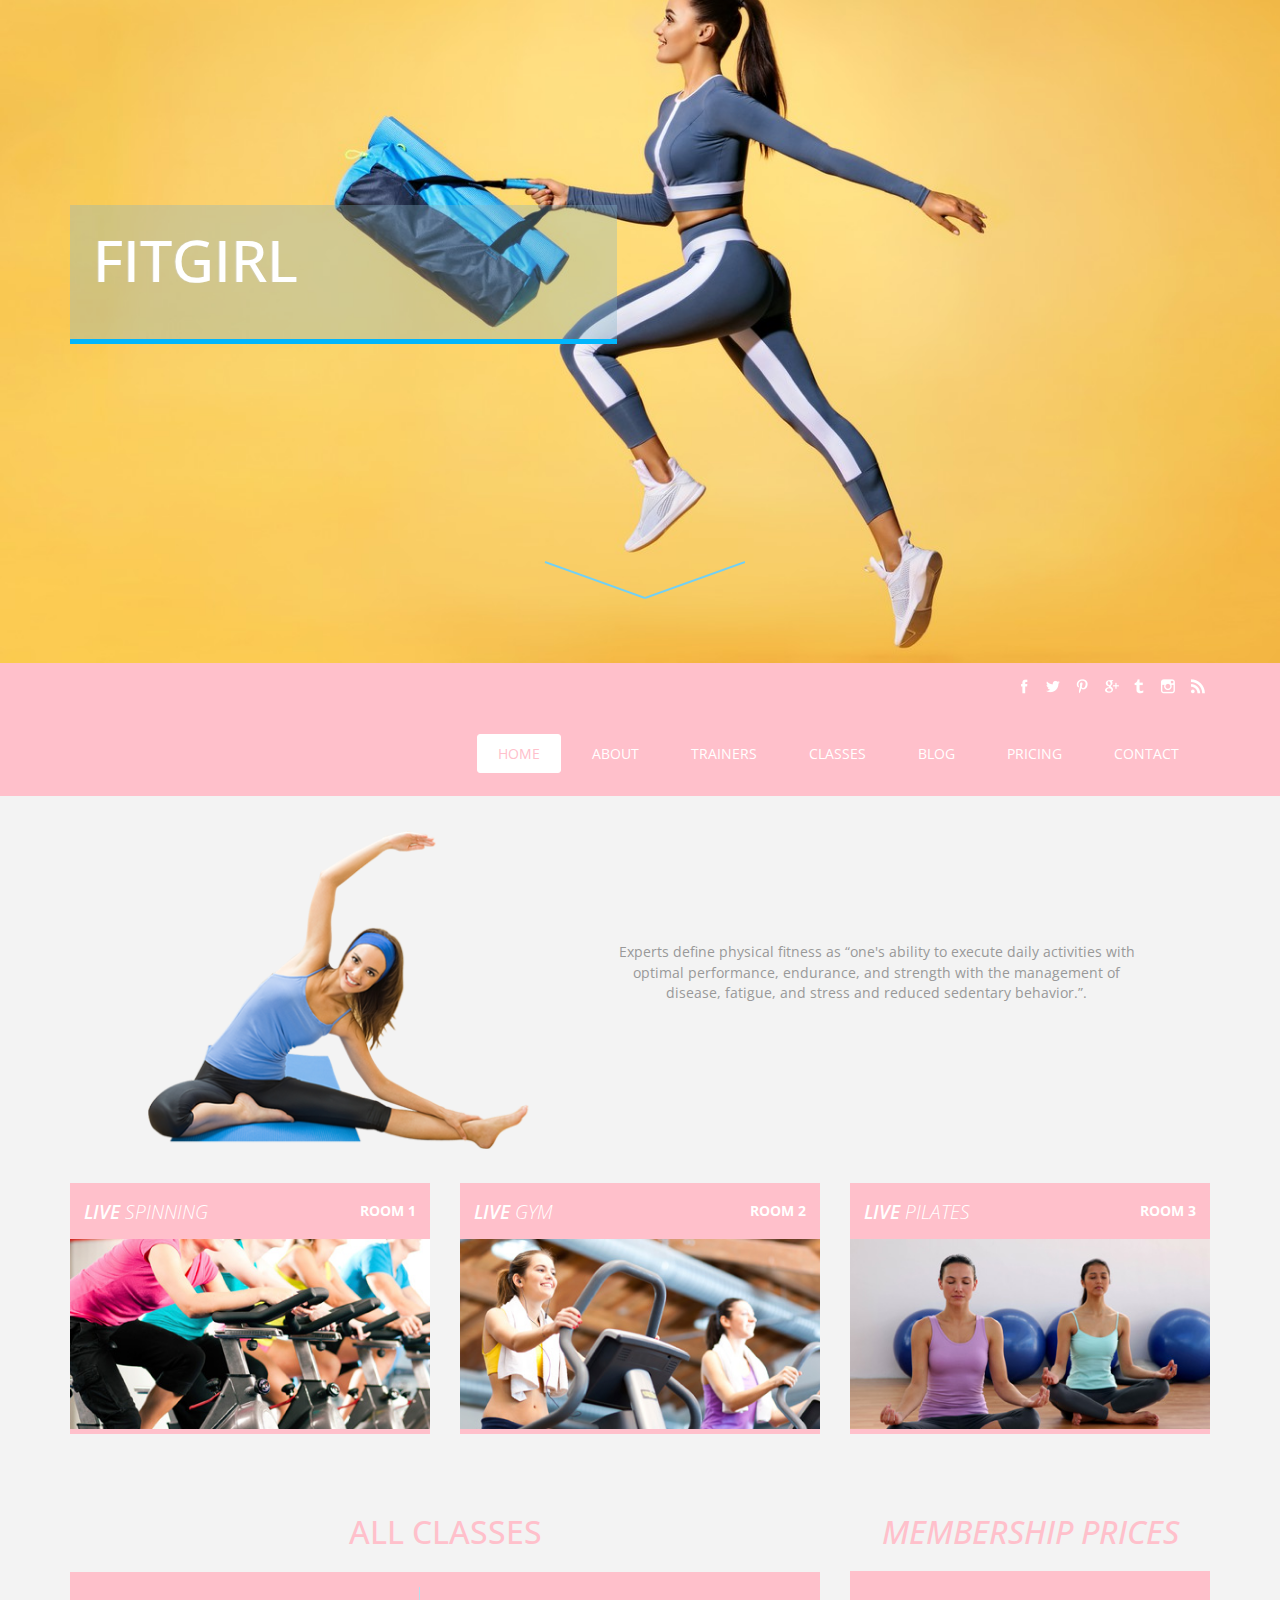
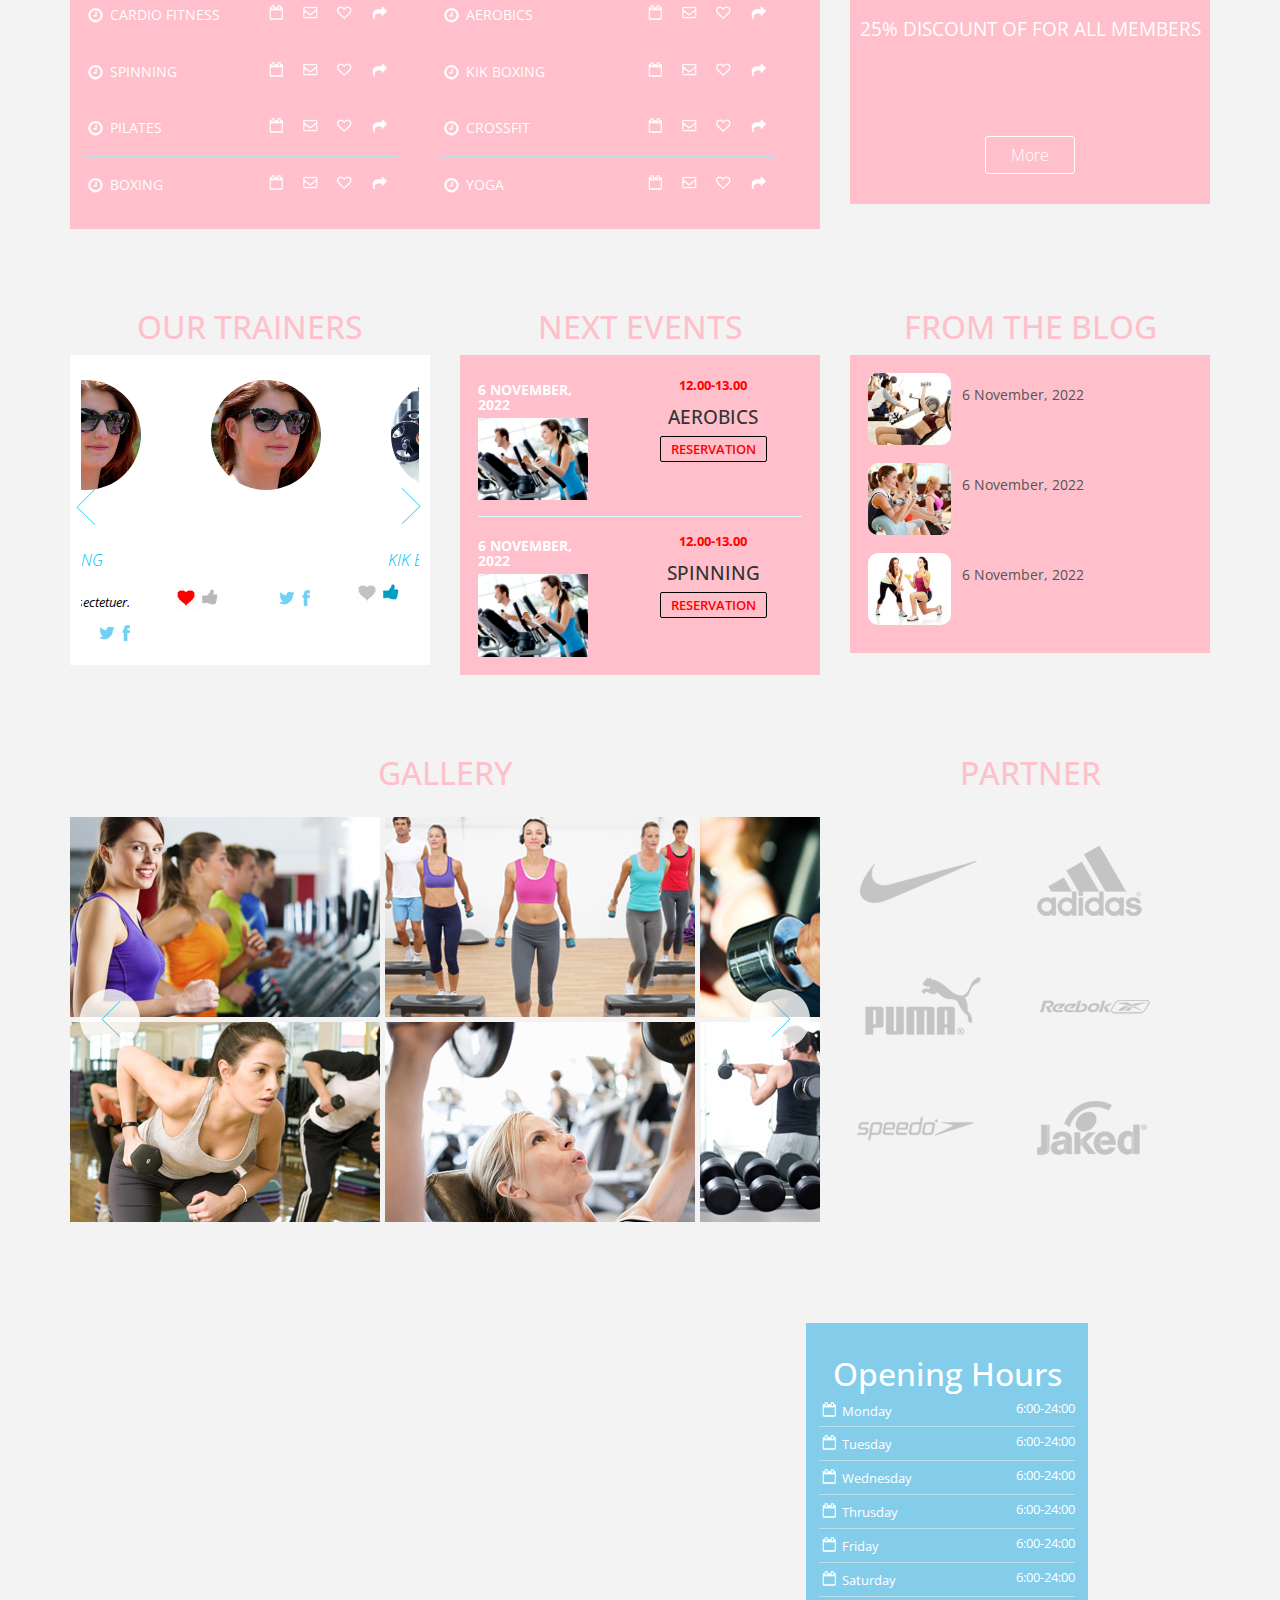
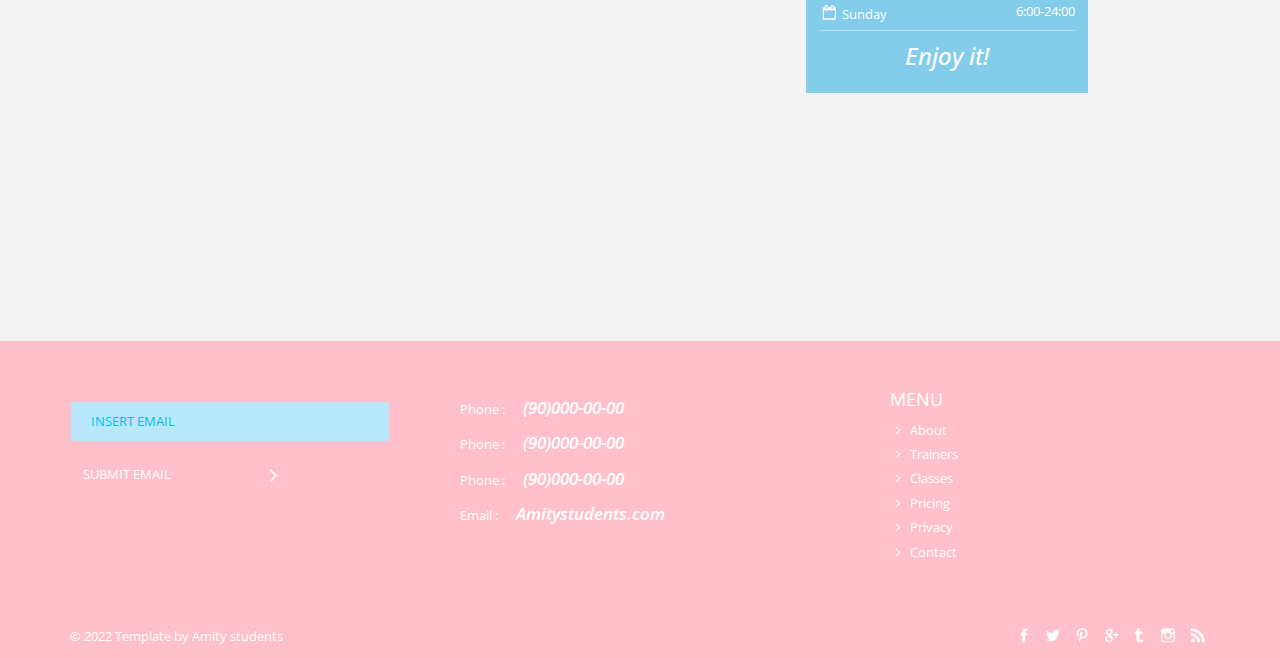
==== index.html @ ec098cc7 "new project added" ====
<!DOCTYPE HTML>
<html>
<head>
<title>Fitgirl.website</title>
<link href="css/bootstrap.css" rel='stylesheet' type='text/css' />
<link href="css/style.css" rel='stylesheet' type='text/css' />
<meta name="viewport" content="width=device-width, initial-scale=1, maximum-scale=1">
<meta http-equiv="Content-Type" content="text/html; charset=utf-8" />
<link href='http://fonts.googleapis.com/css?family=Open+Sans:400,300,600,700,800' rel='stylesheet' type='text/css'>
<link href='http://fonts.googleapis.com/css?family=Open+Sans+Condensed:300,700' rel='stylesheet' type='text/css'>
<script type="application/x-javascript"> addEventListener("load", function() { setTimeout(hideURLbar, 0); }, false); function hideURLbar(){ window.scrollTo(0,1); } </script>
<!--<link href="css/style.css" rel="stylesheet" type="text/css" media="all" />-->
<script src="js/jquery.min.js"></script>
<script type="text/javascript">
		jQuery(document).ready(function($) {
			$(".scroll").click(function(event){		
				event.preventDefault();
				$('html,body').animate({scrollTop:$(this.hash).offset().top},1200);
			});
		});
	</script>
<!-- grid-slider -->
<script type="text/javascript" src="js/jquery.mousewheel.js"></script>
<script type="text/javascript" src="js/jquery.contentcarousel.js"></script>
<script type="text/javascript" src="js/jquery.easing.1.3.js"></script>
<!-- //grid-slider -->
</head>
<body>
 <!-- start header_top -->
	<div class="header">
	   <div class="container">
		  <div class="header-text">
			<h1>FITGIRL </h1>
			<h2></h2>
			<p></p>
			<!-- <div class="banner_btn">
				<a href="#"></a> -->
			</div>
		  </div>
		  <div class="header-arrow">
		     <a href="#menu" class="class scroll"><span> </span </a>
		  </div>
	    </div>
	  </div>
	<!-- end header_top -->
	<!-- start header_bottom -->
	  <div class="header-bottom">
		 <div class="container">
			<div class="header-bottom_left">
				<!-- <i class="phone"> </i><span>1-200-346-2986</span> -->
			</div>
			<div class="social">	
			   <ul>	
				  <li class="facebook"><a href="#"><span> </span></a></li>
				  <li class="twitter"><a href="#"><span> </span></a></li>
				  <li class="pinterest"><a href="#"><span> </span></a></li>	
				  <li class="google"><a href="#"><span> </span></a></li>
				  <li class="tumblr"><a href="#"><span> </span></a></li>
				  <li class="instagram"><a href="#"><span> </span></a></li>	
				  <li class="rss"><a href="#"><span> </span></a></li>							
			   </ul>
		   </div>
		   <div class="clear"></div>
		</div>
	  </div>
	<!-- end header_bottom -->
	<!-- start menu -->
    <div class="menu" id="menu">
	  <div class="container">
		 <div class="logo">
			<a href="index.html"><img src="" alt=""/></a>
		 </div>
		 <div class="h_menu4"><!-- start h_menu4 -->
		   <a class="toggleMenu" href="#">Menu</a>
			 <ul class="nav">
			   <li class="active"><a href="index.html">Home</a></li>
			   <li><a href="about.html">About</a></li>
			   <li><a href="trainers.html">Trainers</a></li>
			   <li><a href="classes.html">Classes</a>
			   	
			   </li>
			   <li><a href="blog.html">Blog</a></li>
			   <li><a href="pricing.html">Pricing</a></li>
			   <li><a href="contact.html">Contact</a></li>
			 </ul>
			  <script type="text/javascript" src="js/nav.js"></script>
		  </div><!-- end h_menu4 -->
		 <div class="clear"></div>
	  </div>
	</div>
	<!-- end menu -->
	 <div class="main">
	 	 <div class="container">
			<!-- start content-top -->
			<div class="row content-top">
				 <div class="col-md-5">
				  <img src="images/pic.png" class="img-responsive" alt=""/> 
			     </div>
				 <div class="col-md-7 content_left_text">
				   <h3></h3>
				   <p>
					Experts define physical fitness as “one's ability to execute daily activities with optimal performance, endurance, and strength with the management of disease, fatigue, and stress and reduced sedentary behavior.”.</p>
				 </div>
            </div>
		 </div>
		<!-- end content-top -->
		<div class="container">
		    <div class="row content-middle">
		      <!-- start content-middle -->
	 	    	<div class="col-md-4"><a href="pricing.html">
	 	    		<ul class="spinning">
	 	    			<li class="live">live <span class="m_1">Spinning</span></li>
	 	    			<li class="room">Room 1</li>
	 	    			<div class="clear"></div>	
	 	    		</ul>
					 <div class="view view-fifth">
				  	   <img src="images/pic3.jpg" class="img-responsive" alt=""/>
					      <div class="mask">
	                       	<div class="info">Read More</div>
			              </div>
	                  </div>
			     </a></div>
				 <div class="col-md-4"><a href="pricing.html">
	 	    		<ul class="spinning">
	 	    			<li class="live">live <span class="m_1">Gym</span></li>
	 	    			<li class="room">Room 2</li>
	 	    			<div class="clear"></div>	
	 	    		</ul>
					 <div class="view view-fifth">
				  	   <img src="images/pic2.jpg" class="img-responsive"  alt=""/>
					      <div class="mask">
	                       	<div class="info">Read More</div>
			              </div>
	                  </div>
			     </a></div>
				 <div class="col-md-4"><a href="pricing.html">
	 	    		<ul class="spinning">
	 	    			<li class="live">live <span class="m_1">Pilates</span></li>
	 	    			<li class="room">Room 3</li>
	 	    			<div class="clear"></div>	
	 	    		</ul>
					 <div class="view view-fifth">
				  	   <img src="images/pic1.jpg" class="img-responsive" alt=""/>
					      <div class="mask">
	                       	<div class="info">Read More</div>
			              </div>
	                  </div>
			     </a></div>
				<div class="clear"></div>
		   </div>
		  <!-- end content-middle -->
		   <div class="row about">
		      <div class="col-md-8">
		     	 <h3 class="m_2">All Classes</h3>
		     	 <div class="classes">
		     	 	<div class="cardio_list">
		     	 	  <div class="cardio_sublist">
			     	 	<ul class="cardio">
			     	 		<li><i class="clock"> </i><span>Cardio Fitness</span></li>
			     	 	</ul>
			     	 	<div class="social-media">
						     <ul>
						        <li> <span class="simptip-position-bottom simptip-movable" data-tooltip="timetable"><a href="#" target="_blank"> </a></span></li>
						        <li><span class="simptip-position-bottom simptip-movable" data-tooltip="Send to"><a href="#" target="_blank"> </a> </span></li>
						        <li><span class="simptip-position-bottom simptip-movable" data-tooltip="like it"><a href="#" target="_blank"> </a></span></li>
						        <li><span class="simptip-position-bottom simptip-movable" data-tooltip="share"><a href="#" target="_blank"> </a></span></li>
						    </ul>
					   </div>
			     	 	<div class="clear"></div>
		     	 	  </div>
		     	 	  <div class="cardio_sublist">
			     	 	<ul class="cardio">
			     	 		<li><i class="clock"> </i><span>Spinning</span></li>
			     	 	</ul>
			     	 	<div class="social-media">
						     <ul>
						        <li> <span class="simptip-position-bottom simptip-movable" data-tooltip="timetable"><a href="#" target="_blank"> </a></span></li>
						        <li><span class="simptip-position-bottom simptip-movable" data-tooltip="Send to"><a href="#" target="_blank"> </a> </span></li>
						        <li><span class="simptip-position-bottom simptip-movable" data-tooltip="like it"><a href="#" target="_blank"> </a></span></li>
						        <li><span class="simptip-position-bottom simptip-movable" data-tooltip="share"><a href="#" target="_blank"> </a></span></li>
						    </ul>
					   </div>
			     	 	<div class="clear"></div>
		     	 	  </div>
		     	 	  <div class="cardio_sublist">
			     	 	<ul class="cardio">
			     	 		<li><i class="clock"> </i><span>Pilates</span></li>
			     	 	</ul>
			     	 	<div class="social-media">
						     <ul>
						        <li> <span class="simptip-position-bottom simptip-movable" data-tooltip="timetable"><a href="#" target="_blank"> </a></span></li>
						        <li><span class="simptip-position-bottom simptip-movable" data-tooltip="Send to"><a href="#" target="_blank"> </a> </span></li>
						        <li><span class="simptip-position-bottom simptip-movable" data-tooltip="like it"><a href="#" target="_blank"> </a></span></li>
						        <li><span class="simptip-position-bottom simptip-movable" data-tooltip="share"><a href="#" target="_blank"> </a></span></li>
						    </ul>
					   </div>
			     	 	<div class="clear"></div>
		     	 	  </div>
		     	 	   <div class="cardio_sublist">
			     	 	<ul class="cardio">
			     	 		<li><i class="clock"> </i><span>Boxing</span></li>
			     	 	</ul>
			     	 	<div class="social-media">
						     <ul>
						        <li> <span class="simptip-position-bottom simptip-movable" data-tooltip="timetable"><a href="#" target="_blank"> </a></span></li>
						        <li><span class="simptip-position-bottom simptip-movable" data-tooltip="Send to"><a href="#" target="_blank"> </a> </span></li>
						        <li><span class="simptip-position-bottom simptip-movable" data-tooltip="like it"><a href="#" target="_blank"> </a></span></li>
						        <li><span class="simptip-position-bottom simptip-movable" data-tooltip="share"><a href="#" target="_blank"> </a></span></li>
						    </ul>
					   </div>
			     	 	<div class="clear"></div>
		     	 	  </div>
		     	 	</div>
		     	 	<div class="cardio_list1">
		     	 	  <div class="cardio_sublist">
			     	 	<ul class="cardio">
			     	 		<li><i class="clock"> </i><span>Aerobics</span></li>
			     	 	</ul>
			     	 	<div class="social-media">
						     <ul>
						        <li> <span class="simptip-position-bottom simptip-movable" data-tooltip="timetable"><a href="#" target="_blank"> </a></span></li>
						        <li><span class="simptip-position-bottom simptip-movable" data-tooltip="Send to"><a href="#" target="_blank"> </a> </span></li>
						        <li><span class="simptip-position-bottom simptip-movable" data-tooltip="like it"><a href="#" target="_blank"> </a></span></li>
						        <li><span class="simptip-position-bottom simptip-movable" data-tooltip="share"><a href="#" target="_blank"> </a></span></li>
						    </ul>
					   </div>
			     	 	<div class="clear"></div>
		     	 	  </div>
		     	 	  <div class="cardio_sublist">
			     	 	<ul class="cardio">
			     	 		<li><i class="clock"> </i><span>Kik Boxing</span></li>
			     	 	</ul>
			     	 	<div class="social-media">
						     <ul>
						        <li> <span class="simptip-position-bottom simptip-movable" data-tooltip="timetable"><a href="#" target="_blank"> </a></span></li>
						        <li><span class="simptip-position-bottom simptip-movable" data-tooltip="Send to"><a href="#" target="_blank"> </a> </span></li>
						        <li><span class="simptip-position-bottom simptip-movable" data-tooltip="like it"><a href="#" target="_blank"> </a></span></li>
						        <li><span class="simptip-position-bottom simptip-movable" data-tooltip="share"><a href="#" target="_blank"> </a></span></li>
						    </ul>
					   </div>
			     	 	<div class="clear"></div>
		     	 	  </div>
		     	 	  <div class="cardio_sublist">
			     	 	<ul class="cardio">
			     	 		<li><i class="clock"> </i><span>CrossFit</span></li>
			     	 	</ul>
			     	 	<div class="social-media">
						     <ul>
						        <li> <span class="simptip-position-bottom simptip-movable" data-tooltip="timetable"><a href="#" target="_blank"> </a></span></li>
						        <li><span class="simptip-position-bottom simptip-movable" data-tooltip="Send to"><a href="#" target="_blank"> </a> </span></li>
						        <li><span class="simptip-position-bottom simptip-movable" data-tooltip="like it"><a href="#" target="_blank"> </a></span></li>
						        <li><span class="simptip-position-bottom simptip-movable" data-tooltip="share"><a href="#" target="_blank"> </a></span></li>
						    </ul>
					   </div>
			     	 	<div class="clear"></div>
		     	 	  </div>
		     	 	   <div class="cardio_sublist">
			     	 	<ul class="cardio">
			     	 		<li><i class="clock"> </i><span>Yoga</span></li>
			     	 	</ul>
			     	 	<div class="social-media">
						     <ul>
						        <li> <span class="simptip-position-bottom simptip-movable" data-tooltip="timetable"><a href="#" target="_blank"> </a></span></li>
						        <li><span class="simptip-position-bottom simptip-movable" data-tooltip="Send to"><a href="#" target="_blank"> </a> </span></li>
						        <li><span class="simptip-position-bottom simptip-movable" data-tooltip="like it"><a href="#" target="_blank"> </a></span></li>
						        <li><span class="simptip-position-bottom simptip-movable" data-tooltip="share"><a href="#" target="_blank"> </a></span></li>
						    </ul>
					   </div>
			     	 	<div class="clear"></div>
		     	 	  </div>
		     	 	</div>
		     	 	<div class="clear"></div>
		     	 </div>
				</div>
				<div class="col-md-4">
				  <h3 class="m_4">Membership Prices</h3>
				  <div class="members">
				   <h4 class="m_3">25% Discount of for all members</h4>
				   <p><br><br></p>
				   <div class="btn1">
				    <a href="#">More</a>
			       </div>
				  </div>
			    </div>
			    <div class="clear"></div>
			</div>
		    <div class="row content_middle_bottom">
			  <div class="col-md-4">
		        <h3 class="m_2">Our Trainers</h3>
		         <div class="course_demo">
		          <ul id="flexiselDemo3">	
					<li><img src="images/pic4.jpg" /><div class="desc">
						<h3><br><span class="m_text"></span></h3>
						<p><br> </p>
						<div class="coursel_list">
							<i class="heart1"> </i>
							<i class="like"> </i>
						</div>
						<div class="coursel_list1">
							<i class="twt"> </i>
							<i class="fb"> </i>
						</div>
						<div class="clear"></div>
					</div></li>
					<li><img src="images/pic5.jpg" /><div class="desc">
						<h3><br><span class="m_text">Kik Boxing</span></h3>
						<p></p>
						<div class="coursel_list">
							<i class="heart2"> </i>
							<i class="like1"> </i>
						</div>
						<div class="coursel_list1">
							<i class="twt"> </i>
							<i class="fb"> </i>
						</div>
						<div class="clear"></div>
					</div></li>	
					<li><img src="images/pic4.jpg" /><div class="desc">
						<h3><br><span class="m_text">Spinning</span></h3>
						<p><br> sit amet, consectetuer.</p>
						<div class="coursel_list">
							<i class="heart2"> </i>
							<i class="like1"> </i>
						</div>
						<div class="coursel_list1">
							<i class="twt"> </i>
							<i class="fb"> </i>
						</div>
						<div class="clear"></div>
					</div></li>	
					<li><img src="images/pic5.jpg" /><div class="desc">
						<h3><br><span class="m_text">Kik Boxing</span></h3>
						<p><br> sit amet, consectetuer.</p>
						<div class="coursel_list">
							<i class="heart2"> </i>
							<i class="like1"> </i>
						</div>
						<div class="coursel_list1">
							<i class="twt"> </i>
							<i class="fb"> </i>
						</div>
						<div class="clear"></div>
					</div></li>	
					<li><img src="images/pic4.jpg" /><div class="desc">
						<h3><br><span class="m_text">Spinning</span></h3>
						<p><br> sit amet, consectetuer.</p>
						<div class="coursel_list">
							<i class="heart2"> </i>
							<i class="like1"> </i>
						</div>
						<div class="coursel_list1">
							<i class="twt"> </i>
							<i class="fb"> </i>
						</div>
						<div class="clear"></div>
					</div></li>							    	  	       	   	    	
				</ul>
				<script type="text/javascript">
			$(window).load(function() {
				$("#flexiselDemo3").flexisel({
					visibleItems: 4,
					animationSpeed: 1000,
					autoPlay: true,
					autoPlaySpeed: 3000,    		
					pauseOnHover: true,
					enableResponsiveBreakpoints: true,
			    	responsiveBreakpoints: { 
			    		portrait: { 
			    			changePoint:480,
			    			visibleItems: 1
			    		}, 
			    		landscape: { 
			    			changePoint:640,
			    			visibleItems: 2
			    		},
			    		tablet: { 
			    			changePoint:768,
			    			visibleItems: 2
			    		}
			    	}
			    });
			    
			});
		</script>
		<script type="text/javascript" src="js/jquery.flexisel.js"></script>
	  </div>
     </div>
     <div class="col-md-4">
     	 <h3 class="m_2">Next Events</h3>
     	 <div class="events">
     	 	<div class="event-top">
	     	 	<ul class="event1">
	     	 		<h4>6 November, 2022</h4>
	     	 		<img src="images/pic.jpg" alt=""/>
	     	 	</ul>
	     	 	<ul class="event1_text">
	     	 		<span class="m_5">12.00-13.00</span>
	     	 		<h4>Aerobics</h4>
	     	 		<p> </p>
	     	 		<div class="btn2">
					   <a href="#">Reservation</a>
					</div>
	     	 	</ul>
     	 		<div class="clear"></div>
     	 	</div>
     	 	<div class="event-bottom">
	     	 	<ul class="event1">
	     	 		<h4>6 November, 2022</h4>
	     	 		<img src="images/pic.jpg" alt=""/>
	     	 	</ul>
	     	 	<ul class="event1_text">
	     	 		<span class="m_5">12.00-13.00</span>
	     	 		<h4>Spinning</h4>
	     	 		<p> </p>
	     	 		<div class="btn2">
					   <a href="#">Reservation</a>
					</div>
	     	 	</ul>
     	 		<div class="clear"></div>
     	 	</div>
     	 </div>
     </div>
     <div class="col-md-4">
     	 <h3 class="m_2">From the blog</h3>
     	 <div class="blog_events">
     	 	<ul class="tab-left1">
				<span class="tab1-img"><img src="images/pic7.jpg" alt=""></span>
				<div class="tab-text1">
				 <p><a href="#"></a></p>
				 <span class="m_date">6 November, 2022</span>
				</div>
				<div class="clear"></div>
			</ul>
			<ul class="tab-left1">
				<span class="tab1-img"><img src="images/pic6.jpg" alt=""></span>
				<div class="tab-text1">
				 <p><a href="#"></a></p>
				 <span class="m_date">6 November, 2022</span>
				</div>
				<div class="clear"></div>
			</ul>
			<ul class="tab-last1">
				<span class="tab1-img"><img src="images/pic8.jpg" alt=""></span>
				<div class="tab-text1">
				 <p><a href="#"></a></p>
				 <span class="m_date">6 November, 2022</span>
				</div>
				<div class="clear"></div>
			</ul>
     	 </div>
     </div>
     <div class="clear"></div>
     </div>
      <div class="row about">
		 <div class="col-md-8">
		     	 <h3 class="m_2">Gallery</h3>
		     	 <div id="ca-container" class="ca-container">
				    <div class="ca-wrapper">
				         <div class="ca-item ca-item-1">
						   <div class="ca-item-main">
								<div class="ca-icon"> </div>
								<div class="ca-icon1"> </div>
							</div>
						  </div>
						<div class="ca-item ca-item-2">
							<div class="ca-item-main">
								<div class="ca-icon"> </div>
								<div class="ca-icon2"> </div>
							</div>
						</div>
						<div class="ca-item ca-item-3">
							<div class="ca-item-main">
								<div class="ca-icon"> </div>
								<div class="ca-icon3"> </div>
							</div>
						</div>
						<div class="ca-item ca-item-4">
							<div class="ca-item-main">
								<div class="ca-icon"> </div>
								<div class="ca-icon4"> </div>
						     </div>
						</div>
						<div class="ca-item ca-item-5">
							<div class="ca-item-main">
								<div class="ca-icon"> </div>
								<div class="ca-icon5"> </div>
							</div>
						</div>
						<div class="ca-item ca-item-6">
							<div class="ca-item-main">
								<div class="ca-icon"> </div>
								<div class="ca-icon6"> </div>
							</div>
						</div>
						<div class="ca-item ca-item-7">
							<div class="ca-item-main">
								<div class="ca-icon"> </div>
								<div class="ca-icon7"> </div>
							</div>
						</div>
						<div class="ca-item ca-item-8">
							<div class="ca-item-main">
								<div class="ca-icon"> </div>
								<div class="ca-icon"> </div>
							</div>
						</div>
			    </div>
			 </div>
				    <script type="text/javascript">
						$('#ca-container').contentcarousel();
					</script>
		   </div>
		   <div class="col-md-4">
		   	 <h3 class="m_2">Partner</h3>
			  <ul class="partner">
			  	<li><img src="images/p6.png" alt=""/></li>
			  	<li><img src="images/p5.png" alt=""/></li>
			  	<li><img src="images/p4.png" alt=""/></li>
			  	<li><img src="images/p3.png" alt=""/></li>
			  	<li><img src="images/p2.png" alt=""/></li>
			  	<li><img src="images/p1.png" alt=""/></li>
			  	 <div class="clear"></div>
			  </ul>
		   </div>
	       <div class="clear"></div>
	      </div>
	     </div>
		</div>
	    <div class="map">
			<!-- <iframe width="100%" height="450" frameborder="0" scrolling="no" marginheight="0" marginwidth="0" src="http://maps.google.com/maps?f=q&amp;source=s_q&amp;hl=en&amp;geocode=&amp;q=United+Kingdom&amp;aq=0&amp;oq=un&amp;sll=37.0625,-95.677068&amp;sspn=48.956293,107.138672&amp;ie=UTF8&amp;hq=&amp;hnear=United+Kingdom&amp;ll=55.378051,-3.435973&amp;spn=135.795411,68.554687&amp;t=m&amp;z=2&amp;output=embed"> </iframe><br /><small><a href="http://maps.google.com/maps?f=q&amp;source=embed&amp;hl=en&amp;geocode=&amp;q=United+Kingdom&amp;aq=0&amp;oq=un&amp;sll=37.0625,-95.677068&amp;sspn=48.956293,107.138672&amp;ie=UTF8&amp;hq=&amp;hnear=United+Kingdom&amp;ll=55.378051,-3.435973&amp;spn=135.795411,68.554687&amp;t=m&amp;z=2" style="color:#666;font-size:12px;text-align:left"> </a></small> -->
			<iframe  width="100%" height="450" frameborder="0" scrolling="no" marginheight="0" marginwidth="0" src="https://www.google.com/maps/embed?pb=!1m18!1m12!1m3!1d2996.1581965877367!2d69.2599583!3d41.32717325!2m3!1f0!2f0!3f0!3m2!1i1024!2i768!4f13.1!3m3!1m2!1s0x38ae8b6bd8f1e5a1%3A0x97e3d4b2f7c71704!2z0JvQsNCx0LfQsNC6LCDQotCw0YjQutC10L3Rgg!5e0!3m2!1sru!2s!4v1670506796847!5m2!1sru!2s" width="600" height="450" style="border:0;" allowfullscreen="" loading="lazy" referrerpolicy="no-referrer-when-downgrade"></iframe>
			<div class="opening_hours">
			 <ul class="times">
			 	<h3>Opening <span class="opening">Hours</span></h3>
			 	<li><i class="calender"> </i><span class="week">Monday</span><div class="hours">6:00-24:00</div>  <div class="clear"></div></li>
			 	<li><i class="calender"> </i><span class="week">Tuesday</span><div class="hours">6:00-24:00</div>  <div class="clear"></div></li>
			 	<li><i class="calender"> </i><span class="week">Wednesday</span><div class="hours">6:00-24:00</div>  <div class="clear"></div></li>
			 	<li><i class="calender"> </i><span class="week">Thrusday</span><div class="hours">6:00-24:00</div>  <div class="clear"></div></li>
			 	<li><i class="calender"> </i><span class="week">Friday</span><div class="hours">6:00-24:00</div>  <div class="clear"></div></li>
			 	<li><i class="calender"> </i><span class="week">Saturday</span><div class="hours">6:00-24:00</div>  <div class="clear"></div></li>
			 	<li><i class="calender"> </i><span class="week">Sunday</span><div class="hours">6:00-24:00</div>  <div class="clear"></div></li>
			    <p></p>
			 	<h4>Enjoy it!</h4>
			 </ul>
		    </div>
		 </div>
		 <div class="footer-top">
		 	<ul class="twitter_footer">
		 	 <!-- <li>
		 	   <i class="twt_icon"> </i><p>aliquam erat volutpat. Ut wisi enim ad minim veniam, quis nostrud exerci tation ullamcorper suscipit lobortis nisl ut aliquip ex ea commodo consequat. Duis autem vel  <span class="m_6">2 days ago</span></p>
		 	   <div class="clear"></div>
		 	 </li> -->
		 	</ul>
		 </div>
		 <div class="footer-bottom">
		   <div class="container">
		 	 <div class="row section group">
				<div class="col-md-4">
				   <h4 class="m_7"></h4>
				   <p class="m_8"></p>
				      <form class="subscribe">
			             <input type="text" value="Insert Email" onfocus="this.value = '';" onblur="if (this.value == '') {this.value = 'Insert Email';}">
					  </form>
			          <div class="subscribe1">
			            <a href="#">Submit Email<i class="but_arrow"> </i></a>
			          </div>
				</div>
				<div class="col-md-4">
					<div class="f-logo">
						<!-- <img src="images/logo.png" alt=""/> -->
					</div>
					<p class="m_9"></p>
					<p class="address">Phone : &nbsp;&nbsp;&nbsp;&nbsp;&nbsp;<span class="m_10">(90)000-00-00 </span></p>
					<p class="address">Phone : &nbsp;&nbsp;&nbsp;&nbsp;&nbsp;<span class="m_10">(90)000-00-00 </span></p>
					<p class="address">Phone : &nbsp;&nbsp;&nbsp;&nbsp;&nbsp;<span class="m_10">(90)000-00-00 </span></p>

					<p class="address">Email : &nbsp;&nbsp;&nbsp;&nbsp;&nbsp;<span class="m_10">Amitystudents.com</span></p>
				</div>
				<div class="col-md-4">
					<ul class="list">
						<h4 class="m_7">Menu</h4>
						<li><a href="#">About</a></li>
						<li><a href="#">Trainers</a></li>
						<li><a href="#">Classes</a></li>
						<li><a href="#">Pricing</a></li>
						<li><a href="#">Privacy</a></li>
						<li><a href="#">Contact</a></li>
					</ul>
					<!-- <ul class="list1">
						<h4 class="m_7">Community</h4>
						<li><a href="#">Blog</a></li>
						<li><a href="#">Forum</a></li>
						<li><a href="#">Support</a></li>
						<li><a href="#">Newsletter</a></li>
					</ul> -->
				</div>
				<div class="clear"></div>
	  		  </div>
		 	</div>
		 </div>
		 <div class="copyright">
		  <div class="container">
		    <div class="copy">
		        <p>© 2022 Template by Amity students <a href="http://amity.uz" target="_blank"> </a></p>
		    </div>
		    <div class="social">	
			   <ul>	
				  <li class="facebook"><a href="#"><span> </span></a></li>
				  <li class="twitter"><a href="#"><span> </span></a></li>
				  <li class="pinterest"><a href="#"><span> </span></a></li>	
				  <li class="google"><a href="#"><span> </span></a></li>
				  <li class="tumblr"><a href="#"><span> </span></a></li>
				  <li class="instagram"><a href="#"><span> </span></a></li>	
				  <li class="rss"><a href="#"><span> </span></a></li>							
			   </ul>
		    </div>
		   <div class="clear"></div>
		  </div>
	     </div>
</body>
</html>
---- css/style.css ----
.clear{clear: both;}
html, body{
	font-family: 'Open Sans', sans-serif;
	background: #F3F3F3;
	font-size: 100%;
}
body a{
 	transition: 0.5s all;
	-webkit-transition: 0.5s all;
	-moz-transition: 0.5s all;
	-o-transition: 0.5s all;
}
.header {
	width: 100%;
	height: 100%;
	top: 0px;
	left: 0px;
	background: url(../images/running-girl-sports-fashion-activewear-leggings-fitness-body.jpeg)no-repeat center top;
	background-size: 100% 100%;
	padding:16% 0 0 0;
	-webkit-background-size: cover;
	-moz-background-size: cover;
	-o-background-size: cover;
	background-size: cover;
	background-position: center;
}
.header-text{
	background:rgba(135, 181, 201, 0.35);
	width:48%;
	padding:2%;
	border-bottom:5px solid #02b6fc;
}
.header-text h1{
	color:#fff;
	font-size:3.6em;
	text-shadow: -1px 0px 1px rgba(214, 214, 214, 0.59);
	-webkit-text-shadow: -1px 0px 1px rgba(214, 214, 214, 0.59);
	-moz-text-shadow: -1px 0px 1px rgba(214, 214, 214, 0.59);
	-o-text-shadow: -1px 0px 1px rgba(214, 214, 214, 0.59);
	text-transform:uppercase;
	font-family: 'Open Sans Condensed', sans-serif;
	margin:0;
}
.header-text h2{
	color: #FFF;
	font-size: 1.7em;
	text-shadow: -1px 0px 1px rgba(214, 214, 214, 0.59);
	-webkit-text-shadow: -1px 0px 1px rgba(214, 214, 214, 0.59);
	-moz-text-shadow: -1px 0px 1px rgba(214, 214, 214, 0.59);
	-o-text-shadow: -1px 0px 1px rgba(214, 214, 214, 0.59);
	text-transform: uppercase;
	font-weight: 100;
	margin: 10px 0 5px 0;
}
.header-text p{
	color:#fff;
	font-size:0.85em;
	line-height:1.5em;
	font-weight:100;
	width:80%;
	margin-bottom:5%;
}
.banner_btn{
	text-align:center;
}
.banner_btn a{
	background: none;
	font-size: 1em;
	padding:9px 30px;
	color: #FFF;
	cursor: pointer;
	outline: none;
	-webkit-appearance: none;
	-webkit-transition: all 0.3s;
	-moz-transition: all 0.3s;
	transition: all 0.3s;
	text-transform: uppercase;
	font-weight: 100;
	border-radius:5px;
	-webkit-border-radius: 5px;
	-moz-border-radius:5px;
	-o-border-radius:5px;
	border: 1px solid #FFF;
}
.banner_btn a:hover{
	background:rgba(255, 255, 255, 0.35);
	color:#000;
	text-decoration: none;
}
.header-arrow{
	text-align:center;
	padding:16% 0 5% 0;
}
.header-arrow a span {
	width:209px;
	height: 50px;
	display: inline-block;
	background: url(../images/img-sprite.png) no-repeat 0px 0px;
	vertical-align: middle;
}
.header-bottom_left {
	float: left;
}
.header-bottom {
	background: pink;
	padding:10px 0 5px 0;
}
i.phone {
	background: url(../images/img-sprite.png) no-repeat -220px -8px;
	width: 20px;
	height: 20px;
	float: left;
	margin-right: 10px;
}
.header-bottom_left span {
	color:pink;
	font-size: 0.85em;
}
.social{
	float: right;
}
.social ul{
	margin:0;
	padding:0;
}
.social ul li:first-child, ol li:first-child {
	margin-top: 0px;
	margin-left: 0;
}
.social li {
	background: none;
	display: inline-block;
}
li.facebook a span {
	height: 25px;
	width: 25px;
	display: block;
	background: url(../images/img-sprite.png)no-repeat -250px -10px;
}
li.facebook a span:hover{
	background: url(../images/img-sprite.png)no-repeat -8px -207px #FFF;
}
li.twitter a span {
	height: 25px;
	width: 25px;
	display: block;
	background: url(../images/img-sprite.png)no-repeat -276px -10px;
}
li.twitter a span:hover{
	background: url(../images/img-sprite.png)no-repeat -33px -207px #FFF;
}
li.pinterest a span {
	height: 25px;
	width: 25px;
	display: block;
	background: url(../images/img-sprite.png)no-repeat -304px -10px;
}
li.pinterest a span:hover{
	background: url(../images/img-sprite.png)no-repeat -63px -207px #FFF;
}
li.google a span {
	height: 25px;
	width: 25px;
	display: block;
	background: url(../images/img-sprite.png)no-repeat -332px -10px;
}
li.google a span:hover{
	background: url(../images/img-sprite.png)no-repeat -91px -207px #FFF;
}
li.tumblr a span {
	height: 25px;
	width: 25px;
	display: block;
	background: url(../images/img-sprite.png)no-repeat -361px -10px;
}
li.tumblr a span:hover{
	background: url(../images/img-sprite.png)no-repeat -119px -207px #fff;
}
li.instagram a span {
	height: 25px;
	width: 25px;
	display: block;
	background: url(../images/img-sprite.png)no-repeat -389px -10px;
}
li.instagram a span:hover{
	background: url(../images/img-sprite.png)no-repeat -146px -207px #fff;
}
li.rss a span {
	height: 25px;
	width: 25px;
	display: block;
	background: url(../images/img-sprite.png)no-repeat -418px -10px;
}
li.rss a span:hover{
	background: url(../images/img-sprite.png)no-repeat -176px -207px #fff;
}
.menu{
	padding: 2% 0 1.8% 0;
	background: pink;
	z-index: 9999;
	width: 100%;
	clear: both;
}
.logo{
	float:left;
}
/* start h_menu */
.h_menu4{
	float:right;
}
.toggleMenu {
    display:  none;
    background:pink;
    padding: 10px 15px;
    width: 100%;
    color: #fff;
}
.nav {
    list-style: none;
     *zoom: 1;
}
.nav:before,
.nav:after {
    content: " "; 
    display: table; 
}
.nav:after {
    clear: both;
}
.nav ul {
    list-style: none;
    width:12em;
}
.nav li a {
	display: block;
	padding:9px 20px;
	color: #fff;
	font-size:0.85em;
	text-transform:uppercase;
	font-weight:400;
	margin-right: 10px;
	border:1px solid pink;
}
.nav li {
    position: relative;
}
.nav li.active a, .nav li a:hover {
	border:1px solid #fff;
	border-radius:3px;
	-webkit-border-radius:3px;
	-moz-border-radius:3px;
	-o-border-radius:3px;
	-webkit-transition: all 0.3s ease-out;
	-moz-transition: all 0.3s ease-out;
	-ms-transition: all 0.3s ease-out;
	-o-transition: all 0.3s ease-out;
	transition: all 0.3s ease-out;
	background:#fff;
	color:pink;
}
.nav > li {
    float: left;
}
.nav > li > a.parent {
   background: url(../images/nav_arrow.png) no-repeat 15px 15px #FFF;
	color: pink;
	border-radius: 3px;
	-webkit-border-radius: 3px;
	-moz-border-radius: 3px;
	-o-border-radius: 3px;
	border: none;
	padding: 10px 20px 10px 40px;
}
.nav li  ul {
    position: absolute;
    left:-9999px;
   	padding:27px 13px;
    z-index:9999;
}
.nav > li.hover > ul {
    left:-10px;
}
.nav li li.hover ul {
    left: 100%;
    top: 0;
    -webkit-transition: background .2s linear;
	-moz-transition: background .2s linear;
	-ms-transition: background .2s linear;
	-o-transition:  background .2s linear;
	transition: background .2s linear;
}
.nav li li a {
	font-size: 0.8725em;
	padding: 10px;
	display: block;
	color: pink;
	border-radius:3px;
	-webkit-border-radius:3px;
	-moz-border-radius:3px;
	-o-border-radius:3px;
	background:#fff;
	position: relative;
	z-index:9999;
	border-top: 1px solid rgba(233, 233, 233, 0.09);
	-webkit-transition: all 0.3s ease-out;
	-moz-transition: all 0.3s ease-out;
	-ms-transition: all 0.3s ease-out;
	-o-transition: all 0.3s ease-out;
	transition: all 0.3s ease-out;
	border:none;
	text-decoration: none;
}
.nav li li li a {
    background:#249578;
    z-index:200;
    border-top: 1px solid #1d7a62;
}
.nav li li a:hover{
	background:pink;
	color:#fff;
	border-bottom:none;
	border:none;
}
a:hover, a:focus {
	color:#D8F3FD;
	text-decoration:none;
}
/***** Media Quries *****/
@media screen and (max-width: 768px) {
	.h_logo4{
		text-align:center;
		float: none;
		margin: 4% 0;
	}
	.h_menu4{
		float: none;
		margin: 10px 0 0px;
	}
	.toggleMenu {
		padding: 10px 15px;
		width: 96%;
		text-align:center;
	}
	.nav li a {
		padding: 10px 15px;
	}
	.active {
        display: block;
    }
    .nav > li {
        float: none;
    }
    .nav > li > .parent {
        background-position: 95% 50% !important;
    }
   .nav ul {
        display: block;
        width: 100%;
    }
   .nav > li.hover > ul , .nav li li.hover ul {
        position: static;
    }
}
@media screen and (max-width: 640px) {
	.toggleMenu {
		width: 95%;
	}
}
@media screen and (max-width: 480px) {
	.toggleMenu {
		width: 92%;
	}
}
@media screen and (max-width: 320px) {
	.toggleMenu {
		width:100%;
	}
}
/*--main--*/
.content-top{
	padding:3% 0;
	width: 89%;
	margin: 0 auto;
}
.content_left_text {
	padding:10% 0 0 5%;
}
.content_left_text h3 {
	color: #555;
	font-size: 2.7em;
	font-weight: 100;
	margin: 0 0 10px;
}
.content_left_text p {
	color: #999;
	font-size: 0.85em;
	line-height: 1.5em;
}
.content_left_text{
	text-align: center;
}
ul.spinning{
	background:pink;
	padding:4%;
	list-style: none;
	margin-bottom: 0;
}
ul.spinning li.live{
	float:left;
	font-style:italic;
	text-transform:uppercase;
	color:#fff;
	font-size:1.2em;
	font-weight: 600;
}
span.m_1{
	font-weight:100;
}
ul.spinning li.room{
	float:right;
	color:#fff;
	font-size:0.85em;
	text-transform:uppercase;
	margin-top:3px;
	font-weight: 700;
}
.view {
   overflow: hidden;
   position: relative;
   border-bottom: 5px solid pink;
}
.view .mask,.view .content {
   position: absolute;
   overflow: hidden;
   top:80px;
   left: 130px;
}
.view-fifth img {
   -webkit-transition: all 0.3s ease-in-out;
   -moz-transition: all 0.3s ease-in-out;
   -o-transition: all 0.3s ease-in-out;
   -ms-transition: all 0.3s ease-in-out;
   transition: all 0.3s ease-in-out;
}
.view-fifth .mask {
  -webkit-transform: translateX(-300px);
   -moz-transform: translateX(-300px);
   -o-transform: translateX(-300px);
   -ms-transform: translateX(-300px);
   transform: translateX(-300px);
   -ms-filter: "progid: DXImageTransform.Microsoft.Alpha(Opacity=100)";
   filter: alpha(opacity=100);
   opacity: 1;
   -webkit-transition: all 0.3s ease-in-out;
   -moz-transition: all 0.3s ease-in-out;
   -o-transition: all 0.3s ease-in-out;
   -ms-transition: all 0.3s ease-in-out;
   transition: all 0.3s ease-in-out;
}
.view-fifth:hover .mask {
   -webkit-transform: translateX(0px);
   -moz-transform: translateX(0px);
   -o-transform: translateX(0px);
   -ms-transform: translateX(0px);
   transform: translateX(0px);
}
.view1{
   overflow: hidden;
   position: relative;
}
.view1 .mask1,.view1 .content {
   position: absolute;
   overflow: hidden;
   top:130px;
   left:90px;
}
.info {
   display: inline-block;
   text-decoration: none;
   padding: 7px 14px;
   background:pink;
   color: #fff;
   text-transform: uppercase;
  	font-size:0.9em;
}
.info:hover {
   background:#000;
}
.view-fifth1 img {
   -webkit-transition: all 0.3s ease-in-out;
   -moz-transition: all 0.3s ease-in-out;
   -o-transition: all 0.3s ease-in-out;
   -ms-transition: all 0.3s ease-in-out;
   transition: all 0.3s ease-in-out;
}
.view-fifth1 .mask1 {
  -webkit-transform: translateX(-300px);
   -moz-transform: translateX(-300px);
   -o-transform: translateX(-300px);
   -ms-transform: translateX(-300px);
   transform: translateX(-300px);
   -ms-filter: "progid: DXImageTransform.Microsoft.Alpha(Opacity=100)";
   filter: alpha(opacity=100);
   opacity: 1;
   -webkit-transition: all 0.3s ease-in-out;
   -moz-transition: all 0.3s ease-in-out;
   -o-transition: all 0.3s ease-in-out;
   -ms-transition: all 0.3s ease-in-out;
   transition: all 0.3s ease-in-out;
}
.view-fifth1:hover .mask1 {
   -webkit-transform: translateX(0px);
   -moz-transform: translateX(0px);
   -o-transform: translateX(0px);
   -ms-transform: translateX(0px);
   transform: translateX(0px);
}	
.about{
	margin-top:7%;
}
h3.m_2{
	text-align:center;
	color:pink;
	text-transform:uppercase;
	font-size:2em;
	font-family: 'Open Sans Condensed', sans-serif;
	margin: 0 0 3%;
}
h3.m_4{
	text-align:center;
	color:pink;
	text-transform:uppercase;
	font-size:2em;
	font-family: 'Open Sans Condensed', sans-serif;
	font-style:italic;
	margin: 0 0 6%;
}
.classes{
	background:pink;
	padding:2%;
}
/*---social-icons-----*/
.social-media {
	float:right;
}
.social-media li{
	float:left;
	margin: 0px 4px 0px 0;
	display:inline-block;
}
.social-media li a {
	height:30px;
	width:30px;
	display: block;
}
.social-media li a:hover {
	zoom: 1;
	filter: alpha(opacity=50);
	opacity: 0.8;
	-webkit-transition: opacity .15s ease-in-out;
	-moz-transition: opacity .15s ease-in-out;
	-ms-transition: opacity .15s ease-in-out;
	-o-transition: opacity .15s ease-in-out;
	transition: opacity .15s ease-in-out;
}
/*--------social simptip--------*/
[data-tooltip] {
	position: relative;
	display: inline-block;
}
[data-tooltip].simptip-position-bottom:before {
	border-top-color:#fff;
}
[data-tooltip].simptip-position-bottom:after {
	background-color:#fff;
	color:#00BFF0;
}
[data-tooltip]:before {
	content: '';
	position: absolute;
	border-width: 6px;
	border-style: solid;
	border-color: rgba(0, 0, 0, 0);
}
[data-tooltip]:before, [data-tooltip]:after {
	position: absolute;
	visibility: hidden;
	opacity: 0;
	z-index: 999999;
}
[data-tooltip]:after {
	height:34px;
	padding: 11px 11px 0;
	font-size:0.85em;
	line-height: 11px;
	text-transform:uppercase;
	content: attr(data-tooltip);
	white-space: nowrap;
}
[data-tooltip]:hover, [data-tooltip]:focus {
	background-color: rgba(0, 0, 0, 0);
}
[data-tooltip]:hover:before, [data-tooltip]:hover:after, [data-tooltip]:focus:before, [data-tooltip]:focus:after {
	visibility: visible;
	opacity: 1;
}
.simptip-position-bottom.simptip-movable:before {
	margin-top:30px;
}
.simptip-position-bottom.simptip-movable:after {
	margin-top: -3px;
}
.simptip-position-bottom:before, .simptip-position-bottom:after, .simptip-position-top:before, .simptip-position-top:after {
	left: 32%;
}
.simptip-position-bottom:before, .simptip-position-bottom:after {
	top:-130%;
}
.simptip-position-bottom:after, .simptip-position-top:after {
	margin-left: -18px;
}
.simptip-position-right.simptip-movable:before, .simptip-position-right.simptip-movable:after, .simptip-position-left.simptip-movable:before, .simptip-position-left.simptip-movable:after, .simptip-position-top.simptip-movable:before, .simptip-position-top.simptip-movable:after, .simptip-position-bottom.simptip-movable:before, .simptip-position-bottom.simptip-movable:after {
	-webkit-transition: all .1s linear;
	-moz-transition: all .1s linear;
	-o-transition: all .1s linear;
	-ms-transition: all .1s linear;
	transition: all .1s linear;
	font-family: 'Open Sans Condensed', sans-serif;
	border-radius:2px;
	-webkit-border-radius:2px;
	-moz-border-radius:2px;
	-o-border-radius:2px;
}
.simptip-position-bottom.simptip-movable:hover:before, .simptip-position-bottom.simptip-movable:hover:after {
	-webkit-transform: translateY(10px);
	-moz-transform: translateY(10px);
	-ms-transform: translateY(10px);
	-o-transform: translateY(10px);
	transform: translateY(10px);
}
/*------------end social simptip----------------*/
.social-media li:nth-child(1) a{
	background: url(../images/img-sprite.png) -44px -73px;
}
.social-media li:nth-child(2) a{
	background: url(../images/img-sprite.png) -84px -74px;
}
.social-media li:nth-child(3) a{
	background: url(../images/img-sprite.png) -118px -75px;
}
.social-media li:nth-child(4) a{
	background: url(../images/img-sprite.png) -152px -74px;
}
ul.cardio{
	float:left;
	margin:8px 0 0 0;
	list-style: none;
	padding:0;
}
i.clock{
	width: 20px;
	height: 20px;
	background: url(../images/img-sprite.png) no-repeat -15px -78px;
	float: left;
}
ul.cardio span{
	color:#fff;
	font-size:0.85em;
	text-transform:uppercase;
	vertical-align:top;
	margin-left: 5px;
}
ul.tooltip{
	float:right;
}
.cardio_list{
	width: 46.5%;
	float: left;
	border-right: 1px solid #B9DEEC;
	padding: 0 3% 0 0;
	margin-right: 3%;
}
.cardio_list1{
	width: 46.5%;
	float: left;
}
.cardio_sublist{
	border-bottom: 1px solid #B9DEEC;
	padding:10px 0;
}
.members{
	background:pink;
	padding:10.3% 0%;
	text-align:center;
}
h4.m_3{
	color: #FFF;
	font-size: 1.2em;
	text-transform: uppercase;
	font-weight: 400;
	margin-bottom:3%;
}
.members p{
	color: #FFF;
	font-size: 1em;
	line-height: 1.5em;
	font-weight: 100;
}
.btn1{
	padding-top:10%;
}
.btn1 a {
	background: none;
	font-size: 1em;
	padding:7px 25px;
	color: #FFF;
	cursor: pointer;
	outline: none;
	-webkit-appearance: none;
	-webkit-transition: all 0.3s;
	-moz-transition: all 0.3s;
	transition: all 0.3s;
	font-weight: 100;
	border-radius: 3px;
	-webkit-border-radius: 3px;
	-moz-border-radius: 3px;
	-o-border-radius: 3px;
	border: 1px solid #FFF;
}
.btn1 a:hover{
	background:#fff;
	color: #00BFF0;
	text-decoration: none;
}
/*--content-middle-botoom--*/
.content_middle_bottom {
	padding-top:7%;
}
#flexiselDemo1, #flexiselDemo2, #flexiselDemo3 {
	display: none;
}
.nbs-flexisel-container {
	position: relative;
	max-width: 100%;
}
.nbs-flexisel-ul {
	position: relative;
	width: 9999px;
	margin: 0px;
	padding: 0px;
	list-style-type: none;
	text-align: center;
}
.nbs-flexisel-inner {
	overflow: hidden;
	margin: 0 auto;
	width:100%;
  	background: #FFF;
}
.nbs-flexisel-item {
	float: left;
	margin:0px;
	padding:0px;
	cursor: pointer;
	position: relative;
	line-height: 0px;
	width:180px !important;
}
.course_demo{
	background: #FFF;
	padding:0% 3% 0 3%;
}
.nbs-flexisel-item img {
	  width: 100%;
	  cursor: pointer;
	  positon: relative;
	  max-width: 110px;
	  max-height:110px;
	  margin-top:25px;
	  margin-bottom: 10px;
	  display:inline;
	  border-radius:100px;
}
/*** Navigation ***/
.nbs-flexisel-nav-left,
.nbs-flexisel-nav-right {
  width:50px;
  height:50px;
  position: absolute;
  cursor: pointer;
  z-index: 100;
}
.nbs-flexisel-nav-left {
  	left:-30px;
  	background: url(../images/img-sprite.png) -184px -66px no-repeat;
}
.nbs-flexisel-nav-right {
  	right:-26px;
 	background: url(../images/img-sprite.png)-244px -66px no-repeat;
}
.desc{
	padding:10px 0 20px;
	width:80%;
}
.desc h3{
	text-align:center;
	line-height:20px;
	color:#00BFF0;
	font-size:1em;
	font-weight:600;
	text-transform:uppercase;
	margin-bottom: 10px;
}
span.m_text{
	font-style:italic;
	font-weight:100;
}
.desc p{
	color: #000;
	font-size: 0.8125em;
	font-style: italic;
	line-height:15px;
	text-align: center;
	margin-bottom: 10px;
}
i.heart1{
	background: url(../images/img-sprite.png)no-repeat -303px -76px;
	width: 20px;
	height: 25px;
	display: inline-block;
	cursor:pointer;
}
i.like{
	background: url(../images/img-sprite.png)no-repeat -350px -75px;
	width: 20px;
	height: 25px;
	display: inline-block;
	cursor:pointer;
}
i.twt{
	background: url(../images/img-sprite.png)no-repeat -390px -76px;
	width: 20px;
	height: 25px;
	display: inline-block;
	cursor:pointer;
}
i.fb{
	background: url(../images/img-sprite.png)no-repeat -432px -77px;
	width: 20px;
	height: 25px;
	display: inline-block;
	cursor:pointer;
}
i.heart2{
	background: url(../images/img-sprite.png)no-repeat -18px -136px;
	width: 20px;
	height: 25px;
	display: inline-block;
}
i.like1{
	background: url(../images/img-sprite.png)no-repeat -59px -136px;
	width: 20px;
	height: 25px;
	display: inline-block;
	cursor: pointer;
}
.coursel_list{
	float:left;
}
.coursel_list1{
	float:right;
}
.events{
	background:pink;
	padding:5%;
}
ul.event1{
	width: 34%;
	float: left;
	padding:0;
	margin:0;
}
ul.event1 img{
	max-width:100%;
}
ul.event1_text{
	width:65%;
	float:left;
	text-align:center;
	margin:0;
}
.event1 h4{
	font-size:0.85em;
	color:#fff;
	text-transform:uppercase;
	font-weight:bold;
	margin-bottom: 5px;
}
span.m_5{
	color:#ff0000;
	font-size:0.8125em;
	font-weight:bold;
}
ul.event1_text h4{
	font-size:1.2em;
	text-transform:uppercase;
	color:#333;
}
ul.event1_text p{
	color:#333;
	font-size:0.8125em;
	line-height:1.5em;
}
.btn2{
	margin-top:10px;
}
.event-top{
	border-bottom: 1px solid #E0F6FF;
	padding-bottom: 16px;
	margin-bottom: 12px;
}
.btn2 a {
	background: none;
	font-size: 0.8125em;
	padding: 3px 10px;
	color: #F00;
	cursor: pointer;
	outline: none;
	-webkit-appearance: none;
	-webkit-transition: all 0.3s;
	-moz-transition: all 0.3s;
	transition: all 0.3s;
	border-radius: 2px;
	-webkit-border-radius: 2px;
	-moz-border-radius: 2px;
	-o-border-radius: 2px;
	border: 1px solid #000;
	font-weight: 600;
	text-transform: uppercase;
}
.btn2 a:hover {
	color:#00BFF0;
	text-decoration: none;
}
.blog_events{
	background:pink;
	padding:5%;
}
.tab-left1 {
	margin-bottom:5.5%;
	padding: 0;
}
.tab-last1 {
	padding:0;
}
span.tab1-img {
	float: left;
	width:25.5%;
	margin-right:3.6%;
}
span.tab1-img img{
	border-radius:10px;
	-webkit-border-radius:10px;
	-moz-border-radius:10px;
	-o-border-radius:10px;
	display:block;
	max-width: 100%;
}
.tab-text1{
	float: left;
	width:70.5%;
}
.tab-text1 p a{
	color: #fff;
	font-size: 0.8125em;
	line-height: 1.5em;
	-webkit-transition: all 0.3s ease-out;
	-moz-transition: all 0.3s ease-out;
	-ms-transition: all 0.3s ease-out;
	-o-transition: all 0.3s ease-out;
	transition: all 0.3s ease-out;
}
.tab-text1 p a:hover{
	color: #00BFF0;
	text-decoration: none;
}	
.tab-text1 p {
	margin-bottom: 10px;
}
span.m_date{
	color:#555;
	font-size:0.85em;
}
/*--gallery--*/
/* Circular Content Carousel Style */
.ca-container{
	position: relative;
	height:430px;
}
.ca-container1{
	position: relative;
	padding-top:1em;
	height: 450px;
}
.ca-wrapper{
	width:100%;
	height:100%;
	position:relative;
}
.ca-item{
	position:relative;
	float:left;
	width:315px;
	height:100%;
	text-align:center;
}
.ca-item-main{
	position: absolute;
	top: 5px;
	left:0px;
	right: 5px;
	bottom: 5px;
	overflow: hidden;
}
.ca-icon{
	width:100%;
	height: 200px;
	display: block;
	position: relative;
	margin: 0 auto;
	background: transparent url(../images/pic12.jpg) no-repeat center center;
	margin-bottom: 5px;
}
.ca-icon1{
	width:100%;
	height: 200px;
	display: block;
	position: relative;
	margin: 0 auto;
	background: transparent url(../images/pic11.jpg) no-repeat center center;
	margin-bottom: 5px;
}
.ca-icon2{
	width:100%;
	height: 200px;
	display: block;
	position: relative;
	margin: 0 auto;
	background: transparent url(../images/pic10.jpg) no-repeat center center;
	margin-bottom: 5px;
}
.ca-icon3{
	width:100%;
	height: 200px;
	display: block;
	position: relative;
	margin: 0 auto;
	background: transparent url(../images/pic14.jpg) no-repeat center center;
	margin-bottom: 5px;
}
.ca-icon4{
	width:100%;
	height: 200px;
	display: block;
	position: relative;
	margin: 0 auto;
	background: transparent url(../images/pic15.jpg) no-repeat center center;
	margin-bottom: 5px;
}
.ca-icon5{
	width:100%;
	height: 200px;
	display: block;
	position: relative;
	margin: 0 auto;
	background: transparent url(../images/pic16.jpg) no-repeat center center;
	margin-bottom: 5px;
}
.ca-icon6{
	width:100%;
	height: 200px;
	display: block;
	position: relative;
	margin: 0 auto;
	background: transparent url(../images/pic17.jpg) no-repeat center center;
	margin-bottom: 5px;
}
.ca-icon7{
	width:100%;
	height: 200px;
	display: block;
	position: relative;
	margin: 0 auto;
	background: transparent url(../images/pic17.jpg) no-repeat center center;
	margin-bottom: 5px;
}
.ca-item-2 .ca-icon{
	background-image:url(../images/pic10.jpg);
}
.ca-item-2 .ca-icon1{
	background-image:url(../images/pic1.jpg);
}
.ca-item-2 .ca-icon2{
	background-image:url(../images/pic13.jpg);
}
.ca-item-2 .ca-icon3{
	background-image:url(../images/pic10.jpg);
}
.ca-item-2 .ca-icon4{
	background-image:url(../images/pic13.jpg);
}
.ca-item-2 .ca-icon5{
	background-image:url(../images/pic12.jpg);
}
.ca-item-2 .ca-icon6{
	background-image:url(../images/pic11.jpg);
}
.ca-item-2 .ca-icon7{
	background-image:url(../images/pic15.jpg);
}
.ca-item-3 .ca-icon{
	background-image:url(../images/pic15.jpg);
}
.ca-item-4 .ca-icon{
	background-image:url(../images/pic9.jpg);
}
.ca-content-wrapper{
	background:ghostwhite;
	position:absolute;
	width:0px; /* expands to width of the wrapper minus 1 element */
	height:440px;
	top:5px;
	text-align:left;
	z-index:10000;
	overflow:hidden;
}
.ca-content{
	width:100%;
	overflow:hidden;
}
.ca-content-text{
	padding: 10px 36px;
	color: #999;
	line-height: 1.8em;
	font-weight: 300;
	font-size: 0.875em;
}
.ca-content-text p{
	padding-bottom:5px;
}
.ca-content h6{
	margin:25px 20px 0px 35px;
	font-size:1.2em;
	padding-bottom:5px;
	color:#252525;
	border-bottom:2px solid #eee;
	text-shadow: 1px 1px 1px #eee;
}
.ca-nav span{
	width:70px;
	height:70px;
	background: url(../images/img-sprite.png)no-repeat -137px -119px; 
	position:absolute;
	top:50%;
	margin-top:-43px;
	text-indent:-9000px;
	cursor:pointer;
	z-index:100;
	left:5px;
}
.ca-nav span.ca-nav-next{
	background: url(../images/img-sprite.png)no-repeat -233px -119px;
	left:auto;
	right:5px;
}
.ca-nav span:hover{
	opacity:1.0;
}
ul.partner{
	margin: 8% 0 0 0;
	padding: 0;
}
ul.partner li{
	display: inline-block;
	margin:6% 0;
	width: 49%;
	vertical-align: middle;
}
.map{
	padding-top:5%;
	position:relative;
}
.opening_hours{
	position: absolute;
	background:rgba(46, 176, 226, 0.57);
	top: 15.5%;
	left: 63%;
	padding: 1%;
	width: 22%;
}
span.opening{
	font-family: 'Open Sans', sans-serif;
}
ul.times h3{
	color:#fff;
	font-size:2em;
	font-family: 'Open Sans Condensed', sans-serif;
	text-align:center;
	margin-bottom: 3%;
}
ul.times{
	list-style:none;
	padding: 0;
	margin: 0;
}
ul.times li{
	border-bottom:1px solid #B9DEEC;
	margin-bottom: 5px;
	padding-bottom: 5px;
}
ul.times p{
	color:#fff;
	font-size:0.8125em;
	line-height:1.5em;
	text-align:center;
	margin-top:5%;
}
ul.times h4{
	font-size: 1.5em;
	color: #FFF;
	font-family: 'Open Sans', sans-serif;
	font-weight: italic;
	text-align: center;
	font-style: italic;
	margin-top: 5%;
}
i.calender{
	background: url(../images/img-sprite.png)-49px -78px;
	width:20px;
	height:20px;
	float:left;
	margin-right: 1%;
}
span.week{
	color:#fff;
	font-size:0.8125em;
	font-family: 'Open Sans', sans-serif;
}
.hours{
	float:right;
	font-size:0.8125em;
	color:#fff;
}
/*--footer-top--*/
.footer-top{
	width:60%;
	margin:0 auto;
	padding:7% 0;
}
i.twt_icon{
	background: url(../images/img-sprite.png)no-repeat -335px -119px;
	width: 80px;
	height: 70px;
	float: left;
	margin-right: 5%;
}
ul.twitter_footer li p{
	color: pink;
	font-size: 0.85em;
	line-height: 1.5em;
	margin:10px 0 0;
	width: 86.5%;
	float: left;
}
span.m_6{
	color:pink;
}
ul.twitter_footer{
	list-style:none;
	padding:0;
	margin: 0;
}
/*--fooer-bottom--*/
.footer-bottom{
	background:pink;
	padding:3% 0;
}
h4.m_7 {
	color:#fff;
	font-size: 1.1em;
	font-weight:400;
	margin-bottom:6%;
	text-transform:uppercase;
}
.copyright{
	background:pink;
	padding:10px 0 2px;
}
.copy{
	float:left;
	margin-top: 5px;
}
.copy p{
	color:#fff;
	font-size:0.8125em;
}
.copy p a{
	color:#DBF5FF;
}
.copy p a:hover{
	color:#000;
}
p.m_8{
	color:#fff;
	font-size:0.85em;
	line-height:1.5em;
	text-transform:uppercase;
	margin-bottom: 4%;
}
.subscribe{
	margin-bottom:4%;
}
.subscribe input[type="text"] {
	background: #B9E8FA;
	transition: border-color 0.3s;
	-o-transition: border-color 0.3s;
	-ms-transition: border-color 0.3s;
	-moz-transition: border-color 0.3s;
	-webkit-transition: border-color 0.3s;
	-webkit-appearance: none;
	border: 1px solid pink;
	font-family: 'Open Sans', sans-serif;
	outline: none;
	font-size: 0.8125em;
	padding: 10px 20px;
	color: #00BFF0;
	position: relative;
	width:89%;
	text-transform: uppercase;
}
.subscribe1 {
	width:65%;
	background:pink;
}
.subscribe1:hover {
	background:pink;
}
.subscribe1 a{
	font-family: 'Open Sans', sans-serif;
	display: inline-block;
	border: none;
	color: #FFF;
	outline: none;
	font-size: 0.8125em;
	-webkit-appearance: none;
	text-transform: uppercase;
	padding: 5px 13px 10px;
	-webkit-transition: all 0.3s ease-out;
	-moz-transition: all 0.3s ease-out;
	-ms-transition: all 0.3s ease-out;
	-o-transition: all 0.3s ease-out;
	transition: all 0.3s ease-out;
	text-decoration: none;
}
i.but_arrow{
	background: url(../images/img-sprite.png) no-repeat -442px -128px;
	width: 20px;
	height: 23px;
	display: inline-block;
	margin: 0 0px 0 96px;
	vertical-align: bottom;
}
.f-logo{
	text-align: center;
	margin-top: -10px;
	padding-bottom: 2%;
}
p.m_9{
	color:#fff;
	font-size:0.8125em;
	line-height:1.8em;
	margin-bottom: 5%;
}
p.address{
	color:#fff;
	font-size:0.8125em;
	line-height:1.5em;
}
span.m_10{
	font-style:italic;
	font-size:1.3em;
	font-weight:600;
	line-height: 1.5em;
}
ul.list li a {
	color: #FFF;
	font-size: 0.8125em;
	line-height:1.8em;
}
ul.list li a:hover {
	color:#555;
	text-decoration: none;
}
ul.list {
	float: left;
	width: 50%;
}
ul.list1 {
	float: right;
	width: 50%;
}
ul.list1 li a {
	color: #FFF;
	font-size: 0.8125em;
	line-height:1.8em;
	text-decoration: none;
}
ul.list1 li a:hover {
	color:#000;
}
ul.list li {
	list-style-image: url(../images/list_arrow.png);
	margin: 0 20px 0px;
}
ul.list1 li {
	list-style-image: url(../images/list_arrow.png);
	margin: 0 20px 0px;
}
/*--about--*/
.about_banner_wrap{
	position:relative;
}
h1.m_11{
	color: #FFF;
	background: pink;
	padding: 7px 50px;
	font-size: 2em;
	text-transform: uppercase;
	font-weight: 100;
	position: absolute;
	top:-48px;
	text-align: center;
	left:14%;
	margin:0;
}
.about-wrapper {
	background:pink;
}
.about-top {
	padding: 7% 0;
	width: 89%;
	margin: 0 auto;
}
.about-left-text{
	text-align:center;
}
.about-left-text h2 {
	font-size: 2.5em;
	font-weight: 100;
	color: #FFF;
	margin:7% 0 1% 0;
}
.about-left-text  p {
	font-size: 1.1em;
	color: #FFF;
	line-height: 1.5em;
	font-weight: 100;
	margin-bottom: 10px;
}
.about-left-text h4 {
	font-size: 0.95em;
	font-weight: 600;
	color: #FFF;
}
span.m_12 {
	font-style: italic;
	font-weight: 400;
}
.about_trainer{
	padding:7% 0;
}
.about_box{
	margin-bottom:2.6%;
}
.box1{
	background:pink;
	padding:8% 5% 4% 5%;
}
.box1_left{
	width: 42.5%;
	float: left;
	text-align: center;
	border-right: 1px solid pink;
	margin-right: 20px;
	padding-right: 20px;
}
.box1_right{
	width: 45.5%;
	float: left;
}
.box1_left img{
	border-radius:100px;
	-webkit-border-radius:100px;
	-moz-border-radius:100px;
	-o-border-radius:100px;
}
.desc1 h3 {
	text-align: center;
	line-height: 20px;
	color: #fff;
	font-size: 1em;
	font-weight:600;
	text-transform: uppercase;
	margin-bottom: 10px;
}
.desc1 p{
	color: #fff;
	font-size: 0.8125em;
	font-style: italic;
	line-height: 20px;
	text-align: center;
	margin-bottom: 10px;
	line-height: 1.3em;
}
i.a_twt {
	background: url(../images/img-sprite.png)no-repeat -316px -209px;
	width: 20px;
	height: 25px;
	display: inline-block;
	cursor: pointer;
}
i.a_fb {
	background: url(../images/img-sprite.png)no-repeat -354px -209px;
	width: 20px;
	height: 25px;
	display: inline-block;
	cursor: pointer;
}
i.a_heart{
	background: url(../images/img-sprite.png)no-repeat -395px -209px;
	width: 20px;
	height: 25px;
	display: inline-block;
	cursor: pointer;
}
i.a_heart:hover, i.a_fb:hover, i.a_twt:hover, i.like1:hover, i.heart1:hover, i.like:hover, i.twt:hover, i.twt:hover, i.fb:hover{
	opacity:0.5;
}
.box1_right h4{
	color: #FFF;
	font-size:0.9em;
	text-transform: uppercase;
	margin-bottom: 5px;
}
.box1_right p{
	color:#fff;
	font-size:0.79em;
	line-height:1.5em;
	margin-bottom:20px;
}
h4.right_text {
	color:pink;
}
p.para1{
	color:#fff;
	font-size:0.79em;
	line-height:1.5em;
}
.box2{
	background:#fff;
	padding: 8% 5% 4% 5%;
}
.desc2 h3 {
	text-align: center;
	line-height: 20px;
	color:pink;
	font-size: 1em;
	font-weight: 600;
	text-transform: uppercase;
	margin-bottom: 10px;
}
.desc2 p {
	color: #000;
	font-size: 0.8125em;
	font-style: italic;
	line-height: 20px;
	text-align: center;
	margin-bottom: 10px;
	line-height: 1.3em;
}
p.right_text1 {
	color: pink;
	font-size: 0.79em;
	line-height: 1.5em;
	margin-bottom: 20px;
}
p.right_text2 {
	color: pink;
}
.login{
	background:pink;
	padding:4% 0;
}
.login_details{
	width:70%;
	margin:0 auto;
}
.join{
	text-align:center;
	border-right: 1px solid pink;
}
.join h3{
	color:#fff;
	font-style:italic;
	font-size:2em;
	font-weight:bold;
	text-transform:uppercase;
	margin-bottom: 3px;
}
.join h4{
	color: #FFF;
	font-size: 1.3em;
	font-weight: 600;
	margin-bottom: 3%;
}
.join p{
	color: #FFF;
	font-size:0.8125em;
	line-height:1.5em;
}
.btn3{
	margin-top:7%;
}
.btn3 a {
	background:#ff0000;
	font-size:0.85em;
	padding:12px 80px;
	color: #FFF;
	cursor: pointer;
	outline: none;
	-webkit-appearance: none;
	-webkit-transition: all 0.3s;
	-moz-transition: all 0.3s;
	transition: all 0.3s;
	border-radius: 3px;
	-webkit-border-radius: 3px;
	-moz-border-radius: 3px;
	-o-border-radius: 3px;
	border:none;
	text-transform:uppercase;
}
.btn3 a:hover{
	background:#DF0606;
	text-decoration: none;
}
.join-right h3{
	color:#222;
	font-style:italic;
	font-size:2em;
	font-weight:bold;
	text-transform:uppercase;
	margin-bottom: 3px;
}
.join-right h4{
	color: #222;
	font-size: 1.3em;
	font-weight: 600;
	margin-bottom: 3%;
}
.join-right{
	text-align:center;
}
.join-right p{
	color: #222;
	font-size:0.8125em;
	line-height:1.5em;
}
.btn4{
	float:left;
	margin-left:20%;
}
.btn4 a {
	background:#fff;
	font-size:0.85em;
	padding:12px 45px;
	color:pink;
	cursor: pointer;
	outline: none;
	-webkit-appearance: none;
	-webkit-transition: all 0.3s;
	-moz-transition: all 0.3s;
	transition: all 0.3s;
	border-radius: 3px;
	-webkit-border-radius: 3px;
	-moz-border-radius: 3px;
	-o-border-radius: 3px;
	border:none;
	text-transform:uppercase;
}
.btn4 a:hover {
	background: pink;
	color:#fff;
	text-decoration: none;
}
.buttons_login{
	padding-top:7%;
}
.p-ww{
	float:left;
	margin-top: -12px;
}
.p-ww input[type="text"] {
	font-family: 'Open Sans', sans-serif;
	padding: 12px 20px;
	border: none;
	outline: none;
	width:70%;
	color: #FFF;
	text-transform: uppercase;
	font-weight: 400;
	font-size: 0.85em;
	border-radius: 0.15em;
	-webkit-border-radius: 0.15em;
	-moz-border-radius: 0.15em;
	-o-border-radius: 0.15em;
	background: pink;
	border-radius: 3px;
	-webkit-border-radius: 3px;
	-moz-border-radius: 3px;
	-o-border-radius: 3px;
	cursor: pointer;
}
.p-ww input[type="text"]:hover {
	background: pink;
}
.testimonial{
	padding:6% 0;
	text-align:center;
}
i.quot {
	width: 100px;
	height: 100px;
	background: url(../images/img-sprite.png)no-repeat pink 10px -241px;
	display: block;
	border-radius: 100px;
	-webkit-border-radius: 100px;
	-moz-border-radius: 100px;
	-o-border-radius: 100px;
	margin: 0 auto;
}
.testimonial p{
	font-style:italic;
	font-size:1em;
	color:#888;
	line-height:1.8em;
	margin-top:5%;
}
p.ceo{
	color:#000;
	font-size:1em;
	font-style: normal;
	margin-top: 3%;
}
span.ceo1{
	color:pink;
	font-size:1em;
	text-transform:uppercase;
}
.about_gallery{
	background:#e6e6e6;
	padding:4% 0;
}
/*--trainers--*/
.border {
	border: 5px solid pink;
}
/******** SAP ************/
.sap_tabs{
	clear:both;
	margin:5% 0;
}
.facts{
	padding: 5% 5% 1% 5%;
}
.top1{
	margin-top: 2%;
}
.resp-tabs-list {
	width: 100%;
	text-align: center;
	margin-bottom:4%;
}
.resp-tab-item{
	color: pink;
	font-size: 1.5em;
	text-transform: uppercase;
	cursor: pointer;
	padding: 12px 0;
	display: inline-block;
	margin: 0;
	text-align: center;
	list-style: none;
	float: dis;
	width: 11.28%;
	outline: none;
	-webkit-transition: all 0.3s ease-out;
	-moz-transition: all 0.3s ease-out;
	-ms-transition: all 0.3s ease-out;
	-o-transition: all 0.3s ease-out;
	transition: all 0.3s ease-out;
	font-family: 'Open Sans Condensed', sans-serif;
	margin: 0 auto;
}
.resp-tab-item:hover {
	border: 1px solid pink;
	background: #FFF;
}
.resp-tab-active{
	background: none;
	text-shadow: none;
	color:pink;
	border: 1px solid pink;
	border-radius: 3px;
	-webkit-border-radius: 3px;
	-moz-border-radius: 3px;
	-o-border-radius: 3px;
}
.resp-tabs-container {
	padding: 0px;
	background-color: #fff;
	clear: left;
}
h2.resp-accordion {
	cursor: pointer;
	padding: 5px;
	display: none;
}
.resp-tab-content {
	display: none;
}
.resp-content-active, .resp-accordion-active {
   display: block;
}
h2.resp-accordion {
	font-size:1em;
	margin: 0px;
	padding: 10px 15px;
	background:#F7FDFF;
	margin:10px 0;
	color:pink;
}
h2.resp-accordion:hover{
	background:pink;
	text-shadow: none;
	color: #FFF;
}
@media only screen and (max-width:768px) {
	.sap_tabs{
		padding-top:0;
	}
	.resp-tabs-container{
		padding:10px;
	}
ul.resp-tabs-list {
  	display: none;
}
h2.resp-accordion {
  	display: block;
}
.resp-vtabs .resp-tab-content {
  	border: 1px solid #C1C1C1;
}
.resp-vtabs .resp-tabs-container {
	border: none;
	float: none;
	width: 100%;
	min-height: initial;
	clear: none;
}
.resp-accordion-closed {
	display: none !important;
}
}
span.tab-img{
	float: left;
	width: 30.5%;
	margin-right: 2.6%;
}
.tab-text{
	float:left;
	width: 66.5%;
}
.tab-text p{
	margin-bottom: 10px;
}
.tab-text p a{
	color: #777;
	font-size: 0.95em;
	line-height: 1.5em;
	text-transform: uppercase;
}
.tab-text p a:hover{
	color:red;
}
.post-meta {
	font-size: 14px;
	margin-bottom: 10px;
}
.post-meta img{
	vertical-align:middle;
	margin-top: -2px;
}
.post-meta a {
	color: #777;
	margin-right: 10px;
}
.post-meta a:hover{
	color:red;
}
.tab-left{
	margin-bottom:5%;
	padding: 0;
}
.timetable {
	width: 100%;
	font-size: 11px;
	margin-top: 30px;
}
.timetable th, .timetable td {
	width: 12.5%;
	text-align: center;
	padding: 15px;
	border:1px solid #E2E2E2;
	background:#fff;
	font-size: 14px;
	color: #555;
}
.timetable .event {
	background-color:#72D0F4;
	color: #FFF;
	border-bottom: 1px solid pink;
	border-right: 1px solid pink;
	line-height: 150%;
}
.timetable .event:hover {
	background:#fff;
	color:pink;
}
.timetable .event a {
	display: block;
	color: #FFF;
	font-weight: bold;
	text-decoration: none;
}
.timetable .event:hover a {
	color:pink;
}
.trainers_middle_bottom{
	padding:3% 0 7% 0;
}
.traine_login{
	padding:4% 0;
	background:pink;
	margin-bottom:5%;
}
.timetable_small{
	display:none;
}
/*--classes--*/
.classes_wrapper {
	padding:6% 0;
}
.class_left{
	width:45.5%;
	float:left;
}
.class_right{
	width:54.5%;
	float: left;
	background: pink;
	padding: 4%;
}
.class_right h3{
	color:#fff;
	font-size:1.3em;
	text-transform:uppercase;
	text-align:center;
	font-weight:100;
	margin: 0 0 5px;
}
.class_right p{
	color:#fff;
	font-size:0.8125em;
	line-height:1.5em;
	margin-bottom: 8%;
}
.class_box{
	margin-bottom:2.6%;
}
.class_img{
	width:88%;
	margin:0 auto;
}
.class_img img{
	float: left;
	width:30.5%;
	margin-right:15px;
	border-radius: 100px;
	-webkit-border-radius: 100px;
	-moz-border-radius: 100px;
	-o-border-radius: 100px;
}
.class_desc{
	width:62.5%;
	float: left;
}
.class_desc h4{
	color:#fff;
	font-size:1em;
	font-weight:100;
	text-transform:uppercase;
	margin:0;
}
.class_desc h5{
	color:#fff;
	font-size:0.95em;
	font-weight:600;
	text-transform:uppercase;
	margin: 5px 0;
}
ul.buttons_class li.btn5{
	float:left;
	list-style: none;
}
ul.buttons_class li.btn5 a{
	background: none;
	font-size: 0.8125em;
	padding: 5px 10px;
	color: #FFF;
	cursor: pointer;
	outline: none;
	-webkit-appearance: none;
	-webkit-transition: all 0.3s;
	-moz-transition: all 0.3s;
	transition: all 0.3s;
	border-radius: 3px;
	-webkit-border-radius: 3px;
	-moz-border-radius: 3px;
	-o-border-radius: 3px;
	border: 1px solid #FFF;
	text-transform: uppercase;
	text-decoration:none;
}
ul.buttons_class li.btn5 a:hover{
	background:#fff;
	color:pink;
}
ul.buttons_class li.btn6{
	float:right;
	list-style:none;
}
ul.buttons_class li.btn6 a {
	background: none;
	font-size: 0.8125em;
	padding: 5px 10px;
	color: #FFF;
	cursor: pointer;
	outline: none;
	-webkit-appearance: none;
	-webkit-transition: all 0.3s;
	-moz-transition: all 0.3s;
	transition: all 0.3s;
	border-radius: 3px;
	-webkit-border-radius: 3px;
	-moz-border-radius: 3px;
	-o-border-radius: 3px;
	border: 1px solid #FFF;
	text-transform: uppercase;
	text-decoration:none;
}
ul.buttons_class li.btn6 a:hover{
	background:#fff;
	color:pink;
}
ul.buttons_class{
	padding: 5% 0 0 0;
}
.class_right1 {
	width:54.5%;
	float: left;
	background: #fff;
	padding:3.3%;
}
.class_right1 h3 {
	color:pink;
	font-size: 1.3em;
	text-transform: uppercase;
	text-align: center;
	font-weight: 100;
	margin: 0 0 5px 0;
}
.class_right1 p {
	color:pink;
	font-size: 0.8125em;
	line-height: 1.5em;
	margin-bottom: 8%;
}
.class_desc1 h4 {
	color:pink;
	font-size: 1em;
	font-weight: 100;
	text-transform: uppercase;
	margin:0;
}
.class_desc1 h5 {
	color:pink;
	font-size:0.95em;
	font-weight: 600;
	text-transform: uppercase;
	margin: 5px 0;
}
ul.buttons_class li.btn7 {
	float: left;
	list-style: none;
}
ul.buttons_class li.btn7 a {
	background: none;
	font-size: 0.8125em;
	padding: 5px 10px;
	color:pink;
	cursor: pointer;
	outline: none;
	-webkit-appearance: none;
	-webkit-transition: all 0.3s;
	-moz-transition: all 0.3s;
	transition: all 0.3s;
	border-radius: 3px;
	-webkit-border-radius: 3px;
	-moz-border-radius: 3px;
	-o-border-radius: 3px;
	border: 1px solid pink;
	text-transform: uppercase;
	text-decoration: none;
}
ul.buttons_class li.btn7 a:hover {
	background:pink;
	color:#fff;
}
ul.buttons_class li.btn8{
	float: right;
	list-style: none;
}
ul.buttons_class li.btn8 a {
	background: none;
	font-size: 0.8125em;
	padding: 5px 10px;
	color:pink;
	cursor: pointer;
	outline: none;
	-webkit-appearance: none;
	-webkit-transition: all 0.3s;
	-moz-transition: all 0.3s;
	transition: all 0.3s;
	border-radius: 3px;
	-webkit-border-radius: 3px;
	-moz-border-radius: 3px;
	-o-border-radius: 3px;
	border: 1px solid pink;
	text-transform: uppercase;
	list-style:none; 
	text-decoration: none;
}
ul.buttons_class li.btn8 a:hover {
	background:pink;
	color:#fff;
}
.classes_bottom{
	padding-bottom:6%;
}
span.class_1{
	font-size:13px;
	vertical-align: middle;
	margin-right: 40%;
}
/*--single_class--*/
.single-top {
	padding: 6% 0;
}
.single_class-left{
	background:#fff;
}
.single_class-left img{
	max-width:100%;
	display: inline-block;
}
.singe_desc{
	padding:4% 2% 2% 2%;
}
.singe_desc p{
	color: #888;
	font-size: 0.85em;
	line-height: 1.8em;
}
.single_times{
	background:pink;
	padding: 4%;
	margin-bottom:8%;
	list-style: none;
}
.single_grid{
	padding:5.6% 0 0 0;
	list-style: none;
	margin-bottom: 0;
}
li.grid1{
	width: 24.5%;
	float: left;
	text-align: center;
	margin-right: 4%;
	padding-right: 3%;
	border-right: 1px solid #B9DEEC;
}
li.grid1 img{
	border-radius:100px;
	-webkit-border-radius:100px;
	-moz-border-radius:100px;
	-o-border-radius:100px;
}
li.grid1 h4{
	line-height: 20px;
	color:pink;
	font-size: 1em;
	font-weight: 600;
	text-transform: uppercase;
	margin-bottom: 10px;
}
li.grid1 p {
	color: #333;
	font-size: 0.8125em;
	font-style: italic;
	line-height: 20px;
	margin-bottom: 10px;
	line-height: 1.3em;
}
li.grid2{
	width: 33.5%;
	float: left;
	margin-right: 4%;
	padding-right: 3%;
	border-right: 1px solid #B9DEEC;
}
li.grid3{
	width:33.5%;
	float:left;
}
h3.m_13{
	color:pink;
	font-size:1.2em;
	text-transform:uppercase;
	text-align: center;
	margin: 0 0 20px;
}	
ul.list1_class li {
	list-style-image: url(../images/a3.png);
	margin: 0 25px 10px;
	vertical-align: bottom;
}
p.price{
	font-size:1em;
	float: right;
	background:pink;
	padding: 2px 10px;
	color:#fff;
	line-height: 1.5em;
}
ul.list2_class li {
	list-style-image: url(../images/a4.png);
	margin: 0 15px 10px;
}
ul.list2_class li a {
	color: #888;
	font-size: 0.85em;
	vertical-align: top;
	text-decoration: none;
}
ul.list2_class li a:hover {
	color:pink;
	vertical-align: top;
}
ul.list1_class li a{
	color:#888;
	font-size:0.85em;
	vertical-align: top;
	text-decoration: none;
}
ul.list1_class li a:hover{
	color:pink;
}
ul.single_times h3 {
	color: #FFF;
	font-size: 2em;
	font-family: 'Open Sans Condensed', sans-serif;
	text-align: center;
	margin-bottom:5%;
}
ul.single_times li {
	border-bottom: 1px solid #B9DEEC;
	margin-bottom:10px;
	padding-bottom:10px;
}
span.week_class {
	color: #FFF;
	font-size: 0.85em;
	font-family: 'Open Sans', sans-serif;
}
.hours_class{
	float: right;
	font-size: 0.85em;
	color: #FFF;
}
ul.list1_class, ul.list2_class{
	padding:0;
}
/*--blog--*/
.blog_grid h3{
	padding:2%;
	margin:0;
}
.blog_grid h3 a{
	color:pink;
	font-size:21px;
	line-height:1.5em;
	text-decoration:none;
}
.blog_grid h3 a:hover{
	color:pink;
}
i.document{
	width: 35px;
	height: 40px;
	background: url(../images/img-sprite.png)no-repeat -360px -267px #00BFF0;
	float: right;
	margin:-92px 0px 0 0px;
}
ul.links{
	float:left;
	text-align:center;
	padding: 0;
	margin: 0;
}
ul.links ul li {
	display: inline-block;
	margin-right: 20px;
}
ul.links ul li a {
	color: #4D606E;
	font-size: 0.85em;
	padding-left: 10px;
}
ul.links li {
	display: inline-block;
	margin-right:30px;
}
i.blog_icon1 {
	width: 30px;
	height: 30px;
	background: url(../images/img-sprite.png)no-repeat -108px -274px;
	display: inline-block;
}
i.blog_icon2 {
	width: 30px;
	height: 30px;
	background: url(../images/img-sprite.png)no-repeat -172px -272px;
	display: inline-block;
}
i.blog_icon3 {
	width: 30px;
	height: 30px;
	background: url(../images/img-sprite.png)no-repeat -238px -273px;
	display: inline-block;
}
i.blog_icon4 {
	width: 30px;
	height: 30px;
	background: url(../images/img-sprite.png)no-repeat -304px -274px;
	display: inline-block;
}
ul.links li a {
	color:#00BFF0;
	font-size: 0.8125em;
	padding-left: 10px;
	font-style: italic;
}
ul.links li a:hover {
	text-decoration:underline;
}
.btn_blog{
	float:right;
	margin-top:20px;
}
.btn_blog a {
	background: none;
	font-size: 1em;
	color: #ff0000;
	cursor: pointer;
	outline: none;
	-webkit-appearance: none;
	-webkit-transition: all 0.3s;
	-moz-transition: all 0.3s;
	transition: all 0.3s;
	font-style:italic;
	border: 1px solid #FFF;
	text-decoration: none;
}
.btn_blog a:hover {
	color:pink;
}
.comments{
	padding:3%;
	list-style:none;
}
ul.comment_head{
	list-style:none;
	padding: 0;
}
.blog_box{
	padding-bottom: 5%;
	margin-bottom: 5%;
	border-bottom: 2px ridge #FFF;
}
.blog_grid{
	background: #FFF;
}
.blog_grid img{
	max-width:100%;
}
i.document1{
	width: 35px;
	height: 40px;
	background: url(../images/img-sprite.png)no-repeat -414px -265px #F00086;
	float: right;
	margin: -92px 0px 0 0px;
}
i.document2{
	width: 35px;
	height: 40px;
	background: url(../images/img-sprite.png)no-repeat -464px -262px #F0AD00;
	float: right;
	margin: -92px 0px 0 0px;
}
i.document3{
	width: 35px;
	height: 40px;
	background: url(../images/img-sprite.png)no-repeat #00BFF0 -15px -335px;
	float: right;
	margin: -92px 0px 0 0px;
}
ul.dc_pagination {
	overflow: hidden;
	margin: 3% 0 2% 0;
}
ul.dc_pagination li:first-child {
	margin-left: 0px;
	text-transform: uppercase;
}
ul.dc_pagination li {
	display: inline-block;
	margin: 0px;
	margin-left: 5px;
	padding: 0px;
}
ul.dc_pagination li a {
	color: #000;
	display: block;
	padding: 8px 15px 8px 15px;
	text-decoration: none;
	font-size:0.85em;
}
ul.dc_paginationA06 li a:hover, ul.dc_paginationA06 li a.current {
	background:pink;
	color: #FFF;
	border-radius:3px;
	-webkit-border-radius:3px;
	-moz-border-radius:3px;
	-o-border-radius:3px;
}
ul.blog-list{
	background: pink;
	padding: 6%;
	margin-bottom:8%;
}
ul.blog-list h4, ul.recent-list h4{
	color:#fff;
	font-size:1.1em;
	text-transform:uppercase;
	margin-bottom: 7%;
}
ul.blog-list li {
	list-style-image: url(../images/a1.png);
	margin: 0 40px 10px;
}
ul.blog-list li a {
	color: #fff;
	text-transform:uppercase;
	font-size: 0.85em;
	vertical-align: top;
	text-decoration: none;
}
ul.blog-list li a:hover {
	color:#BCEBFD;
}
ul.recent-list{
	background:pink;
	padding: 6%;
	margin-bottom:8%;
}
ul.recent-list li {
	list-style-image: url(../images/a2.png);
	margin: 0 30px 10px;
	border-bottom: 1px solid #B9DEEC;
	padding-bottom: 10px;
}
ul.recent-list li a {
	color: #fff;
	font-size: 0.85em;
	vertical-align: top;
	text-decoration: none;
}
ul.recent-list li span{
	color:#333;
	font-size:0.85em;
}
ul.recent-list li a:hover {
	color: #BCEBFD;
}
h3.m_14 {
	text-align: center;
	color: pink;
	text-transform: uppercase;
	font-size: 2em;
	font-family: 'Open Sans Condensed', sans-serif;
	font-style: italic;
	margin-bottom: 4%;
	padding-top:8%;
}
ul.blog-list1{
	padding-top: 8%;
	list-style: none;
	margin: 0;
	padding: 8% 0 0 0;
}
ul.blog-list1 h4, ul.archive-list h4{
	color: pink;
	font-size: 1.1em;
	text-transform: uppercase;
	margin-bottom:4%;
}
ul.blog-list1 li {
	float: left;
	background: pink;
	padding: 5px;
	margin:5px;
}
ul.blog-list1 li a {
	color: #fff;
	font-size: 0.85em;
	text-decoration: none;
}
ul.blog-list1 li a:hover {
	color:#333;
}
ul.archive-list{
	background:#e6e6e6;
	padding: 6%;
	margin-top: 8%;
}
ul.archive-list li {
	list-style-image: url(../images/a3.png);
	margin: 0 40px 10px;
}
ul.archive-list li a {
	color:pink;
	text-transform: uppercase;
	font-size: 0.85em;
	vertical-align: top;
	text-decoration: none;
}
ul.archive-list li a:hover {
	color:#fff;
}
h3.m_15 {
	text-align: center;
	color: pink;
	text-transform: uppercase;
	font-size: 2em;
	font-family: 'Open Sans Condensed', sans-serif;
	padding-top: 8%;
	margin: 0;
}
.video_player {
	width:100%;
}
ul.partner_blog {
	margin-top: 8%;
}
ul.partner_blog li {
	display: inline-block;
	width: 49%;
	vertical-align: middle;
}
/*--blog_single--*/
ul.links_blog{
	padding: 2%;
	text-decoration: none;
	margin: 0;
}
ul.links_blog li {
	display: inline-block;
	margin-right: 12%;
}
ul.links_blog li a {
	color: pink;
	font-size: 0.8125em;
	padding-left:15px;
	font-style: italic;
	vertical-align:middle;
}
ul.links_blog li a:hover {
	text-decoration:underline;
}
i.blog_icon5 {
	width: 30px;
	height: 30px;
	background: url(../images/img-sprite.png)no-repeat -108px -274px;
	float: left;
}
i.blog_icon6 {
	width: 30px;
	height: 30px;
	background: url(../images/img-sprite.png)no-repeat -172px -272px;
	float: left;
}
i.blog_icon7 {
	width: 30px;
	height: 30px;
	background: url(../images/img-sprite.png)no-repeat -238px -273px;
	float: left;
}
i.blog_icon8 {
	width: 30px;
	height: 30px;
	background: url(../images/img-sprite.png)no-repeat -304px -274px;
	float: left;
}
ul.links_blog h3{
	margin: 0 0 2% 0;
}
ul.links_blog h3 a {
	color:pink;
	font-size: 24px;
	line-height: 1.5em;
	text-decoration: none;
}
ul.links_blog h3 a:hover {
	color:#333;
}
.blog_single_grid{
	background:#fff;
}
.blog_single_grid img{
	max-width:100%;
}
p.m_16{
	color:#888;
	font-size:0.85em;
	line-height:1.8em;
}
p.m_17{
	color:#888;
	font-size:0.85em;
	line-height:1.8em;
	margin:3% 0;
}
.blog_single_desc{
	padding:4%;
}
ul.social_blog{
	background:pink;
	padding: 20px 20px 15px;
}
ul.social_blog li:first-child{
	margin-top: 0px;
	margin-left: 0;
}
ul.social_blog li {
	background: none;
	display: inline-block;
	margin-right: 6px;
}
ul.social_blog h3{
	float: left;
	margin:12px 20px 0 0;
	color: #FFF;
	font-size: 1em;
	text-transform: uppercase;
}
li.fb a span {
	height: 40px;
	width: 40px;
	display: block;
	background: url(../images/img-sprite.png)no-repeat -73px -333px #526da3;
	border-radius:5px;
	-webkit-border-radius:5px;
	-moz-border-radius:5px;
	-o-border-radius:5px;
}
li.fb a span:hover {
	background: url(../images/img-sprite.png)no-repeat -73px -333px #375590;
}
li.tw a span {
	height: 40px;
	width: 40px;
	display: block;
	background: url(../images/img-sprite.png)no-repeat -132px -333px #73bfe6;
	border-radius:5px;
	-webkit-border-radius:5px;
	-moz-border-radius:5px;
	-o-border-radius:5px;
}
li.tw a span:hover {
	background: url(../images/img-sprite.png)no-repeat -132px -333px #5badd8;
}
li.google_blog a span {
	height: 40px;
	width: 40px;
	display: block;
	background: url(../images/img-sprite.png)no-repeat -192px -333px #e2534b;
	border-radius:5px;
	-webkit-border-radius:5px;
	-moz-border-radius:5px;
	-o-border-radius:5px;
}
li.google_blog a span:hover {
	background: url(../images/img-sprite.png)no-repeat -192px -333px #d13b33;
}
li.linkedin a span {
	height: 40px;
	width: 40px;
	display: block;
	background: url(../images/img-sprite.png)no-repeat -251px -333px #527aa3;
	border-radius:5px;
	-webkit-border-radius:5px;
	-moz-border-radius:5px;
	-o-border-radius:5px;
}
li.linkedin a span:hover {
	background: url(../images/img-sprite.png)no-repeat -251px -333px #245587;
}
ul.comments li {
	padding-bottom: 30px;
}
i.preview {
	background: url(../images/img-sprite.png)no-repeat -303px -314px #7F8C8C;
	width: 70px;
	height:70px;
	float: left;
	border-radius:5px;
	-webkit-border-radius:5px;
	-moz-border-radius:5px;
	-o-border-radius:5px;
}
.data {
	float: left;
	width:89.5%;
	background: #F8F8F8;
	padding:1.5% 4%;
}
.data p{
	color:#777;
	font-size:0.85em;
	line-height:1.8em;
	margin: 0;
}
ul.comments li.middle {
	padding: 0 0px 0 3%;
	margin-bottom: 30px;
}
.data-middle {
	float: left;
	width:89.5%;
	background: #F8F8F8;
	padding: 1.5% 4%;
}
.data-middle  p {
	color: #777;
	font-size: 0.85em;
	line-height: 1.8em;
	margin: 0;
}
ul.comments h4{
	color: pink;
	font-size: 1.5em;
	font-weight: 600;
	padding:3% 0;
}
ul.comment_head h5{
	font-weight:600;
	font-size:1.2em;
	color:pink;
	float: left;
	margin: 0;
}
span.m_21 a{
	color:#555;
	font-size:12px;
	font-weight:600;
	vertical-align: inherit;
}
span.m_21 a:hover{
	color:#888;
}
i.reply{
	height: 40px;
	width:35px;
	float:left;
	background: url(../images/img-sprite.png)no-repeat -375px -332px;
}
.reply1{
	float:right;
}
span.m_22 a{
	color:pink;
	font-size:0.85em;
	text-transform:uppercase;
	vertical-align: -webkit-baseline-middle;
}
span.m_22 a:hover{
	color:#555;
}
#commentform p {
	position: relative;
	padding: 8px 0;
	font-size: 1em;
}
#commentform label {
	display: block; 
	font-size:1em; 
	float: right;
	margin-top:15px;
	color:#00BFF0;
	margin-right:20%;
}
#commentform span {
	color: #A60000;
	position: absolute;
}
#commentform input[type="text"] {
	padding: 13px 20px;
	width: 60%;
	color: #FFF;
	font-size:0.85em;
	border: 1px solid pink;
	background: #72D0F4;
	outline: none;
	display: block;
	font-family: 'Open Sans', sans-serif;
}
#commentform textarea {
	padding: 13px 20px;
	width:60%;
	color: #fff;
	font-size:0.85em;
	outline: none;
	height:150px;
	display: block;
	resize: none;
	border: 1px solid pink;
	background: pink;
	font-family: 'Open Sans', sans-serif;
}
#commentform input[type="submit"] {
	padding: 16px 80px;
	color: #FFF;
	background: #F00;
	outline: none;
	border: none;
	text-transform: uppercase;
	cursor: pointer;
	-webkit-appearance: none;
	font-size: 1.3em;
	font-family: 'Open Sans', sans-serif;
	font-weight: 600;
}
#commentform input[type="submit"]:hover {
	background:#555;
}
/*--pricing--*/
ul.price_list{
	list-style:none;
	padding:0;
}
ul.price_list p{
	margin:0;
}
ul.price1{
	background:pink;
	text-align:center;
	padding:5%;
}
ul.price1 h4{
	color:#fff;
	font-size:1.1em;
	text-transform:uppercase;
	margin-bottom: 3%;
}
ul.price1 h3{
	color: #FFF;
	font-size: 3em;
	text-transform: uppercase;
	font-weight: 600;
	margin: 5% 0;
}
ul.price_list p  a{
	line-height: 1.8em;
	font-size:0.85em;
	color: #fff;
	text-decoration: none;
}
ul.price_list p a:hover{
	color:#B0E8FD
}
ul.price_list1{
	padding:0;
	list-style:none;
}
ul.price_list img {
	vertical-align:middle;
	margin-right: 6px;
}
li.price_but{
	background: none;
	font-size: 0.85em;
	padding:8px 20px;
	color: #FFF;
	cursor: pointer;
	outline: none;
	-webkit-appearance: none;
	-webkit-transition: all 0.3s;
	-moz-transition: all 0.3s;
	transition: all 0.3s;
	border-radius: 3px;
	-webkit-border-radius: 3px;
	-moz-border-radius: 3px;
	-o-border-radius: 3px;
	border: 1px solid #FFF;
	text-transform: uppercase;
	text-decoration: none;
	width: 55%;
	margin: 5% auto;
}
li.price_but:hover{
	background:#fff;
	color:pink;
}
h2.m_25 {
	font-size: 3em;
	color: #FFF;
	font-weight: 600;
	margin: 3.4% 0;
}
h2 small {
	font-size: 17px;
	vertical-align: text-top;
	color: #FFF;
}
ul.price2{
	background:#fff;
	text-align:center;
	padding:5%;
}
ul.price2 h4 {
	color:pink;
	font-size: 1.1em;
	text-transform: uppercase;
	margin-bottom: 3%;
}
h2.m_26{
	font-size: 3em;
	color:pink;
	font-weight: 600;
	margin: 3.4% 0;
}
ul.price_list1 p {
	margin:0;
}
ul.price_list1 p a {
	line-height: 1.8em;
	font-size: 0.85em;
	color:pink;
	text-decoration: none;
}
ul.price_list1 p a:hover {
	color:pink;
}
ul.price_list1 img {
	vertical-align: middle;
	margin-right: 6px;
}
li.price_but1{
	background: none;
	font-size: 0.85em;
	padding:8px 20px;
	color:pink;
	cursor: pointer;
	outline: none;
	-webkit-appearance: none;
	-webkit-transition: all 0.3s;
	-moz-transition: all 0.3s;
	transition: all 0.3s;
	border-radius: 3px;
	-webkit-border-radius: 3px;
	-moz-border-radius: 3px;
	-o-border-radius: 3px;
	border: 1px solid pink;
	text-transform: uppercase;
	text-decoration: none;
	width: 55%;
	margin: 5% auto;
}
li.price_but1:hover{
	background:pink;
	color:#fff;
}
.price_plans{
	padding:5% 0;
}
ul.price_question{
	background:#e6e6e6;
	padding:4% 0;
	list-style: none;
}
li.question_left{
	width:73.5%;
	float: left;
	margin-right: 6.6%;
}
li.question_left h4{
	color:pink;
	font-size:2em;
	font-weight:600;
	margin: 0 0 5px;
}
li.question_left p{
	color:pink;
	font-size:1em;
	margin: 0;
}
li.question_right{
	width:19.5%;
	float: left;
	background: #F00;
	padding: 10px;
	color: #FFF;
	font-weight: 600;
	font-size: 1.5em;
	text-align: center;
	margin-top:5px;
}
.pricing{
	padding:5% 0;
}
/*--contact--*/
.contact{
	background:pink;
	padding:5% 0;
}
p.contact_msg{
	color:#fff;
	font-size:0.85em;
	margin-bottom:10px;
}
.to input[type="text"] {
	padding:10px;
	width:29%;
	font-size:0.85em;
	font-family: 'Open Sans', sans-serif;
	margin: 10px 0;
	border:none;
	color: #fff;
	background: pink;
	float: left;
	outline: none;
}
.text{
	float:left;
	width:63%;
}
.text input[type="text"], .text textarea {
	width:96.5%;
	font-size:0.85em;
	margin: 10px 0;
	border:none;
	color: #fff;
	font-family: 'Open Sans', sans-serif;
	outline: none;
	background: pink;
	height: 100px;
	padding:10px;
	resize:none;
}
.form-submit1{
	float:left;
	margin: 10px 0px 0 6px;
}
.form-submit1 input[type="submit"] {
	color: #FFF;
	font-family: 'Open Sans', sans-serif;
	font-size: 0.95em;
	font-weight: normal;
	padding: 10px 34px 10px 10px;
	text-transform: uppercase;
	background: url(../images/submit_arrow.png)no-repeat 180px 13px #E25050;
	display: inline-block;
	-webkit-transition: all 0.3s ease-out;
	-moz-transition: all 0.3s ease-out;
	-ms-transition: all 0.3s ease-out;
	-o-transition: all 0.3s ease-out;
	transition: all 0.3s ease-out;
	font-weight: 100;
	border: none;
	cursor: pointer;
}
.form-submit1 input[type="submit"]:hover {
	background: url(../images/submit_arrow.png)no-repeat 180px 13px #555;
}
p.m_msg{
	color:pink;
	font-size:0.8125em;
	margin:10px;
}
ul.contact_info{
	padding: 0;
	list-style: none;
	margin: 0;
}
i.mobile{
	height: 20px;
	width: 15px;
	float: left;
	background: url(../images/img-sprite.png)no-repeat -430px -338px;
	margin-right: 2%;
}
i.message{
	height: 20px;
	width: 15px;
	float: left;
	background: url(../images/img-sprite.png)no-repeat -470px -337px;
	margin-right: 2%;
}
ul.contact_info span{
	color:#fff;
	font-size:0.8125em;
}
ul.contact_info span.msg{
	cursor:pointer;
}
ul.contact_info span.msg:hover{
	text-decoration:underline;
}
.contact_hours {
	background:pink;
	padding:6%;
}
span.contact_week {
	color: #FFF;
	font-size: 0.85em;
	font-family: 'Open Sans', sans-serif;
}
.hours1{
	float: right;
	font-size: 0.85em;
	color: #FFF;
}
ul.times_contact h3 {
	color: #FFF;
	font-size: 2em;
	font-family: 'Open Sans Condensed', sans-serif;
	text-align: center;
	margin-bottom: 3%;
}
ul.times_contact{
	padding: 0;
	list-style: none;
	margin: 0;
}
ul.times_contact li {
	border-bottom: 1px solid #B9DEEC;
	margin-bottom:10px;
	padding-bottom:10px;
}
ul.times_contact p{
	color: #FFF;
	font-size: 1em;
	text-align: center;
	font-weight: 100;
	margin:5% 0 2%;
	line-height: 1.5em;
}
ul.times_contact h4 {
	font-size: 1.8em;
	color: #FFF;
	font-family: 'Open Sans', sans-serif;
	font-weight: italic;
	text-align: center;
	font-style: italic;
	font-weight:600;
}
.contact_bottom{
	background: pink;
	padding: 1.5% 3%;
	width: 64%;
	float: right;
	margin-top: -9%;
	border-radius: 5px;
	-webkit-border-radius: 5px;
	-moz-border-radius: 5px;
	-o-border-radius: 5px;
	margin-right: 14px;
}
.contact_bottom h3 {
	color: #FFF;
	font-style: italic;
	font-size:1.5em;
	font-weight: bold;
	text-transform: uppercase;
	margin:0 0 3px;
	text-align: center;
}
ul.btn_contact{
	float:right;
	margin:22px 0 0;
}
ul.btn_contact a {
	background: #F00;
	font-size: 0.85em;
	padding:10px 50px;
	color: #FFF;
	cursor: pointer;
	outline: none;
	-webkit-appearance: none;
	-webkit-transition: all 0.3s;
	-moz-transition: all 0.3s;
	transition: all 0.3s;
	border-radius: 3px;
	-webkit-border-radius: 3px;
	-moz-border-radius: 3px;
	-o-border-radius: 3px;
	border: none;
	text-transform: uppercase;
}
ul.btn_contact a:hover {
	background: #EB0101;
	text-decoration:none;
}
span.m_26{
	color: #FFF;
	font-size: 18px;
	font-family: 'Open Sans', sans-serif;
	font-style: normal;
	font-weight: 400;
	text-transform: none;
}
ul.join_text{
	float:left;
	width:66%;
	padding:0;
	margin: 0;
}
ul.join_text p{
	color:#fff;
	font-size:0.8125em;
	line-height:1.5em;
	margin: 0;
}
.contact-top h3 {
	color: #FFF;
	font-size: 1em;
	text-transform: uppercase;
	font-weight: 100;
	margin: 0 0 5px;
}
.contact-top_right h3 {
	color: #FFF;
	font-size: 1em;
	text-transform: uppercase;
	font-weight: 100;
	margin: 0 0 5px;
}
.contact-top_right p {
	color: #FFF;
	font-size: 0.8125em;
	line-height: 1.8em;
	margin: 9% 0 7%;
}
/*--login--*/
.login_top {
	padding: 4% 0;
}
.login-page {
	padding:4%;
	background: #FFF;
}
h4.title {
	color: pink;
	margin-bottom: 0.5em;
	font-size: 1em;
	line-height: 1.2;
	font-weight: normal;
	margin-top: 0px;
	letter-spacing: -1px;
	text-transform: uppercase;
	border-bottom: 1px solid #ECECEC;
	padding-bottom: 13px;
}
.login-page p {
	color: #777;
	font-size: 0.85em;
	line-height: 1.8em;
}
.button1 input[type="submit"] {
	background:pink;
	border: none;
	color: #FFF;
	padding: 10px 20px;
	cursor: pointer;
	float: right;
	font-family: 'Open Sans', sans-serif;
	outline: none;
	font-size: 1em;
}
.button1 input[type="submit"]:hover {
	background: #555;
}
#login-form label {
	color: #777;
	line-height: 2.8em;
	font-size: 0.95em;
	font-weight: 400;
	margin: 0;
	display: block;
}
input.inputbox, input.required, div.k2AccountPage input[type="text"] {
	background: #FFF;
	outline-color: pink;
	border: 1px solid #EEE;
	color: inherit;
	padding: 7px 20px;
	width: 100%;
	font-family: 'Open Sans', sans-serif;
	font-size: 0.85em;
}
.remember {
	margin-top: 6%;
}
p#login-form-remember {
	float: left;
}
fieldset.input input[type="submit"] {
	background: pink;
	border: none;
	color: #FFF;
	padding: 10px 30px;
	cursor: pointer;
	float: right;
	font-family: 'Open Sans', sans-serif;
	outline: none;
	font-size:1em;
}
fieldset.input input[type="submit"]:hover {
	background:#555;
}
#login-form label a {
	color: #777;
	color:0.85em;
}
#login-form label a:hover {
	color:pink;
}
.button1 {
	float: right;
	margin-top:8%;
}
.button1 input[type="submit"] {
	background: pink;
	border: none;
	color: #FFF;
	padding: 10px 20px;
	cursor: pointer;
	float: right;
	font-family: 'Open Sans', sans-serif;
	outline: none;
	font-size: 1em;
}
.button1 input[type="submit"]:hover {
	background:#555;
}
.register-top-grid h3, .register-bottom-grid h3 {
	color:pink;
	font-size: 1em;
	padding-bottom: 5px;
	margin: 0;
}
.register-top-grid div, .register-bottom-grid div {
	width: 48%;
	float: left;
	margin: 10px 0;
}
.register-top-grid span, .register-bottom-grid span {
	color:#555;
	font-size: 0.85em;
	padding-bottom: 0.2em;
	display: block;
	text-transform: uppercase;
}
.register-top-grid input[type="text"], .register-bottom-grid input[type="text"] {
	border: 1px solid #EEE;
	outline-color:pink;
	width: 96%;
	font-size: 1em;
	padding: 0.5em;
	font-family: 'Open Sans', sans-serif;
}
.checkbox {
	margin-bottom: 4px;
	padding-left: 27px;
	font-size: 1.1em;
	line-height: 27px;
	cursor: pointer;
}
.checkbox {
	float: left;
	margin-left: 8px;
	position: relative;
	font-weight: 600;
}
.checkbox:last-child {
	margin-bottom: 4px;
}
.checkbox:last-child {
	margin-bottom: 0;
}
.news-letter {
	color: #555;
	font-weight:600;
	font-size: 0.85em;
	margin-bottom: 1em;
	display: block;
	text-transform: uppercase;
	transition: 0.5s all;
	-webkit-transition: 0.5s all;
	-moz-transition: 0.5s all;
	-o-transition: 0.5s all;
	clear: both;
}
.checkbox i {
	position: absolute;
	bottom: 5px;
	left: 0;
	display: block;
	width:20px;
	height:20px;
	outline: none;
	border: 2px solid #DDD;
}
.checkbox input + i:after {
	content: '';
	background: url("../images/tick1.png") no-repeat 1px 2px;
	top: -1px;
	left: -1px;
	width: 15px;
	height: 15px;
	font: normal 12px/16px FontAwesome;
	text-align: center;
}
.checkbox input + i:after {
	position: absolute;
	opacity: 0;
	transition: opacity 0.1s;
	-o-transition: opacity 0.1s;
	-ms-transition: opacity 0.1s;
	-moz-transition: opacity 0.1s;
	-webkit-transition: opacity 0.1s;
}
.checkbox input {
	position: absolute;
	left: -9999px;
}
.checkbox input:checked + i:after {
	opacity: 1;
}
.news-letter:hover {
	color:pink;
}
.register-grids form input[type="submit"] {
	background:#E25050;
	color: #FFF;
	font-size: 0.8em;
	padding:0.8em 2.2em;
	border:none;
	transition: 0.5s all;
	-webkit-transition: 0.5s all;
	-moz-transition: 0.5s all;
	-o-transition: 0.5s all;
	display: inline-block;
	font-family: 'Open Sans', sans-serif;
	cursor: pointer;
	outline: none;
	text-transform: uppercase;
}
.register-grids form input[type="submit"]:hover {
	background:#555;
}
.register-grids{
	padding:4% 0;
}
/*--responsive design--*/
@media (max-width:1366px){
.btn4 {
	margin-left: 18%;
}
h1.m_11 {
	left: 9%;
}
ul.twitter_footer li p {
	width: 84.5%;
}
}
@media (max-width:1280px){
.btn4 {
	margin-left: 13%;
}
h1.m_11 {
	left:6%;
}
ul.twitter_footer li p {
	width: 83.5%;
}
}
@media (max-width:1024px){
.btn4 {
	margin-left:0%;
}
h1.m_11 {
	left:6%;
}
ul.twitter_footer li p {
	width: 81.5%;
	margin: 0;
}
.header-text h1 {
	font-size: 3em;
}
.header-text h2 {
	font-size: 1.2em;
}
.header-text p {
	font-size: 0.8125em;
}
.btn a {
	padding: 7px 20px;
}
.nav li a {
	padding: 7px 15px;
	margin-right: 3px;
}
.nav > li > a.parent {
	background: url(../images/nav_arrow.png) no-repeat 12px 15px #FFF;
	padding: 10px 20px 8px 30px;
}
.nav li ul {
	padding: 20px 13px;
}
.view .mask, .view .content {
	top: 60px;
	left: 95px;
}
.content_left_text h3 {
	font-size: 2.1em;
}
.content_left_text {
	padding: 9% 0 0 5%;
}
.social-media li {
	margin:0;
}
.tab-text1 p {
	line-height: 0;
}
.event1 h4 {
	font-size: 0.8125em;
}
.opening_hours {
	top: 10%;
	width: 27%;
}
i.twt_icon {
	margin-right: 2%;
}
i.but_arrow {
	margin: 0 0px 0 54px;
}
h1.m_11 {
	top: -39px;
	font-size: 1.5em;
}
.about-left-text h2 {
	font-size:2em;
}
.about-left-text p {
	font-size: 0.85em;
}
.btn3 a {
	padding: 10px 50px;
}
.btn4 a {
	padding: 10px 30px;
}
.p-ww input[type="text"] {
	padding: 10px 15px;
}
.p-ww {
	margin-top: -9px;
}
.testimonial p {
	font-size: 0.85em;
}
.resp-tab-item {
	font-size: 1.1em;
	padding: 7px 0;
}
.timetable th, .timetable td {
	font-size: 12px;
}
.class_img {
	width: 100%;
}
.class_desc {
	width: 61.5%;
}
ul.list2_class li a,ul.list1_class li a {
	font-size: 0.8125em;
}
ul.list1_class li {
	margin: 0 15px 10px;
}
.blog_grid h3 a {
	font-size: 17px;
}
i.document, i.document1, i.document2, i.document3{
	margin: -81px 0px 0 0px;
}
ul.links_blog h3 a {
	font-size: 20px;
}
ul.links_blog li {
	margin-right: 9%;
}
li.question_right {
	font-size:1em;
}
.form-submit1 input[type="submit"] {
	padding: 10px 15px 10px 5px;
	background: url(../images/submit_arrow.png)no-repeat 170px 12px #E25050;
}
.form-submit1 input[type="submit"]:hover {
	background: url(../images/submit_arrow.png)no-repeat 170px 12px #E25050;
}
ul.btn_contact a {
	padding: 10px 30px;
}
span.m_26 {
	font-size: 17px;
}
.contact_bottom {
	margin-top: -12%;
	margin-right: 12px;
}
.data, .data-middle{
	width: 86.5%;
}
}
@media (max-width:768px){
  .timetable
	{
		display:none;
	}
	.timetable_small
	{
		display: block;
	}
	.facts{
		padding:10px;
	}
	ul.items_list{
		list-style:none;
		padding:0;
		margin-bottom: 4%;
	}
	ul.items_list h3{
		font-size: 18px;
		color: #555;
		margin: 0 0 10px;
		display: inline-block;
		border-bottom: 1px solid pink;
		padding-bottom: 5px;
	}
	ul.items_list li{
		border-bottom:1px solid #ECECEC;
		padding-bottom:7px;
		margin-bottom:7px;
	}
	ul.items_list li a{
		color:#555;
		font-size:0.8125em;
	}
	ul.items_list p{
		float:left;
		margin:0;
	}
	span.m_31{
		float:right;
		color:#555;
		font-size:0.8125em;
	}
	.logo {
		float: none;
		text-align: center;
	}
	h3.m_4 {
		margin: 4% 0 3%;
	}
	.members {
		padding:2%;
	}
	.btn1 {
		padding: 2% 0;
	}
	h3.m_2 {
		margin:3% 0;
	}
	.blog_events {
		padding: 2%;
	}
	ul.spinning {
		padding: 2%;
	}
	.tab-left1 {
		margin-bottom: 2.5%;
	}
	ul.partner li {
	   margin:0;
	}
	.footer-top {
		width: 80%;
	}
	h4.m_7 {
		margin-bottom: 2%;
	}
	.f-logo {
		padding-bottom: 0%;
		margin: 2% 0;
	}
	p.m_8 {
		margin-bottom: 2%;
	}
	.subscribe {
		margin-bottom: 1%;
	}
	p.m_9 {
		margin-bottom: 1%;
	}
	p.address {
		margin: 0;
	}
	.subscribe1 {
		width: 29%;
	}
	ul.list {
		padding: 0;
	}
	.box1, .box2{
		padding: 2%;
		margin-bottom: 15px;
	}
	.join {
		border-right: 0;
	}
	.join h3, .join-right h3 {
		font-size: 1.5em;
		margin: 0;
	}
	.join h4, .join-right h4 {
		font-size: 1em;
		margin-bottom:0;
	}
	.join p {
		margin: 10px 0 0;
	}
	.btn3 {
		margin: 4% 0 6%;
	}
	ul.price1, ul.price2{
		padding: 2%;
		margin-bottom: 20px;
	}
	ul.price1 h3, ul.price2 h3 {
		margin: 1% 0;
	}
	li.price_but, li.price_but1{
		padding: 1% 0;
		width: 20%;
		margin: 2% auto;
	}
	h2.m_26 {
		margin: 1% 0;
	}
	li.question_left h4 {
		font-size: 1.5em;
	}
	li.question_left p {
		font-size: 0.8125em;
	}
	.contact-top_right p {
		margin:1% 0;
	}
	.contact_hours {
		padding: 2%;
	}
	.contact_bottom {
		margin-top: 20px;
		margin-right: 0;
		width: 99%;
	}
	ul.recent-list, ul.blog-list{
		padding: 2%;
	}
	ul.blog-list h4, ul.recent-list h4 {
		margin-bottom: 2%;
	}
	li.grid2 {
		margin-right: 2%;
	}
	.class_left {
		margin-bottom: 10px;
		width: 42.5%;
	}
}
@media (max-width:640px){
	.header-text p {
		display: none;
	}
	.header-text h1 {
		font-size: 2.5em;
	}
	.banner_btn a {
		font-size: 0.85em;
		padding: 6px 20px;
	}
	.header-text h2 {
		font-size: 1em;
	}
	.banner_btn {
		margin: 20px 0 10px;
	}
	.subscribe1 {
		width: 34%;
	}
	.opening_hours {
		top: 6%;
		width: 37%;
		left: 57%;
	}
}
@media (max-width:480px){
	.header-text h2 {
		display: none;
	}
	.header-text h1 {
		font-size: 2em;
	}
	.subscribe1 {
		width: 45%;
	}
	.btn4 a {
		padding: 6px 15px;
		font-size: 0.8125em;
	}
	h1.m_11 {
		top: -39px;
		font-size: 1.2em;
		padding: 10px 20px;
	}
	.class_left img {
		width: 100%;
		height: 100%;
	}
	.class_desc h5 {
		font-size: 0.85em;
	}
	.cardio_list {
		width: 100%;
		float: none;
		border-right: none;
		padding: 0 0% 0 0;
		margin-right: 0;
	}
	.cardio_list1 {
		width: 100%;
		float: none;
	}
	li.grid1, li.grid2, li.grid3{
		width: 100%;
		float: none;
		margin-right: 0;
		padding-right: 0;
		border-right: none;
	}
	ul.links_blog h3 a {
		font-size: 15px;
	}
	ul.links_blog li a {
		padding-left:7px;
	}
	ul.links_blog li {
		margin-right: 5%;
	}
	span.class_1 {
		display: none;
	}
	.data, .data-middle {
		width: 81.5%;
	}
	ul.twitter_footer li p {
		width: 75.5%;
		margin: 0;
	}
	ul.dc_pagination {
		padding: 0;
	}
	i.document, i.document1, i.document2, i.document3 {
		margin: -101px 0px 0 0px;
	}
	ul.dc_pagination li a {
		padding: 4px 8px 4px 8px;
	}
	#commentform input[type="submit"] {
		padding: 10px 50px;
		font-size: 1em;
	}	
	.to input[type="text"] {
		margin-left: 0px !important;
		width: 100%;
		padding:8px;
		font-size:0.8125em;
	}
	.text {
		float: none;
		width: 100%;
	}
	.text textarea {
		width:100%;
		padding:8px;
		font-size:0.8125em;
	}
	ul.btn_contact a {
		padding: 7px 10px;
		font-size: 0.8125em;
	}
	.contact_bottom h3 {
		font-size: 1.2em;
	}
	ul.btn_contact {
		margin: 38px 0 0;
	}
	.header-arrow a span {
		width: 100px;
		height: 25px;
		background: url(../images/img-sprite.png) no-repeat -325px -421px;
	}
}
@media (max-width:320px){
	.header-text h1 {
		font-size: 1.3em;
		
	}
	.banner_btn a {
		font-size: 0.8125em;
		padding: 3px 5px;
	}
	.header-bottom_left, .social{
		float: none;
	}
	.content_left_text h3 {
		font-size: 1.3em;
	}
	h3.m_2 {
		font-size: 1.5em;
	}
	h3.m_4 {
		margin:5% 0 4%;
		font-size: 1.5em;
	}
	.members p {
		font-size: 0.8125em;
	}
	.btn1 {
		padding: 2% 0 5%;
	}
	.opening_hours {
		top: 3%;
		width: 74%;
		left: 23%;
	}
	ul.twitter_footer li p {
		width: 65.5%;
		margin: 0;
	}
	.subscribe1 {
		width:70%;
	}
	.copy {
		float: none;
	}
	.toggleMenu {
		padding: 5px 15px;
	}
	.about-left-text h2 {
		font-size: 1.3em;
	}
	.login_details {
		width: 100%;
	}
	.btn3 a {
		padding: 7px 25px;
	}
	.p-ww input[type="text"] {
		padding:6px 10px;
		font-size: 0.8125em;
		width: 60%;
	}
	.class_left, .class_right, .class_right1{
		width: 100%;
		float: none;
	}
	.blog_grid h3 a {
		font-size: 13px;
	}
	i.document, i.document1, i.document2, i.document3 {
		margin: -93px 0px 0 0px;
	}
	ul.dc_pagination {
		padding: 0;
		margin-bottom: 20px;
	}
	ul.dc_pagination li a {
		padding: 3px 2px 3px 2px;
		font-size: 12px;
	}
	p.m_16 {
		display:none;
	}
	ul.social_blog h3 {
		margin: 8px 10px 0 0;
	}
	ul.social_blog li {
		margin-right: 0px;
	}
	p.m_17 {
		font-size: 0.8125em;
	}
	.data, .data-middle {
		width: 71.5%;
	}
	#commentform label {
		float: none;
		margin-top: 0;
		margin-right: 0;
		font-size:0.8125em;
	}
	#commentform input[type="text"] {
		padding: 6px 15px;
		width: 100%;
	}
	.data p, .data-middle p{
		font-size: 0.8125em;
		line-height: 1.5em;
	}
	#commentform textarea {
		padding: 10px 15px;
		width: 100%;
		height: 100px;
	}
	h3.m_14 {
		font-size:1.5em;
	}
	li.price_but, li.price_but1 {
		padding: 1% 0;
		width: 32%;
		margin: 2% auto;
		font-size: 0.8125em;
	}
	li.question_left {
		width: 100%;
		float: none;
		margin-right: 0;
	}
	li.question_right {
		font-size: 1em;
		width: 60%;
		float: none;
	}
	.footer-top {
		width: 100%;
	}
	ul.price1 h3, ul.price2 h3, h2.m_25, h2.m_26 {
		font-size: 2em;
	}
	.text {
		float: none;
		width: 100%;
	}
	.to input[type="text"] {
		padding: 5px;
		width: 26%;
	}
	.form-submit1 {
		float: none;
		margin: 0;
	}
	ul.join_text {
		float: none;
		width: 100%;
	}
	ul.btn_contact {
		float: none;
		margin: 15px 0;
	}
	.header-arrow {
		padding: 8% 0 7% 0;
	}
	.banner_btn {
		margin: 10px 0 10px;
	}
	.social {
		float:none;
		text-align:center;
	}
	.to input[type="text"] {
		margin-left: 0px !important;
		width: 100%;
		padding:8px;
		font-size:0.8125em;
	}
	.text {
		float: none;
		width: 100%;
	}
	.text textarea {
		width:100%;
		padding:8px;
		font-size:0.8125em;
	}
	ul.btn_contact a {
		padding: 7px 10px;
		font-size: 0.8125em;
	}
	.contact_bottom h3 {
		font-size: 1.2em;
	}
	ul.btn_contact {
		text-align: center;
		padding: 0;
	}
	ul.partner li img{
		width:100%;
	}
	ul.partner li {
		width: 32%;
	}
	.singe_desc p {
		font-size: 0.8125em;
	}
	ul.partner_blog {
		padding: 0;
	}
	ul.partner_blog li img{
		width:100%;
	}
	ul.partner_blog li {
		width: 31%;
	}
	ul.list1 {
		padding: 0;
	}
	ul.social_blog h3 {
		margin: 10px 8px 0 0;
		font-size: 0.85em;
	}
	ul.comment_head h5 {
		font-size: 1em;
	}
	.register-top-grid div, .register-bottom-grid div {
		width: 100%;
		float: none;
	}
	.course_demo {
		padding: 0 5%;
	}
}
---- css/style.css ----
.clear{clear: both;}
html, body{
	font-family: 'Open Sans', sans-serif;
	background: #F3F3F3;
	font-size: 100%;
}
body a{
 	transition: 0.5s all;
	-webkit-transition: 0.5s all;
	-moz-transition: 0.5s all;
	-o-transition: 0.5s all;
}
.header {
	width: 100%;
	height: 100%;
	top: 0px;
	left: 0px;
	background: url(../images/running-girl-sports-fashion-activewear-leggings-fitness-body.jpeg)no-repeat center top;
	background-size: 100% 100%;
	padding:16% 0 0 0;
	-webkit-background-size: cover;
	-moz-background-size: cover;
	-o-background-size: cover;
	background-size: cover;
	background-position: center;
}
.header-text{
	background:rgba(135, 181, 201, 0.35);
	width:48%;
	padding:2%;
	border-bottom:5px solid #02b6fc;
}
.header-text h1{
	color:#fff;
	font-size:3.6em;
	text-shadow: -1px 0px 1px rgba(214, 214, 214, 0.59);
	-webkit-text-shadow: -1px 0px 1px rgba(214, 214, 214, 0.59);
	-moz-text-shadow: -1px 0px 1px rgba(214, 214, 214, 0.59);
	-o-text-shadow: -1px 0px 1px rgba(214, 214, 214, 0.59);
	text-transform:uppercase;
	font-family: 'Open Sans Condensed', sans-serif;
	margin:0;
}
.header-text h2{
	color: #FFF;
	font-size: 1.7em;
	text-shadow: -1px 0px 1px rgba(214, 214, 214, 0.59);
	-webkit-text-shadow: -1px 0px 1px rgba(214, 214, 214, 0.59);
	-moz-text-shadow: -1px 0px 1px rgba(214, 214, 214, 0.59);
	-o-text-shadow: -1px 0px 1px rgba(214, 214, 214, 0.59);
	text-transform: uppercase;
	font-weight: 100;
	margin: 10px 0 5px 0;
}
.header-text p{
	color:#fff;
	font-size:0.85em;
	line-height:1.5em;
	font-weight:100;
	width:80%;
	margin-bottom:5%;
}
.banner_btn{
	text-align:center;
}
.banner_btn a{
	background: none;
	font-size: 1em;
	padding:9px 30px;
	color: #FFF;
	cursor: pointer;
	outline: none;
	-webkit-appearance: none;
	-webkit-transition: all 0.3s;
	-moz-transition: all 0.3s;
	transition: all 0.3s;
	text-transform: uppercase;
	font-weight: 100;
	border-radius:5px;
	-webkit-border-radius: 5px;
	-moz-border-radius:5px;
	-o-border-radius:5px;
	border: 1px solid #FFF;
}
.banner_btn a:hover{
	background:rgba(255, 255, 255, 0.35);
	color:#000;
	text-decoration: none;
}
.header-arrow{
	text-align:center;
	padding:16% 0 5% 0;
}
.header-arrow a span {
	width:209px;
	height: 50px;
	display: inline-block;
	background: url(../images/img-sprite.png) no-repeat 0px 0px;
	vertical-align: middle;
}
.header-bottom_left {
	float: left;
}
.header-bottom {
	background: pink;
	padding:10px 0 5px 0;
}
i.phone {
	background: url(../images/img-sprite.png) no-repeat -220px -8px;
	width: 20px;
	height: 20px;
	float: left;
	margin-right: 10px;
}
.header-bottom_left span {
	color:pink;
	font-size: 0.85em;
}
.social{
	float: right;
}
.social ul{
	margin:0;
	padding:0;
}
.social ul li:first-child, ol li:first-child {
	margin-top: 0px;
	margin-left: 0;
}
.social li {
	background: none;
	display: inline-block;
}
li.facebook a span {
	height: 25px;
	width: 25px;
	display: block;
	background: url(../images/img-sprite.png)no-repeat -250px -10px;
}
li.facebook a span:hover{
	background: url(../images/img-sprite.png)no-repeat -8px -207px #FFF;
}
li.twitter a span {
	height: 25px;
	width: 25px;
	display: block;
	background: url(../images/img-sprite.png)no-repeat -276px -10px;
}
li.twitter a span:hover{
	background: url(../images/img-sprite.png)no-repeat -33px -207px #FFF;
}
li.pinterest a span {
	height: 25px;
	width: 25px;
	display: block;
	background: url(../images/img-sprite.png)no-repeat -304px -10px;
}
li.pinterest a span:hover{
	background: url(../images/img-sprite.png)no-repeat -63px -207px #FFF;
}
li.google a span {
	height: 25px;
	width: 25px;
	display: block;
	background: url(../images/img-sprite.png)no-repeat -332px -10px;
}
li.google a span:hover{
	background: url(../images/img-sprite.png)no-repeat -91px -207px #FFF;
}
li.tumblr a span {
	height: 25px;
	width: 25px;
	display: block;
	background: url(../images/img-sprite.png)no-repeat -361px -10px;
}
li.tumblr a span:hover{
	background: url(../images/img-sprite.png)no-repeat -119px -207px #fff;
}
li.instagram a span {
	height: 25px;
	width: 25px;
	display: block;
	background: url(../images/img-sprite.png)no-repeat -389px -10px;
}
li.instagram a span:hover{
	background: url(../images/img-sprite.png)no-repeat -146px -207px #fff;
}
li.rss a span {
	height: 25px;
	width: 25px;
	display: block;
	background: url(../images/img-sprite.png)no-repeat -418px -10px;
}
li.rss a span:hover{
	background: url(../images/img-sprite.png)no-repeat -176px -207px #fff;
}
.menu{
	padding: 2% 0 1.8% 0;
	background: pink;
	z-index: 9999;
	width: 100%;
	clear: both;
}
.logo{
	float:left;
}
/* start h_menu */
.h_menu4{
	float:right;
}
.toggleMenu {
    display:  none;
    background:pink;
    padding: 10px 15px;
    width: 100%;
    color: #fff;
}
.nav {
    list-style: none;
     *zoom: 1;
}
.nav:before,
.nav:after {
    content: " "; 
    display: table; 
}
.nav:after {
    clear: both;
}
.nav ul {
    list-style: none;
    width:12em;
}
.nav li a {
	display: block;
	padding:9px 20px;
	color: #fff;
	font-size:0.85em;
	text-transform:uppercase;
	font-weight:400;
	margin-right: 10px;
	border:1px solid pink;
}
.nav li {
    position: relative;
}
.nav li.active a, .nav li a:hover {
	border:1px solid #fff;
	border-radius:3px;
	-webkit-border-radius:3px;
	-moz-border-radius:3px;
	-o-border-radius:3px;
	-webkit-transition: all 0.3s ease-out;
	-moz-transition: all 0.3s ease-out;
	-ms-transition: all 0.3s ease-out;
	-o-transition: all 0.3s ease-out;
	transition: all 0.3s ease-out;
	background:#fff;
	color:pink;
}
.nav > li {
    float: left;
}
.nav > li > a.parent {
   background: url(../images/nav_arrow.png) no-repeat 15px 15px #FFF;
	color: pink;
	border-radius: 3px;
	-webkit-border-radius: 3px;
	-moz-border-radius: 3px;
	-o-border-radius: 3px;
	border: none;
	padding: 10px 20px 10px 40px;
}
.nav li  ul {
    position: absolute;
    left:-9999px;
   	padding:27px 13px;
    z-index:9999;
}
.nav > li.hover > ul {
    left:-10px;
}
.nav li li.hover ul {
    left: 100%;
    top: 0;
    -webkit-transition: background .2s linear;
	-moz-transition: background .2s linear;
	-ms-transition: background .2s linear;
	-o-transition:  background .2s linear;
	transition: background .2s linear;
}
.nav li li a {
	font-size: 0.8725em;
	padding: 10px;
	display: block;
	color: pink;
	border-radius:3px;
	-webkit-border-radius:3px;
	-moz-border-radius:3px;
	-o-border-radius:3px;
	background:#fff;
	position: relative;
	z-index:9999;
	border-top: 1px solid rgba(233, 233, 233, 0.09);
	-webkit-transition: all 0.3s ease-out;
	-moz-transition: all 0.3s ease-out;
	-ms-transition: all 0.3s ease-out;
	-o-transition: all 0.3s ease-out;
	transition: all 0.3s ease-out;
	border:none;
	text-decoration: none;
}
.nav li li li a {
    background:#249578;
    z-index:200;
    border-top: 1px solid #1d7a62;
}
.nav li li a:hover{
	background:pink;
	color:#fff;
	border-bottom:none;
	border:none;
}
a:hover, a:focus {
	color:#D8F3FD;
	text-decoration:none;
}
/***** Media Quries *****/
@media screen and (max-width: 768px) {
	.h_logo4{
		text-align:center;
		float: none;
		margin: 4% 0;
	}
	.h_menu4{
		float: none;
		margin: 10px 0 0px;
	}
	.toggleMenu {
		padding: 10px 15px;
		width: 96%;
		text-align:center;
	}
	.nav li a {
		padding: 10px 15px;
	}
	.active {
        display: block;
    }
    .nav > li {
        float: none;
    }
    .nav > li > .parent {
        background-position: 95% 50% !important;
    }
   .nav ul {
        display: block;
        width: 100%;
    }
   .nav > li.hover > ul , .nav li li.hover ul {
        position: static;
    }
}
@media screen and (max-width: 640px) {
	.toggleMenu {
		width: 95%;
	}
}
@media screen and (max-width: 480px) {
	.toggleMenu {
		width: 92%;
	}
}
@media screen and (max-width: 320px) {
	.toggleMenu {
		width:100%;
	}
}
/*--main--*/
.content-top{
	padding:3% 0;
	width: 89%;
	margin: 0 auto;
}
.content_left_text {
	padding:10% 0 0 5%;
}
.content_left_text h3 {
	color: #555;
	font-size: 2.7em;
	font-weight: 100;
	margin: 0 0 10px;
}
.content_left_text p {
	color: #999;
	font-size: 0.85em;
	line-height: 1.5em;
}
.content_left_text{
	text-align: center;
}
ul.spinning{
	background:pink;
	padding:4%;
	list-style: none;
	margin-bottom: 0;
}
ul.spinning li.live{
	float:left;
	font-style:italic;
	text-transform:uppercase;
	color:#fff;
	font-size:1.2em;
	font-weight: 600;
}
span.m_1{
	font-weight:100;
}
ul.spinning li.room{
	float:right;
	color:#fff;
	font-size:0.85em;
	text-transform:uppercase;
	margin-top:3px;
	font-weight: 700;
}
.view {
   overflow: hidden;
   position: relative;
   border-bottom: 5px solid pink;
}
.view .mask,.view .content {
   position: absolute;
   overflow: hidden;
   top:80px;
   left: 130px;
}
.view-fifth img {
   -webkit-transition: all 0.3s ease-in-out;
   -moz-transition: all 0.3s ease-in-out;
   -o-transition: all 0.3s ease-in-out;
   -ms-transition: all 0.3s ease-in-out;
   transition: all 0.3s ease-in-out;
}
.view-fifth .mask {
  -webkit-transform: translateX(-300px);
   -moz-transform: translateX(-300px);
   -o-transform: translateX(-300px);
   -ms-transform: translateX(-300px);
   transform: translateX(-300px);
   -ms-filter: "progid: DXImageTransform.Microsoft.Alpha(Opacity=100)";
   filter: alpha(opacity=100);
   opacity: 1;
   -webkit-transition: all 0.3s ease-in-out;
   -moz-transition: all 0.3s ease-in-out;
   -o-transition: all 0.3s ease-in-out;
   -ms-transition: all 0.3s ease-in-out;
   transition: all 0.3s ease-in-out;
}
.view-fifth:hover .mask {
   -webkit-transform: translateX(0px);
   -moz-transform: translateX(0px);
   -o-transform: translateX(0px);
   -ms-transform: translateX(0px);
   transform: translateX(0px);
}
.view1{
   overflow: hidden;
   position: relative;
}
.view1 .mask1,.view1 .content {
   position: absolute;
   overflow: hidden;
   top:130px;
   left:90px;
}
.info {
   display: inline-block;
   text-decoration: none;
   padding: 7px 14px;
   background:pink;
   color: #fff;
   text-transform: uppercase;
  	font-size:0.9em;
}
.info:hover {
   background:#000;
}
.view-fifth1 img {
   -webkit-transition: all 0.3s ease-in-out;
   -moz-transition: all 0.3s ease-in-out;
   -o-transition: all 0.3s ease-in-out;
   -ms-transition: all 0.3s ease-in-out;
   transition: all 0.3s ease-in-out;
}
.view-fifth1 .mask1 {
  -webkit-transform: translateX(-300px);
   -moz-transform: translateX(-300px);
   -o-transform: translateX(-300px);
   -ms-transform: translateX(-300px);
   transform: translateX(-300px);
   -ms-filter: "progid: DXImageTransform.Microsoft.Alpha(Opacity=100)";
   filter: alpha(opacity=100);
   opacity: 1;
   -webkit-transition: all 0.3s ease-in-out;
   -moz-transition: all 0.3s ease-in-out;
   -o-transition: all 0.3s ease-in-out;
   -ms-transition: all 0.3s ease-in-out;
   transition: all 0.3s ease-in-out;
}
.view-fifth1:hover .mask1 {
   -webkit-transform: translateX(0px);
   -moz-transform: translateX(0px);
   -o-transform: translateX(0px);
   -ms-transform: translateX(0px);
   transform: translateX(0px);
}	
.about{
	margin-top:7%;
}
h3.m_2{
	text-align:center;
	color:pink;
	text-transform:uppercase;
	font-size:2em;
	font-family: 'Open Sans Condensed', sans-serif;
	margin: 0 0 3%;
}
h3.m_4{
	text-align:center;
	color:pink;
	text-transform:uppercase;
	font-size:2em;
	font-family: 'Open Sans Condensed', sans-serif;
	font-style:italic;
	margin: 0 0 6%;
}
.classes{
	background:pink;
	padding:2%;
}
/*---social-icons-----*/
.social-media {
	float:right;
}
.social-media li{
	float:left;
	margin: 0px 4px 0px 0;
	display:inline-block;
}
.social-media li a {
	height:30px;
	width:30px;
	display: block;
}
.social-media li a:hover {
	zoom: 1;
	filter: alpha(opacity=50);
	opacity: 0.8;
	-webkit-transition: opacity .15s ease-in-out;
	-moz-transition: opacity .15s ease-in-out;
	-ms-transition: opacity .15s ease-in-out;
	-o-transition: opacity .15s ease-in-out;
	transition: opacity .15s ease-in-out;
}
/*--------social simptip--------*/
[data-tooltip] {
	position: relative;
	display: inline-block;
}
[data-tooltip].simptip-position-bottom:before {
	border-top-color:#fff;
}
[data-tooltip].simptip-position-bottom:after {
	background-color:#fff;
	color:#00BFF0;
}
[data-tooltip]:before {
	content: '';
	position: absolute;
	border-width: 6px;
	border-style: solid;
	border-color: rgba(0, 0, 0, 0);
}
[data-tooltip]:before, [data-tooltip]:after {
	position: absolute;
	visibility: hidden;
	opacity: 0;
	z-index: 999999;
}
[data-tooltip]:after {
	height:34px;
	padding: 11px 11px 0;
	font-size:0.85em;
	line-height: 11px;
	text-transform:uppercase;
	content: attr(data-tooltip);
	white-space: nowrap;
}
[data-tooltip]:hover, [data-tooltip]:focus {
	background-color: rgba(0, 0, 0, 0);
}
[data-tooltip]:hover:before, [data-tooltip]:hover:after, [data-tooltip]:focus:before, [data-tooltip]:focus:after {
	visibility: visible;
	opacity: 1;
}
.simptip-position-bottom.simptip-movable:before {
	margin-top:30px;
}
.simptip-position-bottom.simptip-movable:after {
	margin-top: -3px;
}
.simptip-position-bottom:before, .simptip-position-bottom:after, .simptip-position-top:before, .simptip-position-top:after {
	left: 32%;
}
.simptip-position-bottom:before, .simptip-position-bottom:after {
	top:-130%;
}
.simptip-position-bottom:after, .simptip-position-top:after {
	margin-left: -18px;
}
.simptip-position-right.simptip-movable:before, .simptip-position-right.simptip-movable:after, .simptip-position-left.simptip-movable:before, .simptip-position-left.simptip-movable:after, .simptip-position-top.simptip-movable:before, .simptip-position-top.simptip-movable:after, .simptip-position-bottom.simptip-movable:before, .simptip-position-bottom.simptip-movable:after {
	-webkit-transition: all .1s linear;
	-moz-transition: all .1s linear;
	-o-transition: all .1s linear;
	-ms-transition: all .1s linear;
	transition: all .1s linear;
	font-family: 'Open Sans Condensed', sans-serif;
	border-radius:2px;
	-webkit-border-radius:2px;
	-moz-border-radius:2px;
	-o-border-radius:2px;
}
.simptip-position-bottom.simptip-movable:hover:before, .simptip-position-bottom.simptip-movable:hover:after {
	-webkit-transform: translateY(10px);
	-moz-transform: translateY(10px);
	-ms-transform: translateY(10px);
	-o-transform: translateY(10px);
	transform: translateY(10px);
}
/*------------end social simptip----------------*/
.social-media li:nth-child(1) a{
	background: url(../images/img-sprite.png) -44px -73px;
}
.social-media li:nth-child(2) a{
	background: url(../images/img-sprite.png) -84px -74px;
}
.social-media li:nth-child(3) a{
	background: url(../images/img-sprite.png) -118px -75px;
}
.social-media li:nth-child(4) a{
	background: url(../images/img-sprite.png) -152px -74px;
}
ul.cardio{
	float:left;
	margin:8px 0 0 0;
	list-style: none;
	padding:0;
}
i.clock{
	width: 20px;
	height: 20px;
	background: url(../images/img-sprite.png) no-repeat -15px -78px;
	float: left;
}
ul.cardio span{
	color:#fff;
	font-size:0.85em;
	text-transform:uppercase;
	vertical-align:top;
	margin-left: 5px;
}
ul.tooltip{
	float:right;
}
.cardio_list{
	width: 46.5%;
	float: left;
	border-right: 1px solid #B9DEEC;
	padding: 0 3% 0 0;
	margin-right: 3%;
}
.cardio_list1{
	width: 46.5%;
	float: left;
}
.cardio_sublist{
	border-bottom: 1px solid #B9DEEC;
	padding:10px 0;
}
.members{
	background:pink;
	padding:10.3% 0%;
	text-align:center;
}
h4.m_3{
	color: #FFF;
	font-size: 1.2em;
	text-transform: uppercase;
	font-weight: 400;
	margin-bottom:3%;
}
.members p{
	color: #FFF;
	font-size: 1em;
	line-height: 1.5em;
	font-weight: 100;
}
.btn1{
	padding-top:10%;
}
.btn1 a {
	background: none;
	font-size: 1em;
	padding:7px 25px;
	color: #FFF;
	cursor: pointer;
	outline: none;
	-webkit-appearance: none;
	-webkit-transition: all 0.3s;
	-moz-transition: all 0.3s;
	transition: all 0.3s;
	font-weight: 100;
	border-radius: 3px;
	-webkit-border-radius: 3px;
	-moz-border-radius: 3px;
	-o-border-radius: 3px;
	border: 1px solid #FFF;
}
.btn1 a:hover{
	background:#fff;
	color: #00BFF0;
	text-decoration: none;
}
/*--content-middle-botoom--*/
.content_middle_bottom {
	padding-top:7%;
}
#flexiselDemo1, #flexiselDemo2, #flexiselDemo3 {
	display: none;
}
.nbs-flexisel-container {
	position: relative;
	max-width: 100%;
}
.nbs-flexisel-ul {
	position: relative;
	width: 9999px;
	margin: 0px;
	padding: 0px;
	list-style-type: none;
	text-align: center;
}
.nbs-flexisel-inner {
	overflow: hidden;
	margin: 0 auto;
	width:100%;
  	background: #FFF;
}
.nbs-flexisel-item {
	float: left;
	margin:0px;
	padding:0px;
	cursor: pointer;
	position: relative;
	line-height: 0px;
	width:180px !important;
}
.course_demo{
	background: #FFF;
	padding:0% 3% 0 3%;
}
.nbs-flexisel-item img {
	  width: 100%;
	  cursor: pointer;
	  positon: relative;
	  max-width: 110px;
	  max-height:110px;
	  margin-top:25px;
	  margin-bottom: 10px;
	  display:inline;
	  border-radius:100px;
}
/*** Navigation ***/
.nbs-flexisel-nav-left,
.nbs-flexisel-nav-right {
  width:50px;
  height:50px;
  position: absolute;
  cursor: pointer;
  z-index: 100;
}
.nbs-flexisel-nav-left {
  	left:-30px;
  	background: url(../images/img-sprite.png) -184px -66px no-repeat;
}
.nbs-flexisel-nav-right {
  	right:-26px;
 	background: url(../images/img-sprite.png)-244px -66px no-repeat;
}
.desc{
	padding:10px 0 20px;
	width:80%;
}
.desc h3{
	text-align:center;
	line-height:20px;
	color:#00BFF0;
	font-size:1em;
	font-weight:600;
	text-transform:uppercase;
	margin-bottom: 10px;
}
span.m_text{
	font-style:italic;
	font-weight:100;
}
.desc p{
	color: #000;
	font-size: 0.8125em;
	font-style: italic;
	line-height:15px;
	text-align: center;
	margin-bottom: 10px;
}
i.heart1{
	background: url(../images/img-sprite.png)no-repeat -303px -76px;
	width: 20px;
	height: 25px;
	display: inline-block;
	cursor:pointer;
}
i.like{
	background: url(../images/img-sprite.png)no-repeat -350px -75px;
	width: 20px;
	height: 25px;
	display: inline-block;
	cursor:pointer;
}
i.twt{
	background: url(../images/img-sprite.png)no-repeat -390px -76px;
	width: 20px;
	height: 25px;
	display: inline-block;
	cursor:pointer;
}
i.fb{
	background: url(../images/img-sprite.png)no-repeat -432px -77px;
	width: 20px;
	height: 25px;
	display: inline-block;
	cursor:pointer;
}
i.heart2{
	background: url(../images/img-sprite.png)no-repeat -18px -136px;
	width: 20px;
	height: 25px;
	display: inline-block;
}
i.like1{
	background: url(../images/img-sprite.png)no-repeat -59px -136px;
	width: 20px;
	height: 25px;
	display: inline-block;
	cursor: pointer;
}
.coursel_list{
	float:left;
}
.coursel_list1{
	float:right;
}
.events{
	background:pink;
	padding:5%;
}
ul.event1{
	width: 34%;
	float: left;
	padding:0;
	margin:0;
}
ul.event1 img{
	max-width:100%;
}
ul.event1_text{
	width:65%;
	float:left;
	text-align:center;
	margin:0;
}
.event1 h4{
	font-size:0.85em;
	color:#fff;
	text-transform:uppercase;
	font-weight:bold;
	margin-bottom: 5px;
}
span.m_5{
	color:#ff0000;
	font-size:0.8125em;
	font-weight:bold;
}
ul.event1_text h4{
	font-size:1.2em;
	text-transform:uppercase;
	color:#333;
}
ul.event1_text p{
	color:#333;
	font-size:0.8125em;
	line-height:1.5em;
}
.btn2{
	margin-top:10px;
}
.event-top{
	border-bottom: 1px solid #E0F6FF;
	padding-bottom: 16px;
	margin-bottom: 12px;
}
.btn2 a {
	background: none;
	font-size: 0.8125em;
	padding: 3px 10px;
	color: #F00;
	cursor: pointer;
	outline: none;
	-webkit-appearance: none;
	-webkit-transition: all 0.3s;
	-moz-transition: all 0.3s;
	transition: all 0.3s;
	border-radius: 2px;
	-webkit-border-radius: 2px;
	-moz-border-radius: 2px;
	-o-border-radius: 2px;
	border: 1px solid #000;
	font-weight: 600;
	text-transform: uppercase;
}
.btn2 a:hover {
	color:#00BFF0;
	text-decoration: none;
}
.blog_events{
	background:pink;
	padding:5%;
}
.tab-left1 {
	margin-bottom:5.5%;
	padding: 0;
}
.tab-last1 {
	padding:0;
}
span.tab1-img {
	float: left;
	width:25.5%;
	margin-right:3.6%;
}
span.tab1-img img{
	border-radius:10px;
	-webkit-border-radius:10px;
	-moz-border-radius:10px;
	-o-border-radius:10px;
	display:block;
	max-width: 100%;
}
.tab-text1{
	float: left;
	width:70.5%;
}
.tab-text1 p a{
	color: #fff;
	font-size: 0.8125em;
	line-height: 1.5em;
	-webkit-transition: all 0.3s ease-out;
	-moz-transition: all 0.3s ease-out;
	-ms-transition: all 0.3s ease-out;
	-o-transition: all 0.3s ease-out;
	transition: all 0.3s ease-out;
}
.tab-text1 p a:hover{
	color: #00BFF0;
	text-decoration: none;
}	
.tab-text1 p {
	margin-bottom: 10px;
}
span.m_date{
	color:#555;
	font-size:0.85em;
}
/*--gallery--*/
/* Circular Content Carousel Style */
.ca-container{
	position: relative;
	height:430px;
}
.ca-container1{
	position: relative;
	padding-top:1em;
	height: 450px;
}
.ca-wrapper{
	width:100%;
	height:100%;
	position:relative;
}
.ca-item{
	position:relative;
	float:left;
	width:315px;
	height:100%;
	text-align:center;
}
.ca-item-main{
	position: absolute;
	top: 5px;
	left:0px;
	right: 5px;
	bottom: 5px;
	overflow: hidden;
}
.ca-icon{
	width:100%;
	height: 200px;
	display: block;
	position: relative;
	margin: 0 auto;
	background: transparent url(../images/pic12.jpg) no-repeat center center;
	margin-bottom: 5px;
}
.ca-icon1{
	width:100%;
	height: 200px;
	display: block;
	position: relative;
	margin: 0 auto;
	background: transparent url(../images/pic11.jpg) no-repeat center center;
	margin-bottom: 5px;
}
.ca-icon2{
	width:100%;
	height: 200px;
	display: block;
	position: relative;
	margin: 0 auto;
	background: transparent url(../images/pic10.jpg) no-repeat center center;
	margin-bottom: 5px;
}
.ca-icon3{
	width:100%;
	height: 200px;
	display: block;
	position: relative;
	margin: 0 auto;
	background: transparent url(../images/pic14.jpg) no-repeat center center;
	margin-bottom: 5px;
}
.ca-icon4{
	width:100%;
	height: 200px;
	display: block;
	position: relative;
	margin: 0 auto;
	background: transparent url(../images/pic15.jpg) no-repeat center center;
	margin-bottom: 5px;
}
.ca-icon5{
	width:100%;
	height: 200px;
	display: block;
	position: relative;
	margin: 0 auto;
	background: transparent url(../images/pic16.jpg) no-repeat center center;
	margin-bottom: 5px;
}
.ca-icon6{
	width:100%;
	height: 200px;
	display: block;
	position: relative;
	margin: 0 auto;
	background: transparent url(../images/pic17.jpg) no-repeat center center;
	margin-bottom: 5px;
}
.ca-icon7{
	width:100%;
	height: 200px;
	display: block;
	position: relative;
	margin: 0 auto;
	background: transparent url(../images/pic17.jpg) no-repeat center center;
	margin-bottom: 5px;
}
.ca-item-2 .ca-icon{
	background-image:url(../images/pic10.jpg);
}
.ca-item-2 .ca-icon1{
	background-image:url(../images/pic1.jpg);
}
.ca-item-2 .ca-icon2{
	background-image:url(../images/pic13.jpg);
}
.ca-item-2 .ca-icon3{
	background-image:url(../images/pic10.jpg);
}
.ca-item-2 .ca-icon4{
	background-image:url(../images/pic13.jpg);
}
.ca-item-2 .ca-icon5{
	background-image:url(../images/pic12.jpg);
}
.ca-item-2 .ca-icon6{
	background-image:url(../images/pic11.jpg);
}
.ca-item-2 .ca-icon7{
	background-image:url(../images/pic15.jpg);
}
.ca-item-3 .ca-icon{
	background-image:url(../images/pic15.jpg);
}
.ca-item-4 .ca-icon{
	background-image:url(../images/pic9.jpg);
}
.ca-content-wrapper{
	background:ghostwhite;
	position:absolute;
	width:0px; /* expands to width of the wrapper minus 1 element */
	height:440px;
	top:5px;
	text-align:left;
	z-index:10000;
	overflow:hidden;
}
.ca-content{
	width:100%;
	overflow:hidden;
}
.ca-content-text{
	padding: 10px 36px;
	color: #999;
	line-height: 1.8em;
	font-weight: 300;
	font-size: 0.875em;
}
.ca-content-text p{
	padding-bottom:5px;
}
.ca-content h6{
	margin:25px 20px 0px 35px;
	font-size:1.2em;
	padding-bottom:5px;
	color:#252525;
	border-bottom:2px solid #eee;
	text-shadow: 1px 1px 1px #eee;
}
.ca-nav span{
	width:70px;
	height:70px;
	background: url(../images/img-sprite.png)no-repeat -137px -119px; 
	position:absolute;
	top:50%;
	margin-top:-43px;
	text-indent:-9000px;
	cursor:pointer;
	z-index:100;
	left:5px;
}
.ca-nav span.ca-nav-next{
	background: url(../images/img-sprite.png)no-repeat -233px -119px;
	left:auto;
	right:5px;
}
.ca-nav span:hover{
	opacity:1.0;
}
ul.partner{
	margin: 8% 0 0 0;
	padding: 0;
}
ul.partner li{
	display: inline-block;
	margin:6% 0;
	width: 49%;
	vertical-align: middle;
}
.map{
	padding-top:5%;
	position:relative;
}
.opening_hours{
	position: absolute;
	background:rgba(46, 176, 226, 0.57);
	top: 15.5%;
	left: 63%;
	padding: 1%;
	width: 22%;
}
span.opening{
	font-family: 'Open Sans', sans-serif;
}
ul.times h3{
	color:#fff;
	font-size:2em;
	font-family: 'Open Sans Condensed', sans-serif;
	text-align:center;
	margin-bottom: 3%;
}
ul.times{
	list-style:none;
	padding: 0;
	margin: 0;
}
ul.times li{
	border-bottom:1px solid #B9DEEC;
	margin-bottom: 5px;
	padding-bottom: 5px;
}
ul.times p{
	color:#fff;
	font-size:0.8125em;
	line-height:1.5em;
	text-align:center;
	margin-top:5%;
}
ul.times h4{
	font-size: 1.5em;
	color: #FFF;
	font-family: 'Open Sans', sans-serif;
	font-weight: italic;
	text-align: center;
	font-style: italic;
	margin-top: 5%;
}
i.calender{
	background: url(../images/img-sprite.png)-49px -78px;
	width:20px;
	height:20px;
	float:left;
	margin-right: 1%;
}
span.week{
	color:#fff;
	font-size:0.8125em;
	font-family: 'Open Sans', sans-serif;
}
.hours{
	float:right;
	font-size:0.8125em;
	color:#fff;
}
/*--footer-top--*/
.footer-top{
	width:60%;
	margin:0 auto;
	padding:7% 0;
}
i.twt_icon{
	background: url(../images/img-sprite.png)no-repeat -335px -119px;
	width: 80px;
	height: 70px;
	float: left;
	margin-right: 5%;
}
ul.twitter_footer li p{
	color: pink;
	font-size: 0.85em;
	line-height: 1.5em;
	margin:10px 0 0;
	width: 86.5%;
	float: left;
}
span.m_6{
	color:pink;
}
ul.twitter_footer{
	list-style:none;
	padding:0;
	margin: 0;
}
/*--fooer-bottom--*/
.footer-bottom{
	background:pink;
	padding:3% 0;
}
h4.m_7 {
	color:#fff;
	font-size: 1.1em;
	font-weight:400;
	margin-bottom:6%;
	text-transform:uppercase;
}
.copyright{
	background:pink;
	padding:10px 0 2px;
}
.copy{
	float:left;
	margin-top: 5px;
}
.copy p{
	color:#fff;
	font-size:0.8125em;
}
.copy p a{
	color:#DBF5FF;
}
.copy p a:hover{
	color:#000;
}
p.m_8{
	color:#fff;
	font-size:0.85em;
	line-height:1.5em;
	text-transform:uppercase;
	margin-bottom: 4%;
}
.subscribe{
	margin-bottom:4%;
}
.subscribe input[type="text"] {
	background: #B9E8FA;
	transition: border-color 0.3s;
	-o-transition: border-color 0.3s;
	-ms-transition: border-color 0.3s;
	-moz-transition: border-color 0.3s;
	-webkit-transition: border-color 0.3s;
	-webkit-appearance: none;
	border: 1px solid pink;
	font-family: 'Open Sans', sans-serif;
	outline: none;
	font-size: 0.8125em;
	padding: 10px 20px;
	color: #00BFF0;
	position: relative;
	width:89%;
	text-transform: uppercase;
}
.subscribe1 {
	width:65%;
	background:pink;
}
.subscribe1:hover {
	background:pink;
}
.subscribe1 a{
	font-family: 'Open Sans', sans-serif;
	display: inline-block;
	border: none;
	color: #FFF;
	outline: none;
	font-size: 0.8125em;
	-webkit-appearance: none;
	text-transform: uppercase;
	padding: 5px 13px 10px;
	-webkit-transition: all 0.3s ease-out;
	-moz-transition: all 0.3s ease-out;
	-ms-transition: all 0.3s ease-out;
	-o-transition: all 0.3s ease-out;
	transition: all 0.3s ease-out;
	text-decoration: none;
}
i.but_arrow{
	background: url(../images/img-sprite.png) no-repeat -442px -128px;
	width: 20px;
	height: 23px;
	display: inline-block;
	margin: 0 0px 0 96px;
	vertical-align: bottom;
}
.f-logo{
	text-align: center;
	margin-top: -10px;
	padding-bottom: 2%;
}
p.m_9{
	color:#fff;
	font-size:0.8125em;
	line-height:1.8em;
	margin-bottom: 5%;
}
p.address{
	color:#fff;
	font-size:0.8125em;
	line-height:1.5em;
}
span.m_10{
	font-style:italic;
	font-size:1.3em;
	font-weight:600;
	line-height: 1.5em;
}
ul.list li a {
	color: #FFF;
	font-size: 0.8125em;
	line-height:1.8em;
}
ul.list li a:hover {
	color:#555;
	text-decoration: none;
}
ul.list {
	float: left;
	width: 50%;
}
ul.list1 {
	float: right;
	width: 50%;
}
ul.list1 li a {
	color: #FFF;
	font-size: 0.8125em;
	line-height:1.8em;
	text-decoration: none;
}
ul.list1 li a:hover {
	color:#000;
}
ul.list li {
	list-style-image: url(../images/list_arrow.png);
	margin: 0 20px 0px;
}
ul.list1 li {
	list-style-image: url(../images/list_arrow.png);
	margin: 0 20px 0px;
}
/*--about--*/
.about_banner_wrap{
	position:relative;
}
h1.m_11{
	color: #FFF;
	background: pink;
	padding: 7px 50px;
	font-size: 2em;
	text-transform: uppercase;
	font-weight: 100;
	position: absolute;
	top:-48px;
	text-align: center;
	left:14%;
	margin:0;
}
.about-wrapper {
	background:pink;
}
.about-top {
	padding: 7% 0;
	width: 89%;
	margin: 0 auto;
}
.about-left-text{
	text-align:center;
}
.about-left-text h2 {
	font-size: 2.5em;
	font-weight: 100;
	color: #FFF;
	margin:7% 0 1% 0;
}
.about-left-text  p {
	font-size: 1.1em;
	color: #FFF;
	line-height: 1.5em;
	font-weight: 100;
	margin-bottom: 10px;
}
.about-left-text h4 {
	font-size: 0.95em;
	font-weight: 600;
	color: #FFF;
}
span.m_12 {
	font-style: italic;
	font-weight: 400;
}
.about_trainer{
	padding:7% 0;
}
.about_box{
	margin-bottom:2.6%;
}
.box1{
	background:pink;
	padding:8% 5% 4% 5%;
}
.box1_left{
	width: 42.5%;
	float: left;
	text-align: center;
	border-right: 1px solid pink;
	margin-right: 20px;
	padding-right: 20px;
}
.box1_right{
	width: 45.5%;
	float: left;
}
.box1_left img{
	border-radius:100px;
	-webkit-border-radius:100px;
	-moz-border-radius:100px;
	-o-border-radius:100px;
}
.desc1 h3 {
	text-align: center;
	line-height: 20px;
	color: #fff;
	font-size: 1em;
	font-weight:600;
	text-transform: uppercase;
	margin-bottom: 10px;
}
.desc1 p{
	color: #fff;
	font-size: 0.8125em;
	font-style: italic;
	line-height: 20px;
	text-align: center;
	margin-bottom: 10px;
	line-height: 1.3em;
}
i.a_twt {
	background: url(../images/img-sprite.png)no-repeat -316px -209px;
	width: 20px;
	height: 25px;
	display: inline-block;
	cursor: pointer;
}
i.a_fb {
	background: url(../images/img-sprite.png)no-repeat -354px -209px;
	width: 20px;
	height: 25px;
	display: inline-block;
	cursor: pointer;
}
i.a_heart{
	background: url(../images/img-sprite.png)no-repeat -395px -209px;
	width: 20px;
	height: 25px;
	display: inline-block;
	cursor: pointer;
}
i.a_heart:hover, i.a_fb:hover, i.a_twt:hover, i.like1:hover, i.heart1:hover, i.like:hover, i.twt:hover, i.twt:hover, i.fb:hover{
	opacity:0.5;
}
.box1_right h4{
	color: #FFF;
	font-size:0.9em;
	text-transform: uppercase;
	margin-bottom: 5px;
}
.box1_right p{
	color:#fff;
	font-size:0.79em;
	line-height:1.5em;
	margin-bottom:20px;
}
h4.right_text {
	color:pink;
}
p.para1{
	color:#fff;
	font-size:0.79em;
	line-height:1.5em;
}
.box2{
	background:#fff;
	padding: 8% 5% 4% 5%;
}
.desc2 h3 {
	text-align: center;
	line-height: 20px;
	color:pink;
	font-size: 1em;
	font-weight: 600;
	text-transform: uppercase;
	margin-bottom: 10px;
}
.desc2 p {
	color: #000;
	font-size: 0.8125em;
	font-style: italic;
	line-height: 20px;
	text-align: center;
	margin-bottom: 10px;
	line-height: 1.3em;
}
p.right_text1 {
	color: pink;
	font-size: 0.79em;
	line-height: 1.5em;
	margin-bottom: 20px;
}
p.right_text2 {
	color: pink;
}
.login{
	background:pink;
	padding:4% 0;
}
.login_details{
	width:70%;
	margin:0 auto;
}
.join{
	text-align:center;
	border-right: 1px solid pink;
}
.join h3{
	color:#fff;
	font-style:italic;
	font-size:2em;
	font-weight:bold;
	text-transform:uppercase;
	margin-bottom: 3px;
}
.join h4{
	color: #FFF;
	font-size: 1.3em;
	font-weight: 600;
	margin-bottom: 3%;
}
.join p{
	color: #FFF;
	font-size:0.8125em;
	line-height:1.5em;
}
.btn3{
	margin-top:7%;
}
.btn3 a {
	background:#ff0000;
	font-size:0.85em;
	padding:12px 80px;
	color: #FFF;
	cursor: pointer;
	outline: none;
	-webkit-appearance: none;
	-webkit-transition: all 0.3s;
	-moz-transition: all 0.3s;
	transition: all 0.3s;
	border-radius: 3px;
	-webkit-border-radius: 3px;
	-moz-border-radius: 3px;
	-o-border-radius: 3px;
	border:none;
	text-transform:uppercase;
}
.btn3 a:hover{
	background:#DF0606;
	text-decoration: none;
}
.join-right h3{
	color:#222;
	font-style:italic;
	font-size:2em;
	font-weight:bold;
	text-transform:uppercase;
	margin-bottom: 3px;
}
.join-right h4{
	color: #222;
	font-size: 1.3em;
	font-weight: 600;
	margin-bottom: 3%;
}
.join-right{
	text-align:center;
}
.join-right p{
	color: #222;
	font-size:0.8125em;
	line-height:1.5em;
}
.btn4{
	float:left;
	margin-left:20%;
}
.btn4 a {
	background:#fff;
	font-size:0.85em;
	padding:12px 45px;
	color:pink;
	cursor: pointer;
	outline: none;
	-webkit-appearance: none;
	-webkit-transition: all 0.3s;
	-moz-transition: all 0.3s;
	transition: all 0.3s;
	border-radius: 3px;
	-webkit-border-radius: 3px;
	-moz-border-radius: 3px;
	-o-border-radius: 3px;
	border:none;
	text-transform:uppercase;
}
.btn4 a:hover {
	background: pink;
	color:#fff;
	text-decoration: none;
}
.buttons_login{
	padding-top:7%;
}
.p-ww{
	float:left;
	margin-top: -12px;
}
.p-ww input[type="text"] {
	font-family: 'Open Sans', sans-serif;
	padding: 12px 20px;
	border: none;
	outline: none;
	width:70%;
	color: #FFF;
	text-transform: uppercase;
	font-weight: 400;
	font-size: 0.85em;
	border-radius: 0.15em;
	-webkit-border-radius: 0.15em;
	-moz-border-radius: 0.15em;
	-o-border-radius: 0.15em;
	background: pink;
	border-radius: 3px;
	-webkit-border-radius: 3px;
	-moz-border-radius: 3px;
	-o-border-radius: 3px;
	cursor: pointer;
}
.p-ww input[type="text"]:hover {
	background: pink;
}
.testimonial{
	padding:6% 0;
	text-align:center;
}
i.quot {
	width: 100px;
	height: 100px;
	background: url(../images/img-sprite.png)no-repeat pink 10px -241px;
	display: block;
	border-radius: 100px;
	-webkit-border-radius: 100px;
	-moz-border-radius: 100px;
	-o-border-radius: 100px;
	margin: 0 auto;
}
.testimonial p{
	font-style:italic;
	font-size:1em;
	color:#888;
	line-height:1.8em;
	margin-top:5%;
}
p.ceo{
	color:#000;
	font-size:1em;
	font-style: normal;
	margin-top: 3%;
}
span.ceo1{
	color:pink;
	font-size:1em;
	text-transform:uppercase;
}
.about_gallery{
	background:#e6e6e6;
	padding:4% 0;
}
/*--trainers--*/
.border {
	border: 5px solid pink;
}
/******** SAP ************/
.sap_tabs{
	clear:both;
	margin:5% 0;
}
.facts{
	padding: 5% 5% 1% 5%;
}
.top1{
	margin-top: 2%;
}
.resp-tabs-list {
	width: 100%;
	text-align: center;
	margin-bottom:4%;
}
.resp-tab-item{
	color: pink;
	font-size: 1.5em;
	text-transform: uppercase;
	cursor: pointer;
	padding: 12px 0;
	display: inline-block;
	margin: 0;
	text-align: center;
	list-style: none;
	float: dis;
	width: 11.28%;
	outline: none;
	-webkit-transition: all 0.3s ease-out;
	-moz-transition: all 0.3s ease-out;
	-ms-transition: all 0.3s ease-out;
	-o-transition: all 0.3s ease-out;
	transition: all 0.3s ease-out;
	font-family: 'Open Sans Condensed', sans-serif;
	margin: 0 auto;
}
.resp-tab-item:hover {
	border: 1px solid pink;
	background: #FFF;
}
.resp-tab-active{
	background: none;
	text-shadow: none;
	color:pink;
	border: 1px solid pink;
	border-radius: 3px;
	-webkit-border-radius: 3px;
	-moz-border-radius: 3px;
	-o-border-radius: 3px;
}
.resp-tabs-container {
	padding: 0px;
	background-color: #fff;
	clear: left;
}
h2.resp-accordion {
	cursor: pointer;
	padding: 5px;
	display: none;
}
.resp-tab-content {
	display: none;
}
.resp-content-active, .resp-accordion-active {
   display: block;
}
h2.resp-accordion {
	font-size:1em;
	margin: 0px;
	padding: 10px 15px;
	background:#F7FDFF;
	margin:10px 0;
	color:pink;
}
h2.resp-accordion:hover{
	background:pink;
	text-shadow: none;
	color: #FFF;
}
@media only screen and (max-width:768px) {
	.sap_tabs{
		padding-top:0;
	}
	.resp-tabs-container{
		padding:10px;
	}
ul.resp-tabs-list {
  	display: none;
}
h2.resp-accordion {
  	display: block;
}
.resp-vtabs .resp-tab-content {
  	border: 1px solid #C1C1C1;
}
.resp-vtabs .resp-tabs-container {
	border: none;
	float: none;
	width: 100%;
	min-height: initial;
	clear: none;
}
.resp-accordion-closed {
	display: none !important;
}
}
span.tab-img{
	float: left;
	width: 30.5%;
	margin-right: 2.6%;
}
.tab-text{
	float:left;
	width: 66.5%;
}
.tab-text p{
	margin-bottom: 10px;
}
.tab-text p a{
	color: #777;
	font-size: 0.95em;
	line-height: 1.5em;
	text-transform: uppercase;
}
.tab-text p a:hover{
	color:red;
}
.post-meta {
	font-size: 14px;
	margin-bottom: 10px;
}
.post-meta img{
	vertical-align:middle;
	margin-top: -2px;
}
.post-meta a {
	color: #777;
	margin-right: 10px;
}
.post-meta a:hover{
	color:red;
}
.tab-left{
	margin-bottom:5%;
	padding: 0;
}
.timetable {
	width: 100%;
	font-size: 11px;
	margin-top: 30px;
}
.timetable th, .timetable td {
	width: 12.5%;
	text-align: center;
	padding: 15px;
	border:1px solid #E2E2E2;
	background:#fff;
	font-size: 14px;
	color: #555;
}
.timetable .event {
	background-color:#72D0F4;
	color: #FFF;
	border-bottom: 1px solid pink;
	border-right: 1px solid pink;
	line-height: 150%;
}
.timetable .event:hover {
	background:#fff;
	color:pink;
}
.timetable .event a {
	display: block;
	color: #FFF;
	font-weight: bold;
	text-decoration: none;
}
.timetable .event:hover a {
	color:pink;
}
.trainers_middle_bottom{
	padding:3% 0 7% 0;
}
.traine_login{
	padding:4% 0;
	background:pink;
	margin-bottom:5%;
}
.timetable_small{
	display:none;
}
/*--classes--*/
.classes_wrapper {
	padding:6% 0;
}
.class_left{
	width:45.5%;
	float:left;
}
.class_right{
	width:54.5%;
	float: left;
	background: pink;
	padding: 4%;
}
.class_right h3{
	color:#fff;
	font-size:1.3em;
	text-transform:uppercase;
	text-align:center;
	font-weight:100;
	margin: 0 0 5px;
}
.class_right p{
	color:#fff;
	font-size:0.8125em;
	line-height:1.5em;
	margin-bottom: 8%;
}
.class_box{
	margin-bottom:2.6%;
}
.class_img{
	width:88%;
	margin:0 auto;
}
.class_img img{
	float: left;
	width:30.5%;
	margin-right:15px;
	border-radius: 100px;
	-webkit-border-radius: 100px;
	-moz-border-radius: 100px;
	-o-border-radius: 100px;
}
.class_desc{
	width:62.5%;
	float: left;
}
.class_desc h4{
	color:#fff;
	font-size:1em;
	font-weight:100;
	text-transform:uppercase;
	margin:0;
}
.class_desc h5{
	color:#fff;
	font-size:0.95em;
	font-weight:600;
	text-transform:uppercase;
	margin: 5px 0;
}
ul.buttons_class li.btn5{
	float:left;
	list-style: none;
}
ul.buttons_class li.btn5 a{
	background: none;
	font-size: 0.8125em;
	padding: 5px 10px;
	color: #FFF;
	cursor: pointer;
	outline: none;
	-webkit-appearance: none;
	-webkit-transition: all 0.3s;
	-moz-transition: all 0.3s;
	transition: all 0.3s;
	border-radius: 3px;
	-webkit-border-radius: 3px;
	-moz-border-radius: 3px;
	-o-border-radius: 3px;
	border: 1px solid #FFF;
	text-transform: uppercase;
	text-decoration:none;
}
ul.buttons_class li.btn5 a:hover{
	background:#fff;
	color:pink;
}
ul.buttons_class li.btn6{
	float:right;
	list-style:none;
}
ul.buttons_class li.btn6 a {
	background: none;
	font-size: 0.8125em;
	padding: 5px 10px;
	color: #FFF;
	cursor: pointer;
	outline: none;
	-webkit-appearance: none;
	-webkit-transition: all 0.3s;
	-moz-transition: all 0.3s;
	transition: all 0.3s;
	border-radius: 3px;
	-webkit-border-radius: 3px;
	-moz-border-radius: 3px;
	-o-border-radius: 3px;
	border: 1px solid #FFF;
	text-transform: uppercase;
	text-decoration:none;
}
ul.buttons_class li.btn6 a:hover{
	background:#fff;
	color:pink;
}
ul.buttons_class{
	padding: 5% 0 0 0;
}
.class_right1 {
	width:54.5%;
	float: left;
	background: #fff;
	padding:3.3%;
}
.class_right1 h3 {
	color:pink;
	font-size: 1.3em;
	text-transform: uppercase;
	text-align: center;
	font-weight: 100;
	margin: 0 0 5px 0;
}
.class_right1 p {
	color:pink;
	font-size: 0.8125em;
	line-height: 1.5em;
	margin-bottom: 8%;
}
.class_desc1 h4 {
	color:pink;
	font-size: 1em;
	font-weight: 100;
	text-transform: uppercase;
	margin:0;
}
.class_desc1 h5 {
	color:pink;
	font-size:0.95em;
	font-weight: 600;
	text-transform: uppercase;
	margin: 5px 0;
}
ul.buttons_class li.btn7 {
	float: left;
	list-style: none;
}
ul.buttons_class li.btn7 a {
	background: none;
	font-size: 0.8125em;
	padding: 5px 10px;
	color:pink;
	cursor: pointer;
	outline: none;
	-webkit-appearance: none;
	-webkit-transition: all 0.3s;
	-moz-transition: all 0.3s;
	transition: all 0.3s;
	border-radius: 3px;
	-webkit-border-radius: 3px;
	-moz-border-radius: 3px;
	-o-border-radius: 3px;
	border: 1px solid pink;
	text-transform: uppercase;
	text-decoration: none;
}
ul.buttons_class li.btn7 a:hover {
	background:pink;
	color:#fff;
}
ul.buttons_class li.btn8{
	float: right;
	list-style: none;
}
ul.buttons_class li.btn8 a {
	background: none;
	font-size: 0.8125em;
	padding: 5px 10px;
	color:pink;
	cursor: pointer;
	outline: none;
	-webkit-appearance: none;
	-webkit-transition: all 0.3s;
	-moz-transition: all 0.3s;
	transition: all 0.3s;
	border-radius: 3px;
	-webkit-border-radius: 3px;
	-moz-border-radius: 3px;
	-o-border-radius: 3px;
	border: 1px solid pink;
	text-transform: uppercase;
	list-style:none; 
	text-decoration: none;
}
ul.buttons_class li.btn8 a:hover {
	background:pink;
	color:#fff;
}
.classes_bottom{
	padding-bottom:6%;
}
span.class_1{
	font-size:13px;
	vertical-align: middle;
	margin-right: 40%;
}
/*--single_class--*/
.single-top {
	padding: 6% 0;
}
.single_class-left{
	background:#fff;
}
.single_class-left img{
	max-width:100%;
	display: inline-block;
}
.singe_desc{
	padding:4% 2% 2% 2%;
}
.singe_desc p{
	color: #888;
	font-size: 0.85em;
	line-height: 1.8em;
}
.single_times{
	background:pink;
	padding: 4%;
	margin-bottom:8%;
	list-style: none;
}
.single_grid{
	padding:5.6% 0 0 0;
	list-style: none;
	margin-bottom: 0;
}
li.grid1{
	width: 24.5%;
	float: left;
	text-align: center;
	margin-right: 4%;
	padding-right: 3%;
	border-right: 1px solid #B9DEEC;
}
li.grid1 img{
	border-radius:100px;
	-webkit-border-radius:100px;
	-moz-border-radius:100px;
	-o-border-radius:100px;
}
li.grid1 h4{
	line-height: 20px;
	color:pink;
	font-size: 1em;
	font-weight: 600;
	text-transform: uppercase;
	margin-bottom: 10px;
}
li.grid1 p {
	color: #333;
	font-size: 0.8125em;
	font-style: italic;
	line-height: 20px;
	margin-bottom: 10px;
	line-height: 1.3em;
}
li.grid2{
	width: 33.5%;
	float: left;
	margin-right: 4%;
	padding-right: 3%;
	border-right: 1px solid #B9DEEC;
}
li.grid3{
	width:33.5%;
	float:left;
}
h3.m_13{
	color:pink;
	font-size:1.2em;
	text-transform:uppercase;
	text-align: center;
	margin: 0 0 20px;
}	
ul.list1_class li {
	list-style-image: url(../images/a3.png);
	margin: 0 25px 10px;
	vertical-align: bottom;
}
p.price{
	font-size:1em;
	float: right;
	background:pink;
	padding: 2px 10px;
	color:#fff;
	line-height: 1.5em;
}
ul.list2_class li {
	list-style-image: url(../images/a4.png);
	margin: 0 15px 10px;
}
ul.list2_class li a {
	color: #888;
	font-size: 0.85em;
	vertical-align: top;
	text-decoration: none;
}
ul.list2_class li a:hover {
	color:pink;
	vertical-align: top;
}
ul.list1_class li a{
	color:#888;
	font-size:0.85em;
	vertical-align: top;
	text-decoration: none;
}
ul.list1_class li a:hover{
	color:pink;
}
ul.single_times h3 {
	color: #FFF;
	font-size: 2em;
	font-family: 'Open Sans Condensed', sans-serif;
	text-align: center;
	margin-bottom:5%;
}
ul.single_times li {
	border-bottom: 1px solid #B9DEEC;
	margin-bottom:10px;
	padding-bottom:10px;
}
span.week_class {
	color: #FFF;
	font-size: 0.85em;
	font-family: 'Open Sans', sans-serif;
}
.hours_class{
	float: right;
	font-size: 0.85em;
	color: #FFF;
}
ul.list1_class, ul.list2_class{
	padding:0;
}
/*--blog--*/
.blog_grid h3{
	padding:2%;
	margin:0;
}
.blog_grid h3 a{
	color:pink;
	font-size:21px;
	line-height:1.5em;
	text-decoration:none;
}
.blog_grid h3 a:hover{
	color:pink;
}
i.document{
	width: 35px;
	height: 40px;
	background: url(../images/img-sprite.png)no-repeat -360px -267px #00BFF0;
	float: right;
	margin:-92px 0px 0 0px;
}
ul.links{
	float:left;
	text-align:center;
	padding: 0;
	margin: 0;
}
ul.links ul li {
	display: inline-block;
	margin-right: 20px;
}
ul.links ul li a {
	color: #4D606E;
	font-size: 0.85em;
	padding-left: 10px;
}
ul.links li {
	display: inline-block;
	margin-right:30px;
}
i.blog_icon1 {
	width: 30px;
	height: 30px;
	background: url(../images/img-sprite.png)no-repeat -108px -274px;
	display: inline-block;
}
i.blog_icon2 {
	width: 30px;
	height: 30px;
	background: url(../images/img-sprite.png)no-repeat -172px -272px;
	display: inline-block;
}
i.blog_icon3 {
	width: 30px;
	height: 30px;
	background: url(../images/img-sprite.png)no-repeat -238px -273px;
	display: inline-block;
}
i.blog_icon4 {
	width: 30px;
	height: 30px;
	background: url(../images/img-sprite.png)no-repeat -304px -274px;
	display: inline-block;
}
ul.links li a {
	color:#00BFF0;
	font-size: 0.8125em;
	padding-left: 10px;
	font-style: italic;
}
ul.links li a:hover {
	text-decoration:underline;
}
.btn_blog{
	float:right;
	margin-top:20px;
}
.btn_blog a {
	background: none;
	font-size: 1em;
	color: #ff0000;
	cursor: pointer;
	outline: none;
	-webkit-appearance: none;
	-webkit-transition: all 0.3s;
	-moz-transition: all 0.3s;
	transition: all 0.3s;
	font-style:italic;
	border: 1px solid #FFF;
	text-decoration: none;
}
.btn_blog a:hover {
	color:pink;
}
.comments{
	padding:3%;
	list-style:none;
}
ul.comment_head{
	list-style:none;
	padding: 0;
}
.blog_box{
	padding-bottom: 5%;
	margin-bottom: 5%;
	border-bottom: 2px ridge #FFF;
}
.blog_grid{
	background: #FFF;
}
.blog_grid img{
	max-width:100%;
}
i.document1{
	width: 35px;
	height: 40px;
	background: url(../images/img-sprite.png)no-repeat -414px -265px #F00086;
	float: right;
	margin: -92px 0px 0 0px;
}
i.document2{
	width: 35px;
	height: 40px;
	background: url(../images/img-sprite.png)no-repeat -464px -262px #F0AD00;
	float: right;
	margin: -92px 0px 0 0px;
}
i.document3{
	width: 35px;
	height: 40px;
	background: url(../images/img-sprite.png)no-repeat #00BFF0 -15px -335px;
	float: right;
	margin: -92px 0px 0 0px;
}
ul.dc_pagination {
	overflow: hidden;
	margin: 3% 0 2% 0;
}
ul.dc_pagination li:first-child {
	margin-left: 0px;
	text-transform: uppercase;
}
ul.dc_pagination li {
	display: inline-block;
	margin: 0px;
	margin-left: 5px;
	padding: 0px;
}
ul.dc_pagination li a {
	color: #000;
	display: block;
	padding: 8px 15px 8px 15px;
	text-decoration: none;
	font-size:0.85em;
}
ul.dc_paginationA06 li a:hover, ul.dc_paginationA06 li a.current {
	background:pink;
	color: #FFF;
	border-radius:3px;
	-webkit-border-radius:3px;
	-moz-border-radius:3px;
	-o-border-radius:3px;
}
ul.blog-list{
	background: pink;
	padding: 6%;
	margin-bottom:8%;
}
ul.blog-list h4, ul.recent-list h4{
	color:#fff;
	font-size:1.1em;
	text-transform:uppercase;
	margin-bottom: 7%;
}
ul.blog-list li {
	list-style-image: url(../images/a1.png);
	margin: 0 40px 10px;
}
ul.blog-list li a {
	color: #fff;
	text-transform:uppercase;
	font-size: 0.85em;
	vertical-align: top;
	text-decoration: none;
}
ul.blog-list li a:hover {
	color:#BCEBFD;
}
ul.recent-list{
	background:pink;
	padding: 6%;
	margin-bottom:8%;
}
ul.recent-list li {
	list-style-image: url(../images/a2.png);
	margin: 0 30px 10px;
	border-bottom: 1px solid #B9DEEC;
	padding-bottom: 10px;
}
ul.recent-list li a {
	color: #fff;
	font-size: 0.85em;
	vertical-align: top;
	text-decoration: none;
}
ul.recent-list li span{
	color:#333;
	font-size:0.85em;
}
ul.recent-list li a:hover {
	color: #BCEBFD;
}
h3.m_14 {
	text-align: center;
	color: pink;
	text-transform: uppercase;
	font-size: 2em;
	font-family: 'Open Sans Condensed', sans-serif;
	font-style: italic;
	margin-bottom: 4%;
	padding-top:8%;
}
ul.blog-list1{
	padding-top: 8%;
	list-style: none;
	margin: 0;
	padding: 8% 0 0 0;
}
ul.blog-list1 h4, ul.archive-list h4{
	color: pink;
	font-size: 1.1em;
	text-transform: uppercase;
	margin-bottom:4%;
}
ul.blog-list1 li {
	float: left;
	background: pink;
	padding: 5px;
	margin:5px;
}
ul.blog-list1 li a {
	color: #fff;
	font-size: 0.85em;
	text-decoration: none;
}
ul.blog-list1 li a:hover {
	color:#333;
}
ul.archive-list{
	background:#e6e6e6;
	padding: 6%;
	margin-top: 8%;
}
ul.archive-list li {
	list-style-image: url(../images/a3.png);
	margin: 0 40px 10px;
}
ul.archive-list li a {
	color:pink;
	text-transform: uppercase;
	font-size: 0.85em;
	vertical-align: top;
	text-decoration: none;
}
ul.archive-list li a:hover {
	color:#fff;
}
h3.m_15 {
	text-align: center;
	color: pink;
	text-transform: uppercase;
	font-size: 2em;
	font-family: 'Open Sans Condensed', sans-serif;
	padding-top: 8%;
	margin: 0;
}
.video_player {
	width:100%;
}
ul.partner_blog {
	margin-top: 8%;
}
ul.partner_blog li {
	display: inline-block;
	width: 49%;
	vertical-align: middle;
}
/*--blog_single--*/
ul.links_blog{
	padding: 2%;
	text-decoration: none;
	margin: 0;
}
ul.links_blog li {
	display: inline-block;
	margin-right: 12%;
}
ul.links_blog li a {
	color: pink;
	font-size: 0.8125em;
	padding-left:15px;
	font-style: italic;
	vertical-align:middle;
}
ul.links_blog li a:hover {
	text-decoration:underline;
}
i.blog_icon5 {
	width: 30px;
	height: 30px;
	background: url(../images/img-sprite.png)no-repeat -108px -274px;
	float: left;
}
i.blog_icon6 {
	width: 30px;
	height: 30px;
	background: url(../images/img-sprite.png)no-repeat -172px -272px;
	float: left;
}
i.blog_icon7 {
	width: 30px;
	height: 30px;
	background: url(../images/img-sprite.png)no-repeat -238px -273px;
	float: left;
}
i.blog_icon8 {
	width: 30px;
	height: 30px;
	background: url(../images/img-sprite.png)no-repeat -304px -274px;
	float: left;
}
ul.links_blog h3{
	margin: 0 0 2% 0;
}
ul.links_blog h3 a {
	color:pink;
	font-size: 24px;
	line-height: 1.5em;
	text-decoration: none;
}
ul.links_blog h3 a:hover {
	color:#333;
}
.blog_single_grid{
	background:#fff;
}
.blog_single_grid img{
	max-width:100%;
}
p.m_16{
	color:#888;
	font-size:0.85em;
	line-height:1.8em;
}
p.m_17{
	color:#888;
	font-size:0.85em;
	line-height:1.8em;
	margin:3% 0;
}
.blog_single_desc{
	padding:4%;
}
ul.social_blog{
	background:pink;
	padding: 20px 20px 15px;
}
ul.social_blog li:first-child{
	margin-top: 0px;
	margin-left: 0;
}
ul.social_blog li {
	background: none;
	display: inline-block;
	margin-right: 6px;
}
ul.social_blog h3{
	float: left;
	margin:12px 20px 0 0;
	color: #FFF;
	font-size: 1em;
	text-transform: uppercase;
}
li.fb a span {
	height: 40px;
	width: 40px;
	display: block;
	background: url(../images/img-sprite.png)no-repeat -73px -333px #526da3;
	border-radius:5px;
	-webkit-border-radius:5px;
	-moz-border-radius:5px;
	-o-border-radius:5px;
}
li.fb a span:hover {
	background: url(../images/img-sprite.png)no-repeat -73px -333px #375590;
}
li.tw a span {
	height: 40px;
	width: 40px;
	display: block;
	background: url(../images/img-sprite.png)no-repeat -132px -333px #73bfe6;
	border-radius:5px;
	-webkit-border-radius:5px;
	-moz-border-radius:5px;
	-o-border-radius:5px;
}
li.tw a span:hover {
	background: url(../images/img-sprite.png)no-repeat -132px -333px #5badd8;
}
li.google_blog a span {
	height: 40px;
	width: 40px;
	display: block;
	background: url(../images/img-sprite.png)no-repeat -192px -333px #e2534b;
	border-radius:5px;
	-webkit-border-radius:5px;
	-moz-border-radius:5px;
	-o-border-radius:5px;
}
li.google_blog a span:hover {
	background: url(../images/img-sprite.png)no-repeat -192px -333px #d13b33;
}
li.linkedin a span {
	height: 40px;
	width: 40px;
	display: block;
	background: url(../images/img-sprite.png)no-repeat -251px -333px #527aa3;
	border-radius:5px;
	-webkit-border-radius:5px;
	-moz-border-radius:5px;
	-o-border-radius:5px;
}
li.linkedin a span:hover {
	background: url(../images/img-sprite.png)no-repeat -251px -333px #245587;
}
ul.comments li {
	padding-bottom: 30px;
}
i.preview {
	background: url(../images/img-sprite.png)no-repeat -303px -314px #7F8C8C;
	width: 70px;
	height:70px;
	float: left;
	border-radius:5px;
	-webkit-border-radius:5px;
	-moz-border-radius:5px;
	-o-border-radius:5px;
}
.data {
	float: left;
	width:89.5%;
	background: #F8F8F8;
	padding:1.5% 4%;
}
.data p{
	color:#777;
	font-size:0.85em;
	line-height:1.8em;
	margin: 0;
}
ul.comments li.middle {
	padding: 0 0px 0 3%;
	margin-bottom: 30px;
}
.data-middle {
	float: left;
	width:89.5%;
	background: #F8F8F8;
	padding: 1.5% 4%;
}
.data-middle  p {
	color: #777;
	font-size: 0.85em;
	line-height: 1.8em;
	margin: 0;
}
ul.comments h4{
	color: pink;
	font-size: 1.5em;
	font-weight: 600;
	padding:3% 0;
}
ul.comment_head h5{
	font-weight:600;
	font-size:1.2em;
	color:pink;
	float: left;
	margin: 0;
}
span.m_21 a{
	color:#555;
	font-size:12px;
	font-weight:600;
	vertical-align: inherit;
}
span.m_21 a:hover{
	color:#888;
}
i.reply{
	height: 40px;
	width:35px;
	float:left;
	background: url(../images/img-sprite.png)no-repeat -375px -332px;
}
.reply1{
	float:right;
}
span.m_22 a{
	color:pink;
	font-size:0.85em;
	text-transform:uppercase;
	vertical-align: -webkit-baseline-middle;
}
span.m_22 a:hover{
	color:#555;
}
#commentform p {
	position: relative;
	padding: 8px 0;
	font-size: 1em;
}
#commentform label {
	display: block; 
	font-size:1em; 
	float: right;
	margin-top:15px;
	color:#00BFF0;
	margin-right:20%;
}
#commentform span {
	color: #A60000;
	position: absolute;
}
#commentform input[type="text"] {
	padding: 13px 20px;
	width: 60%;
	color: #FFF;
	font-size:0.85em;
	border: 1px solid pink;
	background: #72D0F4;
	outline: none;
	display: block;
	font-family: 'Open Sans', sans-serif;
}
#commentform textarea {
	padding: 13px 20px;
	width:60%;
	color: #fff;
	font-size:0.85em;
	outline: none;
	height:150px;
	display: block;
	resize: none;
	border: 1px solid pink;
	background: pink;
	font-family: 'Open Sans', sans-serif;
}
#commentform input[type="submit"] {
	padding: 16px 80px;
	color: #FFF;
	background: #F00;
	outline: none;
	border: none;
	text-transform: uppercase;
	cursor: pointer;
	-webkit-appearance: none;
	font-size: 1.3em;
	font-family: 'Open Sans', sans-serif;
	font-weight: 600;
}
#commentform input[type="submit"]:hover {
	background:#555;
}
/*--pricing--*/
ul.price_list{
	list-style:none;
	padding:0;
}
ul.price_list p{
	margin:0;
}
ul.price1{
	background:pink;
	text-align:center;
	padding:5%;
}
ul.price1 h4{
	color:#fff;
	font-size:1.1em;
	text-transform:uppercase;
	margin-bottom: 3%;
}
ul.price1 h3{
	color: #FFF;
	font-size: 3em;
	text-transform: uppercase;
	font-weight: 600;
	margin: 5% 0;
}
ul.price_list p  a{
	line-height: 1.8em;
	font-size:0.85em;
	color: #fff;
	text-decoration: none;
}
ul.price_list p a:hover{
	color:#B0E8FD
}
ul.price_list1{
	padding:0;
	list-style:none;
}
ul.price_list img {
	vertical-align:middle;
	margin-right: 6px;
}
li.price_but{
	background: none;
	font-size: 0.85em;
	padding:8px 20px;
	color: #FFF;
	cursor: pointer;
	outline: none;
	-webkit-appearance: none;
	-webkit-transition: all 0.3s;
	-moz-transition: all 0.3s;
	transition: all 0.3s;
	border-radius: 3px;
	-webkit-border-radius: 3px;
	-moz-border-radius: 3px;
	-o-border-radius: 3px;
	border: 1px solid #FFF;
	text-transform: uppercase;
	text-decoration: none;
	width: 55%;
	margin: 5% auto;
}
li.price_but:hover{
	background:#fff;
	color:pink;
}
h2.m_25 {
	font-size: 3em;
	color: #FFF;
	font-weight: 600;
	margin: 3.4% 0;
}
h2 small {
	font-size: 17px;
	vertical-align: text-top;
	color: #FFF;
}
ul.price2{
	background:#fff;
	text-align:center;
	padding:5%;
}
ul.price2 h4 {
	color:pink;
	font-size: 1.1em;
	text-transform: uppercase;
	margin-bottom: 3%;
}
h2.m_26{
	font-size: 3em;
	color:pink;
	font-weight: 600;
	margin: 3.4% 0;
}
ul.price_list1 p {
	margin:0;
}
ul.price_list1 p a {
	line-height: 1.8em;
	font-size: 0.85em;
	color:pink;
	text-decoration: none;
}
ul.price_list1 p a:hover {
	color:pink;
}
ul.price_list1 img {
	vertical-align: middle;
	margin-right: 6px;
}
li.price_but1{
	background: none;
	font-size: 0.85em;
	padding:8px 20px;
	color:pink;
	cursor: pointer;
	outline: none;
	-webkit-appearance: none;
	-webkit-transition: all 0.3s;
	-moz-transition: all 0.3s;
	transition: all 0.3s;
	border-radius: 3px;
	-webkit-border-radius: 3px;
	-moz-border-radius: 3px;
	-o-border-radius: 3px;
	border: 1px solid pink;
	text-transform: uppercase;
	text-decoration: none;
	width: 55%;
	margin: 5% auto;
}
li.price_but1:hover{
	background:pink;
	color:#fff;
}
.price_plans{
	padding:5% 0;
}
ul.price_question{
	background:#e6e6e6;
	padding:4% 0;
	list-style: none;
}
li.question_left{
	width:73.5%;
	float: left;
	margin-right: 6.6%;
}
li.question_left h4{
	color:pink;
	font-size:2em;
	font-weight:600;
	margin: 0 0 5px;
}
li.question_left p{
	color:pink;
	font-size:1em;
	margin: 0;
}
li.question_right{
	width:19.5%;
	float: left;
	background: #F00;
	padding: 10px;
	color: #FFF;
	font-weight: 600;
	font-size: 1.5em;
	text-align: center;
	margin-top:5px;
}
.pricing{
	padding:5% 0;
}
/*--contact--*/
.contact{
	background:pink;
	padding:5% 0;
}
p.contact_msg{
	color:#fff;
	font-size:0.85em;
	margin-bottom:10px;
}
.to input[type="text"] {
	padding:10px;
	width:29%;
	font-size:0.85em;
	font-family: 'Open Sans', sans-serif;
	margin: 10px 0;
	border:none;
	color: #fff;
	background: pink;
	float: left;
	outline: none;
}
.text{
	float:left;
	width:63%;
}
.text input[type="text"], .text textarea {
	width:96.5%;
	font-size:0.85em;
	margin: 10px 0;
	border:none;
	color: #fff;
	font-family: 'Open Sans', sans-serif;
	outline: none;
	background: pink;
	height: 100px;
	padding:10px;
	resize:none;
}
.form-submit1{
	float:left;
	margin: 10px 0px 0 6px;
}
.form-submit1 input[type="submit"] {
	color: #FFF;
	font-family: 'Open Sans', sans-serif;
	font-size: 0.95em;
	font-weight: normal;
	padding: 10px 34px 10px 10px;
	text-transform: uppercase;
	background: url(../images/submit_arrow.png)no-repeat 180px 13px #E25050;
	display: inline-block;
	-webkit-transition: all 0.3s ease-out;
	-moz-transition: all 0.3s ease-out;
	-ms-transition: all 0.3s ease-out;
	-o-transition: all 0.3s ease-out;
	transition: all 0.3s ease-out;
	font-weight: 100;
	border: none;
	cursor: pointer;
}
.form-submit1 input[type="submit"]:hover {
	background: url(../images/submit_arrow.png)no-repeat 180px 13px #555;
}
p.m_msg{
	color:pink;
	font-size:0.8125em;
	margin:10px;
}
ul.contact_info{
	padding: 0;
	list-style: none;
	margin: 0;
}
i.mobile{
	height: 20px;
	width: 15px;
	float: left;
	background: url(../images/img-sprite.png)no-repeat -430px -338px;
	margin-right: 2%;
}
i.message{
	height: 20px;
	width: 15px;
	float: left;
	background: url(../images/img-sprite.png)no-repeat -470px -337px;
	margin-right: 2%;
}
ul.contact_info span{
	color:#fff;
	font-size:0.8125em;
}
ul.contact_info span.msg{
	cursor:pointer;
}
ul.contact_info span.msg:hover{
	text-decoration:underline;
}
.contact_hours {
	background:pink;
	padding:6%;
}
span.contact_week {
	color: #FFF;
	font-size: 0.85em;
	font-family: 'Open Sans', sans-serif;
}
.hours1{
	float: right;
	font-size: 0.85em;
	color: #FFF;
}
ul.times_contact h3 {
	color: #FFF;
	font-size: 2em;
	font-family: 'Open Sans Condensed', sans-serif;
	text-align: center;
	margin-bottom: 3%;
}
ul.times_contact{
	padding: 0;
	list-style: none;
	margin: 0;
}
ul.times_contact li {
	border-bottom: 1px solid #B9DEEC;
	margin-bottom:10px;
	padding-bottom:10px;
}
ul.times_contact p{
	color: #FFF;
	font-size: 1em;
	text-align: center;
	font-weight: 100;
	margin:5% 0 2%;
	line-height: 1.5em;
}
ul.times_contact h4 {
	font-size: 1.8em;
	color: #FFF;
	font-family: 'Open Sans', sans-serif;
	font-weight: italic;
	text-align: center;
	font-style: italic;
	font-weight:600;
}
.contact_bottom{
	background: pink;
	padding: 1.5% 3%;
	width: 64%;
	float: right;
	margin-top: -9%;
	border-radius: 5px;
	-webkit-border-radius: 5px;
	-moz-border-radius: 5px;
	-o-border-radius: 5px;
	margin-right: 14px;
}
.contact_bottom h3 {
	color: #FFF;
	font-style: italic;
	font-size:1.5em;
	font-weight: bold;
	text-transform: uppercase;
	margin:0 0 3px;
	text-align: center;
}
ul.btn_contact{
	float:right;
	margin:22px 0 0;
}
ul.btn_contact a {
	background: #F00;
	font-size: 0.85em;
	padding:10px 50px;
	color: #FFF;
	cursor: pointer;
	outline: none;
	-webkit-appearance: none;
	-webkit-transition: all 0.3s;
	-moz-transition: all 0.3s;
	transition: all 0.3s;
	border-radius: 3px;
	-webkit-border-radius: 3px;
	-moz-border-radius: 3px;
	-o-border-radius: 3px;
	border: none;
	text-transform: uppercase;
}
ul.btn_contact a:hover {
	background: #EB0101;
	text-decoration:none;
}
span.m_26{
	color: #FFF;
	font-size: 18px;
	font-family: 'Open Sans', sans-serif;
	font-style: normal;
	font-weight: 400;
	text-transform: none;
}
ul.join_text{
	float:left;
	width:66%;
	padding:0;
	margin: 0;
}
ul.join_text p{
	color:#fff;
	font-size:0.8125em;
	line-height:1.5em;
	margin: 0;
}
.contact-top h3 {
	color: #FFF;
	font-size: 1em;
	text-transform: uppercase;
	font-weight: 100;
	margin: 0 0 5px;
}
.contact-top_right h3 {
	color: #FFF;
	font-size: 1em;
	text-transform: uppercase;
	font-weight: 100;
	margin: 0 0 5px;
}
.contact-top_right p {
	color: #FFF;
	font-size: 0.8125em;
	line-height: 1.8em;
	margin: 9% 0 7%;
}
/*--login--*/
.login_top {
	padding: 4% 0;
}
.login-page {
	padding:4%;
	background: #FFF;
}
h4.title {
	color: pink;
	margin-bottom: 0.5em;
	font-size: 1em;
	line-height: 1.2;
	font-weight: normal;
	margin-top: 0px;
	letter-spacing: -1px;
	text-transform: uppercase;
	border-bottom: 1px solid #ECECEC;
	padding-bottom: 13px;
}
.login-page p {
	color: #777;
	font-size: 0.85em;
	line-height: 1.8em;
}
.button1 input[type="submit"] {
	background:pink;
	border: none;
	color: #FFF;
	padding: 10px 20px;
	cursor: pointer;
	float: right;
	font-family: 'Open Sans', sans-serif;
	outline: none;
	font-size: 1em;
}
.button1 input[type="submit"]:hover {
	background: #555;
}
#login-form label {
	color: #777;
	line-height: 2.8em;
	font-size: 0.95em;
	font-weight: 400;
	margin: 0;
	display: block;
}
input.inputbox, input.required, div.k2AccountPage input[type="text"] {
	background: #FFF;
	outline-color: pink;
	border: 1px solid #EEE;
	color: inherit;
	padding: 7px 20px;
	width: 100%;
	font-family: 'Open Sans', sans-serif;
	font-size: 0.85em;
}
.remember {
	margin-top: 6%;
}
p#login-form-remember {
	float: left;
}
fieldset.input input[type="submit"] {
	background: pink;
	border: none;
	color: #FFF;
	padding: 10px 30px;
	cursor: pointer;
	float: right;
	font-family: 'Open Sans', sans-serif;
	outline: none;
	font-size:1em;
}
fieldset.input input[type="submit"]:hover {
	background:#555;
}
#login-form label a {
	color: #777;
	color:0.85em;
}
#login-form label a:hover {
	color:pink;
}
.button1 {
	float: right;
	margin-top:8%;
}
.button1 input[type="submit"] {
	background: pink;
	border: none;
	color: #FFF;
	padding: 10px 20px;
	cursor: pointer;
	float: right;
	font-family: 'Open Sans', sans-serif;
	outline: none;
	font-size: 1em;
}
.button1 input[type="submit"]:hover {
	background:#555;
}
.register-top-grid h3, .register-bottom-grid h3 {
	color:pink;
	font-size: 1em;
	padding-bottom: 5px;
	margin: 0;
}
.register-top-grid div, .register-bottom-grid div {
	width: 48%;
	float: left;
	margin: 10px 0;
}
.register-top-grid span, .register-bottom-grid span {
	color:#555;
	font-size: 0.85em;
	padding-bottom: 0.2em;
	display: block;
	text-transform: uppercase;
}
.register-top-grid input[type="text"], .register-bottom-grid input[type="text"] {
	border: 1px solid #EEE;
	outline-color:pink;
	width: 96%;
	font-size: 1em;
	padding: 0.5em;
	font-family: 'Open Sans', sans-serif;
}
.checkbox {
	margin-bottom: 4px;
	padding-left: 27px;
	font-size: 1.1em;
	line-height: 27px;
	cursor: pointer;
}
.checkbox {
	float: left;
	margin-left: 8px;
	position: relative;
	font-weight: 600;
}
.checkbox:last-child {
	margin-bottom: 4px;
}
.checkbox:last-child {
	margin-bottom: 0;
}
.news-letter {
	color: #555;
	font-weight:600;
	font-size: 0.85em;
	margin-bottom: 1em;
	display: block;
	text-transform: uppercase;
	transition: 0.5s all;
	-webkit-transition: 0.5s all;
	-moz-transition: 0.5s all;
	-o-transition: 0.5s all;
	clear: both;
}
.checkbox i {
	position: absolute;
	bottom: 5px;
	left: 0;
	display: block;
	width:20px;
	height:20px;
	outline: none;
	border: 2px solid #DDD;
}
.checkbox input + i:after {
	content: '';
	background: url("../images/tick1.png") no-repeat 1px 2px;
	top: -1px;
	left: -1px;
	width: 15px;
	height: 15px;
	font: normal 12px/16px FontAwesome;
	text-align: center;
}
.checkbox input + i:after {
	position: absolute;
	opacity: 0;
	transition: opacity 0.1s;
	-o-transition: opacity 0.1s;
	-ms-transition: opacity 0.1s;
	-moz-transition: opacity 0.1s;
	-webkit-transition: opacity 0.1s;
}
.checkbox input {
	position: absolute;
	left: -9999px;
}
.checkbox input:checked + i:after {
	opacity: 1;
}
.news-letter:hover {
	color:pink;
}
.register-grids form input[type="submit"] {
	background:#E25050;
	color: #FFF;
	font-size: 0.8em;
	padding:0.8em 2.2em;
	border:none;
	transition: 0.5s all;
	-webkit-transition: 0.5s all;
	-moz-transition: 0.5s all;
	-o-transition: 0.5s all;
	display: inline-block;
	font-family: 'Open Sans', sans-serif;
	cursor: pointer;
	outline: none;
	text-transform: uppercase;
}
.register-grids form input[type="submit"]:hover {
	background:#555;
}
.register-grids{
	padding:4% 0;
}
/*--responsive design--*/
@media (max-width:1366px){
.btn4 {
	margin-left: 18%;
}
h1.m_11 {
	left: 9%;
}
ul.twitter_footer li p {
	width: 84.5%;
}
}
@media (max-width:1280px){
.btn4 {
	margin-left: 13%;
}
h1.m_11 {
	left:6%;
}
ul.twitter_footer li p {
	width: 83.5%;
}
}
@media (max-width:1024px){
.btn4 {
	margin-left:0%;
}
h1.m_11 {
	left:6%;
}
ul.twitter_footer li p {
	width: 81.5%;
	margin: 0;
}
.header-text h1 {
	font-size: 3em;
}
.header-text h2 {
	font-size: 1.2em;
}
.header-text p {
	font-size: 0.8125em;
}
.btn a {
	padding: 7px 20px;
}
.nav li a {
	padding: 7px 15px;
	margin-right: 3px;
}
.nav > li > a.parent {
	background: url(../images/nav_arrow.png) no-repeat 12px 15px #FFF;
	padding: 10px 20px 8px 30px;
}
.nav li ul {
	padding: 20px 13px;
}
.view .mask, .view .content {
	top: 60px;
	left: 95px;
}
.content_left_text h3 {
	font-size: 2.1em;
}
.content_left_text {
	padding: 9% 0 0 5%;
}
.social-media li {
	margin:0;
}
.tab-text1 p {
	line-height: 0;
}
.event1 h4 {
	font-size: 0.8125em;
}
.opening_hours {
	top: 10%;
	width: 27%;
}
i.twt_icon {
	margin-right: 2%;
}
i.but_arrow {
	margin: 0 0px 0 54px;
}
h1.m_11 {
	top: -39px;
	font-size: 1.5em;
}
.about-left-text h2 {
	font-size:2em;
}
.about-left-text p {
	font-size: 0.85em;
}
.btn3 a {
	padding: 10px 50px;
}
.btn4 a {
	padding: 10px 30px;
}
.p-ww input[type="text"] {
	padding: 10px 15px;
}
.p-ww {
	margin-top: -9px;
}
.testimonial p {
	font-size: 0.85em;
}
.resp-tab-item {
	font-size: 1.1em;
	padding: 7px 0;
}
.timetable th, .timetable td {
	font-size: 12px;
}
.class_img {
	width: 100%;
}
.class_desc {
	width: 61.5%;
}
ul.list2_class li a,ul.list1_class li a {
	font-size: 0.8125em;
}
ul.list1_class li {
	margin: 0 15px 10px;
}
.blog_grid h3 a {
	font-size: 17px;
}
i.document, i.document1, i.document2, i.document3{
	margin: -81px 0px 0 0px;
}
ul.links_blog h3 a {
	font-size: 20px;
}
ul.links_blog li {
	margin-right: 9%;
}
li.question_right {
	font-size:1em;
}
.form-submit1 input[type="submit"] {
	padding: 10px 15px 10px 5px;
	background: url(../images/submit_arrow.png)no-repeat 170px 12px #E25050;
}
.form-submit1 input[type="submit"]:hover {
	background: url(../images/submit_arrow.png)no-repeat 170px 12px #E25050;
}
ul.btn_contact a {
	padding: 10px 30px;
}
span.m_26 {
	font-size: 17px;
}
.contact_bottom {
	margin-top: -12%;
	margin-right: 12px;
}
.data, .data-middle{
	width: 86.5%;
}
}
@media (max-width:768px){
  .timetable
	{
		display:none;
	}
	.timetable_small
	{
		display: block;
	}
	.facts{
		padding:10px;
	}
	ul.items_list{
		list-style:none;
		padding:0;
		margin-bottom: 4%;
	}
	ul.items_list h3{
		font-size: 18px;
		color: #555;
		margin: 0 0 10px;
		display: inline-block;
		border-bottom: 1px solid pink;
		padding-bottom: 5px;
	}
	ul.items_list li{
		border-bottom:1px solid #ECECEC;
		padding-bottom:7px;
		margin-bottom:7px;
	}
	ul.items_list li a{
		color:#555;
		font-size:0.8125em;
	}
	ul.items_list p{
		float:left;
		margin:0;
	}
	span.m_31{
		float:right;
		color:#555;
		font-size:0.8125em;
	}
	.logo {
		float: none;
		text-align: center;
	}
	h3.m_4 {
		margin: 4% 0 3%;
	}
	.members {
		padding:2%;
	}
	.btn1 {
		padding: 2% 0;
	}
	h3.m_2 {
		margin:3% 0;
	}
	.blog_events {
		padding: 2%;
	}
	ul.spinning {
		padding: 2%;
	}
	.tab-left1 {
		margin-bottom: 2.5%;
	}
	ul.partner li {
	   margin:0;
	}
	.footer-top {
		width: 80%;
	}
	h4.m_7 {
		margin-bottom: 2%;
	}
	.f-logo {
		padding-bottom: 0%;
		margin: 2% 0;
	}
	p.m_8 {
		margin-bottom: 2%;
	}
	.subscribe {
		margin-bottom: 1%;
	}
	p.m_9 {
		margin-bottom: 1%;
	}
	p.address {
		margin: 0;
	}
	.subscribe1 {
		width: 29%;
	}
	ul.list {
		padding: 0;
	}
	.box1, .box2{
		padding: 2%;
		margin-bottom: 15px;
	}
	.join {
		border-right: 0;
	}
	.join h3, .join-right h3 {
		font-size: 1.5em;
		margin: 0;
	}
	.join h4, .join-right h4 {
		font-size: 1em;
		margin-bottom:0;
	}
	.join p {
		margin: 10px 0 0;
	}
	.btn3 {
		margin: 4% 0 6%;
	}
	ul.price1, ul.price2{
		padding: 2%;
		margin-bottom: 20px;
	}
	ul.price1 h3, ul.price2 h3 {
		margin: 1% 0;
	}
	li.price_but, li.price_but1{
		padding: 1% 0;
		width: 20%;
		margin: 2% auto;
	}
	h2.m_26 {
		margin: 1% 0;
	}
	li.question_left h4 {
		font-size: 1.5em;
	}
	li.question_left p {
		font-size: 0.8125em;
	}
	.contact-top_right p {
		margin:1% 0;
	}
	.contact_hours {
		padding: 2%;
	}
	.contact_bottom {
		margin-top: 20px;
		margin-right: 0;
		width: 99%;
	}
	ul.recent-list, ul.blog-list{
		padding: 2%;
	}
	ul.blog-list h4, ul.recent-list h4 {
		margin-bottom: 2%;
	}
	li.grid2 {
		margin-right: 2%;
	}
	.class_left {
		margin-bottom: 10px;
		width: 42.5%;
	}
}
@media (max-width:640px){
	.header-text p {
		display: none;
	}
	.header-text h1 {
		font-size: 2.5em;
	}
	.banner_btn a {
		font-size: 0.85em;
		padding: 6px 20px;
	}
	.header-text h2 {
		font-size: 1em;
	}
	.banner_btn {
		margin: 20px 0 10px;
	}
	.subscribe1 {
		width: 34%;
	}
	.opening_hours {
		top: 6%;
		width: 37%;
		left: 57%;
	}
}
@media (max-width:480px){
	.header-text h2 {
		display: none;
	}
	.header-text h1 {
		font-size: 2em;
	}
	.subscribe1 {
		width: 45%;
	}
	.btn4 a {
		padding: 6px 15px;
		font-size: 0.8125em;
	}
	h1.m_11 {
		top: -39px;
		font-size: 1.2em;
		padding: 10px 20px;
	}
	.class_left img {
		width: 100%;
		height: 100%;
	}
	.class_desc h5 {
		font-size: 0.85em;
	}
	.cardio_list {
		width: 100%;
		float: none;
		border-right: none;
		padding: 0 0% 0 0;
		margin-right: 0;
	}
	.cardio_list1 {
		width: 100%;
		float: none;
	}
	li.grid1, li.grid2, li.grid3{
		width: 100%;
		float: none;
		margin-right: 0;
		padding-right: 0;
		border-right: none;
	}
	ul.links_blog h3 a {
		font-size: 15px;
	}
	ul.links_blog li a {
		padding-left:7px;
	}
	ul.links_blog li {
		margin-right: 5%;
	}
	span.class_1 {
		display: none;
	}
	.data, .data-middle {
		width: 81.5%;
	}
	ul.twitter_footer li p {
		width: 75.5%;
		margin: 0;
	}
	ul.dc_pagination {
		padding: 0;
	}
	i.document, i.document1, i.document2, i.document3 {
		margin: -101px 0px 0 0px;
	}
	ul.dc_pagination li a {
		padding: 4px 8px 4px 8px;
	}
	#commentform input[type="submit"] {
		padding: 10px 50px;
		font-size: 1em;
	}	
	.to input[type="text"] {
		margin-left: 0px !important;
		width: 100%;
		padding:8px;
		font-size:0.8125em;
	}
	.text {
		float: none;
		width: 100%;
	}
	.text textarea {
		width:100%;
		padding:8px;
		font-size:0.8125em;
	}
	ul.btn_contact a {
		padding: 7px 10px;
		font-size: 0.8125em;
	}
	.contact_bottom h3 {
		font-size: 1.2em;
	}
	ul.btn_contact {
		margin: 38px 0 0;
	}
	.header-arrow a span {
		width: 100px;
		height: 25px;
		background: url(../images/img-sprite.png) no-repeat -325px -421px;
	}
}
@media (max-width:320px){
	.header-text h1 {
		font-size: 1.3em;
		
	}
	.banner_btn a {
		font-size: 0.8125em;
		padding: 3px 5px;
	}
	.header-bottom_left, .social{
		float: none;
	}
	.content_left_text h3 {
		font-size: 1.3em;
	}
	h3.m_2 {
		font-size: 1.5em;
	}
	h3.m_4 {
		margin:5% 0 4%;
		font-size: 1.5em;
	}
	.members p {
		font-size: 0.8125em;
	}
	.btn1 {
		padding: 2% 0 5%;
	}
	.opening_hours {
		top: 3%;
		width: 74%;
		left: 23%;
	}
	ul.twitter_footer li p {
		width: 65.5%;
		margin: 0;
	}
	.subscribe1 {
		width:70%;
	}
	.copy {
		float: none;
	}
	.toggleMenu {
		padding: 5px 15px;
	}
	.about-left-text h2 {
		font-size: 1.3em;
	}
	.login_details {
		width: 100%;
	}
	.btn3 a {
		padding: 7px 25px;
	}
	.p-ww input[type="text"] {
		padding:6px 10px;
		font-size: 0.8125em;
		width: 60%;
	}
	.class_left, .class_right, .class_right1{
		width: 100%;
		float: none;
	}
	.blog_grid h3 a {
		font-size: 13px;
	}
	i.document, i.document1, i.document2, i.document3 {
		margin: -93px 0px 0 0px;
	}
	ul.dc_pagination {
		padding: 0;
		margin-bottom: 20px;
	}
	ul.dc_pagination li a {
		padding: 3px 2px 3px 2px;
		font-size: 12px;
	}
	p.m_16 {
		display:none;
	}
	ul.social_blog h3 {
		margin: 8px 10px 0 0;
	}
	ul.social_blog li {
		margin-right: 0px;
	}
	p.m_17 {
		font-size: 0.8125em;
	}
	.data, .data-middle {
		width: 71.5%;
	}
	#commentform label {
		float: none;
		margin-top: 0;
		margin-right: 0;
		font-size:0.8125em;
	}
	#commentform input[type="text"] {
		padding: 6px 15px;
		width: 100%;
	}
	.data p, .data-middle p{
		font-size: 0.8125em;
		line-height: 1.5em;
	}
	#commentform textarea {
		padding: 10px 15px;
		width: 100%;
		height: 100px;
	}
	h3.m_14 {
		font-size:1.5em;
	}
	li.price_but, li.price_but1 {
		padding: 1% 0;
		width: 32%;
		margin: 2% auto;
		font-size: 0.8125em;
	}
	li.question_left {
		width: 100%;
		float: none;
		margin-right: 0;
	}
	li.question_right {
		font-size: 1em;
		width: 60%;
		float: none;
	}
	.footer-top {
		width: 100%;
	}
	ul.price1 h3, ul.price2 h3, h2.m_25, h2.m_26 {
		font-size: 2em;
	}
	.text {
		float: none;
		width: 100%;
	}
	.to input[type="text"] {
		padding: 5px;
		width: 26%;
	}
	.form-submit1 {
		float: none;
		margin: 0;
	}
	ul.join_text {
		float: none;
		width: 100%;
	}
	ul.btn_contact {
		float: none;
		margin: 15px 0;
	}
	.header-arrow {
		padding: 8% 0 7% 0;
	}
	.banner_btn {
		margin: 10px 0 10px;
	}
	.social {
		float:none;
		text-align:center;
	}
	.to input[type="text"] {
		margin-left: 0px !important;
		width: 100%;
		padding:8px;
		font-size:0.8125em;
	}
	.text {
		float: none;
		width: 100%;
	}
	.text textarea {
		width:100%;
		padding:8px;
		font-size:0.8125em;
	}
	ul.btn_contact a {
		padding: 7px 10px;
		font-size: 0.8125em;
	}
	.contact_bottom h3 {
		font-size: 1.2em;
	}
	ul.btn_contact {
		text-align: center;
		padding: 0;
	}
	ul.partner li img{
		width:100%;
	}
	ul.partner li {
		width: 32%;
	}
	.singe_desc p {
		font-size: 0.8125em;
	}
	ul.partner_blog {
		padding: 0;
	}
	ul.partner_blog li img{
		width:100%;
	}
	ul.partner_blog li {
		width: 31%;
	}
	ul.list1 {
		padding: 0;
	}
	ul.social_blog h3 {
		margin: 10px 8px 0 0;
		font-size: 0.85em;
	}
	ul.comment_head h5 {
		font-size: 1em;
	}
	.register-top-grid div, .register-bottom-grid div {
		width: 100%;
		float: none;
	}
	.course_demo {
		padding: 0 5%;
	}
}
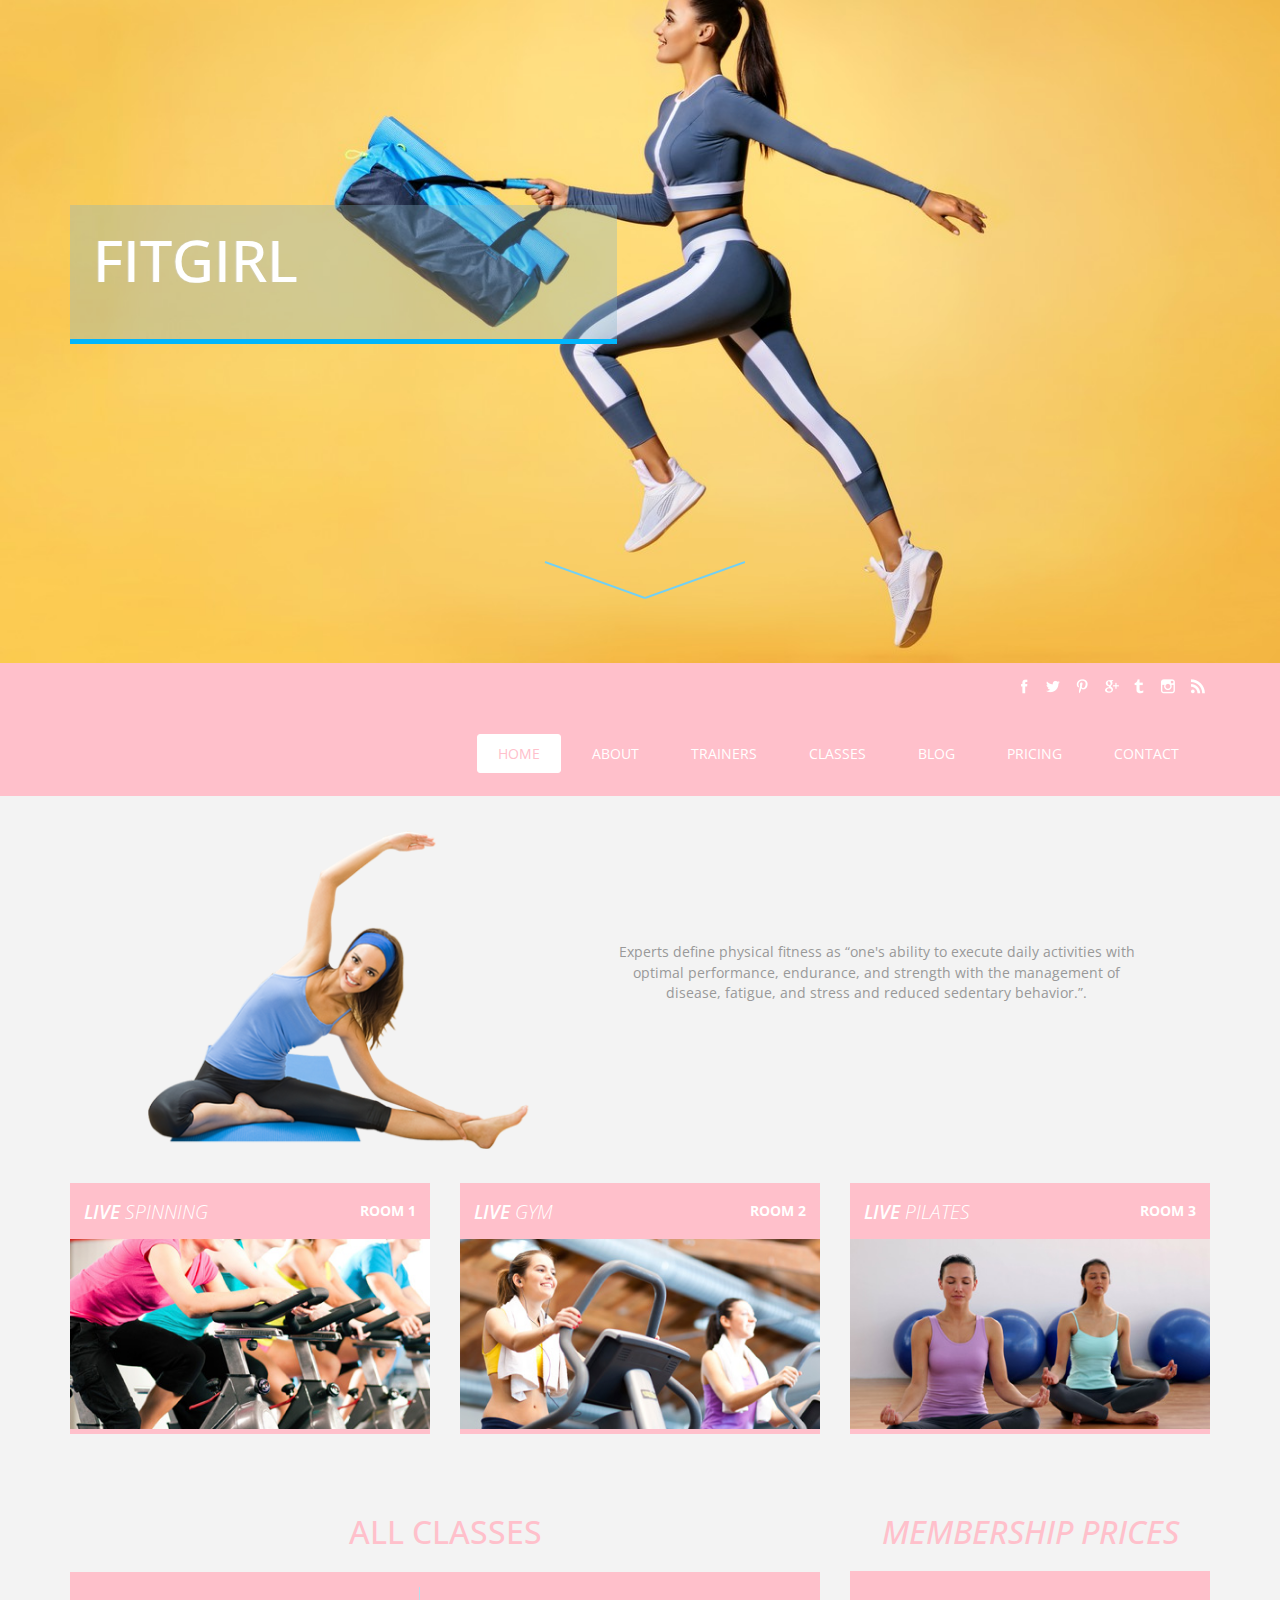
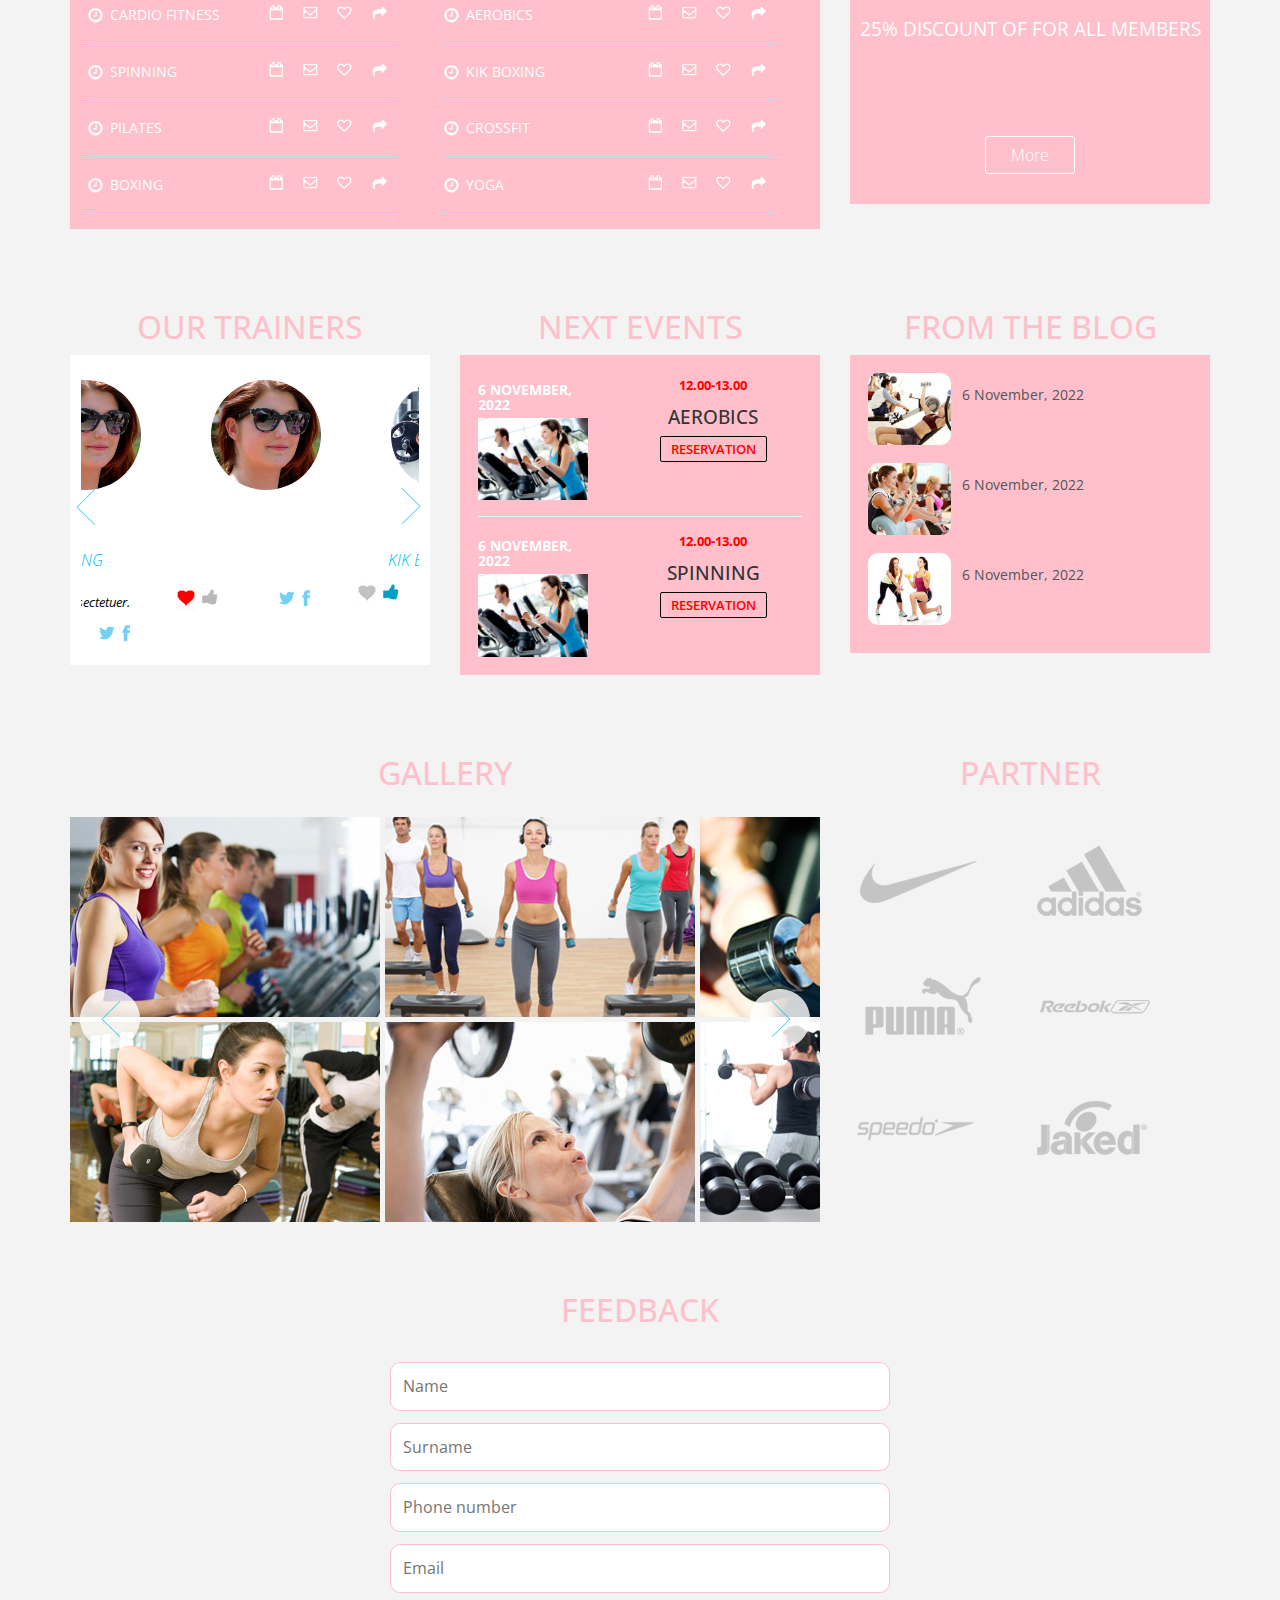
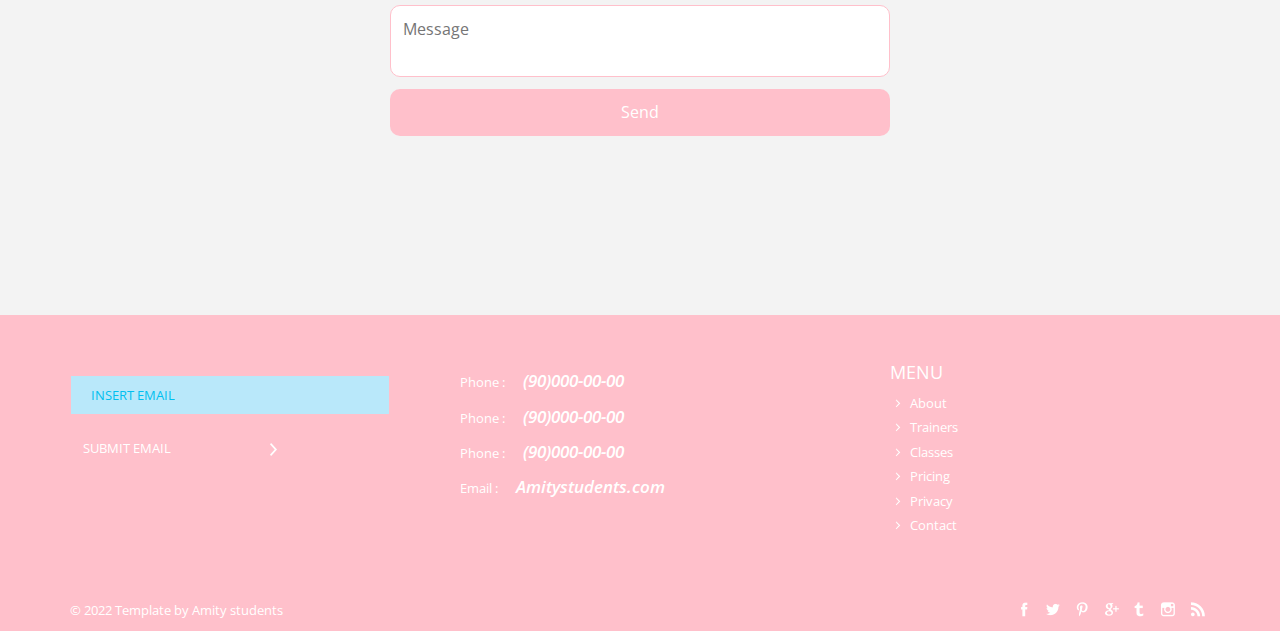
==== commit 48d119db: "add: feedback" ====
--- a/index.html
+++ b/index.html
@@ -1,569 +1,654 @@
 <!DOCTYPE HTML>
 <html>
+
 <head>
-<title>Fitgirl.website</title>
-<link href="css/bootstrap.css" rel='stylesheet' type='text/css' />
-<link href="css/style.css" rel='stylesheet' type='text/css' />
-<meta name="viewport" content="width=device-width, initial-scale=1, maximum-scale=1">
-<meta http-equiv="Content-Type" content="text/html; charset=utf-8" />
-<link href='http://fonts.googleapis.com/css?family=Open+Sans:400,300,600,700,800' rel='stylesheet' type='text/css'>
-<link href='http://fonts.googleapis.com/css?family=Open+Sans+Condensed:300,700' rel='stylesheet' type='text/css'>
-<script type="application/x-javascript"> addEventListener("load", function() { setTimeout(hideURLbar, 0); }, false); function hideURLbar(){ window.scrollTo(0,1); } </script>
-<!--<link href="css/style.css" rel="stylesheet" type="text/css" media="all" />-->
-<script src="js/jquery.min.js"></script>
-<script type="text/javascript">
-		jQuery(document).ready(function($) {
-			$(".scroll").click(function(event){		
+	<title>Fitgirl.website</title>
+	<link href="css/bootstrap.css" rel='stylesheet' type='text/css' />
+	<link href="css/style.css" rel='stylesheet' type='text/css' />
+	<meta name="viewport" content="width=device-width, initial-scale=1, maximum-scale=1">
+	<meta http-equiv="Content-Type" content="text/html; charset=utf-8" />
+	<link href='http://fonts.googleapis.com/css?family=Open+Sans:400,300,600,700,800' rel='stylesheet' type='text/css'>
+	<link href='http://fonts.googleapis.com/css?family=Open+Sans+Condensed:300,700' rel='stylesheet' type='text/css'>
+	<script
+		type="application/x-javascript"> addEventListener("load", function() { setTimeout(hideURLbar, 0); }, false); function hideURLbar(){ window.scrollTo(0,1); } </script>
+	<!--<link href="css/style.css" rel="stylesheet" type="text/css" media="all" />-->
+	<script src="js/jquery.min.js"></script>
+	<script type="text/javascript">
+		jQuery(document).ready(function ($) {
+			$(".scroll").click(function (event) {
 				event.preventDefault();
-				$('html,body').animate({scrollTop:$(this.hash).offset().top},1200);
+				$('html,body').animate({ scrollTop: $(this.hash).offset().top }, 1200);
 			});
 		});
 	</script>
-<!-- grid-slider -->
-<script type="text/javascript" src="js/jquery.mousewheel.js"></script>
-<script type="text/javascript" src="js/jquery.contentcarousel.js"></script>
-<script type="text/javascript" src="js/jquery.easing.1.3.js"></script>
-<!-- //grid-slider -->
+	<!-- grid-slider -->
+	<script type="text/javascript" src="js/jquery.mousewheel.js"></script>
+	<script type="text/javascript" src="js/jquery.contentcarousel.js"></script>
+	<script type="text/javascript" src="js/jquery.easing.1.3.js"></script>
+	<!-- //grid-slider -->
 </head>
+
 <body>
- <!-- start header_top -->
+	<!-- start header_top -->
 	<div class="header">
-	   <div class="container">
-		  <div class="header-text">
-			<h1>FITGIRL </h1>
-			<h2></h2>
-			<p></p>
-			<!-- <div class="banner_btn">
+		<div class="container">
+			<div class="header-text">
+				<h1>FITGIRL </h1>
+				<h2></h2>
+				<p></p>
+				<!-- <div class="banner_btn">
 				<a href="#"></a> -->
 			</div>
-		  </div>
-		  <div class="header-arrow">
-		     <a href="#menu" class="class scroll"><span> </span </a>
-		  </div>
-	    </div>
-	  </div>
+		</div>
+		<div class="header-arrow">
+			<a href="#menu" class="class scroll"><span> </span </a>
+		</div>
+	</div>
+	</div>
 	<!-- end header_top -->
 	<!-- start header_bottom -->
-	  <div class="header-bottom">
-		 <div class="container">
+	<div class="header-bottom">
+		<div class="container">
 			<div class="header-bottom_left">
 				<!-- <i class="phone"> </i><span>1-200-346-2986</span> -->
 			</div>
-			<div class="social">	
-			   <ul>	
-				  <li class="facebook"><a href="#"><span> </span></a></li>
-				  <li class="twitter"><a href="#"><span> </span></a></li>
-				  <li class="pinterest"><a href="#"><span> </span></a></li>	
-				  <li class="google"><a href="#"><span> </span></a></li>
-				  <li class="tumblr"><a href="#"><span> </span></a></li>
-				  <li class="instagram"><a href="#"><span> </span></a></li>	
-				  <li class="rss"><a href="#"><span> </span></a></li>							
-			   </ul>
-		   </div>
-		   <div class="clear"></div>
-		</div>
-	  </div>
+			<div class="social">
+				<ul>
+					<li class="facebook"><a href="#"><span> </span></a></li>
+					<li class="twitter"><a href="#"><span> </span></a></li>
+					<li class="pinterest"><a href="#"><span> </span></a></li>
+					<li class="google"><a href="#"><span> </span></a></li>
+					<li class="tumblr"><a href="#"><span> </span></a></li>
+					<li class="instagram"><a href="#"><span> </span></a></li>
+					<li class="rss"><a href="#"><span> </span></a></li>
+				</ul>
+			</div>
+			<div class="clear"></div>
+		</div>
+	</div>
 	<!-- end header_bottom -->
 	<!-- start menu -->
-    <div class="menu" id="menu">
-	  <div class="container">
-		 <div class="logo">
-			<a href="index.html"><img src="" alt=""/></a>
-		 </div>
-		 <div class="h_menu4"><!-- start h_menu4 -->
-		   <a class="toggleMenu" href="#">Menu</a>
-			 <ul class="nav">
-			   <li class="active"><a href="index.html">Home</a></li>
-			   <li><a href="about.html">About</a></li>
-			   <li><a href="trainers.html">Trainers</a></li>
-			   <li><a href="classes.html">Classes</a>
-			   	
-			   </li>
-			   <li><a href="blog.html">Blog</a></li>
-			   <li><a href="pricing.html">Pricing</a></li>
-			   <li><a href="contact.html">Contact</a></li>
-			 </ul>
-			  <script type="text/javascript" src="js/nav.js"></script>
-		  </div><!-- end h_menu4 -->
-		 <div class="clear"></div>
-	  </div>
+	<div class="menu" id="menu">
+		<div class="container">
+			<div class="logo">
+				<a href="index.html"><img src="" alt="" /></a>
+			</div>
+			<div class="h_menu4"><!-- start h_menu4 -->
+				<a class="toggleMenu" href="#">Menu</a>
+				<ul class="nav">
+					<li class="active"><a href="index.html">Home</a></li>
+					<li><a href="about.html">About</a></li>
+					<li><a href="trainers.html">Trainers</a></li>
+					<li><a href="classes.html">Classes</a>
+
+					</li>
+					<li><a href="blog.html">Blog</a></li>
+					<li><a href="pricing.html">Pricing</a></li>
+					<li><a href="contact.html">Contact</a></li>
+				</ul>
+				<script type="text/javascript" src="js/nav.js"></script>
+			</div><!-- end h_menu4 -->
+			<div class="clear"></div>
+		</div>
 	</div>
 	<!-- end menu -->
-	 <div class="main">
-	 	 <div class="container">
+	<div class="main">
+		<div class="container">
 			<!-- start content-top -->
 			<div class="row content-top">
-				 <div class="col-md-5">
-				  <img src="images/pic.png" class="img-responsive" alt=""/> 
-			     </div>
-				 <div class="col-md-7 content_left_text">
-				   <h3></h3>
-				   <p>
-					Experts define physical fitness as “one's ability to execute daily activities with optimal performance, endurance, and strength with the management of disease, fatigue, and stress and reduced sedentary behavior.”.</p>
-				 </div>
-            </div>
-		 </div>
+				<div class="col-md-5">
+					<img src="images/pic.png" class="img-responsive" alt="" />
+				</div>
+				<div class="col-md-7 content_left_text">
+					<h3></h3>
+					<p>
+						Experts define physical fitness as “one's ability to execute daily activities with optimal performance,
+						endurance, and strength with the management of disease, fatigue, and stress and reduced sedentary
+						behavior.”.</p>
+				</div>
+			</div>
+		</div>
 		<!-- end content-top -->
 		<div class="container">
-		    <div class="row content-middle">
-		      <!-- start content-middle -->
-	 	    	<div class="col-md-4"><a href="pricing.html">
-	 	    		<ul class="spinning">
-	 	    			<li class="live">live <span class="m_1">Spinning</span></li>
-	 	    			<li class="room">Room 1</li>
-	 	    			<div class="clear"></div>	
-	 	    		</ul>
-					 <div class="view view-fifth">
-				  	   <img src="images/pic3.jpg" class="img-responsive" alt=""/>
-					      <div class="mask">
-	                       	<div class="info">Read More</div>
-			              </div>
-	                  </div>
-			     </a></div>
-				 <div class="col-md-4"><a href="pricing.html">
-	 	    		<ul class="spinning">
-	 	    			<li class="live">live <span class="m_1">Gym</span></li>
-	 	    			<li class="room">Room 2</li>
-	 	    			<div class="clear"></div>	
-	 	    		</ul>
-					 <div class="view view-fifth">
-				  	   <img src="images/pic2.jpg" class="img-responsive"  alt=""/>
-					      <div class="mask">
-	                       	<div class="info">Read More</div>
-			              </div>
-	                  </div>
-			     </a></div>
-				 <div class="col-md-4"><a href="pricing.html">
-	 	    		<ul class="spinning">
-	 	    			<li class="live">live <span class="m_1">Pilates</span></li>
-	 	    			<li class="room">Room 3</li>
-	 	    			<div class="clear"></div>	
-	 	    		</ul>
-					 <div class="view view-fifth">
-				  	   <img src="images/pic1.jpg" class="img-responsive" alt=""/>
-					      <div class="mask">
-	                       	<div class="info">Read More</div>
-			              </div>
-	                  </div>
-			     </a></div>
+			<div class="row content-middle">
+				<!-- start content-middle -->
+				<div class="col-md-4"><a href="pricing.html">
+						<ul class="spinning">
+							<li class="live">live <span class="m_1">Spinning</span></li>
+							<li class="room">Room 1</li>
+							<div class="clear"></div>
+						</ul>
+						<div class="view view-fifth">
+							<img src="images/pic3.jpg" class="img-responsive" alt="" />
+							<div class="mask">
+								<div class="info">Read More</div>
+							</div>
+						</div>
+					</a></div>
+				<div class="col-md-4"><a href="pricing.html">
+						<ul class="spinning">
+							<li class="live">live <span class="m_1">Gym</span></li>
+							<li class="room">Room 2</li>
+							<div class="clear"></div>
+						</ul>
+						<div class="view view-fifth">
+							<img src="images/pic2.jpg" class="img-responsive" alt="" />
+							<div class="mask">
+								<div class="info">Read More</div>
+							</div>
+						</div>
+					</a></div>
+				<div class="col-md-4"><a href="pricing.html">
+						<ul class="spinning">
+							<li class="live">live <span class="m_1">Pilates</span></li>
+							<li class="room">Room 3</li>
+							<div class="clear"></div>
+						</ul>
+						<div class="view view-fifth">
+							<img src="images/pic1.jpg" class="img-responsive" alt="" />
+							<div class="mask">
+								<div class="info">Read More</div>
+							</div>
+						</div>
+					</a></div>
 				<div class="clear"></div>
-		   </div>
-		  <!-- end content-middle -->
-		   <div class="row about">
-		      <div class="col-md-8">
-		     	 <h3 class="m_2">All Classes</h3>
-		     	 <div class="classes">
-		     	 	<div class="cardio_list">
-		     	 	  <div class="cardio_sublist">
-			     	 	<ul class="cardio">
-			     	 		<li><i class="clock"> </i><span>Cardio Fitness</span></li>
-			     	 	</ul>
-			     	 	<div class="social-media">
-						     <ul>
-						        <li> <span class="simptip-position-bottom simptip-movable" data-tooltip="timetable"><a href="#" target="_blank"> </a></span></li>
-						        <li><span class="simptip-position-bottom simptip-movable" data-tooltip="Send to"><a href="#" target="_blank"> </a> </span></li>
-						        <li><span class="simptip-position-bottom simptip-movable" data-tooltip="like it"><a href="#" target="_blank"> </a></span></li>
-						        <li><span class="simptip-position-bottom simptip-movable" data-tooltip="share"><a href="#" target="_blank"> </a></span></li>
-						    </ul>
-					   </div>
-			     	 	<div class="clear"></div>
-		     	 	  </div>
-		     	 	  <div class="cardio_sublist">
-			     	 	<ul class="cardio">
-			     	 		<li><i class="clock"> </i><span>Spinning</span></li>
-			     	 	</ul>
-			     	 	<div class="social-media">
-						     <ul>
-						        <li> <span class="simptip-position-bottom simptip-movable" data-tooltip="timetable"><a href="#" target="_blank"> </a></span></li>
-						        <li><span class="simptip-position-bottom simptip-movable" data-tooltip="Send to"><a href="#" target="_blank"> </a> </span></li>
-						        <li><span class="simptip-position-bottom simptip-movable" data-tooltip="like it"><a href="#" target="_blank"> </a></span></li>
-						        <li><span class="simptip-position-bottom simptip-movable" data-tooltip="share"><a href="#" target="_blank"> </a></span></li>
-						    </ul>
-					   </div>
-			     	 	<div class="clear"></div>
-		     	 	  </div>
-		     	 	  <div class="cardio_sublist">
-			     	 	<ul class="cardio">
-			     	 		<li><i class="clock"> </i><span>Pilates</span></li>
-			     	 	</ul>
-			     	 	<div class="social-media">
-						     <ul>
-						        <li> <span class="simptip-position-bottom simptip-movable" data-tooltip="timetable"><a href="#" target="_blank"> </a></span></li>
-						        <li><span class="simptip-position-bottom simptip-movable" data-tooltip="Send to"><a href="#" target="_blank"> </a> </span></li>
-						        <li><span class="simptip-position-bottom simptip-movable" data-tooltip="like it"><a href="#" target="_blank"> </a></span></li>
-						        <li><span class="simptip-position-bottom simptip-movable" data-tooltip="share"><a href="#" target="_blank"> </a></span></li>
-						    </ul>
-					   </div>
-			     	 	<div class="clear"></div>
-		     	 	  </div>
-		     	 	   <div class="cardio_sublist">
-			     	 	<ul class="cardio">
-			     	 		<li><i class="clock"> </i><span>Boxing</span></li>
-			     	 	</ul>
-			     	 	<div class="social-media">
-						     <ul>
-						        <li> <span class="simptip-position-bottom simptip-movable" data-tooltip="timetable"><a href="#" target="_blank"> </a></span></li>
-						        <li><span class="simptip-position-bottom simptip-movable" data-tooltip="Send to"><a href="#" target="_blank"> </a> </span></li>
-						        <li><span class="simptip-position-bottom simptip-movable" data-tooltip="like it"><a href="#" target="_blank"> </a></span></li>
-						        <li><span class="simptip-position-bottom simptip-movable" data-tooltip="share"><a href="#" target="_blank"> </a></span></li>
-						    </ul>
-					   </div>
-			     	 	<div class="clear"></div>
-		     	 	  </div>
-		     	 	</div>
-		     	 	<div class="cardio_list1">
-		     	 	  <div class="cardio_sublist">
-			     	 	<ul class="cardio">
-			     	 		<li><i class="clock"> </i><span>Aerobics</span></li>
-			     	 	</ul>
-			     	 	<div class="social-media">
-						     <ul>
-						        <li> <span class="simptip-position-bottom simptip-movable" data-tooltip="timetable"><a href="#" target="_blank"> </a></span></li>
-						        <li><span class="simptip-position-bottom simptip-movable" data-tooltip="Send to"><a href="#" target="_blank"> </a> </span></li>
-						        <li><span class="simptip-position-bottom simptip-movable" data-tooltip="like it"><a href="#" target="_blank"> </a></span></li>
-						        <li><span class="simptip-position-bottom simptip-movable" data-tooltip="share"><a href="#" target="_blank"> </a></span></li>
-						    </ul>
-					   </div>
-			     	 	<div class="clear"></div>
-		     	 	  </div>
-		     	 	  <div class="cardio_sublist">
-			     	 	<ul class="cardio">
-			     	 		<li><i class="clock"> </i><span>Kik Boxing</span></li>
-			     	 	</ul>
-			     	 	<div class="social-media">
-						     <ul>
-						        <li> <span class="simptip-position-bottom simptip-movable" data-tooltip="timetable"><a href="#" target="_blank"> </a></span></li>
-						        <li><span class="simptip-position-bottom simptip-movable" data-tooltip="Send to"><a href="#" target="_blank"> </a> </span></li>
-						        <li><span class="simptip-position-bottom simptip-movable" data-tooltip="like it"><a href="#" target="_blank"> </a></span></li>
-						        <li><span class="simptip-position-bottom simptip-movable" data-tooltip="share"><a href="#" target="_blank"> </a></span></li>
-						    </ul>
-					   </div>
-			     	 	<div class="clear"></div>
-		     	 	  </div>
-		     	 	  <div class="cardio_sublist">
-			     	 	<ul class="cardio">
-			     	 		<li><i class="clock"> </i><span>CrossFit</span></li>
-			     	 	</ul>
-			     	 	<div class="social-media">
-						     <ul>
-						        <li> <span class="simptip-position-bottom simptip-movable" data-tooltip="timetable"><a href="#" target="_blank"> </a></span></li>
-						        <li><span class="simptip-position-bottom simptip-movable" data-tooltip="Send to"><a href="#" target="_blank"> </a> </span></li>
-						        <li><span class="simptip-position-bottom simptip-movable" data-tooltip="like it"><a href="#" target="_blank"> </a></span></li>
-						        <li><span class="simptip-position-bottom simptip-movable" data-tooltip="share"><a href="#" target="_blank"> </a></span></li>
-						    </ul>
-					   </div>
-			     	 	<div class="clear"></div>
-		     	 	  </div>
-		     	 	   <div class="cardio_sublist">
-			     	 	<ul class="cardio">
-			     	 		<li><i class="clock"> </i><span>Yoga</span></li>
-			     	 	</ul>
-			     	 	<div class="social-media">
-						     <ul>
-						        <li> <span class="simptip-position-bottom simptip-movable" data-tooltip="timetable"><a href="#" target="_blank"> </a></span></li>
-						        <li><span class="simptip-position-bottom simptip-movable" data-tooltip="Send to"><a href="#" target="_blank"> </a> </span></li>
-						        <li><span class="simptip-position-bottom simptip-movable" data-tooltip="like it"><a href="#" target="_blank"> </a></span></li>
-						        <li><span class="simptip-position-bottom simptip-movable" data-tooltip="share"><a href="#" target="_blank"> </a></span></li>
-						    </ul>
-					   </div>
-			     	 	<div class="clear"></div>
-		     	 	  </div>
-		     	 	</div>
-		     	 	<div class="clear"></div>
-		     	 </div>
+			</div>
+			<!-- end content-middle -->
+			<div class="row about">
+				<div class="col-md-8">
+					<h3 class="m_2">All Classes</h3>
+					<div class="classes">
+						<div class="cardio_list">
+							<div class="cardio_sublist">
+								<ul class="cardio">
+									<li><i class="clock"> </i><span>Cardio Fitness</span></li>
+								</ul>
+								<div class="social-media">
+									<ul>
+										<li> <span class="simptip-position-bottom simptip-movable" data-tooltip="timetable"><a href="#"
+													target="_blank"> </a></span></li>
+										<li><span class="simptip-position-bottom simptip-movable" data-tooltip="Send to"><a href="#"
+													target="_blank"> </a> </span></li>
+										<li><span class="simptip-position-bottom simptip-movable" data-tooltip="like it"><a href="#"
+													target="_blank"> </a></span></li>
+										<li><span class="simptip-position-bottom simptip-movable" data-tooltip="share"><a href="#"
+													target="_blank"> </a></span></li>
+									</ul>
+								</div>
+								<div class="clear"></div>
+							</div>
+							<div class="cardio_sublist">
+								<ul class="cardio">
+									<li><i class="clock"> </i><span>Spinning</span></li>
+								</ul>
+								<div class="social-media">
+									<ul>
+										<li> <span class="simptip-position-bottom simptip-movable" data-tooltip="timetable"><a href="#"
+													target="_blank"> </a></span></li>
+										<li><span class="simptip-position-bottom simptip-movable" data-tooltip="Send to"><a href="#"
+													target="_blank"> </a> </span></li>
+										<li><span class="simptip-position-bottom simptip-movable" data-tooltip="like it"><a href="#"
+													target="_blank"> </a></span></li>
+										<li><span class="simptip-position-bottom simptip-movable" data-tooltip="share"><a href="#"
+													target="_blank"> </a></span></li>
+									</ul>
+								</div>
+								<div class="clear"></div>
+							</div>
+							<div class="cardio_sublist">
+								<ul class="cardio">
+									<li><i class="clock"> </i><span>Pilates</span></li>
+								</ul>
+								<div class="social-media">
+									<ul>
+										<li> <span class="simptip-position-bottom simptip-movable" data-tooltip="timetable"><a href="#"
+													target="_blank"> </a></span></li>
+										<li><span class="simptip-position-bottom simptip-movable" data-tooltip="Send to"><a href="#"
+													target="_blank"> </a> </span></li>
+										<li><span class="simptip-position-bottom simptip-movable" data-tooltip="like it"><a href="#"
+													target="_blank"> </a></span></li>
+										<li><span class="simptip-position-bottom simptip-movable" data-tooltip="share"><a href="#"
+													target="_blank"> </a></span></li>
+									</ul>
+								</div>
+								<div class="clear"></div>
+							</div>
+							<div class="cardio_sublist">
+								<ul class="cardio">
+									<li><i class="clock"> </i><span>Boxing</span></li>
+								</ul>
+								<div class="social-media">
+									<ul>
+										<li> <span class="simptip-position-bottom simptip-movable" data-tooltip="timetable"><a href="#"
+													target="_blank"> </a></span></li>
+										<li><span class="simptip-position-bottom simptip-movable" data-tooltip="Send to"><a href="#"
+													target="_blank"> </a> </span></li>
+										<li><span class="simptip-position-bottom simptip-movable" data-tooltip="like it"><a href="#"
+													target="_blank"> </a></span></li>
+										<li><span class="simptip-position-bottom simptip-movable" data-tooltip="share"><a href="#"
+													target="_blank"> </a></span></li>
+									</ul>
+								</div>
+								<div class="clear"></div>
+							</div>
+						</div>
+						<div class="cardio_list1">
+							<div class="cardio_sublist">
+								<ul class="cardio">
+									<li><i class="clock"> </i><span>Aerobics</span></li>
+								</ul>
+								<div class="social-media">
+									<ul>
+										<li> <span class="simptip-position-bottom simptip-movable" data-tooltip="timetable"><a href="#"
+													target="_blank"> </a></span></li>
+										<li><span class="simptip-position-bottom simptip-movable" data-tooltip="Send to"><a href="#"
+													target="_blank"> </a> </span></li>
+										<li><span class="simptip-position-bottom simptip-movable" data-tooltip="like it"><a href="#"
+													target="_blank"> </a></span></li>
+										<li><span class="simptip-position-bottom simptip-movable" data-tooltip="share"><a href="#"
+													target="_blank"> </a></span></li>
+									</ul>
+								</div>
+								<div class="clear"></div>
+							</div>
+							<div class="cardio_sublist">
+								<ul class="cardio">
+									<li><i class="clock"> </i><span>Kik Boxing</span></li>
+								</ul>
+								<div class="social-media">
+									<ul>
+										<li> <span class="simptip-position-bottom simptip-movable" data-tooltip="timetable"><a href="#"
+													target="_blank"> </a></span></li>
+										<li><span class="simptip-position-bottom simptip-movable" data-tooltip="Send to"><a href="#"
+													target="_blank"> </a> </span></li>
+										<li><span class="simptip-position-bottom simptip-movable" data-tooltip="like it"><a href="#"
+													target="_blank"> </a></span></li>
+										<li><span class="simptip-position-bottom simptip-movable" data-tooltip="share"><a href="#"
+													target="_blank"> </a></span></li>
+									</ul>
+								</div>
+								<div class="clear"></div>
+							</div>
+							<div class="cardio_sublist">
+								<ul class="cardio">
+									<li><i class="clock"> </i><span>CrossFit</span></li>
+								</ul>
+								<div class="social-media">
+									<ul>
+										<li> <span class="simptip-position-bottom simptip-movable" data-tooltip="timetable"><a href="#"
+													target="_blank"> </a></span></li>
+										<li><span class="simptip-position-bottom simptip-movable" data-tooltip="Send to"><a href="#"
+													target="_blank"> </a> </span></li>
+										<li><span class="simptip-position-bottom simptip-movable" data-tooltip="like it"><a href="#"
+													target="_blank"> </a></span></li>
+										<li><span class="simptip-position-bottom simptip-movable" data-tooltip="share"><a href="#"
+													target="_blank"> </a></span></li>
+									</ul>
+								</div>
+								<div class="clear"></div>
+							</div>
+							<div class="cardio_sublist">
+								<ul class="cardio">
+									<li><i class="clock"> </i><span>Yoga</span></li>
+								</ul>
+								<div class="social-media">
+									<ul>
+										<li> <span class="simptip-position-bottom simptip-movable" data-tooltip="timetable"><a href="#"
+													target="_blank"> </a></span></li>
+										<li><span class="simptip-position-bottom simptip-movable" data-tooltip="Send to"><a href="#"
+													target="_blank"> </a> </span></li>
+										<li><span class="simptip-position-bottom simptip-movable" data-tooltip="like it"><a href="#"
+													target="_blank"> </a></span></li>
+										<li><span class="simptip-position-bottom simptip-movable" data-tooltip="share"><a href="#"
+													target="_blank"> </a></span></li>
+									</ul>
+								</div>
+								<div class="clear"></div>
+							</div>
+						</div>
+						<div class="clear"></div>
+					</div>
 				</div>
 				<div class="col-md-4">
-				  <h3 class="m_4">Membership Prices</h3>
-				  <div class="members">
-				   <h4 class="m_3">25% Discount of for all members</h4>
-				   <p><br><br></p>
-				   <div class="btn1">
-				    <a href="#">More</a>
-			       </div>
-				  </div>
-			    </div>
-			    <div class="clear"></div>
-			</div>
-		    <div class="row content_middle_bottom">
-			  <div class="col-md-4">
-		        <h3 class="m_2">Our Trainers</h3>
-		         <div class="course_demo">
-		          <ul id="flexiselDemo3">	
-					<li><img src="images/pic4.jpg" /><div class="desc">
-						<h3><br><span class="m_text"></span></h3>
-						<p><br> </p>
-						<div class="coursel_list">
-							<i class="heart1"> </i>
-							<i class="like"> </i>
-						</div>
-						<div class="coursel_list1">
-							<i class="twt"> </i>
-							<i class="fb"> </i>
-						</div>
-						<div class="clear"></div>
-					</div></li>
-					<li><img src="images/pic5.jpg" /><div class="desc">
-						<h3><br><span class="m_text">Kik Boxing</span></h3>
-						<p></p>
-						<div class="coursel_list">
-							<i class="heart2"> </i>
-							<i class="like1"> </i>
-						</div>
-						<div class="coursel_list1">
-							<i class="twt"> </i>
-							<i class="fb"> </i>
-						</div>
-						<div class="clear"></div>
-					</div></li>	
-					<li><img src="images/pic4.jpg" /><div class="desc">
-						<h3><br><span class="m_text">Spinning</span></h3>
-						<p><br> sit amet, consectetuer.</p>
-						<div class="coursel_list">
-							<i class="heart2"> </i>
-							<i class="like1"> </i>
-						</div>
-						<div class="coursel_list1">
-							<i class="twt"> </i>
-							<i class="fb"> </i>
-						</div>
-						<div class="clear"></div>
-					</div></li>	
-					<li><img src="images/pic5.jpg" /><div class="desc">
-						<h3><br><span class="m_text">Kik Boxing</span></h3>
-						<p><br> sit amet, consectetuer.</p>
-						<div class="coursel_list">
-							<i class="heart2"> </i>
-							<i class="like1"> </i>
-						</div>
-						<div class="coursel_list1">
-							<i class="twt"> </i>
-							<i class="fb"> </i>
-						</div>
-						<div class="clear"></div>
-					</div></li>	
-					<li><img src="images/pic4.jpg" /><div class="desc">
-						<h3><br><span class="m_text">Spinning</span></h3>
-						<p><br> sit amet, consectetuer.</p>
-						<div class="coursel_list">
-							<i class="heart2"> </i>
-							<i class="like1"> </i>
-						</div>
-						<div class="coursel_list1">
-							<i class="twt"> </i>
-							<i class="fb"> </i>
-						</div>
-						<div class="clear"></div>
-					</div></li>							    	  	       	   	    	
-				</ul>
-				<script type="text/javascript">
-			$(window).load(function() {
-				$("#flexiselDemo3").flexisel({
-					visibleItems: 4,
-					animationSpeed: 1000,
-					autoPlay: true,
-					autoPlaySpeed: 3000,    		
-					pauseOnHover: true,
-					enableResponsiveBreakpoints: true,
-			    	responsiveBreakpoints: { 
-			    		portrait: { 
-			    			changePoint:480,
-			    			visibleItems: 1
-			    		}, 
-			    		landscape: { 
-			    			changePoint:640,
-			    			visibleItems: 2
-			    		},
-			    		tablet: { 
-			    			changePoint:768,
-			    			visibleItems: 2
-			    		}
-			    	}
-			    });
-			    
-			});
-		</script>
-		<script type="text/javascript" src="js/jquery.flexisel.js"></script>
-	  </div>
-     </div>
-     <div class="col-md-4">
-     	 <h3 class="m_2">Next Events</h3>
-     	 <div class="events">
-     	 	<div class="event-top">
-	     	 	<ul class="event1">
-	     	 		<h4>6 November, 2022</h4>
-	     	 		<img src="images/pic.jpg" alt=""/>
-	     	 	</ul>
-	     	 	<ul class="event1_text">
-	     	 		<span class="m_5">12.00-13.00</span>
-	     	 		<h4>Aerobics</h4>
-	     	 		<p> </p>
-	     	 		<div class="btn2">
-					   <a href="#">Reservation</a>
+					<h3 class="m_4">Membership Prices</h3>
+					<div class="members">
+						<h4 class="m_3">25% Discount of for all members</h4>
+						<p><br><br></p>
+						<div class="btn1">
+							<a href="#">More</a>
+						</div>
 					</div>
-	     	 	</ul>
-     	 		<div class="clear"></div>
-     	 	</div>
-     	 	<div class="event-bottom">
-	     	 	<ul class="event1">
-	     	 		<h4>6 November, 2022</h4>
-	     	 		<img src="images/pic.jpg" alt=""/>
-	     	 	</ul>
-	     	 	<ul class="event1_text">
-	     	 		<span class="m_5">12.00-13.00</span>
-	     	 		<h4>Spinning</h4>
-	     	 		<p> </p>
-	     	 		<div class="btn2">
-					   <a href="#">Reservation</a>
+				</div>
+				<div class="clear"></div>
+			</div>
+			<div class="row content_middle_bottom">
+				<div class="col-md-4">
+					<h3 class="m_2">Our Trainers</h3>
+					<div class="course_demo">
+						<ul id="flexiselDemo3">
+							<li><img src="images/pic4.jpg" />
+								<div class="desc">
+									<h3><br><span class="m_text"></span></h3>
+									<p><br> </p>
+									<div class="coursel_list">
+										<i class="heart1"> </i>
+										<i class="like"> </i>
+									</div>
+									<div class="coursel_list1">
+										<i class="twt"> </i>
+										<i class="fb"> </i>
+									</div>
+									<div class="clear"></div>
+								</div>
+							</li>
+							<li><img src="images/pic5.jpg" />
+								<div class="desc">
+									<h3><br><span class="m_text">Kik Boxing</span></h3>
+									<p></p>
+									<div class="coursel_list">
+										<i class="heart2"> </i>
+										<i class="like1"> </i>
+									</div>
+									<div class="coursel_list1">
+										<i class="twt"> </i>
+										<i class="fb"> </i>
+									</div>
+									<div class="clear"></div>
+								</div>
+							</li>
+							<li><img src="images/pic4.jpg" />
+								<div class="desc">
+									<h3><br><span class="m_text">Spinning</span></h3>
+									<p><br> sit amet, consectetuer.</p>
+									<div class="coursel_list">
+										<i class="heart2"> </i>
+										<i class="like1"> </i>
+									</div>
+									<div class="coursel_list1">
+										<i class="twt"> </i>
+										<i class="fb"> </i>
+									</div>
+									<div class="clear"></div>
+								</div>
+							</li>
+							<li><img src="images/pic5.jpg" />
+								<div class="desc">
+									<h3><br><span class="m_text">Kik Boxing</span></h3>
+									<p><br> sit amet, consectetuer.</p>
+									<div class="coursel_list">
+										<i class="heart2"> </i>
+										<i class="like1"> </i>
+									</div>
+									<div class="coursel_list1">
+										<i class="twt"> </i>
+										<i class="fb"> </i>
+									</div>
+									<div class="clear"></div>
+								</div>
+							</li>
+							<li><img src="images/pic4.jpg" />
+								<div class="desc">
+									<h3><br><span class="m_text">Spinning</span></h3>
+									<p><br> sit amet, consectetuer.</p>
+									<div class="coursel_list">
+										<i class="heart2"> </i>
+										<i class="like1"> </i>
+									</div>
+									<div class="coursel_list1">
+										<i class="twt"> </i>
+										<i class="fb"> </i>
+									</div>
+									<div class="clear"></div>
+								</div>
+							</li>
+						</ul>
+						<script type="text/javascript">
+							$(window).load(function () {
+								$("#flexiselDemo3").flexisel({
+									visibleItems: 4,
+									animationSpeed: 1000,
+									autoPlay: true,
+									autoPlaySpeed: 3000,
+									pauseOnHover: true,
+									enableResponsiveBreakpoints: true,
+									responsiveBreakpoints: {
+										portrait: {
+											changePoint: 480,
+											visibleItems: 1
+										},
+										landscape: {
+											changePoint: 640,
+											visibleItems: 2
+										},
+										tablet: {
+											changePoint: 768,
+											visibleItems: 2
+										}
+									}
+								});
+
+							});
+						</script>
+						<script type="text/javascript" src="js/jquery.flexisel.js"></script>
 					</div>
-	     	 	</ul>
-     	 		<div class="clear"></div>
-     	 	</div>
-     	 </div>
-     </div>
-     <div class="col-md-4">
-     	 <h3 class="m_2">From the blog</h3>
-     	 <div class="blog_events">
-     	 	<ul class="tab-left1">
-				<span class="tab1-img"><img src="images/pic7.jpg" alt=""></span>
-				<div class="tab-text1">
-				 <p><a href="#"></a></p>
-				 <span class="m_date">6 November, 2022</span>
+				</div>
+				<div class="col-md-4">
+					<h3 class="m_2">Next Events</h3>
+					<div class="events">
+						<div class="event-top">
+							<ul class="event1">
+								<h4>6 November, 2022</h4>
+								<img src="images/pic.jpg" alt="" />
+							</ul>
+							<ul class="event1_text">
+								<span class="m_5">12.00-13.00</span>
+								<h4>Aerobics</h4>
+								<p> </p>
+								<div class="btn2">
+									<a href="#">Reservation</a>
+								</div>
+							</ul>
+							<div class="clear"></div>
+						</div>
+						<div class="event-bottom">
+							<ul class="event1">
+								<h4>6 November, 2022</h4>
+								<img src="images/pic.jpg" alt="" />
+							</ul>
+							<ul class="event1_text">
+								<span class="m_5">12.00-13.00</span>
+								<h4>Spinning</h4>
+								<p> </p>
+								<div class="btn2">
+									<a href="#">Reservation</a>
+								</div>
+							</ul>
+							<div class="clear"></div>
+						</div>
+					</div>
+				</div>
+				<div class="col-md-4">
+					<h3 class="m_2">From the blog</h3>
+					<div class="blog_events">
+						<ul class="tab-left1">
+							<span class="tab1-img"><img src="images/pic7.jpg" alt=""></span>
+							<div class="tab-text1">
+								<p><a href="#"></a></p>
+								<span class="m_date">6 November, 2022</span>
+							</div>
+							<div class="clear"></div>
+						</ul>
+						<ul class="tab-left1">
+							<span class="tab1-img"><img src="images/pic6.jpg" alt=""></span>
+							<div class="tab-text1">
+								<p><a href="#"></a></p>
+								<span class="m_date">6 November, 2022</span>
+							</div>
+							<div class="clear"></div>
+						</ul>
+						<ul class="tab-last1">
+							<span class="tab1-img"><img src="images/pic8.jpg" alt=""></span>
+							<div class="tab-text1">
+								<p><a href="#"></a></p>
+								<span class="m_date">6 November, 2022</span>
+							</div>
+							<div class="clear"></div>
+						</ul>
+					</div>
 				</div>
 				<div class="clear"></div>
-			</ul>
-			<ul class="tab-left1">
-				<span class="tab1-img"><img src="images/pic6.jpg" alt=""></span>
-				<div class="tab-text1">
-				 <p><a href="#"></a></p>
-				 <span class="m_date">6 November, 2022</span>
-				</div>
-				<div class="clear"></div>
-			</ul>
-			<ul class="tab-last1">
-				<span class="tab1-img"><img src="images/pic8.jpg" alt=""></span>
-				<div class="tab-text1">
-				 <p><a href="#"></a></p>
-				 <span class="m_date">6 November, 2022</span>
-				</div>
-				<div class="clear"></div>
-			</ul>
-     	 </div>
-     </div>
-     <div class="clear"></div>
-     </div>
-      <div class="row about">
-		 <div class="col-md-8">
-		     	 <h3 class="m_2">Gallery</h3>
-		     	 <div id="ca-container" class="ca-container">
-				    <div class="ca-wrapper">
-				         <div class="ca-item ca-item-1">
-						   <div class="ca-item-main">
-								<div class="ca-icon"> </div>
-								<div class="ca-icon1"> </div>
-							</div>
-						  </div>
-						<div class="ca-item ca-item-2">
-							<div class="ca-item-main">
-								<div class="ca-icon"> </div>
-								<div class="ca-icon2"> </div>
-							</div>
-						</div>
-						<div class="ca-item ca-item-3">
-							<div class="ca-item-main">
-								<div class="ca-icon"> </div>
-								<div class="ca-icon3"> </div>
-							</div>
-						</div>
-						<div class="ca-item ca-item-4">
-							<div class="ca-item-main">
-								<div class="ca-icon"> </div>
-								<div class="ca-icon4"> </div>
-						     </div>
-						</div>
-						<div class="ca-item ca-item-5">
-							<div class="ca-item-main">
-								<div class="ca-icon"> </div>
-								<div class="ca-icon5"> </div>
-							</div>
-						</div>
-						<div class="ca-item ca-item-6">
-							<div class="ca-item-main">
-								<div class="ca-icon"> </div>
-								<div class="ca-icon6"> </div>
-							</div>
-						</div>
-						<div class="ca-item ca-item-7">
-							<div class="ca-item-main">
-								<div class="ca-icon"> </div>
-								<div class="ca-icon7"> </div>
-							</div>
-						</div>
-						<div class="ca-item ca-item-8">
-							<div class="ca-item-main">
-								<div class="ca-icon"> </div>
-								<div class="ca-icon"> </div>
-							</div>
-						</div>
-			    </div>
-			 </div>
-				    <script type="text/javascript">
+			</div>
+			<div class="row about">
+				<div class="col-md-8">
+					<h3 class="m_2">Gallery</h3>
+					<div id="ca-container" class="ca-container">
+						<div class="ca-wrapper">
+							<div class="ca-item ca-item-1">
+								<div class="ca-item-main">
+									<div class="ca-icon"> </div>
+									<div class="ca-icon1"> </div>
+								</div>
+							</div>
+							<div class="ca-item ca-item-2">
+								<div class="ca-item-main">
+									<div class="ca-icon"> </div>
+									<div class="ca-icon2"> </div>
+								</div>
+							</div>
+							<div class="ca-item ca-item-3">
+								<div class="ca-item-main">
+									<div class="ca-icon"> </div>
+									<div class="ca-icon3"> </div>
+								</div>
+							</div>
+							<div class="ca-item ca-item-4">
+								<div class="ca-item-main">
+									<div class="ca-icon"> </div>
+									<div class="ca-icon4"> </div>
+								</div>
+							</div>
+							<div class="ca-item ca-item-5">
+								<div class="ca-item-main">
+									<div class="ca-icon"> </div>
+									<div class="ca-icon5"> </div>
+								</div>
+							</div>
+							<div class="ca-item ca-item-6">
+								<div class="ca-item-main">
+									<div class="ca-icon"> </div>
+									<div class="ca-icon6"> </div>
+								</div>
+							</div>
+							<div class="ca-item ca-item-7">
+								<div class="ca-item-main">
+									<div class="ca-icon"> </div>
+									<div class="ca-icon7"> </div>
+								</div>
+							</div>
+							<div class="ca-item ca-item-8">
+								<div class="ca-item-main">
+									<div class="ca-icon"> </div>
+									<div class="ca-icon"> </div>
+								</div>
+							</div>
+						</div>
+					</div>
+					<script type="text/javascript">
 						$('#ca-container').contentcarousel();
 					</script>
-		   </div>
-		   <div class="col-md-4">
-		   	 <h3 class="m_2">Partner</h3>
-			  <ul class="partner">
-			  	<li><img src="images/p6.png" alt=""/></li>
-			  	<li><img src="images/p5.png" alt=""/></li>
-			  	<li><img src="images/p4.png" alt=""/></li>
-			  	<li><img src="images/p3.png" alt=""/></li>
-			  	<li><img src="images/p2.png" alt=""/></li>
-			  	<li><img src="images/p1.png" alt=""/></li>
-			  	 <div class="clear"></div>
-			  </ul>
-		   </div>
-	       <div class="clear"></div>
-	      </div>
-	     </div>
-		</div>
-	    <div class="map">
-			<!-- <iframe width="100%" height="450" frameborder="0" scrolling="no" marginheight="0" marginwidth="0" src="http://maps.google.com/maps?f=q&amp;source=s_q&amp;hl=en&amp;geocode=&amp;q=United+Kingdom&amp;aq=0&amp;oq=un&amp;sll=37.0625,-95.677068&amp;sspn=48.956293,107.138672&amp;ie=UTF8&amp;hq=&amp;hnear=United+Kingdom&amp;ll=55.378051,-3.435973&amp;spn=135.795411,68.554687&amp;t=m&amp;z=2&amp;output=embed"> </iframe><br /><small><a href="http://maps.google.com/maps?f=q&amp;source=embed&amp;hl=en&amp;geocode=&amp;q=United+Kingdom&amp;aq=0&amp;oq=un&amp;sll=37.0625,-95.677068&amp;sspn=48.956293,107.138672&amp;ie=UTF8&amp;hq=&amp;hnear=United+Kingdom&amp;ll=55.378051,-3.435973&amp;spn=135.795411,68.554687&amp;t=m&amp;z=2" style="color:#666;font-size:12px;text-align:left"> </a></small> -->
-			<iframe  width="100%" height="450" frameborder="0" scrolling="no" marginheight="0" marginwidth="0" src="https://www.google.com/maps/embed?pb=!1m18!1m12!1m3!1d2996.1581965877367!2d69.2599583!3d41.32717325!2m3!1f0!2f0!3f0!3m2!1i1024!2i768!4f13.1!3m3!1m2!1s0x38ae8b6bd8f1e5a1%3A0x97e3d4b2f7c71704!2z0JvQsNCx0LfQsNC6LCDQotCw0YjQutC10L3Rgg!5e0!3m2!1sru!2s!4v1670506796847!5m2!1sru!2s" width="600" height="450" style="border:0;" allowfullscreen="" loading="lazy" referrerpolicy="no-referrer-when-downgrade"></iframe>
-			<div class="opening_hours">
-			 <ul class="times">
-			 	<h3>Opening <span class="opening">Hours</span></h3>
-			 	<li><i class="calender"> </i><span class="week">Monday</span><div class="hours">6:00-24:00</div>  <div class="clear"></div></li>
-			 	<li><i class="calender"> </i><span class="week">Tuesday</span><div class="hours">6:00-24:00</div>  <div class="clear"></div></li>
-			 	<li><i class="calender"> </i><span class="week">Wednesday</span><div class="hours">6:00-24:00</div>  <div class="clear"></div></li>
-			 	<li><i class="calender"> </i><span class="week">Thrusday</span><div class="hours">6:00-24:00</div>  <div class="clear"></div></li>
-			 	<li><i class="calender"> </i><span class="week">Friday</span><div class="hours">6:00-24:00</div>  <div class="clear"></div></li>
-			 	<li><i class="calender"> </i><span class="week">Saturday</span><div class="hours">6:00-24:00</div>  <div class="clear"></div></li>
-			 	<li><i class="calender"> </i><span class="week">Sunday</span><div class="hours">6:00-24:00</div>  <div class="clear"></div></li>
-			    <p></p>
-			 	<h4>Enjoy it!</h4>
-			 </ul>
-		    </div>
-		 </div>
-		 <div class="footer-top">
-		 	<ul class="twitter_footer">
-		 	 <!-- <li>
+				</div>
+				<div class="col-md-4">
+					<h3 class="m_2">Partner</h3>
+					<ul class="partner">
+						<li><img src="images/p6.png" alt="" /></li>
+						<li><img src="images/p5.png" alt="" /></li>
+						<li><img src="images/p4.png" alt="" /></li>
+						<li><img src="images/p3.png" alt="" /></li>
+						<li><img src="images/p2.png" alt="" /></li>
+						<li><img src="images/p1.png" alt="" /></li>
+						<div class="clear"></div>
+					</ul>
+				</div>
+				<div class="clear"></div>
+			</div>
+		</div>
+	</div>
+	<!-- <div class="map">
+		<iframe width="100%" height="450" frameborder="0" scrolling="no" marginheight="0" marginwidth="0" src="http://maps.google.com/maps?f=q&amp;source=s_q&amp;hl=en&amp;geocode=&amp;q=United+Kingdom&amp;aq=0&amp;oq=un&amp;sll=37.0625,-95.677068&amp;sspn=48.956293,107.138672&amp;ie=UTF8&amp;hq=&amp;hnear=United+Kingdom&amp;ll=55.378051,-3.435973&amp;spn=135.795411,68.554687&amp;t=m&amp;z=2&amp;output=embed"> </iframe><br /><small><a href="http://maps.google.com/maps?f=q&amp;source=embed&amp;hl=en&amp;geocode=&amp;q=United+Kingdom&amp;aq=0&amp;oq=un&amp;sll=37.0625,-95.677068&amp;sspn=48.956293,107.138672&amp;ie=UTF8&amp;hq=&amp;hnear=United+Kingdom&amp;ll=55.378051,-3.435973&amp;spn=135.795411,68.554687&amp;t=m&amp;z=2" style="color:#666;font-size:12px;text-align:left"> </a></small>
+		<iframe width="100%" height="450" frameborder="0" scrolling="no" marginheight="0" marginwidth="0"
+			src="https://www.google.com/maps/embed?pb=!1m18!1m12!1m3!1d2996.1581965877367!2d69.2599583!3d41.32717325!2m3!1f0!2f0!3f0!3m2!1i1024!2i768!4f13.1!3m3!1m2!1s0x38ae8b6bd8f1e5a1%3A0x97e3d4b2f7c71704!2z0JvQsNCx0LfQsNC6LCDQotCw0YjQutC10L3Rgg!5e0!3m2!1sru!2s!4v1670506796847!5m2!1sru!2s"
+			width="600" height="450" style="border:0;" allowfullscreen="" loading="lazy"
+			referrerpolicy="no-referrer-when-downgrade"></iframe>
+		<div class="opening_hours">
+			<ul class="times">
+				<h3>Opening <span class="opening">Hours</span></h3>
+				<li><i class="calender"> </i><span class="week">Monday</span>
+					<div class="hours">6:00-24:00</div>
+					<div class="clear"></div>
+				</li>
+				<li><i class="calender"> </i><span class="week">Tuesday</span>
+					<div class="hours">6:00-24:00</div>
+					<div class="clear"></div>
+				</li>
+				<li><i class="calender"> </i><span class="week">Wednesday</span>
+					<div class="hours">6:00-24:00</div>
+					<div class="clear"></div>
+				</li>
+				<li><i class="calender"> </i><span class="week">Thrusday</span>
+					<div class="hours">6:00-24:00</div>
+					<div class="clear"></div>
+				</li>
+				<li><i class="calender"> </i><span class="week">Friday</span>
+					<div class="hours">6:00-24:00</div>
+					<div class="clear"></div>
+				</li>
+				<li><i class="calender"> </i><span class="week">Saturday</span>
+					<div class="hours">6:00-24:00</div>
+					<div class="clear"></div>
+				</li>
+				<li><i class="calender"> </i><span class="week">Sunday</span>
+					<div class="hours">6:00-24:00</div>
+					<div class="clear"></div>
+				</li>
+				<p></p>
+				<h4>Enjoy it!</h4>
+			</ul>
+		</div>
+	</div> -->
+	<div class="container">
+		<section class="feedback">
+			<h3 class="m_2">Feedback</h3>
+			<form class="form" action="#" method="POST">
+				<input class="form__input" type="text" name="name" id="user_name" placeholder="Name">
+				<input class="form__input" type="text" name="surname" id="user_surname" placeholder="Surname">
+				<input class="form__input" type="tel" name="phone" id="user_phone" placeholder="Phone number">
+				<input class="form__input" type="email" name="email" id="user_email" placeholder="Email">
+				<textarea class="form__desc" name="message" id="user_message" placeholder="Message"></textarea>
+				<button class="form__btn" type="submit">Send</button>
+			</form>
+		</section>
+	</div>
+	<div class=" footer-top">
+		<ul class="twitter_footer">
+			<!-- <li>
 		 	   <i class="twt_icon"> </i><p>aliquam erat volutpat. Ut wisi enim ad minim veniam, quis nostrud exerci tation ullamcorper suscipit lobortis nisl ut aliquip ex ea commodo consequat. Duis autem vel  <span class="m_6">2 days ago</span></p>
 		 	   <div class="clear"></div>
 		 	 </li> -->
-		 	</ul>
-		 </div>
-		 <div class="footer-bottom">
-		   <div class="container">
-		 	 <div class="row section group">
+		</ul>
+	</div>
+	<div class="footer-bottom">
+		<div class="container">
+			<div class="row section group">
 				<div class="col-md-4">
-				   <h4 class="m_7"></h4>
-				   <p class="m_8"></p>
-				      <form class="subscribe">
-			             <input type="text" value="Insert Email" onfocus="this.value = '';" onblur="if (this.value == '') {this.value = 'Insert Email';}">
-					  </form>
-			          <div class="subscribe1">
-			            <a href="#">Submit Email<i class="but_arrow"> </i></a>
-			          </div>
+					<h4 class="m_7"></h4>
+					<p class="m_8"></p>
+					<form class="subscribe">
+						<input type="text" value="Insert Email" onfocus="this.value = '';"
+							onblur="if (this.value == '') {this.value = 'Insert Email';}">
+					</form>
+					<div class="subscribe1">
+						<a href="#">Submit Email<i class="but_arrow"> </i></a>
+					</div>
 				</div>
 				<div class="col-md-4">
 					<div class="f-logo">
@@ -595,27 +680,29 @@
 					</ul> -->
 				</div>
 				<div class="clear"></div>
-	  		  </div>
-		 	</div>
-		 </div>
-		 <div class="copyright">
-		  <div class="container">
-		    <div class="copy">
-		        <p>© 2022 Template by Amity students <a href="http://amity.uz" target="_blank"> </a></p>
-		    </div>
-		    <div class="social">	
-			   <ul>	
-				  <li class="facebook"><a href="#"><span> </span></a></li>
-				  <li class="twitter"><a href="#"><span> </span></a></li>
-				  <li class="pinterest"><a href="#"><span> </span></a></li>	
-				  <li class="google"><a href="#"><span> </span></a></li>
-				  <li class="tumblr"><a href="#"><span> </span></a></li>
-				  <li class="instagram"><a href="#"><span> </span></a></li>	
-				  <li class="rss"><a href="#"><span> </span></a></li>							
-			   </ul>
-		    </div>
-		   <div class="clear"></div>
-		  </div>
-	     </div>
+			</div>
+		</div>
+	</div>
+	<div class="copyright">
+		<div class="container">
+			<div class="copy">
+				<p>© 2022 Template by Amity students <a href="http://amity.uz" target="_blank"> </a></p>
+			</div>
+			<div class="social">
+				<ul>
+					<li class="facebook"><a href="#"><span> </span></a></li>
+					<li class="twitter"><a href="#"><span> </span></a></li>
+					<li class="pinterest"><a href="#"><span> </span></a></li>
+					<li class="google"><a href="#"><span> </span></a></li>
+					<li class="tumblr"><a href="#"><span> </span></a></li>
+					<li class="instagram"><a href="#"><span> </span></a></li>
+					<li class="rss"><a href="#"><span> </span></a></li>
+				</ul>
+			</div>
+			<div class="clear"></div>
+		</div>
+	</div>
 </body>
+
+
 </html>--- a/css/style.css
+++ b/css/style.css
@@ -1,4219 +1,4337 @@
-.clear{clear: both;}
-html, body{
-	font-family: 'Open Sans', sans-serif;
-	background: #F3F3F3;
-	font-size: 100%;
-}
-body a{
- 	transition: 0.5s all;
-	-webkit-transition: 0.5s all;
-	-moz-transition: 0.5s all;
-	-o-transition: 0.5s all;
+.clear {
+  clear: both;
+}
+html,
+body {
+  font-family: "Open Sans", sans-serif;
+  background: #f3f3f3;
+  font-size: 100%;
+}
+body a {
+  transition: 0.5s all;
+  -webkit-transition: 0.5s all;
+  -moz-transition: 0.5s all;
+  -o-transition: 0.5s all;
 }
 .header {
-	width: 100%;
-	height: 100%;
-	top: 0px;
-	left: 0px;
-	background: url(../images/running-girl-sports-fashion-activewear-leggings-fitness-body.jpeg)no-repeat center top;
-	background-size: 100% 100%;
-	padding:16% 0 0 0;
-	-webkit-background-size: cover;
-	-moz-background-size: cover;
-	-o-background-size: cover;
-	background-size: cover;
-	background-position: center;
-}
-.header-text{
-	background:rgba(135, 181, 201, 0.35);
-	width:48%;
-	padding:2%;
-	border-bottom:5px solid #02b6fc;
-}
-.header-text h1{
-	color:#fff;
-	font-size:3.6em;
-	text-shadow: -1px 0px 1px rgba(214, 214, 214, 0.59);
-	-webkit-text-shadow: -1px 0px 1px rgba(214, 214, 214, 0.59);
-	-moz-text-shadow: -1px 0px 1px rgba(214, 214, 214, 0.59);
-	-o-text-shadow: -1px 0px 1px rgba(214, 214, 214, 0.59);
-	text-transform:uppercase;
-	font-family: 'Open Sans Condensed', sans-serif;
-	margin:0;
-}
-.header-text h2{
-	color: #FFF;
-	font-size: 1.7em;
-	text-shadow: -1px 0px 1px rgba(214, 214, 214, 0.59);
-	-webkit-text-shadow: -1px 0px 1px rgba(214, 214, 214, 0.59);
-	-moz-text-shadow: -1px 0px 1px rgba(214, 214, 214, 0.59);
-	-o-text-shadow: -1px 0px 1px rgba(214, 214, 214, 0.59);
-	text-transform: uppercase;
-	font-weight: 100;
-	margin: 10px 0 5px 0;
-}
-.header-text p{
-	color:#fff;
-	font-size:0.85em;
-	line-height:1.5em;
-	font-weight:100;
-	width:80%;
-	margin-bottom:5%;
-}
-.banner_btn{
-	text-align:center;
-}
-.banner_btn a{
-	background: none;
-	font-size: 1em;
-	padding:9px 30px;
-	color: #FFF;
-	cursor: pointer;
-	outline: none;
-	-webkit-appearance: none;
-	-webkit-transition: all 0.3s;
-	-moz-transition: all 0.3s;
-	transition: all 0.3s;
-	text-transform: uppercase;
-	font-weight: 100;
-	border-radius:5px;
-	-webkit-border-radius: 5px;
-	-moz-border-radius:5px;
-	-o-border-radius:5px;
-	border: 1px solid #FFF;
-}
-.banner_btn a:hover{
-	background:rgba(255, 255, 255, 0.35);
-	color:#000;
-	text-decoration: none;
-}
-.header-arrow{
-	text-align:center;
-	padding:16% 0 5% 0;
+  width: 100%;
+  height: 100%;
+  top: 0px;
+  left: 0px;
+  background: url(../images/running-girl-sports-fashion-activewear-leggings-fitness-body.jpeg)
+    no-repeat center top;
+  background-size: 100% 100%;
+  padding: 16% 0 0 0;
+  -webkit-background-size: cover;
+  -moz-background-size: cover;
+  -o-background-size: cover;
+  background-size: cover;
+  background-position: center;
+}
+.header-text {
+  background: rgba(135, 181, 201, 0.35);
+  width: 48%;
+  padding: 2%;
+  border-bottom: 5px solid #02b6fc;
+}
+.header-text h1 {
+  color: #fff;
+  font-size: 3.6em;
+  text-shadow: -1px 0px 1px rgba(214, 214, 214, 0.59);
+  -webkit-text-shadow: -1px 0px 1px rgba(214, 214, 214, 0.59);
+  -moz-text-shadow: -1px 0px 1px rgba(214, 214, 214, 0.59);
+  -o-text-shadow: -1px 0px 1px rgba(214, 214, 214, 0.59);
+  text-transform: uppercase;
+  font-family: "Open Sans Condensed", sans-serif;
+  margin: 0;
+}
+.header-text h2 {
+  color: #fff;
+  font-size: 1.7em;
+  text-shadow: -1px 0px 1px rgba(214, 214, 214, 0.59);
+  -webkit-text-shadow: -1px 0px 1px rgba(214, 214, 214, 0.59);
+  -moz-text-shadow: -1px 0px 1px rgba(214, 214, 214, 0.59);
+  -o-text-shadow: -1px 0px 1px rgba(214, 214, 214, 0.59);
+  text-transform: uppercase;
+  font-weight: 100;
+  margin: 10px 0 5px 0;
+}
+.header-text p {
+  color: #fff;
+  font-size: 0.85em;
+  line-height: 1.5em;
+  font-weight: 100;
+  width: 80%;
+  margin-bottom: 5%;
+}
+.banner_btn {
+  text-align: center;
+}
+.banner_btn a {
+  background: none;
+  font-size: 1em;
+  padding: 9px 30px;
+  color: #fff;
+  cursor: pointer;
+  outline: none;
+  -webkit-appearance: none;
+  -webkit-transition: all 0.3s;
+  -moz-transition: all 0.3s;
+  transition: all 0.3s;
+  text-transform: uppercase;
+  font-weight: 100;
+  border-radius: 5px;
+  -webkit-border-radius: 5px;
+  -moz-border-radius: 5px;
+  -o-border-radius: 5px;
+  border: 1px solid #fff;
+}
+.banner_btn a:hover {
+  background: rgba(255, 255, 255, 0.35);
+  color: #000;
+  text-decoration: none;
+}
+.header-arrow {
+  text-align: center;
+  padding: 16% 0 5% 0;
 }
 .header-arrow a span {
-	width:209px;
-	height: 50px;
-	display: inline-block;
-	background: url(../images/img-sprite.png) no-repeat 0px 0px;
-	vertical-align: middle;
+  width: 209px;
+  height: 50px;
+  display: inline-block;
+  background: url(../images/img-sprite.png) no-repeat 0px 0px;
+  vertical-align: middle;
 }
 .header-bottom_left {
-	float: left;
+  float: left;
 }
 .header-bottom {
-	background: pink;
-	padding:10px 0 5px 0;
+  background: pink;
+  padding: 10px 0 5px 0;
 }
 i.phone {
-	background: url(../images/img-sprite.png) no-repeat -220px -8px;
-	width: 20px;
-	height: 20px;
-	float: left;
-	margin-right: 10px;
+  background: url(../images/img-sprite.png) no-repeat -220px -8px;
+  width: 20px;
+  height: 20px;
+  float: left;
+  margin-right: 10px;
 }
 .header-bottom_left span {
-	color:pink;
-	font-size: 0.85em;
-}
-.social{
-	float: right;
-}
-.social ul{
-	margin:0;
-	padding:0;
-}
-.social ul li:first-child, ol li:first-child {
-	margin-top: 0px;
-	margin-left: 0;
+  color: pink;
+  font-size: 0.85em;
+}
+.social {
+  float: right;
+}
+.social ul {
+  margin: 0;
+  padding: 0;
+}
+.social ul li:first-child,
+ol li:first-child {
+  margin-top: 0px;
+  margin-left: 0;
 }
 .social li {
-	background: none;
-	display: inline-block;
+  background: none;
+  display: inline-block;
 }
 li.facebook a span {
-	height: 25px;
-	width: 25px;
-	display: block;
-	background: url(../images/img-sprite.png)no-repeat -250px -10px;
-}
-li.facebook a span:hover{
-	background: url(../images/img-sprite.png)no-repeat -8px -207px #FFF;
+  height: 25px;
+  width: 25px;
+  display: block;
+  background: url(../images/img-sprite.png) no-repeat -250px -10px;
+}
+li.facebook a span:hover {
+  background: url(../images/img-sprite.png) no-repeat -8px -207px #fff;
 }
 li.twitter a span {
-	height: 25px;
-	width: 25px;
-	display: block;
-	background: url(../images/img-sprite.png)no-repeat -276px -10px;
-}
-li.twitter a span:hover{
-	background: url(../images/img-sprite.png)no-repeat -33px -207px #FFF;
+  height: 25px;
+  width: 25px;
+  display: block;
+  background: url(../images/img-sprite.png) no-repeat -276px -10px;
+}
+li.twitter a span:hover {
+  background: url(../images/img-sprite.png) no-repeat -33px -207px #fff;
 }
 li.pinterest a span {
-	height: 25px;
-	width: 25px;
-	display: block;
-	background: url(../images/img-sprite.png)no-repeat -304px -10px;
-}
-li.pinterest a span:hover{
-	background: url(../images/img-sprite.png)no-repeat -63px -207px #FFF;
+  height: 25px;
+  width: 25px;
+  display: block;
+  background: url(../images/img-sprite.png) no-repeat -304px -10px;
+}
+li.pinterest a span:hover {
+  background: url(../images/img-sprite.png) no-repeat -63px -207px #fff;
 }
 li.google a span {
-	height: 25px;
-	width: 25px;
-	display: block;
-	background: url(../images/img-sprite.png)no-repeat -332px -10px;
-}
-li.google a span:hover{
-	background: url(../images/img-sprite.png)no-repeat -91px -207px #FFF;
+  height: 25px;
+  width: 25px;
+  display: block;
+  background: url(../images/img-sprite.png) no-repeat -332px -10px;
+}
+li.google a span:hover {
+  background: url(../images/img-sprite.png) no-repeat -91px -207px #fff;
 }
 li.tumblr a span {
-	height: 25px;
-	width: 25px;
-	display: block;
-	background: url(../images/img-sprite.png)no-repeat -361px -10px;
-}
-li.tumblr a span:hover{
-	background: url(../images/img-sprite.png)no-repeat -119px -207px #fff;
+  height: 25px;
+  width: 25px;
+  display: block;
+  background: url(../images/img-sprite.png) no-repeat -361px -10px;
+}
+li.tumblr a span:hover {
+  background: url(../images/img-sprite.png) no-repeat -119px -207px #fff;
 }
 li.instagram a span {
-	height: 25px;
-	width: 25px;
-	display: block;
-	background: url(../images/img-sprite.png)no-repeat -389px -10px;
-}
-li.instagram a span:hover{
-	background: url(../images/img-sprite.png)no-repeat -146px -207px #fff;
+  height: 25px;
+  width: 25px;
+  display: block;
+  background: url(../images/img-sprite.png) no-repeat -389px -10px;
+}
+li.instagram a span:hover {
+  background: url(../images/img-sprite.png) no-repeat -146px -207px #fff;
 }
 li.rss a span {
-	height: 25px;
-	width: 25px;
-	display: block;
-	background: url(../images/img-sprite.png)no-repeat -418px -10px;
-}
-li.rss a span:hover{
-	background: url(../images/img-sprite.png)no-repeat -176px -207px #fff;
-}
-.menu{
-	padding: 2% 0 1.8% 0;
-	background: pink;
-	z-index: 9999;
-	width: 100%;
-	clear: both;
-}
-.logo{
-	float:left;
+  height: 25px;
+  width: 25px;
+  display: block;
+  background: url(../images/img-sprite.png) no-repeat -418px -10px;
+}
+li.rss a span:hover {
+  background: url(../images/img-sprite.png) no-repeat -176px -207px #fff;
+}
+.menu {
+  padding: 2% 0 1.8% 0;
+  background: pink;
+  z-index: 9999;
+  width: 100%;
+  clear: both;
+}
+.logo {
+  float: left;
 }
 /* start h_menu */
-.h_menu4{
-	float:right;
+.h_menu4 {
+  float: right;
 }
 .toggleMenu {
-    display:  none;
-    background:pink;
-    padding: 10px 15px;
-    width: 100%;
-    color: #fff;
+  display: none;
+  background: pink;
+  padding: 10px 15px;
+  width: 100%;
+  color: #fff;
 }
 .nav {
-    list-style: none;
-     *zoom: 1;
+  list-style: none;
+  *zoom: 1;
 }
 .nav:before,
 .nav:after {
-    content: " "; 
-    display: table; 
+  content: " ";
+  display: table;
 }
 .nav:after {
-    clear: both;
+  clear: both;
 }
 .nav ul {
-    list-style: none;
-    width:12em;
+  list-style: none;
+  width: 12em;
 }
 .nav li a {
-	display: block;
-	padding:9px 20px;
-	color: #fff;
-	font-size:0.85em;
-	text-transform:uppercase;
-	font-weight:400;
-	margin-right: 10px;
-	border:1px solid pink;
+  display: block;
+  padding: 9px 20px;
+  color: #fff;
+  font-size: 0.85em;
+  text-transform: uppercase;
+  font-weight: 400;
+  margin-right: 10px;
+  border: 1px solid pink;
 }
 .nav li {
-    position: relative;
-}
-.nav li.active a, .nav li a:hover {
-	border:1px solid #fff;
-	border-radius:3px;
-	-webkit-border-radius:3px;
-	-moz-border-radius:3px;
-	-o-border-radius:3px;
-	-webkit-transition: all 0.3s ease-out;
-	-moz-transition: all 0.3s ease-out;
-	-ms-transition: all 0.3s ease-out;
-	-o-transition: all 0.3s ease-out;
-	transition: all 0.3s ease-out;
-	background:#fff;
-	color:pink;
+  position: relative;
+}
+.nav li.active a,
+.nav li a:hover {
+  border: 1px solid #fff;
+  border-radius: 3px;
+  -webkit-border-radius: 3px;
+  -moz-border-radius: 3px;
+  -o-border-radius: 3px;
+  -webkit-transition: all 0.3s ease-out;
+  -moz-transition: all 0.3s ease-out;
+  -ms-transition: all 0.3s ease-out;
+  -o-transition: all 0.3s ease-out;
+  transition: all 0.3s ease-out;
+  background: #fff;
+  color: pink;
 }
 .nav > li {
-    float: left;
+  float: left;
 }
 .nav > li > a.parent {
-   background: url(../images/nav_arrow.png) no-repeat 15px 15px #FFF;
-	color: pink;
-	border-radius: 3px;
-	-webkit-border-radius: 3px;
-	-moz-border-radius: 3px;
-	-o-border-radius: 3px;
-	border: none;
-	padding: 10px 20px 10px 40px;
-}
-.nav li  ul {
-    position: absolute;
-    left:-9999px;
-   	padding:27px 13px;
-    z-index:9999;
+  background: url(../images/nav_arrow.png) no-repeat 15px 15px #fff;
+  color: pink;
+  border-radius: 3px;
+  -webkit-border-radius: 3px;
+  -moz-border-radius: 3px;
+  -o-border-radius: 3px;
+  border: none;
+  padding: 10px 20px 10px 40px;
+}
+.nav li ul {
+  position: absolute;
+  left: -9999px;
+  padding: 27px 13px;
+  z-index: 9999;
 }
 .nav > li.hover > ul {
-    left:-10px;
+  left: -10px;
 }
 .nav li li.hover ul {
-    left: 100%;
-    top: 0;
-    -webkit-transition: background .2s linear;
-	-moz-transition: background .2s linear;
-	-ms-transition: background .2s linear;
-	-o-transition:  background .2s linear;
-	transition: background .2s linear;
+  left: 100%;
+  top: 0;
+  -webkit-transition: background 0.2s linear;
+  -moz-transition: background 0.2s linear;
+  -ms-transition: background 0.2s linear;
+  -o-transition: background 0.2s linear;
+  transition: background 0.2s linear;
 }
 .nav li li a {
-	font-size: 0.8725em;
-	padding: 10px;
-	display: block;
-	color: pink;
-	border-radius:3px;
-	-webkit-border-radius:3px;
-	-moz-border-radius:3px;
-	-o-border-radius:3px;
-	background:#fff;
-	position: relative;
-	z-index:9999;
-	border-top: 1px solid rgba(233, 233, 233, 0.09);
-	-webkit-transition: all 0.3s ease-out;
-	-moz-transition: all 0.3s ease-out;
-	-ms-transition: all 0.3s ease-out;
-	-o-transition: all 0.3s ease-out;
-	transition: all 0.3s ease-out;
-	border:none;
-	text-decoration: none;
+  font-size: 0.8725em;
+  padding: 10px;
+  display: block;
+  color: pink;
+  border-radius: 3px;
+  -webkit-border-radius: 3px;
+  -moz-border-radius: 3px;
+  -o-border-radius: 3px;
+  background: #fff;
+  position: relative;
+  z-index: 9999;
+  border-top: 1px solid rgba(233, 233, 233, 0.09);
+  -webkit-transition: all 0.3s ease-out;
+  -moz-transition: all 0.3s ease-out;
+  -ms-transition: all 0.3s ease-out;
+  -o-transition: all 0.3s ease-out;
+  transition: all 0.3s ease-out;
+  border: none;
+  text-decoration: none;
 }
 .nav li li li a {
-    background:#249578;
-    z-index:200;
-    border-top: 1px solid #1d7a62;
-}
-.nav li li a:hover{
-	background:pink;
-	color:#fff;
-	border-bottom:none;
-	border:none;
-}
-a:hover, a:focus {
-	color:#D8F3FD;
-	text-decoration:none;
-}
+  background: #249578;
+  z-index: 200;
+  border-top: 1px solid #1d7a62;
+}
+.nav li li a:hover {
+  background: pink;
+  color: #fff;
+  border-bottom: none;
+  border: none;
+}
+a:hover,
+a:focus {
+  color: #d8f3fd;
+  text-decoration: none;
+}
+
+.feedback {
+  padding-top: 50px;
+}
+
+.form {
+  max-width: 500px;
+  display: flex;
+  flex-direction: column;
+  row-gap: 12px;
+  margin: 0 auto;
+}
+
+.form__input {
+  padding: 12px;
+  border: 1px solid pink;
+  border-radius: 10px;
+  outline: none;
+}
+
+.form__desc {
+  padding: 12px;
+  outline: none;
+  resize: none;
+  border: 1px solid pink;
+  border-radius: 10px;
+}
+
+.form__btn {
+  padding: 12px;
+  border: none;
+  border-radius: 10px;
+  background-color: pink;
+  color: #fff;
+}
+
 /***** Media Quries *****/
 @media screen and (max-width: 768px) {
-	.h_logo4{
-		text-align:center;
-		float: none;
-		margin: 4% 0;
-	}
-	.h_menu4{
-		float: none;
-		margin: 10px 0 0px;
-	}
-	.toggleMenu {
-		padding: 10px 15px;
-		width: 96%;
-		text-align:center;
-	}
-	.nav li a {
-		padding: 10px 15px;
-	}
-	.active {
-        display: block;
-    }
-    .nav > li {
-        float: none;
-    }
-    .nav > li > .parent {
-        background-position: 95% 50% !important;
-    }
-   .nav ul {
-        display: block;
-        width: 100%;
-    }
-   .nav > li.hover > ul , .nav li li.hover ul {
-        position: static;
-    }
+  .h_logo4 {
+    text-align: center;
+    float: none;
+    margin: 4% 0;
+  }
+  .h_menu4 {
+    float: none;
+    margin: 10px 0 0px;
+  }
+  .toggleMenu {
+    padding: 10px 15px;
+    width: 96%;
+    text-align: center;
+  }
+  .nav li a {
+    padding: 10px 15px;
+  }
+  .active {
+    display: block;
+  }
+  .nav > li {
+    float: none;
+  }
+  .nav > li > .parent {
+    background-position: 95% 50% !important;
+  }
+  .nav ul {
+    display: block;
+    width: 100%;
+  }
+  .nav > li.hover > ul,
+  .nav li li.hover ul {
+    position: static;
+  }
 }
 @media screen and (max-width: 640px) {
-	.toggleMenu {
-		width: 95%;
-	}
+  .toggleMenu {
+    width: 95%;
+  }
 }
 @media screen and (max-width: 480px) {
-	.toggleMenu {
-		width: 92%;
-	}
+  .toggleMenu {
+    width: 92%;
+  }
 }
 @media screen and (max-width: 320px) {
-	.toggleMenu {
-		width:100%;
-	}
+  .toggleMenu {
+    width: 100%;
+  }
 }
 /*--main--*/
-.content-top{
-	padding:3% 0;
-	width: 89%;
-	margin: 0 auto;
+.content-top {
+  padding: 3% 0;
+  width: 89%;
+  margin: 0 auto;
 }
 .content_left_text {
-	padding:10% 0 0 5%;
+  padding: 10% 0 0 5%;
 }
 .content_left_text h3 {
-	color: #555;
-	font-size: 2.7em;
-	font-weight: 100;
-	margin: 0 0 10px;
+  color: #555;
+  font-size: 2.7em;
+  font-weight: 100;
+  margin: 0 0 10px;
 }
 .content_left_text p {
-	color: #999;
-	font-size: 0.85em;
-	line-height: 1.5em;
-}
-.content_left_text{
-	text-align: center;
-}
-ul.spinning{
-	background:pink;
-	padding:4%;
-	list-style: none;
-	margin-bottom: 0;
-}
-ul.spinning li.live{
-	float:left;
-	font-style:italic;
-	text-transform:uppercase;
-	color:#fff;
-	font-size:1.2em;
-	font-weight: 600;
-}
-span.m_1{
-	font-weight:100;
-}
-ul.spinning li.room{
-	float:right;
-	color:#fff;
-	font-size:0.85em;
-	text-transform:uppercase;
-	margin-top:3px;
-	font-weight: 700;
+  color: #999;
+  font-size: 0.85em;
+  line-height: 1.5em;
+}
+.content_left_text {
+  text-align: center;
+}
+ul.spinning {
+  background: pink;
+  padding: 4%;
+  list-style: none;
+  margin-bottom: 0;
+}
+ul.spinning li.live {
+  float: left;
+  font-style: italic;
+  text-transform: uppercase;
+  color: #fff;
+  font-size: 1.2em;
+  font-weight: 600;
+}
+span.m_1 {
+  font-weight: 100;
+}
+ul.spinning li.room {
+  float: right;
+  color: #fff;
+  font-size: 0.85em;
+  text-transform: uppercase;
+  margin-top: 3px;
+  font-weight: 700;
 }
 .view {
-   overflow: hidden;
-   position: relative;
-   border-bottom: 5px solid pink;
-}
-.view .mask,.view .content {
-   position: absolute;
-   overflow: hidden;
-   top:80px;
-   left: 130px;
+  overflow: hidden;
+  position: relative;
+  border-bottom: 5px solid pink;
+}
+.view .mask,
+.view .content {
+  position: absolute;
+  overflow: hidden;
+  top: 80px;
+  left: 130px;
 }
 .view-fifth img {
-   -webkit-transition: all 0.3s ease-in-out;
-   -moz-transition: all 0.3s ease-in-out;
-   -o-transition: all 0.3s ease-in-out;
-   -ms-transition: all 0.3s ease-in-out;
-   transition: all 0.3s ease-in-out;
+  -webkit-transition: all 0.3s ease-in-out;
+  -moz-transition: all 0.3s ease-in-out;
+  -o-transition: all 0.3s ease-in-out;
+  -ms-transition: all 0.3s ease-in-out;
+  transition: all 0.3s ease-in-out;
 }
 .view-fifth .mask {
   -webkit-transform: translateX(-300px);
-   -moz-transform: translateX(-300px);
-   -o-transform: translateX(-300px);
-   -ms-transform: translateX(-300px);
-   transform: translateX(-300px);
-   -ms-filter: "progid: DXImageTransform.Microsoft.Alpha(Opacity=100)";
-   filter: alpha(opacity=100);
-   opacity: 1;
-   -webkit-transition: all 0.3s ease-in-out;
-   -moz-transition: all 0.3s ease-in-out;
-   -o-transition: all 0.3s ease-in-out;
-   -ms-transition: all 0.3s ease-in-out;
-   transition: all 0.3s ease-in-out;
+  -moz-transform: translateX(-300px);
+  -o-transform: translateX(-300px);
+  -ms-transform: translateX(-300px);
+  transform: translateX(-300px);
+  -ms-filter: "progid: DXImageTransform.Microsoft.Alpha(Opacity=100)";
+  filter: alpha(opacity=100);
+  opacity: 1;
+  -webkit-transition: all 0.3s ease-in-out;
+  -moz-transition: all 0.3s ease-in-out;
+  -o-transition: all 0.3s ease-in-out;
+  -ms-transition: all 0.3s ease-in-out;
+  transition: all 0.3s ease-in-out;
 }
 .view-fifth:hover .mask {
-   -webkit-transform: translateX(0px);
-   -moz-transform: translateX(0px);
-   -o-transform: translateX(0px);
-   -ms-transform: translateX(0px);
-   transform: translateX(0px);
-}
-.view1{
-   overflow: hidden;
-   position: relative;
-}
-.view1 .mask1,.view1 .content {
-   position: absolute;
-   overflow: hidden;
-   top:130px;
-   left:90px;
+  -webkit-transform: translateX(0px);
+  -moz-transform: translateX(0px);
+  -o-transform: translateX(0px);
+  -ms-transform: translateX(0px);
+  transform: translateX(0px);
+}
+.view1 {
+  overflow: hidden;
+  position: relative;
+}
+.view1 .mask1,
+.view1 .content {
+  position: absolute;
+  overflow: hidden;
+  top: 130px;
+  left: 90px;
 }
 .info {
-   display: inline-block;
-   text-decoration: none;
-   padding: 7px 14px;
-   background:pink;
-   color: #fff;
-   text-transform: uppercase;
-  	font-size:0.9em;
+  display: inline-block;
+  text-decoration: none;
+  padding: 7px 14px;
+  background: pink;
+  color: #fff;
+  text-transform: uppercase;
+  font-size: 0.9em;
 }
 .info:hover {
-   background:#000;
+  background: #000;
 }
 .view-fifth1 img {
-   -webkit-transition: all 0.3s ease-in-out;
-   -moz-transition: all 0.3s ease-in-out;
-   -o-transition: all 0.3s ease-in-out;
-   -ms-transition: all 0.3s ease-in-out;
-   transition: all 0.3s ease-in-out;
+  -webkit-transition: all 0.3s ease-in-out;
+  -moz-transition: all 0.3s ease-in-out;
+  -o-transition: all 0.3s ease-in-out;
+  -ms-transition: all 0.3s ease-in-out;
+  transition: all 0.3s ease-in-out;
 }
 .view-fifth1 .mask1 {
   -webkit-transform: translateX(-300px);
-   -moz-transform: translateX(-300px);
-   -o-transform: translateX(-300px);
-   -ms-transform: translateX(-300px);
-   transform: translateX(-300px);
-   -ms-filter: "progid: DXImageTransform.Microsoft.Alpha(Opacity=100)";
-   filter: alpha(opacity=100);
-   opacity: 1;
-   -webkit-transition: all 0.3s ease-in-out;
-   -moz-transition: all 0.3s ease-in-out;
-   -o-transition: all 0.3s ease-in-out;
-   -ms-transition: all 0.3s ease-in-out;
-   transition: all 0.3s ease-in-out;
+  -moz-transform: translateX(-300px);
+  -o-transform: translateX(-300px);
+  -ms-transform: translateX(-300px);
+  transform: translateX(-300px);
+  -ms-filter: "progid: DXImageTransform.Microsoft.Alpha(Opacity=100)";
+  filter: alpha(opacity=100);
+  opacity: 1;
+  -webkit-transition: all 0.3s ease-in-out;
+  -moz-transition: all 0.3s ease-in-out;
+  -o-transition: all 0.3s ease-in-out;
+  -ms-transition: all 0.3s ease-in-out;
+  transition: all 0.3s ease-in-out;
 }
 .view-fifth1:hover .mask1 {
-   -webkit-transform: translateX(0px);
-   -moz-transform: translateX(0px);
-   -o-transform: translateX(0px);
-   -ms-transform: translateX(0px);
-   transform: translateX(0px);
-}	
-.about{
-	margin-top:7%;
-}
-h3.m_2{
-	text-align:center;
-	color:pink;
-	text-transform:uppercase;
-	font-size:2em;
-	font-family: 'Open Sans Condensed', sans-serif;
-	margin: 0 0 3%;
-}
-h3.m_4{
-	text-align:center;
-	color:pink;
-	text-transform:uppercase;
-	font-size:2em;
-	font-family: 'Open Sans Condensed', sans-serif;
-	font-style:italic;
-	margin: 0 0 6%;
-}
-.classes{
-	background:pink;
-	padding:2%;
+  -webkit-transform: translateX(0px);
+  -moz-transform: translateX(0px);
+  -o-transform: translateX(0px);
+  -ms-transform: translateX(0px);
+  transform: translateX(0px);
+}
+.about {
+  margin-top: 7%;
+}
+h3.m_2 {
+  text-align: center;
+  color: pink;
+  text-transform: uppercase;
+  font-size: 2em;
+  font-family: "Open Sans Condensed", sans-serif;
+  margin: 0 0 3%;
+}
+h3.m_4 {
+  text-align: center;
+  color: pink;
+  text-transform: uppercase;
+  font-size: 2em;
+  font-family: "Open Sans Condensed", sans-serif;
+  font-style: italic;
+  margin: 0 0 6%;
+}
+.classes {
+  background: pink;
+  padding: 2%;
 }
 /*---social-icons-----*/
 .social-media {
-	float:right;
-}
-.social-media li{
-	float:left;
-	margin: 0px 4px 0px 0;
-	display:inline-block;
+  float: right;
+}
+.social-media li {
+  float: left;
+  margin: 0px 4px 0px 0;
+  display: inline-block;
 }
 .social-media li a {
-	height:30px;
-	width:30px;
-	display: block;
+  height: 30px;
+  width: 30px;
+  display: block;
 }
 .social-media li a:hover {
-	zoom: 1;
-	filter: alpha(opacity=50);
-	opacity: 0.8;
-	-webkit-transition: opacity .15s ease-in-out;
-	-moz-transition: opacity .15s ease-in-out;
-	-ms-transition: opacity .15s ease-in-out;
-	-o-transition: opacity .15s ease-in-out;
-	transition: opacity .15s ease-in-out;
+  zoom: 1;
+  filter: alpha(opacity=50);
+  opacity: 0.8;
+  -webkit-transition: opacity 0.15s ease-in-out;
+  -moz-transition: opacity 0.15s ease-in-out;
+  -ms-transition: opacity 0.15s ease-in-out;
+  -o-transition: opacity 0.15s ease-in-out;
+  transition: opacity 0.15s ease-in-out;
 }
 /*--------social simptip--------*/
 [data-tooltip] {
-	position: relative;
-	display: inline-block;
+  position: relative;
+  display: inline-block;
 }
 [data-tooltip].simptip-position-bottom:before {
-	border-top-color:#fff;
+  border-top-color: #fff;
 }
 [data-tooltip].simptip-position-bottom:after {
-	background-color:#fff;
-	color:#00BFF0;
+  background-color: #fff;
+  color: #00bff0;
 }
 [data-tooltip]:before {
-	content: '';
-	position: absolute;
-	border-width: 6px;
-	border-style: solid;
-	border-color: rgba(0, 0, 0, 0);
-}
-[data-tooltip]:before, [data-tooltip]:after {
-	position: absolute;
-	visibility: hidden;
-	opacity: 0;
-	z-index: 999999;
-}
+  content: "";
+  position: absolute;
+  border-width: 6px;
+  border-style: solid;
+  border-color: rgba(0, 0, 0, 0);
+}
+[data-tooltip]:before,
 [data-tooltip]:after {
-	height:34px;
-	padding: 11px 11px 0;
-	font-size:0.85em;
-	line-height: 11px;
-	text-transform:uppercase;
-	content: attr(data-tooltip);
-	white-space: nowrap;
-}
-[data-tooltip]:hover, [data-tooltip]:focus {
-	background-color: rgba(0, 0, 0, 0);
-}
-[data-tooltip]:hover:before, [data-tooltip]:hover:after, [data-tooltip]:focus:before, [data-tooltip]:focus:after {
-	visibility: visible;
-	opacity: 1;
+  position: absolute;
+  visibility: hidden;
+  opacity: 0;
+  z-index: 999999;
+}
+[data-tooltip]:after {
+  height: 34px;
+  padding: 11px 11px 0;
+  font-size: 0.85em;
+  line-height: 11px;
+  text-transform: uppercase;
+  content: attr(data-tooltip);
+  white-space: nowrap;
+}
+[data-tooltip]:hover,
+[data-tooltip]:focus {
+  background-color: rgba(0, 0, 0, 0);
+}
+[data-tooltip]:hover:before,
+[data-tooltip]:hover:after,
+[data-tooltip]:focus:before,
+[data-tooltip]:focus:after {
+  visibility: visible;
+  opacity: 1;
 }
 .simptip-position-bottom.simptip-movable:before {
-	margin-top:30px;
+  margin-top: 30px;
 }
 .simptip-position-bottom.simptip-movable:after {
-	margin-top: -3px;
-}
-.simptip-position-bottom:before, .simptip-position-bottom:after, .simptip-position-top:before, .simptip-position-top:after {
-	left: 32%;
-}
-.simptip-position-bottom:before, .simptip-position-bottom:after {
-	top:-130%;
-}
-.simptip-position-bottom:after, .simptip-position-top:after {
-	margin-left: -18px;
-}
-.simptip-position-right.simptip-movable:before, .simptip-position-right.simptip-movable:after, .simptip-position-left.simptip-movable:before, .simptip-position-left.simptip-movable:after, .simptip-position-top.simptip-movable:before, .simptip-position-top.simptip-movable:after, .simptip-position-bottom.simptip-movable:before, .simptip-position-bottom.simptip-movable:after {
-	-webkit-transition: all .1s linear;
-	-moz-transition: all .1s linear;
-	-o-transition: all .1s linear;
-	-ms-transition: all .1s linear;
-	transition: all .1s linear;
-	font-family: 'Open Sans Condensed', sans-serif;
-	border-radius:2px;
-	-webkit-border-radius:2px;
-	-moz-border-radius:2px;
-	-o-border-radius:2px;
-}
-.simptip-position-bottom.simptip-movable:hover:before, .simptip-position-bottom.simptip-movable:hover:after {
-	-webkit-transform: translateY(10px);
-	-moz-transform: translateY(10px);
-	-ms-transform: translateY(10px);
-	-o-transform: translateY(10px);
-	transform: translateY(10px);
+  margin-top: -3px;
+}
+.simptip-position-bottom:before,
+.simptip-position-bottom:after,
+.simptip-position-top:before,
+.simptip-position-top:after {
+  left: 32%;
+}
+.simptip-position-bottom:before,
+.simptip-position-bottom:after {
+  top: -130%;
+}
+.simptip-position-bottom:after,
+.simptip-position-top:after {
+  margin-left: -18px;
+}
+.simptip-position-right.simptip-movable:before,
+.simptip-position-right.simptip-movable:after,
+.simptip-position-left.simptip-movable:before,
+.simptip-position-left.simptip-movable:after,
+.simptip-position-top.simptip-movable:before,
+.simptip-position-top.simptip-movable:after,
+.simptip-position-bottom.simptip-movable:before,
+.simptip-position-bottom.simptip-movable:after {
+  -webkit-transition: all 0.1s linear;
+  -moz-transition: all 0.1s linear;
+  -o-transition: all 0.1s linear;
+  -ms-transition: all 0.1s linear;
+  transition: all 0.1s linear;
+  font-family: "Open Sans Condensed", sans-serif;
+  border-radius: 2px;
+  -webkit-border-radius: 2px;
+  -moz-border-radius: 2px;
+  -o-border-radius: 2px;
+}
+.simptip-position-bottom.simptip-movable:hover:before,
+.simptip-position-bottom.simptip-movable:hover:after {
+  -webkit-transform: translateY(10px);
+  -moz-transform: translateY(10px);
+  -ms-transform: translateY(10px);
+  -o-transform: translateY(10px);
+  transform: translateY(10px);
 }
 /*------------end social simptip----------------*/
-.social-media li:nth-child(1) a{
-	background: url(../images/img-sprite.png) -44px -73px;
-}
-.social-media li:nth-child(2) a{
-	background: url(../images/img-sprite.png) -84px -74px;
-}
-.social-media li:nth-child(3) a{
-	background: url(../images/img-sprite.png) -118px -75px;
-}
-.social-media li:nth-child(4) a{
-	background: url(../images/img-sprite.png) -152px -74px;
-}
-ul.cardio{
-	float:left;
-	margin:8px 0 0 0;
-	list-style: none;
-	padding:0;
-}
-i.clock{
-	width: 20px;
-	height: 20px;
-	background: url(../images/img-sprite.png) no-repeat -15px -78px;
-	float: left;
-}
-ul.cardio span{
-	color:#fff;
-	font-size:0.85em;
-	text-transform:uppercase;
-	vertical-align:top;
-	margin-left: 5px;
-}
-ul.tooltip{
-	float:right;
-}
-.cardio_list{
-	width: 46.5%;
-	float: left;
-	border-right: 1px solid #B9DEEC;
-	padding: 0 3% 0 0;
-	margin-right: 3%;
-}
-.cardio_list1{
-	width: 46.5%;
-	float: left;
-}
-.cardio_sublist{
-	border-bottom: 1px solid #B9DEEC;
-	padding:10px 0;
-}
-.members{
-	background:pink;
-	padding:10.3% 0%;
-	text-align:center;
-}
-h4.m_3{
-	color: #FFF;
-	font-size: 1.2em;
-	text-transform: uppercase;
-	font-weight: 400;
-	margin-bottom:3%;
-}
-.members p{
-	color: #FFF;
-	font-size: 1em;
-	line-height: 1.5em;
-	font-weight: 100;
-}
-.btn1{
-	padding-top:10%;
+.social-media li:nth-child(1) a {
+  background: url(../images/img-sprite.png) -44px -73px;
+}
+.social-media li:nth-child(2) a {
+  background: url(../images/img-sprite.png) -84px -74px;
+}
+.social-media li:nth-child(3) a {
+  background: url(../images/img-sprite.png) -118px -75px;
+}
+.social-media li:nth-child(4) a {
+  background: url(../images/img-sprite.png) -152px -74px;
+}
+ul.cardio {
+  float: left;
+  margin: 8px 0 0 0;
+  list-style: none;
+  padding: 0;
+}
+i.clock {
+  width: 20px;
+  height: 20px;
+  background: url(../images/img-sprite.png) no-repeat -15px -78px;
+  float: left;
+}
+ul.cardio span {
+  color: #fff;
+  font-size: 0.85em;
+  text-transform: uppercase;
+  vertical-align: top;
+  margin-left: 5px;
+}
+ul.tooltip {
+  float: right;
+}
+.cardio_list {
+  width: 46.5%;
+  float: left;
+  border-right: 1px solid #b9deec;
+  padding: 0 3% 0 0;
+  margin-right: 3%;
+}
+.cardio_list1 {
+  width: 46.5%;
+  float: left;
+}
+.cardio_sublist {
+  border-bottom: 1px solid #b9deec;
+  padding: 10px 0;
+}
+.members {
+  background: pink;
+  padding: 10.3% 0%;
+  text-align: center;
+}
+h4.m_3 {
+  color: #fff;
+  font-size: 1.2em;
+  text-transform: uppercase;
+  font-weight: 400;
+  margin-bottom: 3%;
+}
+.members p {
+  color: #fff;
+  font-size: 1em;
+  line-height: 1.5em;
+  font-weight: 100;
+}
+.btn1 {
+  padding-top: 10%;
 }
 .btn1 a {
-	background: none;
-	font-size: 1em;
-	padding:7px 25px;
-	color: #FFF;
-	cursor: pointer;
-	outline: none;
-	-webkit-appearance: none;
-	-webkit-transition: all 0.3s;
-	-moz-transition: all 0.3s;
-	transition: all 0.3s;
-	font-weight: 100;
-	border-radius: 3px;
-	-webkit-border-radius: 3px;
-	-moz-border-radius: 3px;
-	-o-border-radius: 3px;
-	border: 1px solid #FFF;
-}
-.btn1 a:hover{
-	background:#fff;
-	color: #00BFF0;
-	text-decoration: none;
+  background: none;
+  font-size: 1em;
+  padding: 7px 25px;
+  color: #fff;
+  cursor: pointer;
+  outline: none;
+  -webkit-appearance: none;
+  -webkit-transition: all 0.3s;
+  -moz-transition: all 0.3s;
+  transition: all 0.3s;
+  font-weight: 100;
+  border-radius: 3px;
+  -webkit-border-radius: 3px;
+  -moz-border-radius: 3px;
+  -o-border-radius: 3px;
+  border: 1px solid #fff;
+}
+.btn1 a:hover {
+  background: #fff;
+  color: #00bff0;
+  text-decoration: none;
 }
 /*--content-middle-botoom--*/
 .content_middle_bottom {
-	padding-top:7%;
-}
-#flexiselDemo1, #flexiselDemo2, #flexiselDemo3 {
-	display: none;
+  padding-top: 7%;
+}
+#flexiselDemo1,
+#flexiselDemo2,
+#flexiselDemo3 {
+  display: none;
 }
 .nbs-flexisel-container {
-	position: relative;
-	max-width: 100%;
+  position: relative;
+  max-width: 100%;
 }
 .nbs-flexisel-ul {
-	position: relative;
-	width: 9999px;
-	margin: 0px;
-	padding: 0px;
-	list-style-type: none;
-	text-align: center;
+  position: relative;
+  width: 9999px;
+  margin: 0px;
+  padding: 0px;
+  list-style-type: none;
+  text-align: center;
 }
 .nbs-flexisel-inner {
-	overflow: hidden;
-	margin: 0 auto;
-	width:100%;
-  	background: #FFF;
+  overflow: hidden;
+  margin: 0 auto;
+  width: 100%;
+  background: #fff;
 }
 .nbs-flexisel-item {
-	float: left;
-	margin:0px;
-	padding:0px;
-	cursor: pointer;
-	position: relative;
-	line-height: 0px;
-	width:180px !important;
-}
-.course_demo{
-	background: #FFF;
-	padding:0% 3% 0 3%;
+  float: left;
+  margin: 0px;
+  padding: 0px;
+  cursor: pointer;
+  position: relative;
+  line-height: 0px;
+  width: 180px !important;
+}
+.course_demo {
+  background: #fff;
+  padding: 0% 3% 0 3%;
 }
 .nbs-flexisel-item img {
-	  width: 100%;
-	  cursor: pointer;
-	  positon: relative;
-	  max-width: 110px;
-	  max-height:110px;
-	  margin-top:25px;
-	  margin-bottom: 10px;
-	  display:inline;
-	  border-radius:100px;
+  width: 100%;
+  cursor: pointer;
+  positon: relative;
+  max-width: 110px;
+  max-height: 110px;
+  margin-top: 25px;
+  margin-bottom: 10px;
+  display: inline;
+  border-radius: 100px;
 }
 /*** Navigation ***/
 .nbs-flexisel-nav-left,
 .nbs-flexisel-nav-right {
-  width:50px;
-  height:50px;
+  width: 50px;
+  height: 50px;
   position: absolute;
   cursor: pointer;
   z-index: 100;
 }
 .nbs-flexisel-nav-left {
-  	left:-30px;
-  	background: url(../images/img-sprite.png) -184px -66px no-repeat;
+  left: -30px;
+  background: url(../images/img-sprite.png) -184px -66px no-repeat;
 }
 .nbs-flexisel-nav-right {
-  	right:-26px;
- 	background: url(../images/img-sprite.png)-244px -66px no-repeat;
-}
-.desc{
-	padding:10px 0 20px;
-	width:80%;
-}
-.desc h3{
-	text-align:center;
-	line-height:20px;
-	color:#00BFF0;
-	font-size:1em;
-	font-weight:600;
-	text-transform:uppercase;
-	margin-bottom: 10px;
-}
-span.m_text{
-	font-style:italic;
-	font-weight:100;
-}
-.desc p{
-	color: #000;
-	font-size: 0.8125em;
-	font-style: italic;
-	line-height:15px;
-	text-align: center;
-	margin-bottom: 10px;
-}
-i.heart1{
-	background: url(../images/img-sprite.png)no-repeat -303px -76px;
-	width: 20px;
-	height: 25px;
-	display: inline-block;
-	cursor:pointer;
-}
-i.like{
-	background: url(../images/img-sprite.png)no-repeat -350px -75px;
-	width: 20px;
-	height: 25px;
-	display: inline-block;
-	cursor:pointer;
-}
-i.twt{
-	background: url(../images/img-sprite.png)no-repeat -390px -76px;
-	width: 20px;
-	height: 25px;
-	display: inline-block;
-	cursor:pointer;
-}
-i.fb{
-	background: url(../images/img-sprite.png)no-repeat -432px -77px;
-	width: 20px;
-	height: 25px;
-	display: inline-block;
-	cursor:pointer;
-}
-i.heart2{
-	background: url(../images/img-sprite.png)no-repeat -18px -136px;
-	width: 20px;
-	height: 25px;
-	display: inline-block;
-}
-i.like1{
-	background: url(../images/img-sprite.png)no-repeat -59px -136px;
-	width: 20px;
-	height: 25px;
-	display: inline-block;
-	cursor: pointer;
-}
-.coursel_list{
-	float:left;
-}
-.coursel_list1{
-	float:right;
-}
-.events{
-	background:pink;
-	padding:5%;
-}
-ul.event1{
-	width: 34%;
-	float: left;
-	padding:0;
-	margin:0;
-}
-ul.event1 img{
-	max-width:100%;
-}
-ul.event1_text{
-	width:65%;
-	float:left;
-	text-align:center;
-	margin:0;
-}
-.event1 h4{
-	font-size:0.85em;
-	color:#fff;
-	text-transform:uppercase;
-	font-weight:bold;
-	margin-bottom: 5px;
-}
-span.m_5{
-	color:#ff0000;
-	font-size:0.8125em;
-	font-weight:bold;
-}
-ul.event1_text h4{
-	font-size:1.2em;
-	text-transform:uppercase;
-	color:#333;
-}
-ul.event1_text p{
-	color:#333;
-	font-size:0.8125em;
-	line-height:1.5em;
-}
-.btn2{
-	margin-top:10px;
-}
-.event-top{
-	border-bottom: 1px solid #E0F6FF;
-	padding-bottom: 16px;
-	margin-bottom: 12px;
+  right: -26px;
+  background: url(../images/img-sprite.png)-244px -66px no-repeat;
+}
+.desc {
+  padding: 10px 0 20px;
+  width: 80%;
+}
+.desc h3 {
+  text-align: center;
+  line-height: 20px;
+  color: #00bff0;
+  font-size: 1em;
+  font-weight: 600;
+  text-transform: uppercase;
+  margin-bottom: 10px;
+}
+span.m_text {
+  font-style: italic;
+  font-weight: 100;
+}
+.desc p {
+  color: #000;
+  font-size: 0.8125em;
+  font-style: italic;
+  line-height: 15px;
+  text-align: center;
+  margin-bottom: 10px;
+}
+i.heart1 {
+  background: url(../images/img-sprite.png) no-repeat -303px -76px;
+  width: 20px;
+  height: 25px;
+  display: inline-block;
+  cursor: pointer;
+}
+i.like {
+  background: url(../images/img-sprite.png) no-repeat -350px -75px;
+  width: 20px;
+  height: 25px;
+  display: inline-block;
+  cursor: pointer;
+}
+i.twt {
+  background: url(../images/img-sprite.png) no-repeat -390px -76px;
+  width: 20px;
+  height: 25px;
+  display: inline-block;
+  cursor: pointer;
+}
+i.fb {
+  background: url(../images/img-sprite.png) no-repeat -432px -77px;
+  width: 20px;
+  height: 25px;
+  display: inline-block;
+  cursor: pointer;
+}
+i.heart2 {
+  background: url(../images/img-sprite.png) no-repeat -18px -136px;
+  width: 20px;
+  height: 25px;
+  display: inline-block;
+}
+i.like1 {
+  background: url(../images/img-sprite.png) no-repeat -59px -136px;
+  width: 20px;
+  height: 25px;
+  display: inline-block;
+  cursor: pointer;
+}
+.coursel_list {
+  float: left;
+}
+.coursel_list1 {
+  float: right;
+}
+.events {
+  background: pink;
+  padding: 5%;
+}
+ul.event1 {
+  width: 34%;
+  float: left;
+  padding: 0;
+  margin: 0;
+}
+ul.event1 img {
+  max-width: 100%;
+}
+ul.event1_text {
+  width: 65%;
+  float: left;
+  text-align: center;
+  margin: 0;
+}
+.event1 h4 {
+  font-size: 0.85em;
+  color: #fff;
+  text-transform: uppercase;
+  font-weight: bold;
+  margin-bottom: 5px;
+}
+span.m_5 {
+  color: #ff0000;
+  font-size: 0.8125em;
+  font-weight: bold;
+}
+ul.event1_text h4 {
+  font-size: 1.2em;
+  text-transform: uppercase;
+  color: #333;
+}
+ul.event1_text p {
+  color: #333;
+  font-size: 0.8125em;
+  line-height: 1.5em;
+}
+.btn2 {
+  margin-top: 10px;
+}
+.event-top {
+  border-bottom: 1px solid #e0f6ff;
+  padding-bottom: 16px;
+  margin-bottom: 12px;
 }
 .btn2 a {
-	background: none;
-	font-size: 0.8125em;
-	padding: 3px 10px;
-	color: #F00;
-	cursor: pointer;
-	outline: none;
-	-webkit-appearance: none;
-	-webkit-transition: all 0.3s;
-	-moz-transition: all 0.3s;
-	transition: all 0.3s;
-	border-radius: 2px;
-	-webkit-border-radius: 2px;
-	-moz-border-radius: 2px;
-	-o-border-radius: 2px;
-	border: 1px solid #000;
-	font-weight: 600;
-	text-transform: uppercase;
+  background: none;
+  font-size: 0.8125em;
+  padding: 3px 10px;
+  color: #f00;
+  cursor: pointer;
+  outline: none;
+  -webkit-appearance: none;
+  -webkit-transition: all 0.3s;
+  -moz-transition: all 0.3s;
+  transition: all 0.3s;
+  border-radius: 2px;
+  -webkit-border-radius: 2px;
+  -moz-border-radius: 2px;
+  -o-border-radius: 2px;
+  border: 1px solid #000;
+  font-weight: 600;
+  text-transform: uppercase;
 }
 .btn2 a:hover {
-	color:#00BFF0;
-	text-decoration: none;
-}
-.blog_events{
-	background:pink;
-	padding:5%;
+  color: #00bff0;
+  text-decoration: none;
+}
+.blog_events {
+  background: pink;
+  padding: 5%;
 }
 .tab-left1 {
-	margin-bottom:5.5%;
-	padding: 0;
+  margin-bottom: 5.5%;
+  padding: 0;
 }
 .tab-last1 {
-	padding:0;
+  padding: 0;
 }
 span.tab1-img {
-	float: left;
-	width:25.5%;
-	margin-right:3.6%;
-}
-span.tab1-img img{
-	border-radius:10px;
-	-webkit-border-radius:10px;
-	-moz-border-radius:10px;
-	-o-border-radius:10px;
-	display:block;
-	max-width: 100%;
-}
-.tab-text1{
-	float: left;
-	width:70.5%;
-}
-.tab-text1 p a{
-	color: #fff;
-	font-size: 0.8125em;
-	line-height: 1.5em;
-	-webkit-transition: all 0.3s ease-out;
-	-moz-transition: all 0.3s ease-out;
-	-ms-transition: all 0.3s ease-out;
-	-o-transition: all 0.3s ease-out;
-	transition: all 0.3s ease-out;
-}
-.tab-text1 p a:hover{
-	color: #00BFF0;
-	text-decoration: none;
-}	
+  float: left;
+  width: 25.5%;
+  margin-right: 3.6%;
+}
+span.tab1-img img {
+  border-radius: 10px;
+  -webkit-border-radius: 10px;
+  -moz-border-radius: 10px;
+  -o-border-radius: 10px;
+  display: block;
+  max-width: 100%;
+}
+.tab-text1 {
+  float: left;
+  width: 70.5%;
+}
+.tab-text1 p a {
+  color: #fff;
+  font-size: 0.8125em;
+  line-height: 1.5em;
+  -webkit-transition: all 0.3s ease-out;
+  -moz-transition: all 0.3s ease-out;
+  -ms-transition: all 0.3s ease-out;
+  -o-transition: all 0.3s ease-out;
+  transition: all 0.3s ease-out;
+}
+.tab-text1 p a:hover {
+  color: #00bff0;
+  text-decoration: none;
+}
 .tab-text1 p {
-	margin-bottom: 10px;
-}
-span.m_date{
-	color:#555;
-	font-size:0.85em;
+  margin-bottom: 10px;
+}
+span.m_date {
+  color: #555;
+  font-size: 0.85em;
 }
 /*--gallery--*/
 /* Circular Content Carousel Style */
-.ca-container{
-	position: relative;
-	height:430px;
-}
-.ca-container1{
-	position: relative;
-	padding-top:1em;
-	height: 450px;
-}
-.ca-wrapper{
-	width:100%;
-	height:100%;
-	position:relative;
-}
-.ca-item{
-	position:relative;
-	float:left;
-	width:315px;
-	height:100%;
-	text-align:center;
-}
-.ca-item-main{
-	position: absolute;
-	top: 5px;
-	left:0px;
-	right: 5px;
-	bottom: 5px;
-	overflow: hidden;
-}
-.ca-icon{
-	width:100%;
-	height: 200px;
-	display: block;
-	position: relative;
-	margin: 0 auto;
-	background: transparent url(../images/pic12.jpg) no-repeat center center;
-	margin-bottom: 5px;
-}
-.ca-icon1{
-	width:100%;
-	height: 200px;
-	display: block;
-	position: relative;
-	margin: 0 auto;
-	background: transparent url(../images/pic11.jpg) no-repeat center center;
-	margin-bottom: 5px;
-}
-.ca-icon2{
-	width:100%;
-	height: 200px;
-	display: block;
-	position: relative;
-	margin: 0 auto;
-	background: transparent url(../images/pic10.jpg) no-repeat center center;
-	margin-bottom: 5px;
-}
-.ca-icon3{
-	width:100%;
-	height: 200px;
-	display: block;
-	position: relative;
-	margin: 0 auto;
-	background: transparent url(../images/pic14.jpg) no-repeat center center;
-	margin-bottom: 5px;
-}
-.ca-icon4{
-	width:100%;
-	height: 200px;
-	display: block;
-	position: relative;
-	margin: 0 auto;
-	background: transparent url(../images/pic15.jpg) no-repeat center center;
-	margin-bottom: 5px;
-}
-.ca-icon5{
-	width:100%;
-	height: 200px;
-	display: block;
-	position: relative;
-	margin: 0 auto;
-	background: transparent url(../images/pic16.jpg) no-repeat center center;
-	margin-bottom: 5px;
-}
-.ca-icon6{
-	width:100%;
-	height: 200px;
-	display: block;
-	position: relative;
-	margin: 0 auto;
-	background: transparent url(../images/pic17.jpg) no-repeat center center;
-	margin-bottom: 5px;
-}
-.ca-icon7{
-	width:100%;
-	height: 200px;
-	display: block;
-	position: relative;
-	margin: 0 auto;
-	background: transparent url(../images/pic17.jpg) no-repeat center center;
-	margin-bottom: 5px;
-}
-.ca-item-2 .ca-icon{
-	background-image:url(../images/pic10.jpg);
-}
-.ca-item-2 .ca-icon1{
-	background-image:url(../images/pic1.jpg);
-}
-.ca-item-2 .ca-icon2{
-	background-image:url(../images/pic13.jpg);
-}
-.ca-item-2 .ca-icon3{
-	background-image:url(../images/pic10.jpg);
-}
-.ca-item-2 .ca-icon4{
-	background-image:url(../images/pic13.jpg);
-}
-.ca-item-2 .ca-icon5{
-	background-image:url(../images/pic12.jpg);
-}
-.ca-item-2 .ca-icon6{
-	background-image:url(../images/pic11.jpg);
-}
-.ca-item-2 .ca-icon7{
-	background-image:url(../images/pic15.jpg);
-}
-.ca-item-3 .ca-icon{
-	background-image:url(../images/pic15.jpg);
-}
-.ca-item-4 .ca-icon{
-	background-image:url(../images/pic9.jpg);
-}
-.ca-content-wrapper{
-	background:ghostwhite;
-	position:absolute;
-	width:0px; /* expands to width of the wrapper minus 1 element */
-	height:440px;
-	top:5px;
-	text-align:left;
-	z-index:10000;
-	overflow:hidden;
-}
-.ca-content{
-	width:100%;
-	overflow:hidden;
-}
-.ca-content-text{
-	padding: 10px 36px;
-	color: #999;
-	line-height: 1.8em;
-	font-weight: 300;
-	font-size: 0.875em;
-}
-.ca-content-text p{
-	padding-bottom:5px;
-}
-.ca-content h6{
-	margin:25px 20px 0px 35px;
-	font-size:1.2em;
-	padding-bottom:5px;
-	color:#252525;
-	border-bottom:2px solid #eee;
-	text-shadow: 1px 1px 1px #eee;
-}
-.ca-nav span{
-	width:70px;
-	height:70px;
-	background: url(../images/img-sprite.png)no-repeat -137px -119px; 
-	position:absolute;
-	top:50%;
-	margin-top:-43px;
-	text-indent:-9000px;
-	cursor:pointer;
-	z-index:100;
-	left:5px;
-}
-.ca-nav span.ca-nav-next{
-	background: url(../images/img-sprite.png)no-repeat -233px -119px;
-	left:auto;
-	right:5px;
-}
-.ca-nav span:hover{
-	opacity:1.0;
-}
-ul.partner{
-	margin: 8% 0 0 0;
-	padding: 0;
-}
-ul.partner li{
-	display: inline-block;
-	margin:6% 0;
-	width: 49%;
-	vertical-align: middle;
-}
-.map{
-	padding-top:5%;
-	position:relative;
-}
-.opening_hours{
-	position: absolute;
-	background:rgba(46, 176, 226, 0.57);
-	top: 15.5%;
-	left: 63%;
-	padding: 1%;
-	width: 22%;
-}
-span.opening{
-	font-family: 'Open Sans', sans-serif;
-}
-ul.times h3{
-	color:#fff;
-	font-size:2em;
-	font-family: 'Open Sans Condensed', sans-serif;
-	text-align:center;
-	margin-bottom: 3%;
-}
-ul.times{
-	list-style:none;
-	padding: 0;
-	margin: 0;
-}
-ul.times li{
-	border-bottom:1px solid #B9DEEC;
-	margin-bottom: 5px;
-	padding-bottom: 5px;
-}
-ul.times p{
-	color:#fff;
-	font-size:0.8125em;
-	line-height:1.5em;
-	text-align:center;
-	margin-top:5%;
-}
-ul.times h4{
-	font-size: 1.5em;
-	color: #FFF;
-	font-family: 'Open Sans', sans-serif;
-	font-weight: italic;
-	text-align: center;
-	font-style: italic;
-	margin-top: 5%;
-}
-i.calender{
-	background: url(../images/img-sprite.png)-49px -78px;
-	width:20px;
-	height:20px;
-	float:left;
-	margin-right: 1%;
-}
-span.week{
-	color:#fff;
-	font-size:0.8125em;
-	font-family: 'Open Sans', sans-serif;
-}
-.hours{
-	float:right;
-	font-size:0.8125em;
-	color:#fff;
+.ca-container {
+  position: relative;
+  height: 430px;
+}
+.ca-container1 {
+  position: relative;
+  padding-top: 1em;
+  height: 450px;
+}
+.ca-wrapper {
+  width: 100%;
+  height: 100%;
+  position: relative;
+}
+.ca-item {
+  position: relative;
+  float: left;
+  width: 315px;
+  height: 100%;
+  text-align: center;
+}
+.ca-item-main {
+  position: absolute;
+  top: 5px;
+  left: 0px;
+  right: 5px;
+  bottom: 5px;
+  overflow: hidden;
+}
+.ca-icon {
+  width: 100%;
+  height: 200px;
+  display: block;
+  position: relative;
+  margin: 0 auto;
+  background: transparent url(../images/pic12.jpg) no-repeat center center;
+  margin-bottom: 5px;
+}
+.ca-icon1 {
+  width: 100%;
+  height: 200px;
+  display: block;
+  position: relative;
+  margin: 0 auto;
+  background: transparent url(../images/pic11.jpg) no-repeat center center;
+  margin-bottom: 5px;
+}
+.ca-icon2 {
+  width: 100%;
+  height: 200px;
+  display: block;
+  position: relative;
+  margin: 0 auto;
+  background: transparent url(../images/pic10.jpg) no-repeat center center;
+  margin-bottom: 5px;
+}
+.ca-icon3 {
+  width: 100%;
+  height: 200px;
+  display: block;
+  position: relative;
+  margin: 0 auto;
+  background: transparent url(../images/pic14.jpg) no-repeat center center;
+  margin-bottom: 5px;
+}
+.ca-icon4 {
+  width: 100%;
+  height: 200px;
+  display: block;
+  position: relative;
+  margin: 0 auto;
+  background: transparent url(../images/pic15.jpg) no-repeat center center;
+  margin-bottom: 5px;
+}
+.ca-icon5 {
+  width: 100%;
+  height: 200px;
+  display: block;
+  position: relative;
+  margin: 0 auto;
+  background: transparent url(../images/pic16.jpg) no-repeat center center;
+  margin-bottom: 5px;
+}
+.ca-icon6 {
+  width: 100%;
+  height: 200px;
+  display: block;
+  position: relative;
+  margin: 0 auto;
+  background: transparent url(../images/pic17.jpg) no-repeat center center;
+  margin-bottom: 5px;
+}
+.ca-icon7 {
+  width: 100%;
+  height: 200px;
+  display: block;
+  position: relative;
+  margin: 0 auto;
+  background: transparent url(../images/pic17.jpg) no-repeat center center;
+  margin-bottom: 5px;
+}
+.ca-item-2 .ca-icon {
+  background-image: url(../images/pic10.jpg);
+}
+.ca-item-2 .ca-icon1 {
+  background-image: url(../images/pic1.jpg);
+}
+.ca-item-2 .ca-icon2 {
+  background-image: url(../images/pic13.jpg);
+}
+.ca-item-2 .ca-icon3 {
+  background-image: url(../images/pic10.jpg);
+}
+.ca-item-2 .ca-icon4 {
+  background-image: url(../images/pic13.jpg);
+}
+.ca-item-2 .ca-icon5 {
+  background-image: url(../images/pic12.jpg);
+}
+.ca-item-2 .ca-icon6 {
+  background-image: url(../images/pic11.jpg);
+}
+.ca-item-2 .ca-icon7 {
+  background-image: url(../images/pic15.jpg);
+}
+.ca-item-3 .ca-icon {
+  background-image: url(../images/pic15.jpg);
+}
+.ca-item-4 .ca-icon {
+  background-image: url(../images/pic9.jpg);
+}
+.ca-content-wrapper {
+  background: ghostwhite;
+  position: absolute;
+  width: 0px; /* expands to width of the wrapper minus 1 element */
+  height: 440px;
+  top: 5px;
+  text-align: left;
+  z-index: 10000;
+  overflow: hidden;
+}
+.ca-content {
+  width: 100%;
+  overflow: hidden;
+}
+.ca-content-text {
+  padding: 10px 36px;
+  color: #999;
+  line-height: 1.8em;
+  font-weight: 300;
+  font-size: 0.875em;
+}
+.ca-content-text p {
+  padding-bottom: 5px;
+}
+.ca-content h6 {
+  margin: 25px 20px 0px 35px;
+  font-size: 1.2em;
+  padding-bottom: 5px;
+  color: #252525;
+  border-bottom: 2px solid #eee;
+  text-shadow: 1px 1px 1px #eee;
+}
+.ca-nav span {
+  width: 70px;
+  height: 70px;
+  background: url(../images/img-sprite.png) no-repeat -137px -119px;
+  position: absolute;
+  top: 50%;
+  margin-top: -43px;
+  text-indent: -9000px;
+  cursor: pointer;
+  z-index: 100;
+  left: 5px;
+}
+.ca-nav span.ca-nav-next {
+  background: url(../images/img-sprite.png) no-repeat -233px -119px;
+  left: auto;
+  right: 5px;
+}
+.ca-nav span:hover {
+  opacity: 1;
+}
+ul.partner {
+  margin: 8% 0 0 0;
+  padding: 0;
+}
+ul.partner li {
+  display: inline-block;
+  margin: 6% 0;
+  width: 49%;
+  vertical-align: middle;
+}
+.map {
+  padding-top: 5%;
+  position: relative;
+}
+.opening_hours {
+  position: absolute;
+  background: rgba(46, 176, 226, 0.57);
+  top: 15.5%;
+  left: 63%;
+  padding: 1%;
+  width: 22%;
+}
+span.opening {
+  font-family: "Open Sans", sans-serif;
+}
+ul.times h3 {
+  color: #fff;
+  font-size: 2em;
+  font-family: "Open Sans Condensed", sans-serif;
+  text-align: center;
+  margin-bottom: 3%;
+}
+ul.times {
+  list-style: none;
+  padding: 0;
+  margin: 0;
+}
+ul.times li {
+  border-bottom: 1px solid #b9deec;
+  margin-bottom: 5px;
+  padding-bottom: 5px;
+}
+ul.times p {
+  color: #fff;
+  font-size: 0.8125em;
+  line-height: 1.5em;
+  text-align: center;
+  margin-top: 5%;
+}
+ul.times h4 {
+  font-size: 1.5em;
+  color: #fff;
+  font-family: "Open Sans", sans-serif;
+  font-weight: italic;
+  text-align: center;
+  font-style: italic;
+  margin-top: 5%;
+}
+i.calender {
+  background: url(../images/img-sprite.png)-49px -78px;
+  width: 20px;
+  height: 20px;
+  float: left;
+  margin-right: 1%;
+}
+span.week {
+  color: #fff;
+  font-size: 0.8125em;
+  font-family: "Open Sans", sans-serif;
+}
+.hours {
+  float: right;
+  font-size: 0.8125em;
+  color: #fff;
 }
 /*--footer-top--*/
-.footer-top{
-	width:60%;
-	margin:0 auto;
-	padding:7% 0;
-}
-i.twt_icon{
-	background: url(../images/img-sprite.png)no-repeat -335px -119px;
-	width: 80px;
-	height: 70px;
-	float: left;
-	margin-right: 5%;
-}
-ul.twitter_footer li p{
-	color: pink;
-	font-size: 0.85em;
-	line-height: 1.5em;
-	margin:10px 0 0;
-	width: 86.5%;
-	float: left;
-}
-span.m_6{
-	color:pink;
-}
-ul.twitter_footer{
-	list-style:none;
-	padding:0;
-	margin: 0;
+.footer-top {
+  width: 60%;
+  margin: 0 auto;
+  padding: 7% 0;
+}
+i.twt_icon {
+  background: url(../images/img-sprite.png) no-repeat -335px -119px;
+  width: 80px;
+  height: 70px;
+  float: left;
+  margin-right: 5%;
+}
+ul.twitter_footer li p {
+  color: pink;
+  font-size: 0.85em;
+  line-height: 1.5em;
+  margin: 10px 0 0;
+  width: 86.5%;
+  float: left;
+}
+span.m_6 {
+  color: pink;
+}
+ul.twitter_footer {
+  list-style: none;
+  padding: 0;
+  margin: 0;
 }
 /*--fooer-bottom--*/
-.footer-bottom{
-	background:pink;
-	padding:3% 0;
+.footer-bottom {
+  background: pink;
+  padding: 3% 0;
 }
 h4.m_7 {
-	color:#fff;
-	font-size: 1.1em;
-	font-weight:400;
-	margin-bottom:6%;
-	text-transform:uppercase;
-}
-.copyright{
-	background:pink;
-	padding:10px 0 2px;
-}
-.copy{
-	float:left;
-	margin-top: 5px;
-}
-.copy p{
-	color:#fff;
-	font-size:0.8125em;
-}
-.copy p a{
-	color:#DBF5FF;
-}
-.copy p a:hover{
-	color:#000;
-}
-p.m_8{
-	color:#fff;
-	font-size:0.85em;
-	line-height:1.5em;
-	text-transform:uppercase;
-	margin-bottom: 4%;
-}
-.subscribe{
-	margin-bottom:4%;
+  color: #fff;
+  font-size: 1.1em;
+  font-weight: 400;
+  margin-bottom: 6%;
+  text-transform: uppercase;
+}
+.copyright {
+  background: pink;
+  padding: 10px 0 2px;
+}
+.copy {
+  float: left;
+  margin-top: 5px;
+}
+.copy p {
+  color: #fff;
+  font-size: 0.8125em;
+}
+.copy p a {
+  color: #dbf5ff;
+}
+.copy p a:hover {
+  color: #000;
+}
+p.m_8 {
+  color: #fff;
+  font-size: 0.85em;
+  line-height: 1.5em;
+  text-transform: uppercase;
+  margin-bottom: 4%;
+}
+.subscribe {
+  margin-bottom: 4%;
 }
 .subscribe input[type="text"] {
-	background: #B9E8FA;
-	transition: border-color 0.3s;
-	-o-transition: border-color 0.3s;
-	-ms-transition: border-color 0.3s;
-	-moz-transition: border-color 0.3s;
-	-webkit-transition: border-color 0.3s;
-	-webkit-appearance: none;
-	border: 1px solid pink;
-	font-family: 'Open Sans', sans-serif;
-	outline: none;
-	font-size: 0.8125em;
-	padding: 10px 20px;
-	color: #00BFF0;
-	position: relative;
-	width:89%;
-	text-transform: uppercase;
+  background: #b9e8fa;
+  transition: border-color 0.3s;
+  -o-transition: border-color 0.3s;
+  -ms-transition: border-color 0.3s;
+  -moz-transition: border-color 0.3s;
+  -webkit-transition: border-color 0.3s;
+  -webkit-appearance: none;
+  border: 1px solid pink;
+  font-family: "Open Sans", sans-serif;
+  outline: none;
+  font-size: 0.8125em;
+  padding: 10px 20px;
+  color: #00bff0;
+  position: relative;
+  width: 89%;
+  text-transform: uppercase;
 }
 .subscribe1 {
-	width:65%;
-	background:pink;
+  width: 65%;
+  background: pink;
 }
 .subscribe1:hover {
-	background:pink;
-}
-.subscribe1 a{
-	font-family: 'Open Sans', sans-serif;
-	display: inline-block;
-	border: none;
-	color: #FFF;
-	outline: none;
-	font-size: 0.8125em;
-	-webkit-appearance: none;
-	text-transform: uppercase;
-	padding: 5px 13px 10px;
-	-webkit-transition: all 0.3s ease-out;
-	-moz-transition: all 0.3s ease-out;
-	-ms-transition: all 0.3s ease-out;
-	-o-transition: all 0.3s ease-out;
-	transition: all 0.3s ease-out;
-	text-decoration: none;
-}
-i.but_arrow{
-	background: url(../images/img-sprite.png) no-repeat -442px -128px;
-	width: 20px;
-	height: 23px;
-	display: inline-block;
-	margin: 0 0px 0 96px;
-	vertical-align: bottom;
-}
-.f-logo{
-	text-align: center;
-	margin-top: -10px;
-	padding-bottom: 2%;
-}
-p.m_9{
-	color:#fff;
-	font-size:0.8125em;
-	line-height:1.8em;
-	margin-bottom: 5%;
-}
-p.address{
-	color:#fff;
-	font-size:0.8125em;
-	line-height:1.5em;
-}
-span.m_10{
-	font-style:italic;
-	font-size:1.3em;
-	font-weight:600;
-	line-height: 1.5em;
+  background: pink;
+}
+.subscribe1 a {
+  font-family: "Open Sans", sans-serif;
+  display: inline-block;
+  border: none;
+  color: #fff;
+  outline: none;
+  font-size: 0.8125em;
+  -webkit-appearance: none;
+  text-transform: uppercase;
+  padding: 5px 13px 10px;
+  -webkit-transition: all 0.3s ease-out;
+  -moz-transition: all 0.3s ease-out;
+  -ms-transition: all 0.3s ease-out;
+  -o-transition: all 0.3s ease-out;
+  transition: all 0.3s ease-out;
+  text-decoration: none;
+}
+i.but_arrow {
+  background: url(../images/img-sprite.png) no-repeat -442px -128px;
+  width: 20px;
+  height: 23px;
+  display: inline-block;
+  margin: 0 0px 0 96px;
+  vertical-align: bottom;
+}
+.f-logo {
+  text-align: center;
+  margin-top: -10px;
+  padding-bottom: 2%;
+}
+p.m_9 {
+  color: #fff;
+  font-size: 0.8125em;
+  line-height: 1.8em;
+  margin-bottom: 5%;
+}
+p.address {
+  color: #fff;
+  font-size: 0.8125em;
+  line-height: 1.5em;
+}
+span.m_10 {
+  font-style: italic;
+  font-size: 1.3em;
+  font-weight: 600;
+  line-height: 1.5em;
 }
 ul.list li a {
-	color: #FFF;
-	font-size: 0.8125em;
-	line-height:1.8em;
+  color: #fff;
+  font-size: 0.8125em;
+  line-height: 1.8em;
 }
 ul.list li a:hover {
-	color:#555;
-	text-decoration: none;
+  color: #555;
+  text-decoration: none;
 }
 ul.list {
-	float: left;
-	width: 50%;
+  float: left;
+  width: 50%;
 }
 ul.list1 {
-	float: right;
-	width: 50%;
+  float: right;
+  width: 50%;
 }
 ul.list1 li a {
-	color: #FFF;
-	font-size: 0.8125em;
-	line-height:1.8em;
-	text-decoration: none;
+  color: #fff;
+  font-size: 0.8125em;
+  line-height: 1.8em;
+  text-decoration: none;
 }
 ul.list1 li a:hover {
-	color:#000;
+  color: #000;
 }
 ul.list li {
-	list-style-image: url(../images/list_arrow.png);
-	margin: 0 20px 0px;
+  list-style-image: url(../images/list_arrow.png);
+  margin: 0 20px 0px;
 }
 ul.list1 li {
-	list-style-image: url(../images/list_arrow.png);
-	margin: 0 20px 0px;
+  list-style-image: url(../images/list_arrow.png);
+  margin: 0 20px 0px;
 }
 /*--about--*/
-.about_banner_wrap{
-	position:relative;
-}
-h1.m_11{
-	color: #FFF;
-	background: pink;
-	padding: 7px 50px;
-	font-size: 2em;
-	text-transform: uppercase;
-	font-weight: 100;
-	position: absolute;
-	top:-48px;
-	text-align: center;
-	left:14%;
-	margin:0;
+.about_banner_wrap {
+  position: relative;
+}
+h1.m_11 {
+  color: #fff;
+  background: pink;
+  padding: 7px 50px;
+  font-size: 2em;
+  text-transform: uppercase;
+  font-weight: 100;
+  position: absolute;
+  top: -48px;
+  text-align: center;
+  left: 14%;
+  margin: 0;
 }
 .about-wrapper {
-	background:pink;
+  background: pink;
 }
 .about-top {
-	padding: 7% 0;
-	width: 89%;
-	margin: 0 auto;
-}
-.about-left-text{
-	text-align:center;
+  padding: 7% 0;
+  width: 89%;
+  margin: 0 auto;
+}
+.about-left-text {
+  text-align: center;
 }
 .about-left-text h2 {
-	font-size: 2.5em;
-	font-weight: 100;
-	color: #FFF;
-	margin:7% 0 1% 0;
-}
-.about-left-text  p {
-	font-size: 1.1em;
-	color: #FFF;
-	line-height: 1.5em;
-	font-weight: 100;
-	margin-bottom: 10px;
+  font-size: 2.5em;
+  font-weight: 100;
+  color: #fff;
+  margin: 7% 0 1% 0;
+}
+.about-left-text p {
+  font-size: 1.1em;
+  color: #fff;
+  line-height: 1.5em;
+  font-weight: 100;
+  margin-bottom: 10px;
 }
 .about-left-text h4 {
-	font-size: 0.95em;
-	font-weight: 600;
-	color: #FFF;
+  font-size: 0.95em;
+  font-weight: 600;
+  color: #fff;
 }
 span.m_12 {
-	font-style: italic;
-	font-weight: 400;
-}
-.about_trainer{
-	padding:7% 0;
-}
-.about_box{
-	margin-bottom:2.6%;
-}
-.box1{
-	background:pink;
-	padding:8% 5% 4% 5%;
-}
-.box1_left{
-	width: 42.5%;
-	float: left;
-	text-align: center;
-	border-right: 1px solid pink;
-	margin-right: 20px;
-	padding-right: 20px;
-}
-.box1_right{
-	width: 45.5%;
-	float: left;
-}
-.box1_left img{
-	border-radius:100px;
-	-webkit-border-radius:100px;
-	-moz-border-radius:100px;
-	-o-border-radius:100px;
+  font-style: italic;
+  font-weight: 400;
+}
+.about_trainer {
+  padding: 7% 0;
+}
+.about_box {
+  margin-bottom: 2.6%;
+}
+.box1 {
+  background: pink;
+  padding: 8% 5% 4% 5%;
+}
+.box1_left {
+  width: 42.5%;
+  float: left;
+  text-align: center;
+  border-right: 1px solid pink;
+  margin-right: 20px;
+  padding-right: 20px;
+}
+.box1_right {
+  width: 45.5%;
+  float: left;
+}
+.box1_left img {
+  border-radius: 100px;
+  -webkit-border-radius: 100px;
+  -moz-border-radius: 100px;
+  -o-border-radius: 100px;
 }
 .desc1 h3 {
-	text-align: center;
-	line-height: 20px;
-	color: #fff;
-	font-size: 1em;
-	font-weight:600;
-	text-transform: uppercase;
-	margin-bottom: 10px;
-}
-.desc1 p{
-	color: #fff;
-	font-size: 0.8125em;
-	font-style: italic;
-	line-height: 20px;
-	text-align: center;
-	margin-bottom: 10px;
-	line-height: 1.3em;
+  text-align: center;
+  line-height: 20px;
+  color: #fff;
+  font-size: 1em;
+  font-weight: 600;
+  text-transform: uppercase;
+  margin-bottom: 10px;
+}
+.desc1 p {
+  color: #fff;
+  font-size: 0.8125em;
+  font-style: italic;
+  line-height: 20px;
+  text-align: center;
+  margin-bottom: 10px;
+  line-height: 1.3em;
 }
 i.a_twt {
-	background: url(../images/img-sprite.png)no-repeat -316px -209px;
-	width: 20px;
-	height: 25px;
-	display: inline-block;
-	cursor: pointer;
+  background: url(../images/img-sprite.png) no-repeat -316px -209px;
+  width: 20px;
+  height: 25px;
+  display: inline-block;
+  cursor: pointer;
 }
 i.a_fb {
-	background: url(../images/img-sprite.png)no-repeat -354px -209px;
-	width: 20px;
-	height: 25px;
-	display: inline-block;
-	cursor: pointer;
-}
-i.a_heart{
-	background: url(../images/img-sprite.png)no-repeat -395px -209px;
-	width: 20px;
-	height: 25px;
-	display: inline-block;
-	cursor: pointer;
-}
-i.a_heart:hover, i.a_fb:hover, i.a_twt:hover, i.like1:hover, i.heart1:hover, i.like:hover, i.twt:hover, i.twt:hover, i.fb:hover{
-	opacity:0.5;
-}
-.box1_right h4{
-	color: #FFF;
-	font-size:0.9em;
-	text-transform: uppercase;
-	margin-bottom: 5px;
-}
-.box1_right p{
-	color:#fff;
-	font-size:0.79em;
-	line-height:1.5em;
-	margin-bottom:20px;
+  background: url(../images/img-sprite.png) no-repeat -354px -209px;
+  width: 20px;
+  height: 25px;
+  display: inline-block;
+  cursor: pointer;
+}
+i.a_heart {
+  background: url(../images/img-sprite.png) no-repeat -395px -209px;
+  width: 20px;
+  height: 25px;
+  display: inline-block;
+  cursor: pointer;
+}
+i.a_heart:hover,
+i.a_fb:hover,
+i.a_twt:hover,
+i.like1:hover,
+i.heart1:hover,
+i.like:hover,
+i.twt:hover,
+i.twt:hover,
+i.fb:hover {
+  opacity: 0.5;
+}
+.box1_right h4 {
+  color: #fff;
+  font-size: 0.9em;
+  text-transform: uppercase;
+  margin-bottom: 5px;
+}
+.box1_right p {
+  color: #fff;
+  font-size: 0.79em;
+  line-height: 1.5em;
+  margin-bottom: 20px;
 }
 h4.right_text {
-	color:pink;
-}
-p.para1{
-	color:#fff;
-	font-size:0.79em;
-	line-height:1.5em;
-}
-.box2{
-	background:#fff;
-	padding: 8% 5% 4% 5%;
+  color: pink;
+}
+p.para1 {
+  color: #fff;
+  font-size: 0.79em;
+  line-height: 1.5em;
+}
+.box2 {
+  background: #fff;
+  padding: 8% 5% 4% 5%;
 }
 .desc2 h3 {
-	text-align: center;
-	line-height: 20px;
-	color:pink;
-	font-size: 1em;
-	font-weight: 600;
-	text-transform: uppercase;
-	margin-bottom: 10px;
+  text-align: center;
+  line-height: 20px;
+  color: pink;
+  font-size: 1em;
+  font-weight: 600;
+  text-transform: uppercase;
+  margin-bottom: 10px;
 }
 .desc2 p {
-	color: #000;
-	font-size: 0.8125em;
-	font-style: italic;
-	line-height: 20px;
-	text-align: center;
-	margin-bottom: 10px;
-	line-height: 1.3em;
+  color: #000;
+  font-size: 0.8125em;
+  font-style: italic;
+  line-height: 20px;
+  text-align: center;
+  margin-bottom: 10px;
+  line-height: 1.3em;
 }
 p.right_text1 {
-	color: pink;
-	font-size: 0.79em;
-	line-height: 1.5em;
-	margin-bottom: 20px;
+  color: pink;
+  font-size: 0.79em;
+  line-height: 1.5em;
+  margin-bottom: 20px;
 }
 p.right_text2 {
-	color: pink;
-}
-.login{
-	background:pink;
-	padding:4% 0;
-}
-.login_details{
-	width:70%;
-	margin:0 auto;
-}
-.join{
-	text-align:center;
-	border-right: 1px solid pink;
-}
-.join h3{
-	color:#fff;
-	font-style:italic;
-	font-size:2em;
-	font-weight:bold;
-	text-transform:uppercase;
-	margin-bottom: 3px;
-}
-.join h4{
-	color: #FFF;
-	font-size: 1.3em;
-	font-weight: 600;
-	margin-bottom: 3%;
-}
-.join p{
-	color: #FFF;
-	font-size:0.8125em;
-	line-height:1.5em;
-}
-.btn3{
-	margin-top:7%;
+  color: pink;
+}
+.login {
+  background: pink;
+  padding: 4% 0;
+}
+.login_details {
+  width: 70%;
+  margin: 0 auto;
+}
+.join {
+  text-align: center;
+  border-right: 1px solid pink;
+}
+.join h3 {
+  color: #fff;
+  font-style: italic;
+  font-size: 2em;
+  font-weight: bold;
+  text-transform: uppercase;
+  margin-bottom: 3px;
+}
+.join h4 {
+  color: #fff;
+  font-size: 1.3em;
+  font-weight: 600;
+  margin-bottom: 3%;
+}
+.join p {
+  color: #fff;
+  font-size: 0.8125em;
+  line-height: 1.5em;
+}
+.btn3 {
+  margin-top: 7%;
 }
 .btn3 a {
-	background:#ff0000;
-	font-size:0.85em;
-	padding:12px 80px;
-	color: #FFF;
-	cursor: pointer;
-	outline: none;
-	-webkit-appearance: none;
-	-webkit-transition: all 0.3s;
-	-moz-transition: all 0.3s;
-	transition: all 0.3s;
-	border-radius: 3px;
-	-webkit-border-radius: 3px;
-	-moz-border-radius: 3px;
-	-o-border-radius: 3px;
-	border:none;
-	text-transform:uppercase;
-}
-.btn3 a:hover{
-	background:#DF0606;
-	text-decoration: none;
-}
-.join-right h3{
-	color:#222;
-	font-style:italic;
-	font-size:2em;
-	font-weight:bold;
-	text-transform:uppercase;
-	margin-bottom: 3px;
-}
-.join-right h4{
-	color: #222;
-	font-size: 1.3em;
-	font-weight: 600;
-	margin-bottom: 3%;
-}
-.join-right{
-	text-align:center;
-}
-.join-right p{
-	color: #222;
-	font-size:0.8125em;
-	line-height:1.5em;
-}
-.btn4{
-	float:left;
-	margin-left:20%;
+  background: #ff0000;
+  font-size: 0.85em;
+  padding: 12px 80px;
+  color: #fff;
+  cursor: pointer;
+  outline: none;
+  -webkit-appearance: none;
+  -webkit-transition: all 0.3s;
+  -moz-transition: all 0.3s;
+  transition: all 0.3s;
+  border-radius: 3px;
+  -webkit-border-radius: 3px;
+  -moz-border-radius: 3px;
+  -o-border-radius: 3px;
+  border: none;
+  text-transform: uppercase;
+}
+.btn3 a:hover {
+  background: #df0606;
+  text-decoration: none;
+}
+.join-right h3 {
+  color: #222;
+  font-style: italic;
+  font-size: 2em;
+  font-weight: bold;
+  text-transform: uppercase;
+  margin-bottom: 3px;
+}
+.join-right h4 {
+  color: #222;
+  font-size: 1.3em;
+  font-weight: 600;
+  margin-bottom: 3%;
+}
+.join-right {
+  text-align: center;
+}
+.join-right p {
+  color: #222;
+  font-size: 0.8125em;
+  line-height: 1.5em;
+}
+.btn4 {
+  float: left;
+  margin-left: 20%;
 }
 .btn4 a {
-	background:#fff;
-	font-size:0.85em;
-	padding:12px 45px;
-	color:pink;
-	cursor: pointer;
-	outline: none;
-	-webkit-appearance: none;
-	-webkit-transition: all 0.3s;
-	-moz-transition: all 0.3s;
-	transition: all 0.3s;
-	border-radius: 3px;
-	-webkit-border-radius: 3px;
-	-moz-border-radius: 3px;
-	-o-border-radius: 3px;
-	border:none;
-	text-transform:uppercase;
+  background: #fff;
+  font-size: 0.85em;
+  padding: 12px 45px;
+  color: pink;
+  cursor: pointer;
+  outline: none;
+  -webkit-appearance: none;
+  -webkit-transition: all 0.3s;
+  -moz-transition: all 0.3s;
+  transition: all 0.3s;
+  border-radius: 3px;
+  -webkit-border-radius: 3px;
+  -moz-border-radius: 3px;
+  -o-border-radius: 3px;
+  border: none;
+  text-transform: uppercase;
 }
 .btn4 a:hover {
-	background: pink;
-	color:#fff;
-	text-decoration: none;
-}
-.buttons_login{
-	padding-top:7%;
-}
-.p-ww{
-	float:left;
-	margin-top: -12px;
+  background: pink;
+  color: #fff;
+  text-decoration: none;
+}
+.buttons_login {
+  padding-top: 7%;
+}
+.p-ww {
+  float: left;
+  margin-top: -12px;
 }
 .p-ww input[type="text"] {
-	font-family: 'Open Sans', sans-serif;
-	padding: 12px 20px;
-	border: none;
-	outline: none;
-	width:70%;
-	color: #FFF;
-	text-transform: uppercase;
-	font-weight: 400;
-	font-size: 0.85em;
-	border-radius: 0.15em;
-	-webkit-border-radius: 0.15em;
-	-moz-border-radius: 0.15em;
-	-o-border-radius: 0.15em;
-	background: pink;
-	border-radius: 3px;
-	-webkit-border-radius: 3px;
-	-moz-border-radius: 3px;
-	-o-border-radius: 3px;
-	cursor: pointer;
+  font-family: "Open Sans", sans-serif;
+  padding: 12px 20px;
+  border: none;
+  outline: none;
+  width: 70%;
+  color: #fff;
+  text-transform: uppercase;
+  font-weight: 400;
+  font-size: 0.85em;
+  border-radius: 0.15em;
+  -webkit-border-radius: 0.15em;
+  -moz-border-radius: 0.15em;
+  -o-border-radius: 0.15em;
+  background: pink;
+  border-radius: 3px;
+  -webkit-border-radius: 3px;
+  -moz-border-radius: 3px;
+  -o-border-radius: 3px;
+  cursor: pointer;
 }
 .p-ww input[type="text"]:hover {
-	background: pink;
-}
-.testimonial{
-	padding:6% 0;
-	text-align:center;
+  background: pink;
+}
+.testimonial {
+  padding: 6% 0;
+  text-align: center;
 }
 i.quot {
-	width: 100px;
-	height: 100px;
-	background: url(../images/img-sprite.png)no-repeat pink 10px -241px;
-	display: block;
-	border-radius: 100px;
-	-webkit-border-radius: 100px;
-	-moz-border-radius: 100px;
-	-o-border-radius: 100px;
-	margin: 0 auto;
-}
-.testimonial p{
-	font-style:italic;
-	font-size:1em;
-	color:#888;
-	line-height:1.8em;
-	margin-top:5%;
-}
-p.ceo{
-	color:#000;
-	font-size:1em;
-	font-style: normal;
-	margin-top: 3%;
-}
-span.ceo1{
-	color:pink;
-	font-size:1em;
-	text-transform:uppercase;
-}
-.about_gallery{
-	background:#e6e6e6;
-	padding:4% 0;
+  width: 100px;
+  height: 100px;
+  background: url(../images/img-sprite.png) no-repeat pink 10px -241px;
+  display: block;
+  border-radius: 100px;
+  -webkit-border-radius: 100px;
+  -moz-border-radius: 100px;
+  -o-border-radius: 100px;
+  margin: 0 auto;
+}
+.testimonial p {
+  font-style: italic;
+  font-size: 1em;
+  color: #888;
+  line-height: 1.8em;
+  margin-top: 5%;
+}
+p.ceo {
+  color: #000;
+  font-size: 1em;
+  font-style: normal;
+  margin-top: 3%;
+}
+span.ceo1 {
+  color: pink;
+  font-size: 1em;
+  text-transform: uppercase;
+}
+.about_gallery {
+  background: #e6e6e6;
+  padding: 4% 0;
 }
 /*--trainers--*/
 .border {
-	border: 5px solid pink;
+  border: 5px solid pink;
 }
 /******** SAP ************/
-.sap_tabs{
-	clear:both;
-	margin:5% 0;
-}
-.facts{
-	padding: 5% 5% 1% 5%;
-}
-.top1{
-	margin-top: 2%;
+.sap_tabs {
+  clear: both;
+  margin: 5% 0;
+}
+.facts {
+  padding: 5% 5% 1% 5%;
+}
+.top1 {
+  margin-top: 2%;
 }
 .resp-tabs-list {
-	width: 100%;
-	text-align: center;
-	margin-bottom:4%;
-}
-.resp-tab-item{
-	color: pink;
-	font-size: 1.5em;
-	text-transform: uppercase;
-	cursor: pointer;
-	padding: 12px 0;
-	display: inline-block;
-	margin: 0;
-	text-align: center;
-	list-style: none;
-	float: dis;
-	width: 11.28%;
-	outline: none;
-	-webkit-transition: all 0.3s ease-out;
-	-moz-transition: all 0.3s ease-out;
-	-ms-transition: all 0.3s ease-out;
-	-o-transition: all 0.3s ease-out;
-	transition: all 0.3s ease-out;
-	font-family: 'Open Sans Condensed', sans-serif;
-	margin: 0 auto;
+  width: 100%;
+  text-align: center;
+  margin-bottom: 4%;
+}
+.resp-tab-item {
+  color: pink;
+  font-size: 1.5em;
+  text-transform: uppercase;
+  cursor: pointer;
+  padding: 12px 0;
+  display: inline-block;
+  margin: 0;
+  text-align: center;
+  list-style: none;
+  float: dis;
+  width: 11.28%;
+  outline: none;
+  -webkit-transition: all 0.3s ease-out;
+  -moz-transition: all 0.3s ease-out;
+  -ms-transition: all 0.3s ease-out;
+  -o-transition: all 0.3s ease-out;
+  transition: all 0.3s ease-out;
+  font-family: "Open Sans Condensed", sans-serif;
+  margin: 0 auto;
 }
 .resp-tab-item:hover {
-	border: 1px solid pink;
-	background: #FFF;
-}
-.resp-tab-active{
-	background: none;
-	text-shadow: none;
-	color:pink;
-	border: 1px solid pink;
-	border-radius: 3px;
-	-webkit-border-radius: 3px;
-	-moz-border-radius: 3px;
-	-o-border-radius: 3px;
+  border: 1px solid pink;
+  background: #fff;
+}
+.resp-tab-active {
+  background: none;
+  text-shadow: none;
+  color: pink;
+  border: 1px solid pink;
+  border-radius: 3px;
+  -webkit-border-radius: 3px;
+  -moz-border-radius: 3px;
+  -o-border-radius: 3px;
 }
 .resp-tabs-container {
-	padding: 0px;
-	background-color: #fff;
-	clear: left;
+  padding: 0px;
+  background-color: #fff;
+  clear: left;
 }
 h2.resp-accordion {
-	cursor: pointer;
-	padding: 5px;
-	display: none;
+  cursor: pointer;
+  padding: 5px;
+  display: none;
 }
 .resp-tab-content {
-	display: none;
-}
-.resp-content-active, .resp-accordion-active {
-   display: block;
+  display: none;
+}
+.resp-content-active,
+.resp-accordion-active {
+  display: block;
 }
 h2.resp-accordion {
-	font-size:1em;
-	margin: 0px;
-	padding: 10px 15px;
-	background:#F7FDFF;
-	margin:10px 0;
-	color:pink;
-}
-h2.resp-accordion:hover{
-	background:pink;
-	text-shadow: none;
-	color: #FFF;
-}
-@media only screen and (max-width:768px) {
-	.sap_tabs{
-		padding-top:0;
-	}
-	.resp-tabs-container{
-		padding:10px;
-	}
-ul.resp-tabs-list {
-  	display: none;
-}
-h2.resp-accordion {
-  	display: block;
-}
-.resp-vtabs .resp-tab-content {
-  	border: 1px solid #C1C1C1;
-}
-.resp-vtabs .resp-tabs-container {
-	border: none;
-	float: none;
-	width: 100%;
-	min-height: initial;
-	clear: none;
-}
-.resp-accordion-closed {
-	display: none !important;
-}
-}
-span.tab-img{
-	float: left;
-	width: 30.5%;
-	margin-right: 2.6%;
-}
-.tab-text{
-	float:left;
-	width: 66.5%;
-}
-.tab-text p{
-	margin-bottom: 10px;
-}
-.tab-text p a{
-	color: #777;
-	font-size: 0.95em;
-	line-height: 1.5em;
-	text-transform: uppercase;
-}
-.tab-text p a:hover{
-	color:red;
+  font-size: 1em;
+  margin: 0px;
+  padding: 10px 15px;
+  background: #f7fdff;
+  margin: 10px 0;
+  color: pink;
+}
+h2.resp-accordion:hover {
+  background: pink;
+  text-shadow: none;
+  color: #fff;
+}
+@media only screen and (max-width: 768px) {
+  .sap_tabs {
+    padding-top: 0;
+  }
+  .resp-tabs-container {
+    padding: 10px;
+  }
+  ul.resp-tabs-list {
+    display: none;
+  }
+  h2.resp-accordion {
+    display: block;
+  }
+  .resp-vtabs .resp-tab-content {
+    border: 1px solid #c1c1c1;
+  }
+  .resp-vtabs .resp-tabs-container {
+    border: none;
+    float: none;
+    width: 100%;
+    min-height: initial;
+    clear: none;
+  }
+  .resp-accordion-closed {
+    display: none !important;
+  }
+}
+span.tab-img {
+  float: left;
+  width: 30.5%;
+  margin-right: 2.6%;
+}
+.tab-text {
+  float: left;
+  width: 66.5%;
+}
+.tab-text p {
+  margin-bottom: 10px;
+}
+.tab-text p a {
+  color: #777;
+  font-size: 0.95em;
+  line-height: 1.5em;
+  text-transform: uppercase;
+}
+.tab-text p a:hover {
+  color: red;
 }
 .post-meta {
-	font-size: 14px;
-	margin-bottom: 10px;
-}
-.post-meta img{
-	vertical-align:middle;
-	margin-top: -2px;
+  font-size: 14px;
+  margin-bottom: 10px;
+}
+.post-meta img {
+  vertical-align: middle;
+  margin-top: -2px;
 }
 .post-meta a {
-	color: #777;
-	margin-right: 10px;
-}
-.post-meta a:hover{
-	color:red;
-}
-.tab-left{
-	margin-bottom:5%;
-	padding: 0;
+  color: #777;
+  margin-right: 10px;
+}
+.post-meta a:hover {
+  color: red;
+}
+.tab-left {
+  margin-bottom: 5%;
+  padding: 0;
 }
 .timetable {
-	width: 100%;
-	font-size: 11px;
-	margin-top: 30px;
-}
-.timetable th, .timetable td {
-	width: 12.5%;
-	text-align: center;
-	padding: 15px;
-	border:1px solid #E2E2E2;
-	background:#fff;
-	font-size: 14px;
-	color: #555;
+  width: 100%;
+  font-size: 11px;
+  margin-top: 30px;
+}
+.timetable th,
+.timetable td {
+  width: 12.5%;
+  text-align: center;
+  padding: 15px;
+  border: 1px solid #e2e2e2;
+  background: #fff;
+  font-size: 14px;
+  color: #555;
 }
 .timetable .event {
-	background-color:#72D0F4;
-	color: #FFF;
-	border-bottom: 1px solid pink;
-	border-right: 1px solid pink;
-	line-height: 150%;
+  background-color: #72d0f4;
+  color: #fff;
+  border-bottom: 1px solid pink;
+  border-right: 1px solid pink;
+  line-height: 150%;
 }
 .timetable .event:hover {
-	background:#fff;
-	color:pink;
+  background: #fff;
+  color: pink;
 }
 .timetable .event a {
-	display: block;
-	color: #FFF;
-	font-weight: bold;
-	text-decoration: none;
+  display: block;
+  color: #fff;
+  font-weight: bold;
+  text-decoration: none;
 }
 .timetable .event:hover a {
-	color:pink;
-}
-.trainers_middle_bottom{
-	padding:3% 0 7% 0;
-}
-.traine_login{
-	padding:4% 0;
-	background:pink;
-	margin-bottom:5%;
-}
-.timetable_small{
-	display:none;
+  color: pink;
+}
+.trainers_middle_bottom {
+  padding: 3% 0 7% 0;
+}
+.traine_login {
+  padding: 4% 0;
+  background: pink;
+  margin-bottom: 5%;
+}
+.timetable_small {
+  display: none;
 }
 /*--classes--*/
 .classes_wrapper {
-	padding:6% 0;
-}
-.class_left{
-	width:45.5%;
-	float:left;
-}
-.class_right{
-	width:54.5%;
-	float: left;
-	background: pink;
-	padding: 4%;
-}
-.class_right h3{
-	color:#fff;
-	font-size:1.3em;
-	text-transform:uppercase;
-	text-align:center;
-	font-weight:100;
-	margin: 0 0 5px;
-}
-.class_right p{
-	color:#fff;
-	font-size:0.8125em;
-	line-height:1.5em;
-	margin-bottom: 8%;
-}
-.class_box{
-	margin-bottom:2.6%;
-}
-.class_img{
-	width:88%;
-	margin:0 auto;
-}
-.class_img img{
-	float: left;
-	width:30.5%;
-	margin-right:15px;
-	border-radius: 100px;
-	-webkit-border-radius: 100px;
-	-moz-border-radius: 100px;
-	-o-border-radius: 100px;
-}
-.class_desc{
-	width:62.5%;
-	float: left;
-}
-.class_desc h4{
-	color:#fff;
-	font-size:1em;
-	font-weight:100;
-	text-transform:uppercase;
-	margin:0;
-}
-.class_desc h5{
-	color:#fff;
-	font-size:0.95em;
-	font-weight:600;
-	text-transform:uppercase;
-	margin: 5px 0;
-}
-ul.buttons_class li.btn5{
-	float:left;
-	list-style: none;
-}
-ul.buttons_class li.btn5 a{
-	background: none;
-	font-size: 0.8125em;
-	padding: 5px 10px;
-	color: #FFF;
-	cursor: pointer;
-	outline: none;
-	-webkit-appearance: none;
-	-webkit-transition: all 0.3s;
-	-moz-transition: all 0.3s;
-	transition: all 0.3s;
-	border-radius: 3px;
-	-webkit-border-radius: 3px;
-	-moz-border-radius: 3px;
-	-o-border-radius: 3px;
-	border: 1px solid #FFF;
-	text-transform: uppercase;
-	text-decoration:none;
-}
-ul.buttons_class li.btn5 a:hover{
-	background:#fff;
-	color:pink;
-}
-ul.buttons_class li.btn6{
-	float:right;
-	list-style:none;
+  padding: 6% 0;
+}
+.class_left {
+  width: 45.5%;
+  float: left;
+}
+.class_right {
+  width: 54.5%;
+  float: left;
+  background: pink;
+  padding: 4%;
+}
+.class_right h3 {
+  color: #fff;
+  font-size: 1.3em;
+  text-transform: uppercase;
+  text-align: center;
+  font-weight: 100;
+  margin: 0 0 5px;
+}
+.class_right p {
+  color: #fff;
+  font-size: 0.8125em;
+  line-height: 1.5em;
+  margin-bottom: 8%;
+}
+.class_box {
+  margin-bottom: 2.6%;
+}
+.class_img {
+  width: 88%;
+  margin: 0 auto;
+}
+.class_img img {
+  float: left;
+  width: 30.5%;
+  margin-right: 15px;
+  border-radius: 100px;
+  -webkit-border-radius: 100px;
+  -moz-border-radius: 100px;
+  -o-border-radius: 100px;
+}
+.class_desc {
+  width: 62.5%;
+  float: left;
+}
+.class_desc h4 {
+  color: #fff;
+  font-size: 1em;
+  font-weight: 100;
+  text-transform: uppercase;
+  margin: 0;
+}
+.class_desc h5 {
+  color: #fff;
+  font-size: 0.95em;
+  font-weight: 600;
+  text-transform: uppercase;
+  margin: 5px 0;
+}
+ul.buttons_class li.btn5 {
+  float: left;
+  list-style: none;
+}
+ul.buttons_class li.btn5 a {
+  background: none;
+  font-size: 0.8125em;
+  padding: 5px 10px;
+  color: #fff;
+  cursor: pointer;
+  outline: none;
+  -webkit-appearance: none;
+  -webkit-transition: all 0.3s;
+  -moz-transition: all 0.3s;
+  transition: all 0.3s;
+  border-radius: 3px;
+  -webkit-border-radius: 3px;
+  -moz-border-radius: 3px;
+  -o-border-radius: 3px;
+  border: 1px solid #fff;
+  text-transform: uppercase;
+  text-decoration: none;
+}
+ul.buttons_class li.btn5 a:hover {
+  background: #fff;
+  color: pink;
+}
+ul.buttons_class li.btn6 {
+  float: right;
+  list-style: none;
 }
 ul.buttons_class li.btn6 a {
-	background: none;
-	font-size: 0.8125em;
-	padding: 5px 10px;
-	color: #FFF;
-	cursor: pointer;
-	outline: none;
-	-webkit-appearance: none;
-	-webkit-transition: all 0.3s;
-	-moz-transition: all 0.3s;
-	transition: all 0.3s;
-	border-radius: 3px;
-	-webkit-border-radius: 3px;
-	-moz-border-radius: 3px;
-	-o-border-radius: 3px;
-	border: 1px solid #FFF;
-	text-transform: uppercase;
-	text-decoration:none;
-}
-ul.buttons_class li.btn6 a:hover{
-	background:#fff;
-	color:pink;
-}
-ul.buttons_class{
-	padding: 5% 0 0 0;
+  background: none;
+  font-size: 0.8125em;
+  padding: 5px 10px;
+  color: #fff;
+  cursor: pointer;
+  outline: none;
+  -webkit-appearance: none;
+  -webkit-transition: all 0.3s;
+  -moz-transition: all 0.3s;
+  transition: all 0.3s;
+  border-radius: 3px;
+  -webkit-border-radius: 3px;
+  -moz-border-radius: 3px;
+  -o-border-radius: 3px;
+  border: 1px solid #fff;
+  text-transform: uppercase;
+  text-decoration: none;
+}
+ul.buttons_class li.btn6 a:hover {
+  background: #fff;
+  color: pink;
+}
+ul.buttons_class {
+  padding: 5% 0 0 0;
 }
 .class_right1 {
-	width:54.5%;
-	float: left;
-	background: #fff;
-	padding:3.3%;
+  width: 54.5%;
+  float: left;
+  background: #fff;
+  padding: 3.3%;
 }
 .class_right1 h3 {
-	color:pink;
-	font-size: 1.3em;
-	text-transform: uppercase;
-	text-align: center;
-	font-weight: 100;
-	margin: 0 0 5px 0;
+  color: pink;
+  font-size: 1.3em;
+  text-transform: uppercase;
+  text-align: center;
+  font-weight: 100;
+  margin: 0 0 5px 0;
 }
 .class_right1 p {
-	color:pink;
-	font-size: 0.8125em;
-	line-height: 1.5em;
-	margin-bottom: 8%;
+  color: pink;
+  font-size: 0.8125em;
+  line-height: 1.5em;
+  margin-bottom: 8%;
 }
 .class_desc1 h4 {
-	color:pink;
-	font-size: 1em;
-	font-weight: 100;
-	text-transform: uppercase;
-	margin:0;
+  color: pink;
+  font-size: 1em;
+  font-weight: 100;
+  text-transform: uppercase;
+  margin: 0;
 }
 .class_desc1 h5 {
-	color:pink;
-	font-size:0.95em;
-	font-weight: 600;
-	text-transform: uppercase;
-	margin: 5px 0;
+  color: pink;
+  font-size: 0.95em;
+  font-weight: 600;
+  text-transform: uppercase;
+  margin: 5px 0;
 }
 ul.buttons_class li.btn7 {
-	float: left;
-	list-style: none;
+  float: left;
+  list-style: none;
 }
 ul.buttons_class li.btn7 a {
-	background: none;
-	font-size: 0.8125em;
-	padding: 5px 10px;
-	color:pink;
-	cursor: pointer;
-	outline: none;
-	-webkit-appearance: none;
-	-webkit-transition: all 0.3s;
-	-moz-transition: all 0.3s;
-	transition: all 0.3s;
-	border-radius: 3px;
-	-webkit-border-radius: 3px;
-	-moz-border-radius: 3px;
-	-o-border-radius: 3px;
-	border: 1px solid pink;
-	text-transform: uppercase;
-	text-decoration: none;
+  background: none;
+  font-size: 0.8125em;
+  padding: 5px 10px;
+  color: pink;
+  cursor: pointer;
+  outline: none;
+  -webkit-appearance: none;
+  -webkit-transition: all 0.3s;
+  -moz-transition: all 0.3s;
+  transition: all 0.3s;
+  border-radius: 3px;
+  -webkit-border-radius: 3px;
+  -moz-border-radius: 3px;
+  -o-border-radius: 3px;
+  border: 1px solid pink;
+  text-transform: uppercase;
+  text-decoration: none;
 }
 ul.buttons_class li.btn7 a:hover {
-	background:pink;
-	color:#fff;
-}
-ul.buttons_class li.btn8{
-	float: right;
-	list-style: none;
+  background: pink;
+  color: #fff;
+}
+ul.buttons_class li.btn8 {
+  float: right;
+  list-style: none;
 }
 ul.buttons_class li.btn8 a {
-	background: none;
-	font-size: 0.8125em;
-	padding: 5px 10px;
-	color:pink;
-	cursor: pointer;
-	outline: none;
-	-webkit-appearance: none;
-	-webkit-transition: all 0.3s;
-	-moz-transition: all 0.3s;
-	transition: all 0.3s;
-	border-radius: 3px;
-	-webkit-border-radius: 3px;
-	-moz-border-radius: 3px;
-	-o-border-radius: 3px;
-	border: 1px solid pink;
-	text-transform: uppercase;
-	list-style:none; 
-	text-decoration: none;
+  background: none;
+  font-size: 0.8125em;
+  padding: 5px 10px;
+  color: pink;
+  cursor: pointer;
+  outline: none;
+  -webkit-appearance: none;
+  -webkit-transition: all 0.3s;
+  -moz-transition: all 0.3s;
+  transition: all 0.3s;
+  border-radius: 3px;
+  -webkit-border-radius: 3px;
+  -moz-border-radius: 3px;
+  -o-border-radius: 3px;
+  border: 1px solid pink;
+  text-transform: uppercase;
+  list-style: none;
+  text-decoration: none;
 }
 ul.buttons_class li.btn8 a:hover {
-	background:pink;
-	color:#fff;
-}
-.classes_bottom{
-	padding-bottom:6%;
-}
-span.class_1{
-	font-size:13px;
-	vertical-align: middle;
-	margin-right: 40%;
+  background: pink;
+  color: #fff;
+}
+.classes_bottom {
+  padding-bottom: 6%;
+}
+span.class_1 {
+  font-size: 13px;
+  vertical-align: middle;
+  margin-right: 40%;
 }
 /*--single_class--*/
 .single-top {
-	padding: 6% 0;
-}
-.single_class-left{
-	background:#fff;
-}
-.single_class-left img{
-	max-width:100%;
-	display: inline-block;
-}
-.singe_desc{
-	padding:4% 2% 2% 2%;
-}
-.singe_desc p{
-	color: #888;
-	font-size: 0.85em;
-	line-height: 1.8em;
-}
-.single_times{
-	background:pink;
-	padding: 4%;
-	margin-bottom:8%;
-	list-style: none;
-}
-.single_grid{
-	padding:5.6% 0 0 0;
-	list-style: none;
-	margin-bottom: 0;
-}
-li.grid1{
-	width: 24.5%;
-	float: left;
-	text-align: center;
-	margin-right: 4%;
-	padding-right: 3%;
-	border-right: 1px solid #B9DEEC;
-}
-li.grid1 img{
-	border-radius:100px;
-	-webkit-border-radius:100px;
-	-moz-border-radius:100px;
-	-o-border-radius:100px;
-}
-li.grid1 h4{
-	line-height: 20px;
-	color:pink;
-	font-size: 1em;
-	font-weight: 600;
-	text-transform: uppercase;
-	margin-bottom: 10px;
+  padding: 6% 0;
+}
+.single_class-left {
+  background: #fff;
+}
+.single_class-left img {
+  max-width: 100%;
+  display: inline-block;
+}
+.singe_desc {
+  padding: 4% 2% 2% 2%;
+}
+.singe_desc p {
+  color: #888;
+  font-size: 0.85em;
+  line-height: 1.8em;
+}
+.single_times {
+  background: pink;
+  padding: 4%;
+  margin-bottom: 8%;
+  list-style: none;
+}
+.single_grid {
+  padding: 5.6% 0 0 0;
+  list-style: none;
+  margin-bottom: 0;
+}
+li.grid1 {
+  width: 24.5%;
+  float: left;
+  text-align: center;
+  margin-right: 4%;
+  padding-right: 3%;
+  border-right: 1px solid #b9deec;
+}
+li.grid1 img {
+  border-radius: 100px;
+  -webkit-border-radius: 100px;
+  -moz-border-radius: 100px;
+  -o-border-radius: 100px;
+}
+li.grid1 h4 {
+  line-height: 20px;
+  color: pink;
+  font-size: 1em;
+  font-weight: 600;
+  text-transform: uppercase;
+  margin-bottom: 10px;
 }
 li.grid1 p {
-	color: #333;
-	font-size: 0.8125em;
-	font-style: italic;
-	line-height: 20px;
-	margin-bottom: 10px;
-	line-height: 1.3em;
-}
-li.grid2{
-	width: 33.5%;
-	float: left;
-	margin-right: 4%;
-	padding-right: 3%;
-	border-right: 1px solid #B9DEEC;
-}
-li.grid3{
-	width:33.5%;
-	float:left;
-}
-h3.m_13{
-	color:pink;
-	font-size:1.2em;
-	text-transform:uppercase;
-	text-align: center;
-	margin: 0 0 20px;
-}	
+  color: #333;
+  font-size: 0.8125em;
+  font-style: italic;
+  line-height: 20px;
+  margin-bottom: 10px;
+  line-height: 1.3em;
+}
+li.grid2 {
+  width: 33.5%;
+  float: left;
+  margin-right: 4%;
+  padding-right: 3%;
+  border-right: 1px solid #b9deec;
+}
+li.grid3 {
+  width: 33.5%;
+  float: left;
+}
+h3.m_13 {
+  color: pink;
+  font-size: 1.2em;
+  text-transform: uppercase;
+  text-align: center;
+  margin: 0 0 20px;
+}
 ul.list1_class li {
-	list-style-image: url(../images/a3.png);
-	margin: 0 25px 10px;
-	vertical-align: bottom;
-}
-p.price{
-	font-size:1em;
-	float: right;
-	background:pink;
-	padding: 2px 10px;
-	color:#fff;
-	line-height: 1.5em;
+  list-style-image: url(../images/a3.png);
+  margin: 0 25px 10px;
+  vertical-align: bottom;
+}
+p.price {
+  font-size: 1em;
+  float: right;
+  background: pink;
+  padding: 2px 10px;
+  color: #fff;
+  line-height: 1.5em;
 }
 ul.list2_class li {
-	list-style-image: url(../images/a4.png);
-	margin: 0 15px 10px;
+  list-style-image: url(../images/a4.png);
+  margin: 0 15px 10px;
 }
 ul.list2_class li a {
-	color: #888;
-	font-size: 0.85em;
-	vertical-align: top;
-	text-decoration: none;
+  color: #888;
+  font-size: 0.85em;
+  vertical-align: top;
+  text-decoration: none;
 }
 ul.list2_class li a:hover {
-	color:pink;
-	vertical-align: top;
-}
-ul.list1_class li a{
-	color:#888;
-	font-size:0.85em;
-	vertical-align: top;
-	text-decoration: none;
-}
-ul.list1_class li a:hover{
-	color:pink;
+  color: pink;
+  vertical-align: top;
+}
+ul.list1_class li a {
+  color: #888;
+  font-size: 0.85em;
+  vertical-align: top;
+  text-decoration: none;
+}
+ul.list1_class li a:hover {
+  color: pink;
 }
 ul.single_times h3 {
-	color: #FFF;
-	font-size: 2em;
-	font-family: 'Open Sans Condensed', sans-serif;
-	text-align: center;
-	margin-bottom:5%;
+  color: #fff;
+  font-size: 2em;
+  font-family: "Open Sans Condensed", sans-serif;
+  text-align: center;
+  margin-bottom: 5%;
 }
 ul.single_times li {
-	border-bottom: 1px solid #B9DEEC;
-	margin-bottom:10px;
-	padding-bottom:10px;
+  border-bottom: 1px solid #b9deec;
+  margin-bottom: 10px;
+  padding-bottom: 10px;
 }
 span.week_class {
-	color: #FFF;
-	font-size: 0.85em;
-	font-family: 'Open Sans', sans-serif;
-}
-.hours_class{
-	float: right;
-	font-size: 0.85em;
-	color: #FFF;
-}
-ul.list1_class, ul.list2_class{
-	padding:0;
+  color: #fff;
+  font-size: 0.85em;
+  font-family: "Open Sans", sans-serif;
+}
+.hours_class {
+  float: right;
+  font-size: 0.85em;
+  color: #fff;
+}
+ul.list1_class,
+ul.list2_class {
+  padding: 0;
 }
 /*--blog--*/
-.blog_grid h3{
-	padding:2%;
-	margin:0;
-}
-.blog_grid h3 a{
-	color:pink;
-	font-size:21px;
-	line-height:1.5em;
-	text-decoration:none;
-}
-.blog_grid h3 a:hover{
-	color:pink;
-}
-i.document{
-	width: 35px;
-	height: 40px;
-	background: url(../images/img-sprite.png)no-repeat -360px -267px #00BFF0;
-	float: right;
-	margin:-92px 0px 0 0px;
-}
-ul.links{
-	float:left;
-	text-align:center;
-	padding: 0;
-	margin: 0;
+.blog_grid h3 {
+  padding: 2%;
+  margin: 0;
+}
+.blog_grid h3 a {
+  color: pink;
+  font-size: 21px;
+  line-height: 1.5em;
+  text-decoration: none;
+}
+.blog_grid h3 a:hover {
+  color: pink;
+}
+i.document {
+  width: 35px;
+  height: 40px;
+  background: url(../images/img-sprite.png) no-repeat -360px -267px #00bff0;
+  float: right;
+  margin: -92px 0px 0 0px;
+}
+ul.links {
+  float: left;
+  text-align: center;
+  padding: 0;
+  margin: 0;
 }
 ul.links ul li {
-	display: inline-block;
-	margin-right: 20px;
+  display: inline-block;
+  margin-right: 20px;
 }
 ul.links ul li a {
-	color: #4D606E;
-	font-size: 0.85em;
-	padding-left: 10px;
+  color: #4d606e;
+  font-size: 0.85em;
+  padding-left: 10px;
 }
 ul.links li {
-	display: inline-block;
-	margin-right:30px;
+  display: inline-block;
+  margin-right: 30px;
 }
 i.blog_icon1 {
-	width: 30px;
-	height: 30px;
-	background: url(../images/img-sprite.png)no-repeat -108px -274px;
-	display: inline-block;
+  width: 30px;
+  height: 30px;
+  background: url(../images/img-sprite.png) no-repeat -108px -274px;
+  display: inline-block;
 }
 i.blog_icon2 {
-	width: 30px;
-	height: 30px;
-	background: url(../images/img-sprite.png)no-repeat -172px -272px;
-	display: inline-block;
+  width: 30px;
+  height: 30px;
+  background: url(../images/img-sprite.png) no-repeat -172px -272px;
+  display: inline-block;
 }
 i.blog_icon3 {
-	width: 30px;
-	height: 30px;
-	background: url(../images/img-sprite.png)no-repeat -238px -273px;
-	display: inline-block;
+  width: 30px;
+  height: 30px;
+  background: url(../images/img-sprite.png) no-repeat -238px -273px;
+  display: inline-block;
 }
 i.blog_icon4 {
-	width: 30px;
-	height: 30px;
-	background: url(../images/img-sprite.png)no-repeat -304px -274px;
-	display: inline-block;
+  width: 30px;
+  height: 30px;
+  background: url(../images/img-sprite.png) no-repeat -304px -274px;
+  display: inline-block;
 }
 ul.links li a {
-	color:#00BFF0;
-	font-size: 0.8125em;
-	padding-left: 10px;
-	font-style: italic;
+  color: #00bff0;
+  font-size: 0.8125em;
+  padding-left: 10px;
+  font-style: italic;
 }
 ul.links li a:hover {
-	text-decoration:underline;
-}
-.btn_blog{
-	float:right;
-	margin-top:20px;
+  text-decoration: underline;
+}
+.btn_blog {
+  float: right;
+  margin-top: 20px;
 }
 .btn_blog a {
-	background: none;
-	font-size: 1em;
-	color: #ff0000;
-	cursor: pointer;
-	outline: none;
-	-webkit-appearance: none;
-	-webkit-transition: all 0.3s;
-	-moz-transition: all 0.3s;
-	transition: all 0.3s;
-	font-style:italic;
-	border: 1px solid #FFF;
-	text-decoration: none;
+  background: none;
+  font-size: 1em;
+  color: #ff0000;
+  cursor: pointer;
+  outline: none;
+  -webkit-appearance: none;
+  -webkit-transition: all 0.3s;
+  -moz-transition: all 0.3s;
+  transition: all 0.3s;
+  font-style: italic;
+  border: 1px solid #fff;
+  text-decoration: none;
 }
 .btn_blog a:hover {
-	color:pink;
-}
-.comments{
-	padding:3%;
-	list-style:none;
-}
-ul.comment_head{
-	list-style:none;
-	padding: 0;
-}
-.blog_box{
-	padding-bottom: 5%;
-	margin-bottom: 5%;
-	border-bottom: 2px ridge #FFF;
-}
-.blog_grid{
-	background: #FFF;
-}
-.blog_grid img{
-	max-width:100%;
-}
-i.document1{
-	width: 35px;
-	height: 40px;
-	background: url(../images/img-sprite.png)no-repeat -414px -265px #F00086;
-	float: right;
-	margin: -92px 0px 0 0px;
-}
-i.document2{
-	width: 35px;
-	height: 40px;
-	background: url(../images/img-sprite.png)no-repeat -464px -262px #F0AD00;
-	float: right;
-	margin: -92px 0px 0 0px;
-}
-i.document3{
-	width: 35px;
-	height: 40px;
-	background: url(../images/img-sprite.png)no-repeat #00BFF0 -15px -335px;
-	float: right;
-	margin: -92px 0px 0 0px;
+  color: pink;
+}
+.comments {
+  padding: 3%;
+  list-style: none;
+}
+ul.comment_head {
+  list-style: none;
+  padding: 0;
+}
+.blog_box {
+  padding-bottom: 5%;
+  margin-bottom: 5%;
+  border-bottom: 2px ridge #fff;
+}
+.blog_grid {
+  background: #fff;
+}
+.blog_grid img {
+  max-width: 100%;
+}
+i.document1 {
+  width: 35px;
+  height: 40px;
+  background: url(../images/img-sprite.png) no-repeat -414px -265px #f00086;
+  float: right;
+  margin: -92px 0px 0 0px;
+}
+i.document2 {
+  width: 35px;
+  height: 40px;
+  background: url(../images/img-sprite.png) no-repeat -464px -262px #f0ad00;
+  float: right;
+  margin: -92px 0px 0 0px;
+}
+i.document3 {
+  width: 35px;
+  height: 40px;
+  background: url(../images/img-sprite.png) no-repeat #00bff0 -15px -335px;
+  float: right;
+  margin: -92px 0px 0 0px;
 }
 ul.dc_pagination {
-	overflow: hidden;
-	margin: 3% 0 2% 0;
+  overflow: hidden;
+  margin: 3% 0 2% 0;
 }
 ul.dc_pagination li:first-child {
-	margin-left: 0px;
-	text-transform: uppercase;
+  margin-left: 0px;
+  text-transform: uppercase;
 }
 ul.dc_pagination li {
-	display: inline-block;
-	margin: 0px;
-	margin-left: 5px;
-	padding: 0px;
+  display: inline-block;
+  margin: 0px;
+  margin-left: 5px;
+  padding: 0px;
 }
 ul.dc_pagination li a {
-	color: #000;
-	display: block;
-	padding: 8px 15px 8px 15px;
-	text-decoration: none;
-	font-size:0.85em;
-}
-ul.dc_paginationA06 li a:hover, ul.dc_paginationA06 li a.current {
-	background:pink;
-	color: #FFF;
-	border-radius:3px;
-	-webkit-border-radius:3px;
-	-moz-border-radius:3px;
-	-o-border-radius:3px;
-}
-ul.blog-list{
-	background: pink;
-	padding: 6%;
-	margin-bottom:8%;
-}
-ul.blog-list h4, ul.recent-list h4{
-	color:#fff;
-	font-size:1.1em;
-	text-transform:uppercase;
-	margin-bottom: 7%;
+  color: #000;
+  display: block;
+  padding: 8px 15px 8px 15px;
+  text-decoration: none;
+  font-size: 0.85em;
+}
+ul.dc_paginationA06 li a:hover,
+ul.dc_paginationA06 li a.current {
+  background: pink;
+  color: #fff;
+  border-radius: 3px;
+  -webkit-border-radius: 3px;
+  -moz-border-radius: 3px;
+  -o-border-radius: 3px;
+}
+ul.blog-list {
+  background: pink;
+  padding: 6%;
+  margin-bottom: 8%;
+}
+ul.blog-list h4,
+ul.recent-list h4 {
+  color: #fff;
+  font-size: 1.1em;
+  text-transform: uppercase;
+  margin-bottom: 7%;
 }
 ul.blog-list li {
-	list-style-image: url(../images/a1.png);
-	margin: 0 40px 10px;
+  list-style-image: url(../images/a1.png);
+  margin: 0 40px 10px;
 }
 ul.blog-list li a {
-	color: #fff;
-	text-transform:uppercase;
-	font-size: 0.85em;
-	vertical-align: top;
-	text-decoration: none;
+  color: #fff;
+  text-transform: uppercase;
+  font-size: 0.85em;
+  vertical-align: top;
+  text-decoration: none;
 }
 ul.blog-list li a:hover {
-	color:#BCEBFD;
-}
-ul.recent-list{
-	background:pink;
-	padding: 6%;
-	margin-bottom:8%;
+  color: #bcebfd;
+}
+ul.recent-list {
+  background: pink;
+  padding: 6%;
+  margin-bottom: 8%;
 }
 ul.recent-list li {
-	list-style-image: url(../images/a2.png);
-	margin: 0 30px 10px;
-	border-bottom: 1px solid #B9DEEC;
-	padding-bottom: 10px;
+  list-style-image: url(../images/a2.png);
+  margin: 0 30px 10px;
+  border-bottom: 1px solid #b9deec;
+  padding-bottom: 10px;
 }
 ul.recent-list li a {
-	color: #fff;
-	font-size: 0.85em;
-	vertical-align: top;
-	text-decoration: none;
-}
-ul.recent-list li span{
-	color:#333;
-	font-size:0.85em;
+  color: #fff;
+  font-size: 0.85em;
+  vertical-align: top;
+  text-decoration: none;
+}
+ul.recent-list li span {
+  color: #333;
+  font-size: 0.85em;
 }
 ul.recent-list li a:hover {
-	color: #BCEBFD;
+  color: #bcebfd;
 }
 h3.m_14 {
-	text-align: center;
-	color: pink;
-	text-transform: uppercase;
-	font-size: 2em;
-	font-family: 'Open Sans Condensed', sans-serif;
-	font-style: italic;
-	margin-bottom: 4%;
-	padding-top:8%;
-}
-ul.blog-list1{
-	padding-top: 8%;
-	list-style: none;
-	margin: 0;
-	padding: 8% 0 0 0;
-}
-ul.blog-list1 h4, ul.archive-list h4{
-	color: pink;
-	font-size: 1.1em;
-	text-transform: uppercase;
-	margin-bottom:4%;
+  text-align: center;
+  color: pink;
+  text-transform: uppercase;
+  font-size: 2em;
+  font-family: "Open Sans Condensed", sans-serif;
+  font-style: italic;
+  margin-bottom: 4%;
+  padding-top: 8%;
+}
+ul.blog-list1 {
+  padding-top: 8%;
+  list-style: none;
+  margin: 0;
+  padding: 8% 0 0 0;
+}
+ul.blog-list1 h4,
+ul.archive-list h4 {
+  color: pink;
+  font-size: 1.1em;
+  text-transform: uppercase;
+  margin-bottom: 4%;
 }
 ul.blog-list1 li {
-	float: left;
-	background: pink;
-	padding: 5px;
-	margin:5px;
+  float: left;
+  background: pink;
+  padding: 5px;
+  margin: 5px;
 }
 ul.blog-list1 li a {
-	color: #fff;
-	font-size: 0.85em;
-	text-decoration: none;
+  color: #fff;
+  font-size: 0.85em;
+  text-decoration: none;
 }
 ul.blog-list1 li a:hover {
-	color:#333;
-}
-ul.archive-list{
-	background:#e6e6e6;
-	padding: 6%;
-	margin-top: 8%;
+  color: #333;
+}
+ul.archive-list {
+  background: #e6e6e6;
+  padding: 6%;
+  margin-top: 8%;
 }
 ul.archive-list li {
-	list-style-image: url(../images/a3.png);
-	margin: 0 40px 10px;
+  list-style-image: url(../images/a3.png);
+  margin: 0 40px 10px;
 }
 ul.archive-list li a {
-	color:pink;
-	text-transform: uppercase;
-	font-size: 0.85em;
-	vertical-align: top;
-	text-decoration: none;
+  color: pink;
+  text-transform: uppercase;
+  font-size: 0.85em;
+  vertical-align: top;
+  text-decoration: none;
 }
 ul.archive-list li a:hover {
-	color:#fff;
+  color: #fff;
 }
 h3.m_15 {
-	text-align: center;
-	color: pink;
-	text-transform: uppercase;
-	font-size: 2em;
-	font-family: 'Open Sans Condensed', sans-serif;
-	padding-top: 8%;
-	margin: 0;
+  text-align: center;
+  color: pink;
+  text-transform: uppercase;
+  font-size: 2em;
+  font-family: "Open Sans Condensed", sans-serif;
+  padding-top: 8%;
+  margin: 0;
 }
 .video_player {
-	width:100%;
+  width: 100%;
 }
 ul.partner_blog {
-	margin-top: 8%;
+  margin-top: 8%;
 }
 ul.partner_blog li {
-	display: inline-block;
-	width: 49%;
-	vertical-align: middle;
+  display: inline-block;
+  width: 49%;
+  vertical-align: middle;
 }
 /*--blog_single--*/
-ul.links_blog{
-	padding: 2%;
-	text-decoration: none;
-	margin: 0;
+ul.links_blog {
+  padding: 2%;
+  text-decoration: none;
+  margin: 0;
 }
 ul.links_blog li {
-	display: inline-block;
-	margin-right: 12%;
+  display: inline-block;
+  margin-right: 12%;
 }
 ul.links_blog li a {
-	color: pink;
-	font-size: 0.8125em;
-	padding-left:15px;
-	font-style: italic;
-	vertical-align:middle;
+  color: pink;
+  font-size: 0.8125em;
+  padding-left: 15px;
+  font-style: italic;
+  vertical-align: middle;
 }
 ul.links_blog li a:hover {
-	text-decoration:underline;
+  text-decoration: underline;
 }
 i.blog_icon5 {
-	width: 30px;
-	height: 30px;
-	background: url(../images/img-sprite.png)no-repeat -108px -274px;
-	float: left;
+  width: 30px;
+  height: 30px;
+  background: url(../images/img-sprite.png) no-repeat -108px -274px;
+  float: left;
 }
 i.blog_icon6 {
-	width: 30px;
-	height: 30px;
-	background: url(../images/img-sprite.png)no-repeat -172px -272px;
-	float: left;
+  width: 30px;
+  height: 30px;
+  background: url(../images/img-sprite.png) no-repeat -172px -272px;
+  float: left;
 }
 i.blog_icon7 {
-	width: 30px;
-	height: 30px;
-	background: url(../images/img-sprite.png)no-repeat -238px -273px;
-	float: left;
+  width: 30px;
+  height: 30px;
+  background: url(../images/img-sprite.png) no-repeat -238px -273px;
+  float: left;
 }
 i.blog_icon8 {
-	width: 30px;
-	height: 30px;
-	background: url(../images/img-sprite.png)no-repeat -304px -274px;
-	float: left;
-}
-ul.links_blog h3{
-	margin: 0 0 2% 0;
+  width: 30px;
+  height: 30px;
+  background: url(../images/img-sprite.png) no-repeat -304px -274px;
+  float: left;
+}
+ul.links_blog h3 {
+  margin: 0 0 2% 0;
 }
 ul.links_blog h3 a {
-	color:pink;
-	font-size: 24px;
-	line-height: 1.5em;
-	text-decoration: none;
+  color: pink;
+  font-size: 24px;
+  line-height: 1.5em;
+  text-decoration: none;
 }
 ul.links_blog h3 a:hover {
-	color:#333;
-}
-.blog_single_grid{
-	background:#fff;
-}
-.blog_single_grid img{
-	max-width:100%;
-}
-p.m_16{
-	color:#888;
-	font-size:0.85em;
-	line-height:1.8em;
-}
-p.m_17{
-	color:#888;
-	font-size:0.85em;
-	line-height:1.8em;
-	margin:3% 0;
-}
-.blog_single_desc{
-	padding:4%;
-}
-ul.social_blog{
-	background:pink;
-	padding: 20px 20px 15px;
-}
-ul.social_blog li:first-child{
-	margin-top: 0px;
-	margin-left: 0;
+  color: #333;
+}
+.blog_single_grid {
+  background: #fff;
+}
+.blog_single_grid img {
+  max-width: 100%;
+}
+p.m_16 {
+  color: #888;
+  font-size: 0.85em;
+  line-height: 1.8em;
+}
+p.m_17 {
+  color: #888;
+  font-size: 0.85em;
+  line-height: 1.8em;
+  margin: 3% 0;
+}
+.blog_single_desc {
+  padding: 4%;
+}
+ul.social_blog {
+  background: pink;
+  padding: 20px 20px 15px;
+}
+ul.social_blog li:first-child {
+  margin-top: 0px;
+  margin-left: 0;
 }
 ul.social_blog li {
-	background: none;
-	display: inline-block;
-	margin-right: 6px;
-}
-ul.social_blog h3{
-	float: left;
-	margin:12px 20px 0 0;
-	color: #FFF;
-	font-size: 1em;
-	text-transform: uppercase;
+  background: none;
+  display: inline-block;
+  margin-right: 6px;
+}
+ul.social_blog h3 {
+  float: left;
+  margin: 12px 20px 0 0;
+  color: #fff;
+  font-size: 1em;
+  text-transform: uppercase;
 }
 li.fb a span {
-	height: 40px;
-	width: 40px;
-	display: block;
-	background: url(../images/img-sprite.png)no-repeat -73px -333px #526da3;
-	border-radius:5px;
-	-webkit-border-radius:5px;
-	-moz-border-radius:5px;
-	-o-border-radius:5px;
+  height: 40px;
+  width: 40px;
+  display: block;
+  background: url(../images/img-sprite.png) no-repeat -73px -333px #526da3;
+  border-radius: 5px;
+  -webkit-border-radius: 5px;
+  -moz-border-radius: 5px;
+  -o-border-radius: 5px;
 }
 li.fb a span:hover {
-	background: url(../images/img-sprite.png)no-repeat -73px -333px #375590;
+  background: url(../images/img-sprite.png) no-repeat -73px -333px #375590;
 }
 li.tw a span {
-	height: 40px;
-	width: 40px;
-	display: block;
-	background: url(../images/img-sprite.png)no-repeat -132px -333px #73bfe6;
-	border-radius:5px;
-	-webkit-border-radius:5px;
-	-moz-border-radius:5px;
-	-o-border-radius:5px;
+  height: 40px;
+  width: 40px;
+  display: block;
+  background: url(../images/img-sprite.png) no-repeat -132px -333px #73bfe6;
+  border-radius: 5px;
+  -webkit-border-radius: 5px;
+  -moz-border-radius: 5px;
+  -o-border-radius: 5px;
 }
 li.tw a span:hover {
-	background: url(../images/img-sprite.png)no-repeat -132px -333px #5badd8;
+  background: url(../images/img-sprite.png) no-repeat -132px -333px #5badd8;
 }
 li.google_blog a span {
-	height: 40px;
-	width: 40px;
-	display: block;
-	background: url(../images/img-sprite.png)no-repeat -192px -333px #e2534b;
-	border-radius:5px;
-	-webkit-border-radius:5px;
-	-moz-border-radius:5px;
-	-o-border-radius:5px;
+  height: 40px;
+  width: 40px;
+  display: block;
+  background: url(../images/img-sprite.png) no-repeat -192px -333px #e2534b;
+  border-radius: 5px;
+  -webkit-border-radius: 5px;
+  -moz-border-radius: 5px;
+  -o-border-radius: 5px;
 }
 li.google_blog a span:hover {
-	background: url(../images/img-sprite.png)no-repeat -192px -333px #d13b33;
+  background: url(../images/img-sprite.png) no-repeat -192px -333px #d13b33;
 }
 li.linkedin a span {
-	height: 40px;
-	width: 40px;
-	display: block;
-	background: url(../images/img-sprite.png)no-repeat -251px -333px #527aa3;
-	border-radius:5px;
-	-webkit-border-radius:5px;
-	-moz-border-radius:5px;
-	-o-border-radius:5px;
+  height: 40px;
+  width: 40px;
+  display: block;
+  background: url(../images/img-sprite.png) no-repeat -251px -333px #527aa3;
+  border-radius: 5px;
+  -webkit-border-radius: 5px;
+  -moz-border-radius: 5px;
+  -o-border-radius: 5px;
 }
 li.linkedin a span:hover {
-	background: url(../images/img-sprite.png)no-repeat -251px -333px #245587;
+  background: url(../images/img-sprite.png) no-repeat -251px -333px #245587;
 }
 ul.comments li {
-	padding-bottom: 30px;
+  padding-bottom: 30px;
 }
 i.preview {
-	background: url(../images/img-sprite.png)no-repeat -303px -314px #7F8C8C;
-	width: 70px;
-	height:70px;
-	float: left;
-	border-radius:5px;
-	-webkit-border-radius:5px;
-	-moz-border-radius:5px;
-	-o-border-radius:5px;
+  background: url(../images/img-sprite.png) no-repeat -303px -314px #7f8c8c;
+  width: 70px;
+  height: 70px;
+  float: left;
+  border-radius: 5px;
+  -webkit-border-radius: 5px;
+  -moz-border-radius: 5px;
+  -o-border-radius: 5px;
 }
 .data {
-	float: left;
-	width:89.5%;
-	background: #F8F8F8;
-	padding:1.5% 4%;
-}
-.data p{
-	color:#777;
-	font-size:0.85em;
-	line-height:1.8em;
-	margin: 0;
+  float: left;
+  width: 89.5%;
+  background: #f8f8f8;
+  padding: 1.5% 4%;
+}
+.data p {
+  color: #777;
+  font-size: 0.85em;
+  line-height: 1.8em;
+  margin: 0;
 }
 ul.comments li.middle {
-	padding: 0 0px 0 3%;
-	margin-bottom: 30px;
+  padding: 0 0px 0 3%;
+  margin-bottom: 30px;
 }
 .data-middle {
-	float: left;
-	width:89.5%;
-	background: #F8F8F8;
-	padding: 1.5% 4%;
-}
-.data-middle  p {
-	color: #777;
-	font-size: 0.85em;
-	line-height: 1.8em;
-	margin: 0;
-}
-ul.comments h4{
-	color: pink;
-	font-size: 1.5em;
-	font-weight: 600;
-	padding:3% 0;
-}
-ul.comment_head h5{
-	font-weight:600;
-	font-size:1.2em;
-	color:pink;
-	float: left;
-	margin: 0;
-}
-span.m_21 a{
-	color:#555;
-	font-size:12px;
-	font-weight:600;
-	vertical-align: inherit;
-}
-span.m_21 a:hover{
-	color:#888;
-}
-i.reply{
-	height: 40px;
-	width:35px;
-	float:left;
-	background: url(../images/img-sprite.png)no-repeat -375px -332px;
-}
-.reply1{
-	float:right;
-}
-span.m_22 a{
-	color:pink;
-	font-size:0.85em;
-	text-transform:uppercase;
-	vertical-align: -webkit-baseline-middle;
-}
-span.m_22 a:hover{
-	color:#555;
+  float: left;
+  width: 89.5%;
+  background: #f8f8f8;
+  padding: 1.5% 4%;
+}
+.data-middle p {
+  color: #777;
+  font-size: 0.85em;
+  line-height: 1.8em;
+  margin: 0;
+}
+ul.comments h4 {
+  color: pink;
+  font-size: 1.5em;
+  font-weight: 600;
+  padding: 3% 0;
+}
+ul.comment_head h5 {
+  font-weight: 600;
+  font-size: 1.2em;
+  color: pink;
+  float: left;
+  margin: 0;
+}
+span.m_21 a {
+  color: #555;
+  font-size: 12px;
+  font-weight: 600;
+  vertical-align: inherit;
+}
+span.m_21 a:hover {
+  color: #888;
+}
+i.reply {
+  height: 40px;
+  width: 35px;
+  float: left;
+  background: url(../images/img-sprite.png) no-repeat -375px -332px;
+}
+.reply1 {
+  float: right;
+}
+span.m_22 a {
+  color: pink;
+  font-size: 0.85em;
+  text-transform: uppercase;
+  vertical-align: -webkit-baseline-middle;
+}
+span.m_22 a:hover {
+  color: #555;
 }
 #commentform p {
-	position: relative;
-	padding: 8px 0;
-	font-size: 1em;
+  position: relative;
+  padding: 8px 0;
+  font-size: 1em;
 }
 #commentform label {
-	display: block; 
-	font-size:1em; 
-	float: right;
-	margin-top:15px;
-	color:#00BFF0;
-	margin-right:20%;
+  display: block;
+  font-size: 1em;
+  float: right;
+  margin-top: 15px;
+  color: #00bff0;
+  margin-right: 20%;
 }
 #commentform span {
-	color: #A60000;
-	position: absolute;
+  color: #a60000;
+  position: absolute;
 }
 #commentform input[type="text"] {
-	padding: 13px 20px;
-	width: 60%;
-	color: #FFF;
-	font-size:0.85em;
-	border: 1px solid pink;
-	background: #72D0F4;
-	outline: none;
-	display: block;
-	font-family: 'Open Sans', sans-serif;
+  padding: 13px 20px;
+  width: 60%;
+  color: #fff;
+  font-size: 0.85em;
+  border: 1px solid pink;
+  background: #72d0f4;
+  outline: none;
+  display: block;
+  font-family: "Open Sans", sans-serif;
 }
 #commentform textarea {
-	padding: 13px 20px;
-	width:60%;
-	color: #fff;
-	font-size:0.85em;
-	outline: none;
-	height:150px;
-	display: block;
-	resize: none;
-	border: 1px solid pink;
-	background: pink;
-	font-family: 'Open Sans', sans-serif;
+  padding: 13px 20px;
+  width: 60%;
+  color: #fff;
+  font-size: 0.85em;
+  outline: none;
+  height: 150px;
+  display: block;
+  resize: none;
+  border: 1px solid pink;
+  background: pink;
+  font-family: "Open Sans", sans-serif;
 }
 #commentform input[type="submit"] {
-	padding: 16px 80px;
-	color: #FFF;
-	background: #F00;
-	outline: none;
-	border: none;
-	text-transform: uppercase;
-	cursor: pointer;
-	-webkit-appearance: none;
-	font-size: 1.3em;
-	font-family: 'Open Sans', sans-serif;
-	font-weight: 600;
+  padding: 16px 80px;
+  color: #fff;
+  background: #f00;
+  outline: none;
+  border: none;
+  text-transform: uppercase;
+  cursor: pointer;
+  -webkit-appearance: none;
+  font-size: 1.3em;
+  font-family: "Open Sans", sans-serif;
+  font-weight: 600;
 }
 #commentform input[type="submit"]:hover {
-	background:#555;
+  background: #555;
 }
 /*--pricing--*/
-ul.price_list{
-	list-style:none;
-	padding:0;
-}
-ul.price_list p{
-	margin:0;
-}
-ul.price1{
-	background:pink;
-	text-align:center;
-	padding:5%;
-}
-ul.price1 h4{
-	color:#fff;
-	font-size:1.1em;
-	text-transform:uppercase;
-	margin-bottom: 3%;
-}
-ul.price1 h3{
-	color: #FFF;
-	font-size: 3em;
-	text-transform: uppercase;
-	font-weight: 600;
-	margin: 5% 0;
-}
-ul.price_list p  a{
-	line-height: 1.8em;
-	font-size:0.85em;
-	color: #fff;
-	text-decoration: none;
-}
-ul.price_list p a:hover{
-	color:#B0E8FD
-}
-ul.price_list1{
-	padding:0;
-	list-style:none;
+ul.price_list {
+  list-style: none;
+  padding: 0;
+}
+ul.price_list p {
+  margin: 0;
+}
+ul.price1 {
+  background: pink;
+  text-align: center;
+  padding: 5%;
+}
+ul.price1 h4 {
+  color: #fff;
+  font-size: 1.1em;
+  text-transform: uppercase;
+  margin-bottom: 3%;
+}
+ul.price1 h3 {
+  color: #fff;
+  font-size: 3em;
+  text-transform: uppercase;
+  font-weight: 600;
+  margin: 5% 0;
+}
+ul.price_list p a {
+  line-height: 1.8em;
+  font-size: 0.85em;
+  color: #fff;
+  text-decoration: none;
+}
+ul.price_list p a:hover {
+  color: #b0e8fd;
+}
+ul.price_list1 {
+  padding: 0;
+  list-style: none;
 }
 ul.price_list img {
-	vertical-align:middle;
-	margin-right: 6px;
-}
-li.price_but{
-	background: none;
-	font-size: 0.85em;
-	padding:8px 20px;
-	color: #FFF;
-	cursor: pointer;
-	outline: none;
-	-webkit-appearance: none;
-	-webkit-transition: all 0.3s;
-	-moz-transition: all 0.3s;
-	transition: all 0.3s;
-	border-radius: 3px;
-	-webkit-border-radius: 3px;
-	-moz-border-radius: 3px;
-	-o-border-radius: 3px;
-	border: 1px solid #FFF;
-	text-transform: uppercase;
-	text-decoration: none;
-	width: 55%;
-	margin: 5% auto;
-}
-li.price_but:hover{
-	background:#fff;
-	color:pink;
+  vertical-align: middle;
+  margin-right: 6px;
+}
+li.price_but {
+  background: none;
+  font-size: 0.85em;
+  padding: 8px 20px;
+  color: #fff;
+  cursor: pointer;
+  outline: none;
+  -webkit-appearance: none;
+  -webkit-transition: all 0.3s;
+  -moz-transition: all 0.3s;
+  transition: all 0.3s;
+  border-radius: 3px;
+  -webkit-border-radius: 3px;
+  -moz-border-radius: 3px;
+  -o-border-radius: 3px;
+  border: 1px solid #fff;
+  text-transform: uppercase;
+  text-decoration: none;
+  width: 55%;
+  margin: 5% auto;
+}
+li.price_but:hover {
+  background: #fff;
+  color: pink;
 }
 h2.m_25 {
-	font-size: 3em;
-	color: #FFF;
-	font-weight: 600;
-	margin: 3.4% 0;
+  font-size: 3em;
+  color: #fff;
+  font-weight: 600;
+  margin: 3.4% 0;
 }
 h2 small {
-	font-size: 17px;
-	vertical-align: text-top;
-	color: #FFF;
-}
-ul.price2{
-	background:#fff;
-	text-align:center;
-	padding:5%;
+  font-size: 17px;
+  vertical-align: text-top;
+  color: #fff;
+}
+ul.price2 {
+  background: #fff;
+  text-align: center;
+  padding: 5%;
 }
 ul.price2 h4 {
-	color:pink;
-	font-size: 1.1em;
-	text-transform: uppercase;
-	margin-bottom: 3%;
-}
-h2.m_26{
-	font-size: 3em;
-	color:pink;
-	font-weight: 600;
-	margin: 3.4% 0;
+  color: pink;
+  font-size: 1.1em;
+  text-transform: uppercase;
+  margin-bottom: 3%;
+}
+h2.m_26 {
+  font-size: 3em;
+  color: pink;
+  font-weight: 600;
+  margin: 3.4% 0;
 }
 ul.price_list1 p {
-	margin:0;
+  margin: 0;
 }
 ul.price_list1 p a {
-	line-height: 1.8em;
-	font-size: 0.85em;
-	color:pink;
-	text-decoration: none;
+  line-height: 1.8em;
+  font-size: 0.85em;
+  color: pink;
+  text-decoration: none;
 }
 ul.price_list1 p a:hover {
-	color:pink;
+  color: pink;
 }
 ul.price_list1 img {
-	vertical-align: middle;
-	margin-right: 6px;
-}
-li.price_but1{
-	background: none;
-	font-size: 0.85em;
-	padding:8px 20px;
-	color:pink;
-	cursor: pointer;
-	outline: none;
-	-webkit-appearance: none;
-	-webkit-transition: all 0.3s;
-	-moz-transition: all 0.3s;
-	transition: all 0.3s;
-	border-radius: 3px;
-	-webkit-border-radius: 3px;
-	-moz-border-radius: 3px;
-	-o-border-radius: 3px;
-	border: 1px solid pink;
-	text-transform: uppercase;
-	text-decoration: none;
-	width: 55%;
-	margin: 5% auto;
-}
-li.price_but1:hover{
-	background:pink;
-	color:#fff;
-}
-.price_plans{
-	padding:5% 0;
-}
-ul.price_question{
-	background:#e6e6e6;
-	padding:4% 0;
-	list-style: none;
-}
-li.question_left{
-	width:73.5%;
-	float: left;
-	margin-right: 6.6%;
-}
-li.question_left h4{
-	color:pink;
-	font-size:2em;
-	font-weight:600;
-	margin: 0 0 5px;
-}
-li.question_left p{
-	color:pink;
-	font-size:1em;
-	margin: 0;
-}
-li.question_right{
-	width:19.5%;
-	float: left;
-	background: #F00;
-	padding: 10px;
-	color: #FFF;
-	font-weight: 600;
-	font-size: 1.5em;
-	text-align: center;
-	margin-top:5px;
-}
-.pricing{
-	padding:5% 0;
+  vertical-align: middle;
+  margin-right: 6px;
+}
+li.price_but1 {
+  background: none;
+  font-size: 0.85em;
+  padding: 8px 20px;
+  color: pink;
+  cursor: pointer;
+  outline: none;
+  -webkit-appearance: none;
+  -webkit-transition: all 0.3s;
+  -moz-transition: all 0.3s;
+  transition: all 0.3s;
+  border-radius: 3px;
+  -webkit-border-radius: 3px;
+  -moz-border-radius: 3px;
+  -o-border-radius: 3px;
+  border: 1px solid pink;
+  text-transform: uppercase;
+  text-decoration: none;
+  width: 55%;
+  margin: 5% auto;
+}
+li.price_but1:hover {
+  background: pink;
+  color: #fff;
+}
+.price_plans {
+  padding: 5% 0;
+}
+ul.price_question {
+  background: #e6e6e6;
+  padding: 4% 0;
+  list-style: none;
+}
+li.question_left {
+  width: 73.5%;
+  float: left;
+  margin-right: 6.6%;
+}
+li.question_left h4 {
+  color: pink;
+  font-size: 2em;
+  font-weight: 600;
+  margin: 0 0 5px;
+}
+li.question_left p {
+  color: pink;
+  font-size: 1em;
+  margin: 0;
+}
+li.question_right {
+  width: 19.5%;
+  float: left;
+  background: #f00;
+  padding: 10px;
+  color: #fff;
+  font-weight: 600;
+  font-size: 1.5em;
+  text-align: center;
+  margin-top: 5px;
+}
+.pricing {
+  padding: 5% 0;
 }
 /*--contact--*/
-.contact{
-	background:pink;
-	padding:5% 0;
-}
-p.contact_msg{
-	color:#fff;
-	font-size:0.85em;
-	margin-bottom:10px;
+.contact {
+  background: pink;
+  padding: 5% 0;
+}
+p.contact_msg {
+  color: #fff;
+  font-size: 0.85em;
+  margin-bottom: 10px;
 }
 .to input[type="text"] {
-	padding:10px;
-	width:29%;
-	font-size:0.85em;
-	font-family: 'Open Sans', sans-serif;
-	margin: 10px 0;
-	border:none;
-	color: #fff;
-	background: pink;
-	float: left;
-	outline: none;
-}
-.text{
-	float:left;
-	width:63%;
-}
-.text input[type="text"], .text textarea {
-	width:96.5%;
-	font-size:0.85em;
-	margin: 10px 0;
-	border:none;
-	color: #fff;
-	font-family: 'Open Sans', sans-serif;
-	outline: none;
-	background: pink;
-	height: 100px;
-	padding:10px;
-	resize:none;
-}
-.form-submit1{
-	float:left;
-	margin: 10px 0px 0 6px;
+  padding: 10px;
+  width: 29%;
+  font-size: 0.85em;
+  font-family: "Open Sans", sans-serif;
+  margin: 10px 0;
+  border: none;
+  color: #fff;
+  background: pink;
+  float: left;
+  outline: none;
+}
+.text {
+  float: left;
+  width: 63%;
+}
+.text input[type="text"],
+.text textarea {
+  width: 96.5%;
+  font-size: 0.85em;
+  margin: 10px 0;
+  border: none;
+  color: #fff;
+  font-family: "Open Sans", sans-serif;
+  outline: none;
+  background: pink;
+  height: 100px;
+  padding: 10px;
+  resize: none;
+}
+.form-submit1 {
+  float: left;
+  margin: 10px 0px 0 6px;
 }
 .form-submit1 input[type="submit"] {
-	color: #FFF;
-	font-family: 'Open Sans', sans-serif;
-	font-size: 0.95em;
-	font-weight: normal;
-	padding: 10px 34px 10px 10px;
-	text-transform: uppercase;
-	background: url(../images/submit_arrow.png)no-repeat 180px 13px #E25050;
-	display: inline-block;
-	-webkit-transition: all 0.3s ease-out;
-	-moz-transition: all 0.3s ease-out;
-	-ms-transition: all 0.3s ease-out;
-	-o-transition: all 0.3s ease-out;
-	transition: all 0.3s ease-out;
-	font-weight: 100;
-	border: none;
-	cursor: pointer;
+  color: #fff;
+  font-family: "Open Sans", sans-serif;
+  font-size: 0.95em;
+  font-weight: normal;
+  padding: 10px 34px 10px 10px;
+  text-transform: uppercase;
+  background: url(../images/submit_arrow.png) no-repeat 180px 13px #e25050;
+  display: inline-block;
+  -webkit-transition: all 0.3s ease-out;
+  -moz-transition: all 0.3s ease-out;
+  -ms-transition: all 0.3s ease-out;
+  -o-transition: all 0.3s ease-out;
+  transition: all 0.3s ease-out;
+  font-weight: 100;
+  border: none;
+  cursor: pointer;
 }
 .form-submit1 input[type="submit"]:hover {
-	background: url(../images/submit_arrow.png)no-repeat 180px 13px #555;
-}
-p.m_msg{
-	color:pink;
-	font-size:0.8125em;
-	margin:10px;
-}
-ul.contact_info{
-	padding: 0;
-	list-style: none;
-	margin: 0;
-}
-i.mobile{
-	height: 20px;
-	width: 15px;
-	float: left;
-	background: url(../images/img-sprite.png)no-repeat -430px -338px;
-	margin-right: 2%;
-}
-i.message{
-	height: 20px;
-	width: 15px;
-	float: left;
-	background: url(../images/img-sprite.png)no-repeat -470px -337px;
-	margin-right: 2%;
-}
-ul.contact_info span{
-	color:#fff;
-	font-size:0.8125em;
-}
-ul.contact_info span.msg{
-	cursor:pointer;
-}
-ul.contact_info span.msg:hover{
-	text-decoration:underline;
+  background: url(../images/submit_arrow.png) no-repeat 180px 13px #555;
+}
+p.m_msg {
+  color: pink;
+  font-size: 0.8125em;
+  margin: 10px;
+}
+ul.contact_info {
+  padding: 0;
+  list-style: none;
+  margin: 0;
+}
+i.mobile {
+  height: 20px;
+  width: 15px;
+  float: left;
+  background: url(../images/img-sprite.png) no-repeat -430px -338px;
+  margin-right: 2%;
+}
+i.message {
+  height: 20px;
+  width: 15px;
+  float: left;
+  background: url(../images/img-sprite.png) no-repeat -470px -337px;
+  margin-right: 2%;
+}
+ul.contact_info span {
+  color: #fff;
+  font-size: 0.8125em;
+}
+ul.contact_info span.msg {
+  cursor: pointer;
+}
+ul.contact_info span.msg:hover {
+  text-decoration: underline;
 }
 .contact_hours {
-	background:pink;
-	padding:6%;
+  background: pink;
+  padding: 6%;
 }
 span.contact_week {
-	color: #FFF;
-	font-size: 0.85em;
-	font-family: 'Open Sans', sans-serif;
-}
-.hours1{
-	float: right;
-	font-size: 0.85em;
-	color: #FFF;
+  color: #fff;
+  font-size: 0.85em;
+  font-family: "Open Sans", sans-serif;
+}
+.hours1 {
+  float: right;
+  font-size: 0.85em;
+  color: #fff;
 }
 ul.times_contact h3 {
-	color: #FFF;
-	font-size: 2em;
-	font-family: 'Open Sans Condensed', sans-serif;
-	text-align: center;
-	margin-bottom: 3%;
-}
-ul.times_contact{
-	padding: 0;
-	list-style: none;
-	margin: 0;
+  color: #fff;
+  font-size: 2em;
+  font-family: "Open Sans Condensed", sans-serif;
+  text-align: center;
+  margin-bottom: 3%;
+}
+ul.times_contact {
+  padding: 0;
+  list-style: none;
+  margin: 0;
 }
 ul.times_contact li {
-	border-bottom: 1px solid #B9DEEC;
-	margin-bottom:10px;
-	padding-bottom:10px;
-}
-ul.times_contact p{
-	color: #FFF;
-	font-size: 1em;
-	text-align: center;
-	font-weight: 100;
-	margin:5% 0 2%;
-	line-height: 1.5em;
+  border-bottom: 1px solid #b9deec;
+  margin-bottom: 10px;
+  padding-bottom: 10px;
+}
+ul.times_contact p {
+  color: #fff;
+  font-size: 1em;
+  text-align: center;
+  font-weight: 100;
+  margin: 5% 0 2%;
+  line-height: 1.5em;
 }
 ul.times_contact h4 {
-	font-size: 1.8em;
-	color: #FFF;
-	font-family: 'Open Sans', sans-serif;
-	font-weight: italic;
-	text-align: center;
-	font-style: italic;
-	font-weight:600;
-}
-.contact_bottom{
-	background: pink;
-	padding: 1.5% 3%;
-	width: 64%;
-	float: right;
-	margin-top: -9%;
-	border-radius: 5px;
-	-webkit-border-radius: 5px;
-	-moz-border-radius: 5px;
-	-o-border-radius: 5px;
-	margin-right: 14px;
+  font-size: 1.8em;
+  color: #fff;
+  font-family: "Open Sans", sans-serif;
+  font-weight: italic;
+  text-align: center;
+  font-style: italic;
+  font-weight: 600;
+}
+.contact_bottom {
+  background: pink;
+  padding: 1.5% 3%;
+  width: 64%;
+  float: right;
+  margin-top: -9%;
+  border-radius: 5px;
+  -webkit-border-radius: 5px;
+  -moz-border-radius: 5px;
+  -o-border-radius: 5px;
+  margin-right: 14px;
 }
 .contact_bottom h3 {
-	color: #FFF;
-	font-style: italic;
-	font-size:1.5em;
-	font-weight: bold;
-	text-transform: uppercase;
-	margin:0 0 3px;
-	text-align: center;
-}
-ul.btn_contact{
-	float:right;
-	margin:22px 0 0;
+  color: #fff;
+  font-style: italic;
+  font-size: 1.5em;
+  font-weight: bold;
+  text-transform: uppercase;
+  margin: 0 0 3px;
+  text-align: center;
+}
+ul.btn_contact {
+  float: right;
+  margin: 22px 0 0;
 }
 ul.btn_contact a {
-	background: #F00;
-	font-size: 0.85em;
-	padding:10px 50px;
-	color: #FFF;
-	cursor: pointer;
-	outline: none;
-	-webkit-appearance: none;
-	-webkit-transition: all 0.3s;
-	-moz-transition: all 0.3s;
-	transition: all 0.3s;
-	border-radius: 3px;
-	-webkit-border-radius: 3px;
-	-moz-border-radius: 3px;
-	-o-border-radius: 3px;
-	border: none;
-	text-transform: uppercase;
+  background: #f00;
+  font-size: 0.85em;
+  padding: 10px 50px;
+  color: #fff;
+  cursor: pointer;
+  outline: none;
+  -webkit-appearance: none;
+  -webkit-transition: all 0.3s;
+  -moz-transition: all 0.3s;
+  transition: all 0.3s;
+  border-radius: 3px;
+  -webkit-border-radius: 3px;
+  -moz-border-radius: 3px;
+  -o-border-radius: 3px;
+  border: none;
+  text-transform: uppercase;
 }
 ul.btn_contact a:hover {
-	background: #EB0101;
-	text-decoration:none;
-}
-span.m_26{
-	color: #FFF;
-	font-size: 18px;
-	font-family: 'Open Sans', sans-serif;
-	font-style: normal;
-	font-weight: 400;
-	text-transform: none;
-}
-ul.join_text{
-	float:left;
-	width:66%;
-	padding:0;
-	margin: 0;
-}
-ul.join_text p{
-	color:#fff;
-	font-size:0.8125em;
-	line-height:1.5em;
-	margin: 0;
+  background: #eb0101;
+  text-decoration: none;
+}
+span.m_26 {
+  color: #fff;
+  font-size: 18px;
+  font-family: "Open Sans", sans-serif;
+  font-style: normal;
+  font-weight: 400;
+  text-transform: none;
+}
+ul.join_text {
+  float: left;
+  width: 66%;
+  padding: 0;
+  margin: 0;
+}
+ul.join_text p {
+  color: #fff;
+  font-size: 0.8125em;
+  line-height: 1.5em;
+  margin: 0;
 }
 .contact-top h3 {
-	color: #FFF;
-	font-size: 1em;
-	text-transform: uppercase;
-	font-weight: 100;
-	margin: 0 0 5px;
+  color: #fff;
+  font-size: 1em;
+  text-transform: uppercase;
+  font-weight: 100;
+  margin: 0 0 5px;
 }
 .contact-top_right h3 {
-	color: #FFF;
-	font-size: 1em;
-	text-transform: uppercase;
-	font-weight: 100;
-	margin: 0 0 5px;
+  color: #fff;
+  font-size: 1em;
+  text-transform: uppercase;
+  font-weight: 100;
+  margin: 0 0 5px;
 }
 .contact-top_right p {
-	color: #FFF;
-	font-size: 0.8125em;
-	line-height: 1.8em;
-	margin: 9% 0 7%;
+  color: #fff;
+  font-size: 0.8125em;
+  line-height: 1.8em;
+  margin: 9% 0 7%;
 }
 /*--login--*/
 .login_top {
-	padding: 4% 0;
+  padding: 4% 0;
 }
 .login-page {
-	padding:4%;
-	background: #FFF;
+  padding: 4%;
+  background: #fff;
 }
 h4.title {
-	color: pink;
-	margin-bottom: 0.5em;
-	font-size: 1em;
-	line-height: 1.2;
-	font-weight: normal;
-	margin-top: 0px;
-	letter-spacing: -1px;
-	text-transform: uppercase;
-	border-bottom: 1px solid #ECECEC;
-	padding-bottom: 13px;
+  color: pink;
+  margin-bottom: 0.5em;
+  font-size: 1em;
+  line-height: 1.2;
+  font-weight: normal;
+  margin-top: 0px;
+  letter-spacing: -1px;
+  text-transform: uppercase;
+  border-bottom: 1px solid #ececec;
+  padding-bottom: 13px;
 }
 .login-page p {
-	color: #777;
-	font-size: 0.85em;
-	line-height: 1.8em;
+  color: #777;
+  font-size: 0.85em;
+  line-height: 1.8em;
 }
 .button1 input[type="submit"] {
-	background:pink;
-	border: none;
-	color: #FFF;
-	padding: 10px 20px;
-	cursor: pointer;
-	float: right;
-	font-family: 'Open Sans', sans-serif;
-	outline: none;
-	font-size: 1em;
+  background: pink;
+  border: none;
+  color: #fff;
+  padding: 10px 20px;
+  cursor: pointer;
+  float: right;
+  font-family: "Open Sans", sans-serif;
+  outline: none;
+  font-size: 1em;
 }
 .button1 input[type="submit"]:hover {
-	background: #555;
+  background: #555;
 }
 #login-form label {
-	color: #777;
-	line-height: 2.8em;
-	font-size: 0.95em;
-	font-weight: 400;
-	margin: 0;
-	display: block;
-}
-input.inputbox, input.required, div.k2AccountPage input[type="text"] {
-	background: #FFF;
-	outline-color: pink;
-	border: 1px solid #EEE;
-	color: inherit;
-	padding: 7px 20px;
-	width: 100%;
-	font-family: 'Open Sans', sans-serif;
-	font-size: 0.85em;
+  color: #777;
+  line-height: 2.8em;
+  font-size: 0.95em;
+  font-weight: 400;
+  margin: 0;
+  display: block;
+}
+input.inputbox,
+input.required,
+div.k2AccountPage input[type="text"] {
+  background: #fff;
+  outline-color: pink;
+  border: 1px solid #eee;
+  color: inherit;
+  padding: 7px 20px;
+  width: 100%;
+  font-family: "Open Sans", sans-serif;
+  font-size: 0.85em;
 }
 .remember {
-	margin-top: 6%;
+  margin-top: 6%;
 }
 p#login-form-remember {
-	float: left;
+  float: left;
 }
 fieldset.input input[type="submit"] {
-	background: pink;
-	border: none;
-	color: #FFF;
-	padding: 10px 30px;
-	cursor: pointer;
-	float: right;
-	font-family: 'Open Sans', sans-serif;
-	outline: none;
-	font-size:1em;
+  background: pink;
+  border: none;
+  color: #fff;
+  padding: 10px 30px;
+  cursor: pointer;
+  float: right;
+  font-family: "Open Sans", sans-serif;
+  outline: none;
+  font-size: 1em;
 }
 fieldset.input input[type="submit"]:hover {
-	background:#555;
+  background: #555;
 }
 #login-form label a {
-	color: #777;
-	color:0.85em;
+  color: #777;
+  color: 0.85em;
 }
 #login-form label a:hover {
-	color:pink;
+  color: pink;
 }
 .button1 {
-	float: right;
-	margin-top:8%;
+  float: right;
+  margin-top: 8%;
 }
 .button1 input[type="submit"] {
-	background: pink;
-	border: none;
-	color: #FFF;
-	padding: 10px 20px;
-	cursor: pointer;
-	float: right;
-	font-family: 'Open Sans', sans-serif;
-	outline: none;
-	font-size: 1em;
+  background: pink;
+  border: none;
+  color: #fff;
+  padding: 10px 20px;
+  cursor: pointer;
+  float: right;
+  font-family: "Open Sans", sans-serif;
+  outline: none;
+  font-size: 1em;
 }
 .button1 input[type="submit"]:hover {
-	background:#555;
-}
-.register-top-grid h3, .register-bottom-grid h3 {
-	color:pink;
-	font-size: 1em;
-	padding-bottom: 5px;
-	margin: 0;
-}
-.register-top-grid div, .register-bottom-grid div {
-	width: 48%;
-	float: left;
-	margin: 10px 0;
-}
-.register-top-grid span, .register-bottom-grid span {
-	color:#555;
-	font-size: 0.85em;
-	padding-bottom: 0.2em;
-	display: block;
-	text-transform: uppercase;
-}
-.register-top-grid input[type="text"], .register-bottom-grid input[type="text"] {
-	border: 1px solid #EEE;
-	outline-color:pink;
-	width: 96%;
-	font-size: 1em;
-	padding: 0.5em;
-	font-family: 'Open Sans', sans-serif;
+  background: #555;
+}
+.register-top-grid h3,
+.register-bottom-grid h3 {
+  color: pink;
+  font-size: 1em;
+  padding-bottom: 5px;
+  margin: 0;
+}
+.register-top-grid div,
+.register-bottom-grid div {
+  width: 48%;
+  float: left;
+  margin: 10px 0;
+}
+.register-top-grid span,
+.register-bottom-grid span {
+  color: #555;
+  font-size: 0.85em;
+  padding-bottom: 0.2em;
+  display: block;
+  text-transform: uppercase;
+}
+.register-top-grid input[type="text"],
+.register-bottom-grid input[type="text"] {
+  border: 1px solid #eee;
+  outline-color: pink;
+  width: 96%;
+  font-size: 1em;
+  padding: 0.5em;
+  font-family: "Open Sans", sans-serif;
 }
 .checkbox {
-	margin-bottom: 4px;
-	padding-left: 27px;
-	font-size: 1.1em;
-	line-height: 27px;
-	cursor: pointer;
+  margin-bottom: 4px;
+  padding-left: 27px;
+  font-size: 1.1em;
+  line-height: 27px;
+  cursor: pointer;
 }
 .checkbox {
-	float: left;
-	margin-left: 8px;
-	position: relative;
-	font-weight: 600;
+  float: left;
+  margin-left: 8px;
+  position: relative;
+  font-weight: 600;
 }
 .checkbox:last-child {
-	margin-bottom: 4px;
+  margin-bottom: 4px;
 }
 .checkbox:last-child {
-	margin-bottom: 0;
+  margin-bottom: 0;
 }
 .news-letter {
-	color: #555;
-	font-weight:600;
-	font-size: 0.85em;
-	margin-bottom: 1em;
-	display: block;
-	text-transform: uppercase;
-	transition: 0.5s all;
-	-webkit-transition: 0.5s all;
-	-moz-transition: 0.5s all;
-	-o-transition: 0.5s all;
-	clear: both;
+  color: #555;
+  font-weight: 600;
+  font-size: 0.85em;
+  margin-bottom: 1em;
+  display: block;
+  text-transform: uppercase;
+  transition: 0.5s all;
+  -webkit-transition: 0.5s all;
+  -moz-transition: 0.5s all;
+  -o-transition: 0.5s all;
+  clear: both;
 }
 .checkbox i {
-	position: absolute;
-	bottom: 5px;
-	left: 0;
-	display: block;
-	width:20px;
-	height:20px;
-	outline: none;
-	border: 2px solid #DDD;
+  position: absolute;
+  bottom: 5px;
+  left: 0;
+  display: block;
+  width: 20px;
+  height: 20px;
+  outline: none;
+  border: 2px solid #ddd;
 }
 .checkbox input + i:after {
-	content: '';
-	background: url("../images/tick1.png") no-repeat 1px 2px;
-	top: -1px;
-	left: -1px;
-	width: 15px;
-	height: 15px;
-	font: normal 12px/16px FontAwesome;
-	text-align: center;
+  content: "";
+  background: url("../images/tick1.png") no-repeat 1px 2px;
+  top: -1px;
+  left: -1px;
+  width: 15px;
+  height: 15px;
+  font: normal 12px/16px FontAwesome;
+  text-align: center;
 }
 .checkbox input + i:after {
-	position: absolute;
-	opacity: 0;
-	transition: opacity 0.1s;
-	-o-transition: opacity 0.1s;
-	-ms-transition: opacity 0.1s;
-	-moz-transition: opacity 0.1s;
-	-webkit-transition: opacity 0.1s;
+  position: absolute;
+  opacity: 0;
+  transition: opacity 0.1s;
+  -o-transition: opacity 0.1s;
+  -ms-transition: opacity 0.1s;
+  -moz-transition: opacity 0.1s;
+  -webkit-transition: opacity 0.1s;
 }
 .checkbox input {
-	position: absolute;
-	left: -9999px;
+  position: absolute;
+  left: -9999px;
 }
 .checkbox input:checked + i:after {
-	opacity: 1;
+  opacity: 1;
 }
 .news-letter:hover {
-	color:pink;
+  color: pink;
 }
 .register-grids form input[type="submit"] {
-	background:#E25050;
-	color: #FFF;
-	font-size: 0.8em;
-	padding:0.8em 2.2em;
-	border:none;
-	transition: 0.5s all;
-	-webkit-transition: 0.5s all;
-	-moz-transition: 0.5s all;
-	-o-transition: 0.5s all;
-	display: inline-block;
-	font-family: 'Open Sans', sans-serif;
-	cursor: pointer;
-	outline: none;
-	text-transform: uppercase;
+  background: #e25050;
+  color: #fff;
+  font-size: 0.8em;
+  padding: 0.8em 2.2em;
+  border: none;
+  transition: 0.5s all;
+  -webkit-transition: 0.5s all;
+  -moz-transition: 0.5s all;
+  -o-transition: 0.5s all;
+  display: inline-block;
+  font-family: "Open Sans", sans-serif;
+  cursor: pointer;
+  outline: none;
+  text-transform: uppercase;
 }
 .register-grids form input[type="submit"]:hover {
-	background:#555;
-}
-.register-grids{
-	padding:4% 0;
+  background: #555;
+}
+.register-grids {
+  padding: 4% 0;
 }
 /*--responsive design--*/
-@media (max-width:1366px){
-.btn4 {
-	margin-left: 18%;
-}
-h1.m_11 {
-	left: 9%;
-}
-ul.twitter_footer li p {
-	width: 84.5%;
-}
-}
-@media (max-width:1280px){
-.btn4 {
-	margin-left: 13%;
-}
-h1.m_11 {
-	left:6%;
-}
-ul.twitter_footer li p {
-	width: 83.5%;
-}
-}
-@media (max-width:1024px){
-.btn4 {
-	margin-left:0%;
-}
-h1.m_11 {
-	left:6%;
-}
-ul.twitter_footer li p {
-	width: 81.5%;
-	margin: 0;
-}
-.header-text h1 {
-	font-size: 3em;
-}
-.header-text h2 {
-	font-size: 1.2em;
-}
-.header-text p {
-	font-size: 0.8125em;
-}
-.btn a {
-	padding: 7px 20px;
-}
-.nav li a {
-	padding: 7px 15px;
-	margin-right: 3px;
-}
-.nav > li > a.parent {
-	background: url(../images/nav_arrow.png) no-repeat 12px 15px #FFF;
-	padding: 10px 20px 8px 30px;
-}
-.nav li ul {
-	padding: 20px 13px;
-}
-.view .mask, .view .content {
-	top: 60px;
-	left: 95px;
-}
-.content_left_text h3 {
-	font-size: 2.1em;
-}
-.content_left_text {
-	padding: 9% 0 0 5%;
-}
-.social-media li {
-	margin:0;
-}
-.tab-text1 p {
-	line-height: 0;
-}
-.event1 h4 {
-	font-size: 0.8125em;
-}
-.opening_hours {
-	top: 10%;
-	width: 27%;
-}
-i.twt_icon {
-	margin-right: 2%;
-}
-i.but_arrow {
-	margin: 0 0px 0 54px;
-}
-h1.m_11 {
-	top: -39px;
-	font-size: 1.5em;
-}
-.about-left-text h2 {
-	font-size:2em;
-}
-.about-left-text p {
-	font-size: 0.85em;
-}
-.btn3 a {
-	padding: 10px 50px;
-}
-.btn4 a {
-	padding: 10px 30px;
-}
-.p-ww input[type="text"] {
-	padding: 10px 15px;
-}
-.p-ww {
-	margin-top: -9px;
-}
-.testimonial p {
-	font-size: 0.85em;
-}
-.resp-tab-item {
-	font-size: 1.1em;
-	padding: 7px 0;
-}
-.timetable th, .timetable td {
-	font-size: 12px;
-}
-.class_img {
-	width: 100%;
-}
-.class_desc {
-	width: 61.5%;
-}
-ul.list2_class li a,ul.list1_class li a {
-	font-size: 0.8125em;
-}
-ul.list1_class li {
-	margin: 0 15px 10px;
-}
-.blog_grid h3 a {
-	font-size: 17px;
-}
-i.document, i.document1, i.document2, i.document3{
-	margin: -81px 0px 0 0px;
-}
-ul.links_blog h3 a {
-	font-size: 20px;
-}
-ul.links_blog li {
-	margin-right: 9%;
-}
-li.question_right {
-	font-size:1em;
-}
-.form-submit1 input[type="submit"] {
-	padding: 10px 15px 10px 5px;
-	background: url(../images/submit_arrow.png)no-repeat 170px 12px #E25050;
-}
-.form-submit1 input[type="submit"]:hover {
-	background: url(../images/submit_arrow.png)no-repeat 170px 12px #E25050;
-}
-ul.btn_contact a {
-	padding: 10px 30px;
-}
-span.m_26 {
-	font-size: 17px;
-}
-.contact_bottom {
-	margin-top: -12%;
-	margin-right: 12px;
-}
-.data, .data-middle{
-	width: 86.5%;
-}
-}
-@media (max-width:768px){
-  .timetable
-	{
-		display:none;
-	}
-	.timetable_small
-	{
-		display: block;
-	}
-	.facts{
-		padding:10px;
-	}
-	ul.items_list{
-		list-style:none;
-		padding:0;
-		margin-bottom: 4%;
-	}
-	ul.items_list h3{
-		font-size: 18px;
-		color: #555;
-		margin: 0 0 10px;
-		display: inline-block;
-		border-bottom: 1px solid pink;
-		padding-bottom: 5px;
-	}
-	ul.items_list li{
-		border-bottom:1px solid #ECECEC;
-		padding-bottom:7px;
-		margin-bottom:7px;
-	}
-	ul.items_list li a{
-		color:#555;
-		font-size:0.8125em;
-	}
-	ul.items_list p{
-		float:left;
-		margin:0;
-	}
-	span.m_31{
-		float:right;
-		color:#555;
-		font-size:0.8125em;
-	}
-	.logo {
-		float: none;
-		text-align: center;
-	}
-	h3.m_4 {
-		margin: 4% 0 3%;
-	}
-	.members {
-		padding:2%;
-	}
-	.btn1 {
-		padding: 2% 0;
-	}
-	h3.m_2 {
-		margin:3% 0;
-	}
-	.blog_events {
-		padding: 2%;
-	}
-	ul.spinning {
-		padding: 2%;
-	}
-	.tab-left1 {
-		margin-bottom: 2.5%;
-	}
-	ul.partner li {
-	   margin:0;
-	}
-	.footer-top {
-		width: 80%;
-	}
-	h4.m_7 {
-		margin-bottom: 2%;
-	}
-	.f-logo {
-		padding-bottom: 0%;
-		margin: 2% 0;
-	}
-	p.m_8 {
-		margin-bottom: 2%;
-	}
-	.subscribe {
-		margin-bottom: 1%;
-	}
-	p.m_9 {
-		margin-bottom: 1%;
-	}
-	p.address {
-		margin: 0;
-	}
-	.subscribe1 {
-		width: 29%;
-	}
-	ul.list {
-		padding: 0;
-	}
-	.box1, .box2{
-		padding: 2%;
-		margin-bottom: 15px;
-	}
-	.join {
-		border-right: 0;
-	}
-	.join h3, .join-right h3 {
-		font-size: 1.5em;
-		margin: 0;
-	}
-	.join h4, .join-right h4 {
-		font-size: 1em;
-		margin-bottom:0;
-	}
-	.join p {
-		margin: 10px 0 0;
-	}
-	.btn3 {
-		margin: 4% 0 6%;
-	}
-	ul.price1, ul.price2{
-		padding: 2%;
-		margin-bottom: 20px;
-	}
-	ul.price1 h3, ul.price2 h3 {
-		margin: 1% 0;
-	}
-	li.price_but, li.price_but1{
-		padding: 1% 0;
-		width: 20%;
-		margin: 2% auto;
-	}
-	h2.m_26 {
-		margin: 1% 0;
-	}
-	li.question_left h4 {
-		font-size: 1.5em;
-	}
-	li.question_left p {
-		font-size: 0.8125em;
-	}
-	.contact-top_right p {
-		margin:1% 0;
-	}
-	.contact_hours {
-		padding: 2%;
-	}
-	.contact_bottom {
-		margin-top: 20px;
-		margin-right: 0;
-		width: 99%;
-	}
-	ul.recent-list, ul.blog-list{
-		padding: 2%;
-	}
-	ul.blog-list h4, ul.recent-list h4 {
-		margin-bottom: 2%;
-	}
-	li.grid2 {
-		margin-right: 2%;
-	}
-	.class_left {
-		margin-bottom: 10px;
-		width: 42.5%;
-	}
-}
-@media (max-width:640px){
-	.header-text p {
-		display: none;
-	}
-	.header-text h1 {
-		font-size: 2.5em;
-	}
-	.banner_btn a {
-		font-size: 0.85em;
-		padding: 6px 20px;
-	}
-	.header-text h2 {
-		font-size: 1em;
-	}
-	.banner_btn {
-		margin: 20px 0 10px;
-	}
-	.subscribe1 {
-		width: 34%;
-	}
-	.opening_hours {
-		top: 6%;
-		width: 37%;
-		left: 57%;
-	}
-}
-@media (max-width:480px){
-	.header-text h2 {
-		display: none;
-	}
-	.header-text h1 {
-		font-size: 2em;
-	}
-	.subscribe1 {
-		width: 45%;
-	}
-	.btn4 a {
-		padding: 6px 15px;
-		font-size: 0.8125em;
-	}
-	h1.m_11 {
-		top: -39px;
-		font-size: 1.2em;
-		padding: 10px 20px;
-	}
-	.class_left img {
-		width: 100%;
-		height: 100%;
-	}
-	.class_desc h5 {
-		font-size: 0.85em;
-	}
-	.cardio_list {
-		width: 100%;
-		float: none;
-		border-right: none;
-		padding: 0 0% 0 0;
-		margin-right: 0;
-	}
-	.cardio_list1 {
-		width: 100%;
-		float: none;
-	}
-	li.grid1, li.grid2, li.grid3{
-		width: 100%;
-		float: none;
-		margin-right: 0;
-		padding-right: 0;
-		border-right: none;
-	}
-	ul.links_blog h3 a {
-		font-size: 15px;
-	}
-	ul.links_blog li a {
-		padding-left:7px;
-	}
-	ul.links_blog li {
-		margin-right: 5%;
-	}
-	span.class_1 {
-		display: none;
-	}
-	.data, .data-middle {
-		width: 81.5%;
-	}
-	ul.twitter_footer li p {
-		width: 75.5%;
-		margin: 0;
-	}
-	ul.dc_pagination {
-		padding: 0;
-	}
-	i.document, i.document1, i.document2, i.document3 {
-		margin: -101px 0px 0 0px;
-	}
-	ul.dc_pagination li a {
-		padding: 4px 8px 4px 8px;
-	}
-	#commentform input[type="submit"] {
-		padding: 10px 50px;
-		font-size: 1em;
-	}	
-	.to input[type="text"] {
-		margin-left: 0px !important;
-		width: 100%;
-		padding:8px;
-		font-size:0.8125em;
-	}
-	.text {
-		float: none;
-		width: 100%;
-	}
-	.text textarea {
-		width:100%;
-		padding:8px;
-		font-size:0.8125em;
-	}
-	ul.btn_contact a {
-		padding: 7px 10px;
-		font-size: 0.8125em;
-	}
-	.contact_bottom h3 {
-		font-size: 1.2em;
-	}
-	ul.btn_contact {
-		margin: 38px 0 0;
-	}
-	.header-arrow a span {
-		width: 100px;
-		height: 25px;
-		background: url(../images/img-sprite.png) no-repeat -325px -421px;
-	}
-}
-@media (max-width:320px){
-	.header-text h1 {
-		font-size: 1.3em;
-		
-	}
-	.banner_btn a {
-		font-size: 0.8125em;
-		padding: 3px 5px;
-	}
-	.header-bottom_left, .social{
-		float: none;
-	}
-	.content_left_text h3 {
-		font-size: 1.3em;
-	}
-	h3.m_2 {
-		font-size: 1.5em;
-	}
-	h3.m_4 {
-		margin:5% 0 4%;
-		font-size: 1.5em;
-	}
-	.members p {
-		font-size: 0.8125em;
-	}
-	.btn1 {
-		padding: 2% 0 5%;
-	}
-	.opening_hours {
-		top: 3%;
-		width: 74%;
-		left: 23%;
-	}
-	ul.twitter_footer li p {
-		width: 65.5%;
-		margin: 0;
-	}
-	.subscribe1 {
-		width:70%;
-	}
-	.copy {
-		float: none;
-	}
-	.toggleMenu {
-		padding: 5px 15px;
-	}
-	.about-left-text h2 {
-		font-size: 1.3em;
-	}
-	.login_details {
-		width: 100%;
-	}
-	.btn3 a {
-		padding: 7px 25px;
-	}
-	.p-ww input[type="text"] {
-		padding:6px 10px;
-		font-size: 0.8125em;
-		width: 60%;
-	}
-	.class_left, .class_right, .class_right1{
-		width: 100%;
-		float: none;
-	}
-	.blog_grid h3 a {
-		font-size: 13px;
-	}
-	i.document, i.document1, i.document2, i.document3 {
-		margin: -93px 0px 0 0px;
-	}
-	ul.dc_pagination {
-		padding: 0;
-		margin-bottom: 20px;
-	}
-	ul.dc_pagination li a {
-		padding: 3px 2px 3px 2px;
-		font-size: 12px;
-	}
-	p.m_16 {
-		display:none;
-	}
-	ul.social_blog h3 {
-		margin: 8px 10px 0 0;
-	}
-	ul.social_blog li {
-		margin-right: 0px;
-	}
-	p.m_17 {
-		font-size: 0.8125em;
-	}
-	.data, .data-middle {
-		width: 71.5%;
-	}
-	#commentform label {
-		float: none;
-		margin-top: 0;
-		margin-right: 0;
-		font-size:0.8125em;
-	}
-	#commentform input[type="text"] {
-		padding: 6px 15px;
-		width: 100%;
-	}
-	.data p, .data-middle p{
-		font-size: 0.8125em;
-		line-height: 1.5em;
-	}
-	#commentform textarea {
-		padding: 10px 15px;
-		width: 100%;
-		height: 100px;
-	}
-	h3.m_14 {
-		font-size:1.5em;
-	}
-	li.price_but, li.price_but1 {
-		padding: 1% 0;
-		width: 32%;
-		margin: 2% auto;
-		font-size: 0.8125em;
-	}
-	li.question_left {
-		width: 100%;
-		float: none;
-		margin-right: 0;
-	}
-	li.question_right {
-		font-size: 1em;
-		width: 60%;
-		float: none;
-	}
-	.footer-top {
-		width: 100%;
-	}
-	ul.price1 h3, ul.price2 h3, h2.m_25, h2.m_26 {
-		font-size: 2em;
-	}
-	.text {
-		float: none;
-		width: 100%;
-	}
-	.to input[type="text"] {
-		padding: 5px;
-		width: 26%;
-	}
-	.form-submit1 {
-		float: none;
-		margin: 0;
-	}
-	ul.join_text {
-		float: none;
-		width: 100%;
-	}
-	ul.btn_contact {
-		float: none;
-		margin: 15px 0;
-	}
-	.header-arrow {
-		padding: 8% 0 7% 0;
-	}
-	.banner_btn {
-		margin: 10px 0 10px;
-	}
-	.social {
-		float:none;
-		text-align:center;
-	}
-	.to input[type="text"] {
-		margin-left: 0px !important;
-		width: 100%;
-		padding:8px;
-		font-size:0.8125em;
-	}
-	.text {
-		float: none;
-		width: 100%;
-	}
-	.text textarea {
-		width:100%;
-		padding:8px;
-		font-size:0.8125em;
-	}
-	ul.btn_contact a {
-		padding: 7px 10px;
-		font-size: 0.8125em;
-	}
-	.contact_bottom h3 {
-		font-size: 1.2em;
-	}
-	ul.btn_contact {
-		text-align: center;
-		padding: 0;
-	}
-	ul.partner li img{
-		width:100%;
-	}
-	ul.partner li {
-		width: 32%;
-	}
-	.singe_desc p {
-		font-size: 0.8125em;
-	}
-	ul.partner_blog {
-		padding: 0;
-	}
-	ul.partner_blog li img{
-		width:100%;
-	}
-	ul.partner_blog li {
-		width: 31%;
-	}
-	ul.list1 {
-		padding: 0;
-	}
-	ul.social_blog h3 {
-		margin: 10px 8px 0 0;
-		font-size: 0.85em;
-	}
-	ul.comment_head h5 {
-		font-size: 1em;
-	}
-	.register-top-grid div, .register-bottom-grid div {
-		width: 100%;
-		float: none;
-	}
-	.course_demo {
-		padding: 0 5%;
-	}
-}+@media (max-width: 1366px) {
+  .btn4 {
+    margin-left: 18%;
+  }
+  h1.m_11 {
+    left: 9%;
+  }
+  ul.twitter_footer li p {
+    width: 84.5%;
+  }
+}
+@media (max-width: 1280px) {
+  .btn4 {
+    margin-left: 13%;
+  }
+  h1.m_11 {
+    left: 6%;
+  }
+  ul.twitter_footer li p {
+    width: 83.5%;
+  }
+}
+@media (max-width: 1024px) {
+  .btn4 {
+    margin-left: 0%;
+  }
+  h1.m_11 {
+    left: 6%;
+  }
+  ul.twitter_footer li p {
+    width: 81.5%;
+    margin: 0;
+  }
+  .header-text h1 {
+    font-size: 3em;
+  }
+  .header-text h2 {
+    font-size: 1.2em;
+  }
+  .header-text p {
+    font-size: 0.8125em;
+  }
+  .btn a {
+    padding: 7px 20px;
+  }
+  .nav li a {
+    padding: 7px 15px;
+    margin-right: 3px;
+  }
+  .nav > li > a.parent {
+    background: url(../images/nav_arrow.png) no-repeat 12px 15px #fff;
+    padding: 10px 20px 8px 30px;
+  }
+  .nav li ul {
+    padding: 20px 13px;
+  }
+  .view .mask,
+  .view .content {
+    top: 60px;
+    left: 95px;
+  }
+  .content_left_text h3 {
+    font-size: 2.1em;
+  }
+  .content_left_text {
+    padding: 9% 0 0 5%;
+  }
+  .social-media li {
+    margin: 0;
+  }
+  .tab-text1 p {
+    line-height: 0;
+  }
+  .event1 h4 {
+    font-size: 0.8125em;
+  }
+  .opening_hours {
+    top: 10%;
+    width: 27%;
+  }
+  i.twt_icon {
+    margin-right: 2%;
+  }
+  i.but_arrow {
+    margin: 0 0px 0 54px;
+  }
+  h1.m_11 {
+    top: -39px;
+    font-size: 1.5em;
+  }
+  .about-left-text h2 {
+    font-size: 2em;
+  }
+  .about-left-text p {
+    font-size: 0.85em;
+  }
+  .btn3 a {
+    padding: 10px 50px;
+  }
+  .btn4 a {
+    padding: 10px 30px;
+  }
+  .p-ww input[type="text"] {
+    padding: 10px 15px;
+  }
+  .p-ww {
+    margin-top: -9px;
+  }
+  .testimonial p {
+    font-size: 0.85em;
+  }
+  .resp-tab-item {
+    font-size: 1.1em;
+    padding: 7px 0;
+  }
+  .timetable th,
+  .timetable td {
+    font-size: 12px;
+  }
+  .class_img {
+    width: 100%;
+  }
+  .class_desc {
+    width: 61.5%;
+  }
+  ul.list2_class li a,
+  ul.list1_class li a {
+    font-size: 0.8125em;
+  }
+  ul.list1_class li {
+    margin: 0 15px 10px;
+  }
+  .blog_grid h3 a {
+    font-size: 17px;
+  }
+  i.document,
+  i.document1,
+  i.document2,
+  i.document3 {
+    margin: -81px 0px 0 0px;
+  }
+  ul.links_blog h3 a {
+    font-size: 20px;
+  }
+  ul.links_blog li {
+    margin-right: 9%;
+  }
+  li.question_right {
+    font-size: 1em;
+  }
+  .form-submit1 input[type="submit"] {
+    padding: 10px 15px 10px 5px;
+    background: url(../images/submit_arrow.png) no-repeat 170px 12px #e25050;
+  }
+  .form-submit1 input[type="submit"]:hover {
+    background: url(../images/submit_arrow.png) no-repeat 170px 12px #e25050;
+  }
+  ul.btn_contact a {
+    padding: 10px 30px;
+  }
+  span.m_26 {
+    font-size: 17px;
+  }
+  .contact_bottom {
+    margin-top: -12%;
+    margin-right: 12px;
+  }
+  .data,
+  .data-middle {
+    width: 86.5%;
+  }
+}
+@media (max-width: 768px) {
+  .timetable {
+    display: none;
+  }
+  .timetable_small {
+    display: block;
+  }
+  .facts {
+    padding: 10px;
+  }
+  ul.items_list {
+    list-style: none;
+    padding: 0;
+    margin-bottom: 4%;
+  }
+  ul.items_list h3 {
+    font-size: 18px;
+    color: #555;
+    margin: 0 0 10px;
+    display: inline-block;
+    border-bottom: 1px solid pink;
+    padding-bottom: 5px;
+  }
+  ul.items_list li {
+    border-bottom: 1px solid #ececec;
+    padding-bottom: 7px;
+    margin-bottom: 7px;
+  }
+  ul.items_list li a {
+    color: #555;
+    font-size: 0.8125em;
+  }
+  ul.items_list p {
+    float: left;
+    margin: 0;
+  }
+  span.m_31 {
+    float: right;
+    color: #555;
+    font-size: 0.8125em;
+  }
+  .logo {
+    float: none;
+    text-align: center;
+  }
+  h3.m_4 {
+    margin: 4% 0 3%;
+  }
+  .members {
+    padding: 2%;
+  }
+  .btn1 {
+    padding: 2% 0;
+  }
+  h3.m_2 {
+    margin: 3% 0;
+  }
+  .blog_events {
+    padding: 2%;
+  }
+  ul.spinning {
+    padding: 2%;
+  }
+  .tab-left1 {
+    margin-bottom: 2.5%;
+  }
+  ul.partner li {
+    margin: 0;
+  }
+  .footer-top {
+    width: 80%;
+  }
+  h4.m_7 {
+    margin-bottom: 2%;
+  }
+  .f-logo {
+    padding-bottom: 0%;
+    margin: 2% 0;
+  }
+  p.m_8 {
+    margin-bottom: 2%;
+  }
+  .subscribe {
+    margin-bottom: 1%;
+  }
+  p.m_9 {
+    margin-bottom: 1%;
+  }
+  p.address {
+    margin: 0;
+  }
+  .subscribe1 {
+    width: 29%;
+  }
+  ul.list {
+    padding: 0;
+  }
+  .box1,
+  .box2 {
+    padding: 2%;
+    margin-bottom: 15px;
+  }
+  .join {
+    border-right: 0;
+  }
+  .join h3,
+  .join-right h3 {
+    font-size: 1.5em;
+    margin: 0;
+  }
+  .join h4,
+  .join-right h4 {
+    font-size: 1em;
+    margin-bottom: 0;
+  }
+  .join p {
+    margin: 10px 0 0;
+  }
+  .btn3 {
+    margin: 4% 0 6%;
+  }
+  ul.price1,
+  ul.price2 {
+    padding: 2%;
+    margin-bottom: 20px;
+  }
+  ul.price1 h3,
+  ul.price2 h3 {
+    margin: 1% 0;
+  }
+  li.price_but,
+  li.price_but1 {
+    padding: 1% 0;
+    width: 20%;
+    margin: 2% auto;
+  }
+  h2.m_26 {
+    margin: 1% 0;
+  }
+  li.question_left h4 {
+    font-size: 1.5em;
+  }
+  li.question_left p {
+    font-size: 0.8125em;
+  }
+  .contact-top_right p {
+    margin: 1% 0;
+  }
+  .contact_hours {
+    padding: 2%;
+  }
+  .contact_bottom {
+    margin-top: 20px;
+    margin-right: 0;
+    width: 99%;
+  }
+  ul.recent-list,
+  ul.blog-list {
+    padding: 2%;
+  }
+  ul.blog-list h4,
+  ul.recent-list h4 {
+    margin-bottom: 2%;
+  }
+  li.grid2 {
+    margin-right: 2%;
+  }
+  .class_left {
+    margin-bottom: 10px;
+    width: 42.5%;
+  }
+}
+@media (max-width: 640px) {
+  .header-text p {
+    display: none;
+  }
+  .header-text h1 {
+    font-size: 2.5em;
+  }
+  .banner_btn a {
+    font-size: 0.85em;
+    padding: 6px 20px;
+  }
+  .header-text h2 {
+    font-size: 1em;
+  }
+  .banner_btn {
+    margin: 20px 0 10px;
+  }
+  .subscribe1 {
+    width: 34%;
+  }
+  .opening_hours {
+    top: 6%;
+    width: 37%;
+    left: 57%;
+  }
+}
+@media (max-width: 480px) {
+  .header-text h2 {
+    display: none;
+  }
+  .header-text h1 {
+    font-size: 2em;
+  }
+  .subscribe1 {
+    width: 45%;
+  }
+  .btn4 a {
+    padding: 6px 15px;
+    font-size: 0.8125em;
+  }
+  h1.m_11 {
+    top: -39px;
+    font-size: 1.2em;
+    padding: 10px 20px;
+  }
+  .class_left img {
+    width: 100%;
+    height: 100%;
+  }
+  .class_desc h5 {
+    font-size: 0.85em;
+  }
+  .cardio_list {
+    width: 100%;
+    float: none;
+    border-right: none;
+    padding: 0 0% 0 0;
+    margin-right: 0;
+  }
+  .cardio_list1 {
+    width: 100%;
+    float: none;
+  }
+  li.grid1,
+  li.grid2,
+  li.grid3 {
+    width: 100%;
+    float: none;
+    margin-right: 0;
+    padding-right: 0;
+    border-right: none;
+  }
+  ul.links_blog h3 a {
+    font-size: 15px;
+  }
+  ul.links_blog li a {
+    padding-left: 7px;
+  }
+  ul.links_blog li {
+    margin-right: 5%;
+  }
+  span.class_1 {
+    display: none;
+  }
+  .data,
+  .data-middle {
+    width: 81.5%;
+  }
+  ul.twitter_footer li p {
+    width: 75.5%;
+    margin: 0;
+  }
+  ul.dc_pagination {
+    padding: 0;
+  }
+  i.document,
+  i.document1,
+  i.document2,
+  i.document3 {
+    margin: -101px 0px 0 0px;
+  }
+  ul.dc_pagination li a {
+    padding: 4px 8px 4px 8px;
+  }
+  #commentform input[type="submit"] {
+    padding: 10px 50px;
+    font-size: 1em;
+  }
+  .to input[type="text"] {
+    margin-left: 0px !important;
+    width: 100%;
+    padding: 8px;
+    font-size: 0.8125em;
+  }
+  .text {
+    float: none;
+    width: 100%;
+  }
+  .text textarea {
+    width: 100%;
+    padding: 8px;
+    font-size: 0.8125em;
+  }
+  ul.btn_contact a {
+    padding: 7px 10px;
+    font-size: 0.8125em;
+  }
+  .contact_bottom h3 {
+    font-size: 1.2em;
+  }
+  ul.btn_contact {
+    margin: 38px 0 0;
+  }
+  .header-arrow a span {
+    width: 100px;
+    height: 25px;
+    background: url(../images/img-sprite.png) no-repeat -325px -421px;
+  }
+}
+@media (max-width: 320px) {
+  .header-text h1 {
+    font-size: 1.3em;
+  }
+  .banner_btn a {
+    font-size: 0.8125em;
+    padding: 3px 5px;
+  }
+  .header-bottom_left,
+  .social {
+    float: none;
+  }
+  .content_left_text h3 {
+    font-size: 1.3em;
+  }
+  h3.m_2 {
+    font-size: 1.5em;
+  }
+  h3.m_4 {
+    margin: 5% 0 4%;
+    font-size: 1.5em;
+  }
+  .members p {
+    font-size: 0.8125em;
+  }
+  .btn1 {
+    padding: 2% 0 5%;
+  }
+  .opening_hours {
+    top: 3%;
+    width: 74%;
+    left: 23%;
+  }
+  ul.twitter_footer li p {
+    width: 65.5%;
+    margin: 0;
+  }
+  .subscribe1 {
+    width: 70%;
+  }
+  .copy {
+    float: none;
+  }
+  .toggleMenu {
+    padding: 5px 15px;
+  }
+  .about-left-text h2 {
+    font-size: 1.3em;
+  }
+  .login_details {
+    width: 100%;
+  }
+  .btn3 a {
+    padding: 7px 25px;
+  }
+  .p-ww input[type="text"] {
+    padding: 6px 10px;
+    font-size: 0.8125em;
+    width: 60%;
+  }
+  .class_left,
+  .class_right,
+  .class_right1 {
+    width: 100%;
+    float: none;
+  }
+  .blog_grid h3 a {
+    font-size: 13px;
+  }
+  i.document,
+  i.document1,
+  i.document2,
+  i.document3 {
+    margin: -93px 0px 0 0px;
+  }
+  ul.dc_pagination {
+    padding: 0;
+    margin-bottom: 20px;
+  }
+  ul.dc_pagination li a {
+    padding: 3px 2px 3px 2px;
+    font-size: 12px;
+  }
+  p.m_16 {
+    display: none;
+  }
+  ul.social_blog h3 {
+    margin: 8px 10px 0 0;
+  }
+  ul.social_blog li {
+    margin-right: 0px;
+  }
+  p.m_17 {
+    font-size: 0.8125em;
+  }
+  .data,
+  .data-middle {
+    width: 71.5%;
+  }
+  #commentform label {
+    float: none;
+    margin-top: 0;
+    margin-right: 0;
+    font-size: 0.8125em;
+  }
+  #commentform input[type="text"] {
+    padding: 6px 15px;
+    width: 100%;
+  }
+  .data p,
+  .data-middle p {
+    font-size: 0.8125em;
+    line-height: 1.5em;
+  }
+  #commentform textarea {
+    padding: 10px 15px;
+    width: 100%;
+    height: 100px;
+  }
+  h3.m_14 {
+    font-size: 1.5em;
+  }
+  li.price_but,
+  li.price_but1 {
+    padding: 1% 0;
+    width: 32%;
+    margin: 2% auto;
+    font-size: 0.8125em;
+  }
+  li.question_left {
+    width: 100%;
+    float: none;
+    margin-right: 0;
+  }
+  li.question_right {
+    font-size: 1em;
+    width: 60%;
+    float: none;
+  }
+  .footer-top {
+    width: 100%;
+  }
+  ul.price1 h3,
+  ul.price2 h3,
+  h2.m_25,
+  h2.m_26 {
+    font-size: 2em;
+  }
+  .text {
+    float: none;
+    width: 100%;
+  }
+  .to input[type="text"] {
+    padding: 5px;
+    width: 26%;
+  }
+  .form-submit1 {
+    float: none;
+    margin: 0;
+  }
+  ul.join_text {
+    float: none;
+    width: 100%;
+  }
+  ul.btn_contact {
+    float: none;
+    margin: 15px 0;
+  }
+  .header-arrow {
+    padding: 8% 0 7% 0;
+  }
+  .banner_btn {
+    margin: 10px 0 10px;
+  }
+  .social {
+    float: none;
+    text-align: center;
+  }
+  .to input[type="text"] {
+    margin-left: 0px !important;
+    width: 100%;
+    padding: 8px;
+    font-size: 0.8125em;
+  }
+  .text {
+    float: none;
+    width: 100%;
+  }
+  .text textarea {
+    width: 100%;
+    padding: 8px;
+    font-size: 0.8125em;
+  }
+  ul.btn_contact a {
+    padding: 7px 10px;
+    font-size: 0.8125em;
+  }
+  .contact_bottom h3 {
+    font-size: 1.2em;
+  }
+  ul.btn_contact {
+    text-align: center;
+    padding: 0;
+  }
+  ul.partner li img {
+    width: 100%;
+  }
+  ul.partner li {
+    width: 32%;
+  }
+  .singe_desc p {
+    font-size: 0.8125em;
+  }
+  ul.partner_blog {
+    padding: 0;
+  }
+  ul.partner_blog li img {
+    width: 100%;
+  }
+  ul.partner_blog li {
+    width: 31%;
+  }
+  ul.list1 {
+    padding: 0;
+  }
+  ul.social_blog h3 {
+    margin: 10px 8px 0 0;
+    font-size: 0.85em;
+  }
+  ul.comment_head h5 {
+    font-size: 1em;
+  }
+  .register-top-grid div,
+  .register-bottom-grid div {
+    width: 100%;
+    float: none;
+  }
+  .course_demo {
+    padding: 0 5%;
+  }
+}
--- a/css/style.css
+++ b/css/style.css
@@ -1,4219 +1,4337 @@
-.clear{clear: both;}
-html, body{
-	font-family: 'Open Sans', sans-serif;
-	background: #F3F3F3;
-	font-size: 100%;
-}
-body a{
- 	transition: 0.5s all;
-	-webkit-transition: 0.5s all;
-	-moz-transition: 0.5s all;
-	-o-transition: 0.5s all;
+.clear {
+  clear: both;
+}
+html,
+body {
+  font-family: "Open Sans", sans-serif;
+  background: #f3f3f3;
+  font-size: 100%;
+}
+body a {
+  transition: 0.5s all;
+  -webkit-transition: 0.5s all;
+  -moz-transition: 0.5s all;
+  -o-transition: 0.5s all;
 }
 .header {
-	width: 100%;
-	height: 100%;
-	top: 0px;
-	left: 0px;
-	background: url(../images/running-girl-sports-fashion-activewear-leggings-fitness-body.jpeg)no-repeat center top;
-	background-size: 100% 100%;
-	padding:16% 0 0 0;
-	-webkit-background-size: cover;
-	-moz-background-size: cover;
-	-o-background-size: cover;
-	background-size: cover;
-	background-position: center;
-}
-.header-text{
-	background:rgba(135, 181, 201, 0.35);
-	width:48%;
-	padding:2%;
-	border-bottom:5px solid #02b6fc;
-}
-.header-text h1{
-	color:#fff;
-	font-size:3.6em;
-	text-shadow: -1px 0px 1px rgba(214, 214, 214, 0.59);
-	-webkit-text-shadow: -1px 0px 1px rgba(214, 214, 214, 0.59);
-	-moz-text-shadow: -1px 0px 1px rgba(214, 214, 214, 0.59);
-	-o-text-shadow: -1px 0px 1px rgba(214, 214, 214, 0.59);
-	text-transform:uppercase;
-	font-family: 'Open Sans Condensed', sans-serif;
-	margin:0;
-}
-.header-text h2{
-	color: #FFF;
-	font-size: 1.7em;
-	text-shadow: -1px 0px 1px rgba(214, 214, 214, 0.59);
-	-webkit-text-shadow: -1px 0px 1px rgba(214, 214, 214, 0.59);
-	-moz-text-shadow: -1px 0px 1px rgba(214, 214, 214, 0.59);
-	-o-text-shadow: -1px 0px 1px rgba(214, 214, 214, 0.59);
-	text-transform: uppercase;
-	font-weight: 100;
-	margin: 10px 0 5px 0;
-}
-.header-text p{
-	color:#fff;
-	font-size:0.85em;
-	line-height:1.5em;
-	font-weight:100;
-	width:80%;
-	margin-bottom:5%;
-}
-.banner_btn{
-	text-align:center;
-}
-.banner_btn a{
-	background: none;
-	font-size: 1em;
-	padding:9px 30px;
-	color: #FFF;
-	cursor: pointer;
-	outline: none;
-	-webkit-appearance: none;
-	-webkit-transition: all 0.3s;
-	-moz-transition: all 0.3s;
-	transition: all 0.3s;
-	text-transform: uppercase;
-	font-weight: 100;
-	border-radius:5px;
-	-webkit-border-radius: 5px;
-	-moz-border-radius:5px;
-	-o-border-radius:5px;
-	border: 1px solid #FFF;
-}
-.banner_btn a:hover{
-	background:rgba(255, 255, 255, 0.35);
-	color:#000;
-	text-decoration: none;
-}
-.header-arrow{
-	text-align:center;
-	padding:16% 0 5% 0;
+  width: 100%;
+  height: 100%;
+  top: 0px;
+  left: 0px;
+  background: url(../images/running-girl-sports-fashion-activewear-leggings-fitness-body.jpeg)
+    no-repeat center top;
+  background-size: 100% 100%;
+  padding: 16% 0 0 0;
+  -webkit-background-size: cover;
+  -moz-background-size: cover;
+  -o-background-size: cover;
+  background-size: cover;
+  background-position: center;
+}
+.header-text {
+  background: rgba(135, 181, 201, 0.35);
+  width: 48%;
+  padding: 2%;
+  border-bottom: 5px solid #02b6fc;
+}
+.header-text h1 {
+  color: #fff;
+  font-size: 3.6em;
+  text-shadow: -1px 0px 1px rgba(214, 214, 214, 0.59);
+  -webkit-text-shadow: -1px 0px 1px rgba(214, 214, 214, 0.59);
+  -moz-text-shadow: -1px 0px 1px rgba(214, 214, 214, 0.59);
+  -o-text-shadow: -1px 0px 1px rgba(214, 214, 214, 0.59);
+  text-transform: uppercase;
+  font-family: "Open Sans Condensed", sans-serif;
+  margin: 0;
+}
+.header-text h2 {
+  color: #fff;
+  font-size: 1.7em;
+  text-shadow: -1px 0px 1px rgba(214, 214, 214, 0.59);
+  -webkit-text-shadow: -1px 0px 1px rgba(214, 214, 214, 0.59);
+  -moz-text-shadow: -1px 0px 1px rgba(214, 214, 214, 0.59);
+  -o-text-shadow: -1px 0px 1px rgba(214, 214, 214, 0.59);
+  text-transform: uppercase;
+  font-weight: 100;
+  margin: 10px 0 5px 0;
+}
+.header-text p {
+  color: #fff;
+  font-size: 0.85em;
+  line-height: 1.5em;
+  font-weight: 100;
+  width: 80%;
+  margin-bottom: 5%;
+}
+.banner_btn {
+  text-align: center;
+}
+.banner_btn a {
+  background: none;
+  font-size: 1em;
+  padding: 9px 30px;
+  color: #fff;
+  cursor: pointer;
+  outline: none;
+  -webkit-appearance: none;
+  -webkit-transition: all 0.3s;
+  -moz-transition: all 0.3s;
+  transition: all 0.3s;
+  text-transform: uppercase;
+  font-weight: 100;
+  border-radius: 5px;
+  -webkit-border-radius: 5px;
+  -moz-border-radius: 5px;
+  -o-border-radius: 5px;
+  border: 1px solid #fff;
+}
+.banner_btn a:hover {
+  background: rgba(255, 255, 255, 0.35);
+  color: #000;
+  text-decoration: none;
+}
+.header-arrow {
+  text-align: center;
+  padding: 16% 0 5% 0;
 }
 .header-arrow a span {
-	width:209px;
-	height: 50px;
-	display: inline-block;
-	background: url(../images/img-sprite.png) no-repeat 0px 0px;
-	vertical-align: middle;
+  width: 209px;
+  height: 50px;
+  display: inline-block;
+  background: url(../images/img-sprite.png) no-repeat 0px 0px;
+  vertical-align: middle;
 }
 .header-bottom_left {
-	float: left;
+  float: left;
 }
 .header-bottom {
-	background: pink;
-	padding:10px 0 5px 0;
+  background: pink;
+  padding: 10px 0 5px 0;
 }
 i.phone {
-	background: url(../images/img-sprite.png) no-repeat -220px -8px;
-	width: 20px;
-	height: 20px;
-	float: left;
-	margin-right: 10px;
+  background: url(../images/img-sprite.png) no-repeat -220px -8px;
+  width: 20px;
+  height: 20px;
+  float: left;
+  margin-right: 10px;
 }
 .header-bottom_left span {
-	color:pink;
-	font-size: 0.85em;
-}
-.social{
-	float: right;
-}
-.social ul{
-	margin:0;
-	padding:0;
-}
-.social ul li:first-child, ol li:first-child {
-	margin-top: 0px;
-	margin-left: 0;
+  color: pink;
+  font-size: 0.85em;
+}
+.social {
+  float: right;
+}
+.social ul {
+  margin: 0;
+  padding: 0;
+}
+.social ul li:first-child,
+ol li:first-child {
+  margin-top: 0px;
+  margin-left: 0;
 }
 .social li {
-	background: none;
-	display: inline-block;
+  background: none;
+  display: inline-block;
 }
 li.facebook a span {
-	height: 25px;
-	width: 25px;
-	display: block;
-	background: url(../images/img-sprite.png)no-repeat -250px -10px;
-}
-li.facebook a span:hover{
-	background: url(../images/img-sprite.png)no-repeat -8px -207px #FFF;
+  height: 25px;
+  width: 25px;
+  display: block;
+  background: url(../images/img-sprite.png) no-repeat -250px -10px;
+}
+li.facebook a span:hover {
+  background: url(../images/img-sprite.png) no-repeat -8px -207px #fff;
 }
 li.twitter a span {
-	height: 25px;
-	width: 25px;
-	display: block;
-	background: url(../images/img-sprite.png)no-repeat -276px -10px;
-}
-li.twitter a span:hover{
-	background: url(../images/img-sprite.png)no-repeat -33px -207px #FFF;
+  height: 25px;
+  width: 25px;
+  display: block;
+  background: url(../images/img-sprite.png) no-repeat -276px -10px;
+}
+li.twitter a span:hover {
+  background: url(../images/img-sprite.png) no-repeat -33px -207px #fff;
 }
 li.pinterest a span {
-	height: 25px;
-	width: 25px;
-	display: block;
-	background: url(../images/img-sprite.png)no-repeat -304px -10px;
-}
-li.pinterest a span:hover{
-	background: url(../images/img-sprite.png)no-repeat -63px -207px #FFF;
+  height: 25px;
+  width: 25px;
+  display: block;
+  background: url(../images/img-sprite.png) no-repeat -304px -10px;
+}
+li.pinterest a span:hover {
+  background: url(../images/img-sprite.png) no-repeat -63px -207px #fff;
 }
 li.google a span {
-	height: 25px;
-	width: 25px;
-	display: block;
-	background: url(../images/img-sprite.png)no-repeat -332px -10px;
-}
-li.google a span:hover{
-	background: url(../images/img-sprite.png)no-repeat -91px -207px #FFF;
+  height: 25px;
+  width: 25px;
+  display: block;
+  background: url(../images/img-sprite.png) no-repeat -332px -10px;
+}
+li.google a span:hover {
+  background: url(../images/img-sprite.png) no-repeat -91px -207px #fff;
 }
 li.tumblr a span {
-	height: 25px;
-	width: 25px;
-	display: block;
-	background: url(../images/img-sprite.png)no-repeat -361px -10px;
-}
-li.tumblr a span:hover{
-	background: url(../images/img-sprite.png)no-repeat -119px -207px #fff;
+  height: 25px;
+  width: 25px;
+  display: block;
+  background: url(../images/img-sprite.png) no-repeat -361px -10px;
+}
+li.tumblr a span:hover {
+  background: url(../images/img-sprite.png) no-repeat -119px -207px #fff;
 }
 li.instagram a span {
-	height: 25px;
-	width: 25px;
-	display: block;
-	background: url(../images/img-sprite.png)no-repeat -389px -10px;
-}
-li.instagram a span:hover{
-	background: url(../images/img-sprite.png)no-repeat -146px -207px #fff;
+  height: 25px;
+  width: 25px;
+  display: block;
+  background: url(../images/img-sprite.png) no-repeat -389px -10px;
+}
+li.instagram a span:hover {
+  background: url(../images/img-sprite.png) no-repeat -146px -207px #fff;
 }
 li.rss a span {
-	height: 25px;
-	width: 25px;
-	display: block;
-	background: url(../images/img-sprite.png)no-repeat -418px -10px;
-}
-li.rss a span:hover{
-	background: url(../images/img-sprite.png)no-repeat -176px -207px #fff;
-}
-.menu{
-	padding: 2% 0 1.8% 0;
-	background: pink;
-	z-index: 9999;
-	width: 100%;
-	clear: both;
-}
-.logo{
-	float:left;
+  height: 25px;
+  width: 25px;
+  display: block;
+  background: url(../images/img-sprite.png) no-repeat -418px -10px;
+}
+li.rss a span:hover {
+  background: url(../images/img-sprite.png) no-repeat -176px -207px #fff;
+}
+.menu {
+  padding: 2% 0 1.8% 0;
+  background: pink;
+  z-index: 9999;
+  width: 100%;
+  clear: both;
+}
+.logo {
+  float: left;
 }
 /* start h_menu */
-.h_menu4{
-	float:right;
+.h_menu4 {
+  float: right;
 }
 .toggleMenu {
-    display:  none;
-    background:pink;
-    padding: 10px 15px;
-    width: 100%;
-    color: #fff;
+  display: none;
+  background: pink;
+  padding: 10px 15px;
+  width: 100%;
+  color: #fff;
 }
 .nav {
-    list-style: none;
-     *zoom: 1;
+  list-style: none;
+  *zoom: 1;
 }
 .nav:before,
 .nav:after {
-    content: " "; 
-    display: table; 
+  content: " ";
+  display: table;
 }
 .nav:after {
-    clear: both;
+  clear: both;
 }
 .nav ul {
-    list-style: none;
-    width:12em;
+  list-style: none;
+  width: 12em;
 }
 .nav li a {
-	display: block;
-	padding:9px 20px;
-	color: #fff;
-	font-size:0.85em;
-	text-transform:uppercase;
-	font-weight:400;
-	margin-right: 10px;
-	border:1px solid pink;
+  display: block;
+  padding: 9px 20px;
+  color: #fff;
+  font-size: 0.85em;
+  text-transform: uppercase;
+  font-weight: 400;
+  margin-right: 10px;
+  border: 1px solid pink;
 }
 .nav li {
-    position: relative;
-}
-.nav li.active a, .nav li a:hover {
-	border:1px solid #fff;
-	border-radius:3px;
-	-webkit-border-radius:3px;
-	-moz-border-radius:3px;
-	-o-border-radius:3px;
-	-webkit-transition: all 0.3s ease-out;
-	-moz-transition: all 0.3s ease-out;
-	-ms-transition: all 0.3s ease-out;
-	-o-transition: all 0.3s ease-out;
-	transition: all 0.3s ease-out;
-	background:#fff;
-	color:pink;
+  position: relative;
+}
+.nav li.active a,
+.nav li a:hover {
+  border: 1px solid #fff;
+  border-radius: 3px;
+  -webkit-border-radius: 3px;
+  -moz-border-radius: 3px;
+  -o-border-radius: 3px;
+  -webkit-transition: all 0.3s ease-out;
+  -moz-transition: all 0.3s ease-out;
+  -ms-transition: all 0.3s ease-out;
+  -o-transition: all 0.3s ease-out;
+  transition: all 0.3s ease-out;
+  background: #fff;
+  color: pink;
 }
 .nav > li {
-    float: left;
+  float: left;
 }
 .nav > li > a.parent {
-   background: url(../images/nav_arrow.png) no-repeat 15px 15px #FFF;
-	color: pink;
-	border-radius: 3px;
-	-webkit-border-radius: 3px;
-	-moz-border-radius: 3px;
-	-o-border-radius: 3px;
-	border: none;
-	padding: 10px 20px 10px 40px;
-}
-.nav li  ul {
-    position: absolute;
-    left:-9999px;
-   	padding:27px 13px;
-    z-index:9999;
+  background: url(../images/nav_arrow.png) no-repeat 15px 15px #fff;
+  color: pink;
+  border-radius: 3px;
+  -webkit-border-radius: 3px;
+  -moz-border-radius: 3px;
+  -o-border-radius: 3px;
+  border: none;
+  padding: 10px 20px 10px 40px;
+}
+.nav li ul {
+  position: absolute;
+  left: -9999px;
+  padding: 27px 13px;
+  z-index: 9999;
 }
 .nav > li.hover > ul {
-    left:-10px;
+  left: -10px;
 }
 .nav li li.hover ul {
-    left: 100%;
-    top: 0;
-    -webkit-transition: background .2s linear;
-	-moz-transition: background .2s linear;
-	-ms-transition: background .2s linear;
-	-o-transition:  background .2s linear;
-	transition: background .2s linear;
+  left: 100%;
+  top: 0;
+  -webkit-transition: background 0.2s linear;
+  -moz-transition: background 0.2s linear;
+  -ms-transition: background 0.2s linear;
+  -o-transition: background 0.2s linear;
+  transition: background 0.2s linear;
 }
 .nav li li a {
-	font-size: 0.8725em;
-	padding: 10px;
-	display: block;
-	color: pink;
-	border-radius:3px;
-	-webkit-border-radius:3px;
-	-moz-border-radius:3px;
-	-o-border-radius:3px;
-	background:#fff;
-	position: relative;
-	z-index:9999;
-	border-top: 1px solid rgba(233, 233, 233, 0.09);
-	-webkit-transition: all 0.3s ease-out;
-	-moz-transition: all 0.3s ease-out;
-	-ms-transition: all 0.3s ease-out;
-	-o-transition: all 0.3s ease-out;
-	transition: all 0.3s ease-out;
-	border:none;
-	text-decoration: none;
+  font-size: 0.8725em;
+  padding: 10px;
+  display: block;
+  color: pink;
+  border-radius: 3px;
+  -webkit-border-radius: 3px;
+  -moz-border-radius: 3px;
+  -o-border-radius: 3px;
+  background: #fff;
+  position: relative;
+  z-index: 9999;
+  border-top: 1px solid rgba(233, 233, 233, 0.09);
+  -webkit-transition: all 0.3s ease-out;
+  -moz-transition: all 0.3s ease-out;
+  -ms-transition: all 0.3s ease-out;
+  -o-transition: all 0.3s ease-out;
+  transition: all 0.3s ease-out;
+  border: none;
+  text-decoration: none;
 }
 .nav li li li a {
-    background:#249578;
-    z-index:200;
-    border-top: 1px solid #1d7a62;
-}
-.nav li li a:hover{
-	background:pink;
-	color:#fff;
-	border-bottom:none;
-	border:none;
-}
-a:hover, a:focus {
-	color:#D8F3FD;
-	text-decoration:none;
-}
+  background: #249578;
+  z-index: 200;
+  border-top: 1px solid #1d7a62;
+}
+.nav li li a:hover {
+  background: pink;
+  color: #fff;
+  border-bottom: none;
+  border: none;
+}
+a:hover,
+a:focus {
+  color: #d8f3fd;
+  text-decoration: none;
+}
+
+.feedback {
+  padding-top: 50px;
+}
+
+.form {
+  max-width: 500px;
+  display: flex;
+  flex-direction: column;
+  row-gap: 12px;
+  margin: 0 auto;
+}
+
+.form__input {
+  padding: 12px;
+  border: 1px solid pink;
+  border-radius: 10px;
+  outline: none;
+}
+
+.form__desc {
+  padding: 12px;
+  outline: none;
+  resize: none;
+  border: 1px solid pink;
+  border-radius: 10px;
+}
+
+.form__btn {
+  padding: 12px;
+  border: none;
+  border-radius: 10px;
+  background-color: pink;
+  color: #fff;
+}
+
 /***** Media Quries *****/
 @media screen and (max-width: 768px) {
-	.h_logo4{
-		text-align:center;
-		float: none;
-		margin: 4% 0;
-	}
-	.h_menu4{
-		float: none;
-		margin: 10px 0 0px;
-	}
-	.toggleMenu {
-		padding: 10px 15px;
-		width: 96%;
-		text-align:center;
-	}
-	.nav li a {
-		padding: 10px 15px;
-	}
-	.active {
-        display: block;
-    }
-    .nav > li {
-        float: none;
-    }
-    .nav > li > .parent {
-        background-position: 95% 50% !important;
-    }
-   .nav ul {
-        display: block;
-        width: 100%;
-    }
-   .nav > li.hover > ul , .nav li li.hover ul {
-        position: static;
-    }
+  .h_logo4 {
+    text-align: center;
+    float: none;
+    margin: 4% 0;
+  }
+  .h_menu4 {
+    float: none;
+    margin: 10px 0 0px;
+  }
+  .toggleMenu {
+    padding: 10px 15px;
+    width: 96%;
+    text-align: center;
+  }
+  .nav li a {
+    padding: 10px 15px;
+  }
+  .active {
+    display: block;
+  }
+  .nav > li {
+    float: none;
+  }
+  .nav > li > .parent {
+    background-position: 95% 50% !important;
+  }
+  .nav ul {
+    display: block;
+    width: 100%;
+  }
+  .nav > li.hover > ul,
+  .nav li li.hover ul {
+    position: static;
+  }
 }
 @media screen and (max-width: 640px) {
-	.toggleMenu {
-		width: 95%;
-	}
+  .toggleMenu {
+    width: 95%;
+  }
 }
 @media screen and (max-width: 480px) {
-	.toggleMenu {
-		width: 92%;
-	}
+  .toggleMenu {
+    width: 92%;
+  }
 }
 @media screen and (max-width: 320px) {
-	.toggleMenu {
-		width:100%;
-	}
+  .toggleMenu {
+    width: 100%;
+  }
 }
 /*--main--*/
-.content-top{
-	padding:3% 0;
-	width: 89%;
-	margin: 0 auto;
+.content-top {
+  padding: 3% 0;
+  width: 89%;
+  margin: 0 auto;
 }
 .content_left_text {
-	padding:10% 0 0 5%;
+  padding: 10% 0 0 5%;
 }
 .content_left_text h3 {
-	color: #555;
-	font-size: 2.7em;
-	font-weight: 100;
-	margin: 0 0 10px;
+  color: #555;
+  font-size: 2.7em;
+  font-weight: 100;
+  margin: 0 0 10px;
 }
 .content_left_text p {
-	color: #999;
-	font-size: 0.85em;
-	line-height: 1.5em;
-}
-.content_left_text{
-	text-align: center;
-}
-ul.spinning{
-	background:pink;
-	padding:4%;
-	list-style: none;
-	margin-bottom: 0;
-}
-ul.spinning li.live{
-	float:left;
-	font-style:italic;
-	text-transform:uppercase;
-	color:#fff;
-	font-size:1.2em;
-	font-weight: 600;
-}
-span.m_1{
-	font-weight:100;
-}
-ul.spinning li.room{
-	float:right;
-	color:#fff;
-	font-size:0.85em;
-	text-transform:uppercase;
-	margin-top:3px;
-	font-weight: 700;
+  color: #999;
+  font-size: 0.85em;
+  line-height: 1.5em;
+}
+.content_left_text {
+  text-align: center;
+}
+ul.spinning {
+  background: pink;
+  padding: 4%;
+  list-style: none;
+  margin-bottom: 0;
+}
+ul.spinning li.live {
+  float: left;
+  font-style: italic;
+  text-transform: uppercase;
+  color: #fff;
+  font-size: 1.2em;
+  font-weight: 600;
+}
+span.m_1 {
+  font-weight: 100;
+}
+ul.spinning li.room {
+  float: right;
+  color: #fff;
+  font-size: 0.85em;
+  text-transform: uppercase;
+  margin-top: 3px;
+  font-weight: 700;
 }
 .view {
-   overflow: hidden;
-   position: relative;
-   border-bottom: 5px solid pink;
-}
-.view .mask,.view .content {
-   position: absolute;
-   overflow: hidden;
-   top:80px;
-   left: 130px;
+  overflow: hidden;
+  position: relative;
+  border-bottom: 5px solid pink;
+}
+.view .mask,
+.view .content {
+  position: absolute;
+  overflow: hidden;
+  top: 80px;
+  left: 130px;
 }
 .view-fifth img {
-   -webkit-transition: all 0.3s ease-in-out;
-   -moz-transition: all 0.3s ease-in-out;
-   -o-transition: all 0.3s ease-in-out;
-   -ms-transition: all 0.3s ease-in-out;
-   transition: all 0.3s ease-in-out;
+  -webkit-transition: all 0.3s ease-in-out;
+  -moz-transition: all 0.3s ease-in-out;
+  -o-transition: all 0.3s ease-in-out;
+  -ms-transition: all 0.3s ease-in-out;
+  transition: all 0.3s ease-in-out;
 }
 .view-fifth .mask {
   -webkit-transform: translateX(-300px);
-   -moz-transform: translateX(-300px);
-   -o-transform: translateX(-300px);
-   -ms-transform: translateX(-300px);
-   transform: translateX(-300px);
-   -ms-filter: "progid: DXImageTransform.Microsoft.Alpha(Opacity=100)";
-   filter: alpha(opacity=100);
-   opacity: 1;
-   -webkit-transition: all 0.3s ease-in-out;
-   -moz-transition: all 0.3s ease-in-out;
-   -o-transition: all 0.3s ease-in-out;
-   -ms-transition: all 0.3s ease-in-out;
-   transition: all 0.3s ease-in-out;
+  -moz-transform: translateX(-300px);
+  -o-transform: translateX(-300px);
+  -ms-transform: translateX(-300px);
+  transform: translateX(-300px);
+  -ms-filter: "progid: DXImageTransform.Microsoft.Alpha(Opacity=100)";
+  filter: alpha(opacity=100);
+  opacity: 1;
+  -webkit-transition: all 0.3s ease-in-out;
+  -moz-transition: all 0.3s ease-in-out;
+  -o-transition: all 0.3s ease-in-out;
+  -ms-transition: all 0.3s ease-in-out;
+  transition: all 0.3s ease-in-out;
 }
 .view-fifth:hover .mask {
-   -webkit-transform: translateX(0px);
-   -moz-transform: translateX(0px);
-   -o-transform: translateX(0px);
-   -ms-transform: translateX(0px);
-   transform: translateX(0px);
-}
-.view1{
-   overflow: hidden;
-   position: relative;
-}
-.view1 .mask1,.view1 .content {
-   position: absolute;
-   overflow: hidden;
-   top:130px;
-   left:90px;
+  -webkit-transform: translateX(0px);
+  -moz-transform: translateX(0px);
+  -o-transform: translateX(0px);
+  -ms-transform: translateX(0px);
+  transform: translateX(0px);
+}
+.view1 {
+  overflow: hidden;
+  position: relative;
+}
+.view1 .mask1,
+.view1 .content {
+  position: absolute;
+  overflow: hidden;
+  top: 130px;
+  left: 90px;
 }
 .info {
-   display: inline-block;
-   text-decoration: none;
-   padding: 7px 14px;
-   background:pink;
-   color: #fff;
-   text-transform: uppercase;
-  	font-size:0.9em;
+  display: inline-block;
+  text-decoration: none;
+  padding: 7px 14px;
+  background: pink;
+  color: #fff;
+  text-transform: uppercase;
+  font-size: 0.9em;
 }
 .info:hover {
-   background:#000;
+  background: #000;
 }
 .view-fifth1 img {
-   -webkit-transition: all 0.3s ease-in-out;
-   -moz-transition: all 0.3s ease-in-out;
-   -o-transition: all 0.3s ease-in-out;
-   -ms-transition: all 0.3s ease-in-out;
-   transition: all 0.3s ease-in-out;
+  -webkit-transition: all 0.3s ease-in-out;
+  -moz-transition: all 0.3s ease-in-out;
+  -o-transition: all 0.3s ease-in-out;
+  -ms-transition: all 0.3s ease-in-out;
+  transition: all 0.3s ease-in-out;
 }
 .view-fifth1 .mask1 {
   -webkit-transform: translateX(-300px);
-   -moz-transform: translateX(-300px);
-   -o-transform: translateX(-300px);
-   -ms-transform: translateX(-300px);
-   transform: translateX(-300px);
-   -ms-filter: "progid: DXImageTransform.Microsoft.Alpha(Opacity=100)";
-   filter: alpha(opacity=100);
-   opacity: 1;
-   -webkit-transition: all 0.3s ease-in-out;
-   -moz-transition: all 0.3s ease-in-out;
-   -o-transition: all 0.3s ease-in-out;
-   -ms-transition: all 0.3s ease-in-out;
-   transition: all 0.3s ease-in-out;
+  -moz-transform: translateX(-300px);
+  -o-transform: translateX(-300px);
+  -ms-transform: translateX(-300px);
+  transform: translateX(-300px);
+  -ms-filter: "progid: DXImageTransform.Microsoft.Alpha(Opacity=100)";
+  filter: alpha(opacity=100);
+  opacity: 1;
+  -webkit-transition: all 0.3s ease-in-out;
+  -moz-transition: all 0.3s ease-in-out;
+  -o-transition: all 0.3s ease-in-out;
+  -ms-transition: all 0.3s ease-in-out;
+  transition: all 0.3s ease-in-out;
 }
 .view-fifth1:hover .mask1 {
-   -webkit-transform: translateX(0px);
-   -moz-transform: translateX(0px);
-   -o-transform: translateX(0px);
-   -ms-transform: translateX(0px);
-   transform: translateX(0px);
-}	
-.about{
-	margin-top:7%;
-}
-h3.m_2{
-	text-align:center;
-	color:pink;
-	text-transform:uppercase;
-	font-size:2em;
-	font-family: 'Open Sans Condensed', sans-serif;
-	margin: 0 0 3%;
-}
-h3.m_4{
-	text-align:center;
-	color:pink;
-	text-transform:uppercase;
-	font-size:2em;
-	font-family: 'Open Sans Condensed', sans-serif;
-	font-style:italic;
-	margin: 0 0 6%;
-}
-.classes{
-	background:pink;
-	padding:2%;
+  -webkit-transform: translateX(0px);
+  -moz-transform: translateX(0px);
+  -o-transform: translateX(0px);
+  -ms-transform: translateX(0px);
+  transform: translateX(0px);
+}
+.about {
+  margin-top: 7%;
+}
+h3.m_2 {
+  text-align: center;
+  color: pink;
+  text-transform: uppercase;
+  font-size: 2em;
+  font-family: "Open Sans Condensed", sans-serif;
+  margin: 0 0 3%;
+}
+h3.m_4 {
+  text-align: center;
+  color: pink;
+  text-transform: uppercase;
+  font-size: 2em;
+  font-family: "Open Sans Condensed", sans-serif;
+  font-style: italic;
+  margin: 0 0 6%;
+}
+.classes {
+  background: pink;
+  padding: 2%;
 }
 /*---social-icons-----*/
 .social-media {
-	float:right;
-}
-.social-media li{
-	float:left;
-	margin: 0px 4px 0px 0;
-	display:inline-block;
+  float: right;
+}
+.social-media li {
+  float: left;
+  margin: 0px 4px 0px 0;
+  display: inline-block;
 }
 .social-media li a {
-	height:30px;
-	width:30px;
-	display: block;
+  height: 30px;
+  width: 30px;
+  display: block;
 }
 .social-media li a:hover {
-	zoom: 1;
-	filter: alpha(opacity=50);
-	opacity: 0.8;
-	-webkit-transition: opacity .15s ease-in-out;
-	-moz-transition: opacity .15s ease-in-out;
-	-ms-transition: opacity .15s ease-in-out;
-	-o-transition: opacity .15s ease-in-out;
-	transition: opacity .15s ease-in-out;
+  zoom: 1;
+  filter: alpha(opacity=50);
+  opacity: 0.8;
+  -webkit-transition: opacity 0.15s ease-in-out;
+  -moz-transition: opacity 0.15s ease-in-out;
+  -ms-transition: opacity 0.15s ease-in-out;
+  -o-transition: opacity 0.15s ease-in-out;
+  transition: opacity 0.15s ease-in-out;
 }
 /*--------social simptip--------*/
 [data-tooltip] {
-	position: relative;
-	display: inline-block;
+  position: relative;
+  display: inline-block;
 }
 [data-tooltip].simptip-position-bottom:before {
-	border-top-color:#fff;
+  border-top-color: #fff;
 }
 [data-tooltip].simptip-position-bottom:after {
-	background-color:#fff;
-	color:#00BFF0;
+  background-color: #fff;
+  color: #00bff0;
 }
 [data-tooltip]:before {
-	content: '';
-	position: absolute;
-	border-width: 6px;
-	border-style: solid;
-	border-color: rgba(0, 0, 0, 0);
-}
-[data-tooltip]:before, [data-tooltip]:after {
-	position: absolute;
-	visibility: hidden;
-	opacity: 0;
-	z-index: 999999;
-}
+  content: "";
+  position: absolute;
+  border-width: 6px;
+  border-style: solid;
+  border-color: rgba(0, 0, 0, 0);
+}
+[data-tooltip]:before,
 [data-tooltip]:after {
-	height:34px;
-	padding: 11px 11px 0;
-	font-size:0.85em;
-	line-height: 11px;
-	text-transform:uppercase;
-	content: attr(data-tooltip);
-	white-space: nowrap;
-}
-[data-tooltip]:hover, [data-tooltip]:focus {
-	background-color: rgba(0, 0, 0, 0);
-}
-[data-tooltip]:hover:before, [data-tooltip]:hover:after, [data-tooltip]:focus:before, [data-tooltip]:focus:after {
-	visibility: visible;
-	opacity: 1;
+  position: absolute;
+  visibility: hidden;
+  opacity: 0;
+  z-index: 999999;
+}
+[data-tooltip]:after {
+  height: 34px;
+  padding: 11px 11px 0;
+  font-size: 0.85em;
+  line-height: 11px;
+  text-transform: uppercase;
+  content: attr(data-tooltip);
+  white-space: nowrap;
+}
+[data-tooltip]:hover,
+[data-tooltip]:focus {
+  background-color: rgba(0, 0, 0, 0);
+}
+[data-tooltip]:hover:before,
+[data-tooltip]:hover:after,
+[data-tooltip]:focus:before,
+[data-tooltip]:focus:after {
+  visibility: visible;
+  opacity: 1;
 }
 .simptip-position-bottom.simptip-movable:before {
-	margin-top:30px;
+  margin-top: 30px;
 }
 .simptip-position-bottom.simptip-movable:after {
-	margin-top: -3px;
-}
-.simptip-position-bottom:before, .simptip-position-bottom:after, .simptip-position-top:before, .simptip-position-top:after {
-	left: 32%;
-}
-.simptip-position-bottom:before, .simptip-position-bottom:after {
-	top:-130%;
-}
-.simptip-position-bottom:after, .simptip-position-top:after {
-	margin-left: -18px;
-}
-.simptip-position-right.simptip-movable:before, .simptip-position-right.simptip-movable:after, .simptip-position-left.simptip-movable:before, .simptip-position-left.simptip-movable:after, .simptip-position-top.simptip-movable:before, .simptip-position-top.simptip-movable:after, .simptip-position-bottom.simptip-movable:before, .simptip-position-bottom.simptip-movable:after {
-	-webkit-transition: all .1s linear;
-	-moz-transition: all .1s linear;
-	-o-transition: all .1s linear;
-	-ms-transition: all .1s linear;
-	transition: all .1s linear;
-	font-family: 'Open Sans Condensed', sans-serif;
-	border-radius:2px;
-	-webkit-border-radius:2px;
-	-moz-border-radius:2px;
-	-o-border-radius:2px;
-}
-.simptip-position-bottom.simptip-movable:hover:before, .simptip-position-bottom.simptip-movable:hover:after {
-	-webkit-transform: translateY(10px);
-	-moz-transform: translateY(10px);
-	-ms-transform: translateY(10px);
-	-o-transform: translateY(10px);
-	transform: translateY(10px);
+  margin-top: -3px;
+}
+.simptip-position-bottom:before,
+.simptip-position-bottom:after,
+.simptip-position-top:before,
+.simptip-position-top:after {
+  left: 32%;
+}
+.simptip-position-bottom:before,
+.simptip-position-bottom:after {
+  top: -130%;
+}
+.simptip-position-bottom:after,
+.simptip-position-top:after {
+  margin-left: -18px;
+}
+.simptip-position-right.simptip-movable:before,
+.simptip-position-right.simptip-movable:after,
+.simptip-position-left.simptip-movable:before,
+.simptip-position-left.simptip-movable:after,
+.simptip-position-top.simptip-movable:before,
+.simptip-position-top.simptip-movable:after,
+.simptip-position-bottom.simptip-movable:before,
+.simptip-position-bottom.simptip-movable:after {
+  -webkit-transition: all 0.1s linear;
+  -moz-transition: all 0.1s linear;
+  -o-transition: all 0.1s linear;
+  -ms-transition: all 0.1s linear;
+  transition: all 0.1s linear;
+  font-family: "Open Sans Condensed", sans-serif;
+  border-radius: 2px;
+  -webkit-border-radius: 2px;
+  -moz-border-radius: 2px;
+  -o-border-radius: 2px;
+}
+.simptip-position-bottom.simptip-movable:hover:before,
+.simptip-position-bottom.simptip-movable:hover:after {
+  -webkit-transform: translateY(10px);
+  -moz-transform: translateY(10px);
+  -ms-transform: translateY(10px);
+  -o-transform: translateY(10px);
+  transform: translateY(10px);
 }
 /*------------end social simptip----------------*/
-.social-media li:nth-child(1) a{
-	background: url(../images/img-sprite.png) -44px -73px;
-}
-.social-media li:nth-child(2) a{
-	background: url(../images/img-sprite.png) -84px -74px;
-}
-.social-media li:nth-child(3) a{
-	background: url(../images/img-sprite.png) -118px -75px;
-}
-.social-media li:nth-child(4) a{
-	background: url(../images/img-sprite.png) -152px -74px;
-}
-ul.cardio{
-	float:left;
-	margin:8px 0 0 0;
-	list-style: none;
-	padding:0;
-}
-i.clock{
-	width: 20px;
-	height: 20px;
-	background: url(../images/img-sprite.png) no-repeat -15px -78px;
-	float: left;
-}
-ul.cardio span{
-	color:#fff;
-	font-size:0.85em;
-	text-transform:uppercase;
-	vertical-align:top;
-	margin-left: 5px;
-}
-ul.tooltip{
-	float:right;
-}
-.cardio_list{
-	width: 46.5%;
-	float: left;
-	border-right: 1px solid #B9DEEC;
-	padding: 0 3% 0 0;
-	margin-right: 3%;
-}
-.cardio_list1{
-	width: 46.5%;
-	float: left;
-}
-.cardio_sublist{
-	border-bottom: 1px solid #B9DEEC;
-	padding:10px 0;
-}
-.members{
-	background:pink;
-	padding:10.3% 0%;
-	text-align:center;
-}
-h4.m_3{
-	color: #FFF;
-	font-size: 1.2em;
-	text-transform: uppercase;
-	font-weight: 400;
-	margin-bottom:3%;
-}
-.members p{
-	color: #FFF;
-	font-size: 1em;
-	line-height: 1.5em;
-	font-weight: 100;
-}
-.btn1{
-	padding-top:10%;
+.social-media li:nth-child(1) a {
+  background: url(../images/img-sprite.png) -44px -73px;
+}
+.social-media li:nth-child(2) a {
+  background: url(../images/img-sprite.png) -84px -74px;
+}
+.social-media li:nth-child(3) a {
+  background: url(../images/img-sprite.png) -118px -75px;
+}
+.social-media li:nth-child(4) a {
+  background: url(../images/img-sprite.png) -152px -74px;
+}
+ul.cardio {
+  float: left;
+  margin: 8px 0 0 0;
+  list-style: none;
+  padding: 0;
+}
+i.clock {
+  width: 20px;
+  height: 20px;
+  background: url(../images/img-sprite.png) no-repeat -15px -78px;
+  float: left;
+}
+ul.cardio span {
+  color: #fff;
+  font-size: 0.85em;
+  text-transform: uppercase;
+  vertical-align: top;
+  margin-left: 5px;
+}
+ul.tooltip {
+  float: right;
+}
+.cardio_list {
+  width: 46.5%;
+  float: left;
+  border-right: 1px solid #b9deec;
+  padding: 0 3% 0 0;
+  margin-right: 3%;
+}
+.cardio_list1 {
+  width: 46.5%;
+  float: left;
+}
+.cardio_sublist {
+  border-bottom: 1px solid #b9deec;
+  padding: 10px 0;
+}
+.members {
+  background: pink;
+  padding: 10.3% 0%;
+  text-align: center;
+}
+h4.m_3 {
+  color: #fff;
+  font-size: 1.2em;
+  text-transform: uppercase;
+  font-weight: 400;
+  margin-bottom: 3%;
+}
+.members p {
+  color: #fff;
+  font-size: 1em;
+  line-height: 1.5em;
+  font-weight: 100;
+}
+.btn1 {
+  padding-top: 10%;
 }
 .btn1 a {
-	background: none;
-	font-size: 1em;
-	padding:7px 25px;
-	color: #FFF;
-	cursor: pointer;
-	outline: none;
-	-webkit-appearance: none;
-	-webkit-transition: all 0.3s;
-	-moz-transition: all 0.3s;
-	transition: all 0.3s;
-	font-weight: 100;
-	border-radius: 3px;
-	-webkit-border-radius: 3px;
-	-moz-border-radius: 3px;
-	-o-border-radius: 3px;
-	border: 1px solid #FFF;
-}
-.btn1 a:hover{
-	background:#fff;
-	color: #00BFF0;
-	text-decoration: none;
+  background: none;
+  font-size: 1em;
+  padding: 7px 25px;
+  color: #fff;
+  cursor: pointer;
+  outline: none;
+  -webkit-appearance: none;
+  -webkit-transition: all 0.3s;
+  -moz-transition: all 0.3s;
+  transition: all 0.3s;
+  font-weight: 100;
+  border-radius: 3px;
+  -webkit-border-radius: 3px;
+  -moz-border-radius: 3px;
+  -o-border-radius: 3px;
+  border: 1px solid #fff;
+}
+.btn1 a:hover {
+  background: #fff;
+  color: #00bff0;
+  text-decoration: none;
 }
 /*--content-middle-botoom--*/
 .content_middle_bottom {
-	padding-top:7%;
-}
-#flexiselDemo1, #flexiselDemo2, #flexiselDemo3 {
-	display: none;
+  padding-top: 7%;
+}
+#flexiselDemo1,
+#flexiselDemo2,
+#flexiselDemo3 {
+  display: none;
 }
 .nbs-flexisel-container {
-	position: relative;
-	max-width: 100%;
+  position: relative;
+  max-width: 100%;
 }
 .nbs-flexisel-ul {
-	position: relative;
-	width: 9999px;
-	margin: 0px;
-	padding: 0px;
-	list-style-type: none;
-	text-align: center;
+  position: relative;
+  width: 9999px;
+  margin: 0px;
+  padding: 0px;
+  list-style-type: none;
+  text-align: center;
 }
 .nbs-flexisel-inner {
-	overflow: hidden;
-	margin: 0 auto;
-	width:100%;
-  	background: #FFF;
+  overflow: hidden;
+  margin: 0 auto;
+  width: 100%;
+  background: #fff;
 }
 .nbs-flexisel-item {
-	float: left;
-	margin:0px;
-	padding:0px;
-	cursor: pointer;
-	position: relative;
-	line-height: 0px;
-	width:180px !important;
-}
-.course_demo{
-	background: #FFF;
-	padding:0% 3% 0 3%;
+  float: left;
+  margin: 0px;
+  padding: 0px;
+  cursor: pointer;
+  position: relative;
+  line-height: 0px;
+  width: 180px !important;
+}
+.course_demo {
+  background: #fff;
+  padding: 0% 3% 0 3%;
 }
 .nbs-flexisel-item img {
-	  width: 100%;
-	  cursor: pointer;
-	  positon: relative;
-	  max-width: 110px;
-	  max-height:110px;
-	  margin-top:25px;
-	  margin-bottom: 10px;
-	  display:inline;
-	  border-radius:100px;
+  width: 100%;
+  cursor: pointer;
+  positon: relative;
+  max-width: 110px;
+  max-height: 110px;
+  margin-top: 25px;
+  margin-bottom: 10px;
+  display: inline;
+  border-radius: 100px;
 }
 /*** Navigation ***/
 .nbs-flexisel-nav-left,
 .nbs-flexisel-nav-right {
-  width:50px;
-  height:50px;
+  width: 50px;
+  height: 50px;
   position: absolute;
   cursor: pointer;
   z-index: 100;
 }
 .nbs-flexisel-nav-left {
-  	left:-30px;
-  	background: url(../images/img-sprite.png) -184px -66px no-repeat;
+  left: -30px;
+  background: url(../images/img-sprite.png) -184px -66px no-repeat;
 }
 .nbs-flexisel-nav-right {
-  	right:-26px;
- 	background: url(../images/img-sprite.png)-244px -66px no-repeat;
-}
-.desc{
-	padding:10px 0 20px;
-	width:80%;
-}
-.desc h3{
-	text-align:center;
-	line-height:20px;
-	color:#00BFF0;
-	font-size:1em;
-	font-weight:600;
-	text-transform:uppercase;
-	margin-bottom: 10px;
-}
-span.m_text{
-	font-style:italic;
-	font-weight:100;
-}
-.desc p{
-	color: #000;
-	font-size: 0.8125em;
-	font-style: italic;
-	line-height:15px;
-	text-align: center;
-	margin-bottom: 10px;
-}
-i.heart1{
-	background: url(../images/img-sprite.png)no-repeat -303px -76px;
-	width: 20px;
-	height: 25px;
-	display: inline-block;
-	cursor:pointer;
-}
-i.like{
-	background: url(../images/img-sprite.png)no-repeat -350px -75px;
-	width: 20px;
-	height: 25px;
-	display: inline-block;
-	cursor:pointer;
-}
-i.twt{
-	background: url(../images/img-sprite.png)no-repeat -390px -76px;
-	width: 20px;
-	height: 25px;
-	display: inline-block;
-	cursor:pointer;
-}
-i.fb{
-	background: url(../images/img-sprite.png)no-repeat -432px -77px;
-	width: 20px;
-	height: 25px;
-	display: inline-block;
-	cursor:pointer;
-}
-i.heart2{
-	background: url(../images/img-sprite.png)no-repeat -18px -136px;
-	width: 20px;
-	height: 25px;
-	display: inline-block;
-}
-i.like1{
-	background: url(../images/img-sprite.png)no-repeat -59px -136px;
-	width: 20px;
-	height: 25px;
-	display: inline-block;
-	cursor: pointer;
-}
-.coursel_list{
-	float:left;
-}
-.coursel_list1{
-	float:right;
-}
-.events{
-	background:pink;
-	padding:5%;
-}
-ul.event1{
-	width: 34%;
-	float: left;
-	padding:0;
-	margin:0;
-}
-ul.event1 img{
-	max-width:100%;
-}
-ul.event1_text{
-	width:65%;
-	float:left;
-	text-align:center;
-	margin:0;
-}
-.event1 h4{
-	font-size:0.85em;
-	color:#fff;
-	text-transform:uppercase;
-	font-weight:bold;
-	margin-bottom: 5px;
-}
-span.m_5{
-	color:#ff0000;
-	font-size:0.8125em;
-	font-weight:bold;
-}
-ul.event1_text h4{
-	font-size:1.2em;
-	text-transform:uppercase;
-	color:#333;
-}
-ul.event1_text p{
-	color:#333;
-	font-size:0.8125em;
-	line-height:1.5em;
-}
-.btn2{
-	margin-top:10px;
-}
-.event-top{
-	border-bottom: 1px solid #E0F6FF;
-	padding-bottom: 16px;
-	margin-bottom: 12px;
+  right: -26px;
+  background: url(../images/img-sprite.png)-244px -66px no-repeat;
+}
+.desc {
+  padding: 10px 0 20px;
+  width: 80%;
+}
+.desc h3 {
+  text-align: center;
+  line-height: 20px;
+  color: #00bff0;
+  font-size: 1em;
+  font-weight: 600;
+  text-transform: uppercase;
+  margin-bottom: 10px;
+}
+span.m_text {
+  font-style: italic;
+  font-weight: 100;
+}
+.desc p {
+  color: #000;
+  font-size: 0.8125em;
+  font-style: italic;
+  line-height: 15px;
+  text-align: center;
+  margin-bottom: 10px;
+}
+i.heart1 {
+  background: url(../images/img-sprite.png) no-repeat -303px -76px;
+  width: 20px;
+  height: 25px;
+  display: inline-block;
+  cursor: pointer;
+}
+i.like {
+  background: url(../images/img-sprite.png) no-repeat -350px -75px;
+  width: 20px;
+  height: 25px;
+  display: inline-block;
+  cursor: pointer;
+}
+i.twt {
+  background: url(../images/img-sprite.png) no-repeat -390px -76px;
+  width: 20px;
+  height: 25px;
+  display: inline-block;
+  cursor: pointer;
+}
+i.fb {
+  background: url(../images/img-sprite.png) no-repeat -432px -77px;
+  width: 20px;
+  height: 25px;
+  display: inline-block;
+  cursor: pointer;
+}
+i.heart2 {
+  background: url(../images/img-sprite.png) no-repeat -18px -136px;
+  width: 20px;
+  height: 25px;
+  display: inline-block;
+}
+i.like1 {
+  background: url(../images/img-sprite.png) no-repeat -59px -136px;
+  width: 20px;
+  height: 25px;
+  display: inline-block;
+  cursor: pointer;
+}
+.coursel_list {
+  float: left;
+}
+.coursel_list1 {
+  float: right;
+}
+.events {
+  background: pink;
+  padding: 5%;
+}
+ul.event1 {
+  width: 34%;
+  float: left;
+  padding: 0;
+  margin: 0;
+}
+ul.event1 img {
+  max-width: 100%;
+}
+ul.event1_text {
+  width: 65%;
+  float: left;
+  text-align: center;
+  margin: 0;
+}
+.event1 h4 {
+  font-size: 0.85em;
+  color: #fff;
+  text-transform: uppercase;
+  font-weight: bold;
+  margin-bottom: 5px;
+}
+span.m_5 {
+  color: #ff0000;
+  font-size: 0.8125em;
+  font-weight: bold;
+}
+ul.event1_text h4 {
+  font-size: 1.2em;
+  text-transform: uppercase;
+  color: #333;
+}
+ul.event1_text p {
+  color: #333;
+  font-size: 0.8125em;
+  line-height: 1.5em;
+}
+.btn2 {
+  margin-top: 10px;
+}
+.event-top {
+  border-bottom: 1px solid #e0f6ff;
+  padding-bottom: 16px;
+  margin-bottom: 12px;
 }
 .btn2 a {
-	background: none;
-	font-size: 0.8125em;
-	padding: 3px 10px;
-	color: #F00;
-	cursor: pointer;
-	outline: none;
-	-webkit-appearance: none;
-	-webkit-transition: all 0.3s;
-	-moz-transition: all 0.3s;
-	transition: all 0.3s;
-	border-radius: 2px;
-	-webkit-border-radius: 2px;
-	-moz-border-radius: 2px;
-	-o-border-radius: 2px;
-	border: 1px solid #000;
-	font-weight: 600;
-	text-transform: uppercase;
+  background: none;
+  font-size: 0.8125em;
+  padding: 3px 10px;
+  color: #f00;
+  cursor: pointer;
+  outline: none;
+  -webkit-appearance: none;
+  -webkit-transition: all 0.3s;
+  -moz-transition: all 0.3s;
+  transition: all 0.3s;
+  border-radius: 2px;
+  -webkit-border-radius: 2px;
+  -moz-border-radius: 2px;
+  -o-border-radius: 2px;
+  border: 1px solid #000;
+  font-weight: 600;
+  text-transform: uppercase;
 }
 .btn2 a:hover {
-	color:#00BFF0;
-	text-decoration: none;
-}
-.blog_events{
-	background:pink;
-	padding:5%;
+  color: #00bff0;
+  text-decoration: none;
+}
+.blog_events {
+  background: pink;
+  padding: 5%;
 }
 .tab-left1 {
-	margin-bottom:5.5%;
-	padding: 0;
+  margin-bottom: 5.5%;
+  padding: 0;
 }
 .tab-last1 {
-	padding:0;
+  padding: 0;
 }
 span.tab1-img {
-	float: left;
-	width:25.5%;
-	margin-right:3.6%;
-}
-span.tab1-img img{
-	border-radius:10px;
-	-webkit-border-radius:10px;
-	-moz-border-radius:10px;
-	-o-border-radius:10px;
-	display:block;
-	max-width: 100%;
-}
-.tab-text1{
-	float: left;
-	width:70.5%;
-}
-.tab-text1 p a{
-	color: #fff;
-	font-size: 0.8125em;
-	line-height: 1.5em;
-	-webkit-transition: all 0.3s ease-out;
-	-moz-transition: all 0.3s ease-out;
-	-ms-transition: all 0.3s ease-out;
-	-o-transition: all 0.3s ease-out;
-	transition: all 0.3s ease-out;
-}
-.tab-text1 p a:hover{
-	color: #00BFF0;
-	text-decoration: none;
-}	
+  float: left;
+  width: 25.5%;
+  margin-right: 3.6%;
+}
+span.tab1-img img {
+  border-radius: 10px;
+  -webkit-border-radius: 10px;
+  -moz-border-radius: 10px;
+  -o-border-radius: 10px;
+  display: block;
+  max-width: 100%;
+}
+.tab-text1 {
+  float: left;
+  width: 70.5%;
+}
+.tab-text1 p a {
+  color: #fff;
+  font-size: 0.8125em;
+  line-height: 1.5em;
+  -webkit-transition: all 0.3s ease-out;
+  -moz-transition: all 0.3s ease-out;
+  -ms-transition: all 0.3s ease-out;
+  -o-transition: all 0.3s ease-out;
+  transition: all 0.3s ease-out;
+}
+.tab-text1 p a:hover {
+  color: #00bff0;
+  text-decoration: none;
+}
 .tab-text1 p {
-	margin-bottom: 10px;
-}
-span.m_date{
-	color:#555;
-	font-size:0.85em;
+  margin-bottom: 10px;
+}
+span.m_date {
+  color: #555;
+  font-size: 0.85em;
 }
 /*--gallery--*/
 /* Circular Content Carousel Style */
-.ca-container{
-	position: relative;
-	height:430px;
-}
-.ca-container1{
-	position: relative;
-	padding-top:1em;
-	height: 450px;
-}
-.ca-wrapper{
-	width:100%;
-	height:100%;
-	position:relative;
-}
-.ca-item{
-	position:relative;
-	float:left;
-	width:315px;
-	height:100%;
-	text-align:center;
-}
-.ca-item-main{
-	position: absolute;
-	top: 5px;
-	left:0px;
-	right: 5px;
-	bottom: 5px;
-	overflow: hidden;
-}
-.ca-icon{
-	width:100%;
-	height: 200px;
-	display: block;
-	position: relative;
-	margin: 0 auto;
-	background: transparent url(../images/pic12.jpg) no-repeat center center;
-	margin-bottom: 5px;
-}
-.ca-icon1{
-	width:100%;
-	height: 200px;
-	display: block;
-	position: relative;
-	margin: 0 auto;
-	background: transparent url(../images/pic11.jpg) no-repeat center center;
-	margin-bottom: 5px;
-}
-.ca-icon2{
-	width:100%;
-	height: 200px;
-	display: block;
-	position: relative;
-	margin: 0 auto;
-	background: transparent url(../images/pic10.jpg) no-repeat center center;
-	margin-bottom: 5px;
-}
-.ca-icon3{
-	width:100%;
-	height: 200px;
-	display: block;
-	position: relative;
-	margin: 0 auto;
-	background: transparent url(../images/pic14.jpg) no-repeat center center;
-	margin-bottom: 5px;
-}
-.ca-icon4{
-	width:100%;
-	height: 200px;
-	display: block;
-	position: relative;
-	margin: 0 auto;
-	background: transparent url(../images/pic15.jpg) no-repeat center center;
-	margin-bottom: 5px;
-}
-.ca-icon5{
-	width:100%;
-	height: 200px;
-	display: block;
-	position: relative;
-	margin: 0 auto;
-	background: transparent url(../images/pic16.jpg) no-repeat center center;
-	margin-bottom: 5px;
-}
-.ca-icon6{
-	width:100%;
-	height: 200px;
-	display: block;
-	position: relative;
-	margin: 0 auto;
-	background: transparent url(../images/pic17.jpg) no-repeat center center;
-	margin-bottom: 5px;
-}
-.ca-icon7{
-	width:100%;
-	height: 200px;
-	display: block;
-	position: relative;
-	margin: 0 auto;
-	background: transparent url(../images/pic17.jpg) no-repeat center center;
-	margin-bottom: 5px;
-}
-.ca-item-2 .ca-icon{
-	background-image:url(../images/pic10.jpg);
-}
-.ca-item-2 .ca-icon1{
-	background-image:url(../images/pic1.jpg);
-}
-.ca-item-2 .ca-icon2{
-	background-image:url(../images/pic13.jpg);
-}
-.ca-item-2 .ca-icon3{
-	background-image:url(../images/pic10.jpg);
-}
-.ca-item-2 .ca-icon4{
-	background-image:url(../images/pic13.jpg);
-}
-.ca-item-2 .ca-icon5{
-	background-image:url(../images/pic12.jpg);
-}
-.ca-item-2 .ca-icon6{
-	background-image:url(../images/pic11.jpg);
-}
-.ca-item-2 .ca-icon7{
-	background-image:url(../images/pic15.jpg);
-}
-.ca-item-3 .ca-icon{
-	background-image:url(../images/pic15.jpg);
-}
-.ca-item-4 .ca-icon{
-	background-image:url(../images/pic9.jpg);
-}
-.ca-content-wrapper{
-	background:ghostwhite;
-	position:absolute;
-	width:0px; /* expands to width of the wrapper minus 1 element */
-	height:440px;
-	top:5px;
-	text-align:left;
-	z-index:10000;
-	overflow:hidden;
-}
-.ca-content{
-	width:100%;
-	overflow:hidden;
-}
-.ca-content-text{
-	padding: 10px 36px;
-	color: #999;
-	line-height: 1.8em;
-	font-weight: 300;
-	font-size: 0.875em;
-}
-.ca-content-text p{
-	padding-bottom:5px;
-}
-.ca-content h6{
-	margin:25px 20px 0px 35px;
-	font-size:1.2em;
-	padding-bottom:5px;
-	color:#252525;
-	border-bottom:2px solid #eee;
-	text-shadow: 1px 1px 1px #eee;
-}
-.ca-nav span{
-	width:70px;
-	height:70px;
-	background: url(../images/img-sprite.png)no-repeat -137px -119px; 
-	position:absolute;
-	top:50%;
-	margin-top:-43px;
-	text-indent:-9000px;
-	cursor:pointer;
-	z-index:100;
-	left:5px;
-}
-.ca-nav span.ca-nav-next{
-	background: url(../images/img-sprite.png)no-repeat -233px -119px;
-	left:auto;
-	right:5px;
-}
-.ca-nav span:hover{
-	opacity:1.0;
-}
-ul.partner{
-	margin: 8% 0 0 0;
-	padding: 0;
-}
-ul.partner li{
-	display: inline-block;
-	margin:6% 0;
-	width: 49%;
-	vertical-align: middle;
-}
-.map{
-	padding-top:5%;
-	position:relative;
-}
-.opening_hours{
-	position: absolute;
-	background:rgba(46, 176, 226, 0.57);
-	top: 15.5%;
-	left: 63%;
-	padding: 1%;
-	width: 22%;
-}
-span.opening{
-	font-family: 'Open Sans', sans-serif;
-}
-ul.times h3{
-	color:#fff;
-	font-size:2em;
-	font-family: 'Open Sans Condensed', sans-serif;
-	text-align:center;
-	margin-bottom: 3%;
-}
-ul.times{
-	list-style:none;
-	padding: 0;
-	margin: 0;
-}
-ul.times li{
-	border-bottom:1px solid #B9DEEC;
-	margin-bottom: 5px;
-	padding-bottom: 5px;
-}
-ul.times p{
-	color:#fff;
-	font-size:0.8125em;
-	line-height:1.5em;
-	text-align:center;
-	margin-top:5%;
-}
-ul.times h4{
-	font-size: 1.5em;
-	color: #FFF;
-	font-family: 'Open Sans', sans-serif;
-	font-weight: italic;
-	text-align: center;
-	font-style: italic;
-	margin-top: 5%;
-}
-i.calender{
-	background: url(../images/img-sprite.png)-49px -78px;
-	width:20px;
-	height:20px;
-	float:left;
-	margin-right: 1%;
-}
-span.week{
-	color:#fff;
-	font-size:0.8125em;
-	font-family: 'Open Sans', sans-serif;
-}
-.hours{
-	float:right;
-	font-size:0.8125em;
-	color:#fff;
+.ca-container {
+  position: relative;
+  height: 430px;
+}
+.ca-container1 {
+  position: relative;
+  padding-top: 1em;
+  height: 450px;
+}
+.ca-wrapper {
+  width: 100%;
+  height: 100%;
+  position: relative;
+}
+.ca-item {
+  position: relative;
+  float: left;
+  width: 315px;
+  height: 100%;
+  text-align: center;
+}
+.ca-item-main {
+  position: absolute;
+  top: 5px;
+  left: 0px;
+  right: 5px;
+  bottom: 5px;
+  overflow: hidden;
+}
+.ca-icon {
+  width: 100%;
+  height: 200px;
+  display: block;
+  position: relative;
+  margin: 0 auto;
+  background: transparent url(../images/pic12.jpg) no-repeat center center;
+  margin-bottom: 5px;
+}
+.ca-icon1 {
+  width: 100%;
+  height: 200px;
+  display: block;
+  position: relative;
+  margin: 0 auto;
+  background: transparent url(../images/pic11.jpg) no-repeat center center;
+  margin-bottom: 5px;
+}
+.ca-icon2 {
+  width: 100%;
+  height: 200px;
+  display: block;
+  position: relative;
+  margin: 0 auto;
+  background: transparent url(../images/pic10.jpg) no-repeat center center;
+  margin-bottom: 5px;
+}
+.ca-icon3 {
+  width: 100%;
+  height: 200px;
+  display: block;
+  position: relative;
+  margin: 0 auto;
+  background: transparent url(../images/pic14.jpg) no-repeat center center;
+  margin-bottom: 5px;
+}
+.ca-icon4 {
+  width: 100%;
+  height: 200px;
+  display: block;
+  position: relative;
+  margin: 0 auto;
+  background: transparent url(../images/pic15.jpg) no-repeat center center;
+  margin-bottom: 5px;
+}
+.ca-icon5 {
+  width: 100%;
+  height: 200px;
+  display: block;
+  position: relative;
+  margin: 0 auto;
+  background: transparent url(../images/pic16.jpg) no-repeat center center;
+  margin-bottom: 5px;
+}
+.ca-icon6 {
+  width: 100%;
+  height: 200px;
+  display: block;
+  position: relative;
+  margin: 0 auto;
+  background: transparent url(../images/pic17.jpg) no-repeat center center;
+  margin-bottom: 5px;
+}
+.ca-icon7 {
+  width: 100%;
+  height: 200px;
+  display: block;
+  position: relative;
+  margin: 0 auto;
+  background: transparent url(../images/pic17.jpg) no-repeat center center;
+  margin-bottom: 5px;
+}
+.ca-item-2 .ca-icon {
+  background-image: url(../images/pic10.jpg);
+}
+.ca-item-2 .ca-icon1 {
+  background-image: url(../images/pic1.jpg);
+}
+.ca-item-2 .ca-icon2 {
+  background-image: url(../images/pic13.jpg);
+}
+.ca-item-2 .ca-icon3 {
+  background-image: url(../images/pic10.jpg);
+}
+.ca-item-2 .ca-icon4 {
+  background-image: url(../images/pic13.jpg);
+}
+.ca-item-2 .ca-icon5 {
+  background-image: url(../images/pic12.jpg);
+}
+.ca-item-2 .ca-icon6 {
+  background-image: url(../images/pic11.jpg);
+}
+.ca-item-2 .ca-icon7 {
+  background-image: url(../images/pic15.jpg);
+}
+.ca-item-3 .ca-icon {
+  background-image: url(../images/pic15.jpg);
+}
+.ca-item-4 .ca-icon {
+  background-image: url(../images/pic9.jpg);
+}
+.ca-content-wrapper {
+  background: ghostwhite;
+  position: absolute;
+  width: 0px; /* expands to width of the wrapper minus 1 element */
+  height: 440px;
+  top: 5px;
+  text-align: left;
+  z-index: 10000;
+  overflow: hidden;
+}
+.ca-content {
+  width: 100%;
+  overflow: hidden;
+}
+.ca-content-text {
+  padding: 10px 36px;
+  color: #999;
+  line-height: 1.8em;
+  font-weight: 300;
+  font-size: 0.875em;
+}
+.ca-content-text p {
+  padding-bottom: 5px;
+}
+.ca-content h6 {
+  margin: 25px 20px 0px 35px;
+  font-size: 1.2em;
+  padding-bottom: 5px;
+  color: #252525;
+  border-bottom: 2px solid #eee;
+  text-shadow: 1px 1px 1px #eee;
+}
+.ca-nav span {
+  width: 70px;
+  height: 70px;
+  background: url(../images/img-sprite.png) no-repeat -137px -119px;
+  position: absolute;
+  top: 50%;
+  margin-top: -43px;
+  text-indent: -9000px;
+  cursor: pointer;
+  z-index: 100;
+  left: 5px;
+}
+.ca-nav span.ca-nav-next {
+  background: url(../images/img-sprite.png) no-repeat -233px -119px;
+  left: auto;
+  right: 5px;
+}
+.ca-nav span:hover {
+  opacity: 1;
+}
+ul.partner {
+  margin: 8% 0 0 0;
+  padding: 0;
+}
+ul.partner li {
+  display: inline-block;
+  margin: 6% 0;
+  width: 49%;
+  vertical-align: middle;
+}
+.map {
+  padding-top: 5%;
+  position: relative;
+}
+.opening_hours {
+  position: absolute;
+  background: rgba(46, 176, 226, 0.57);
+  top: 15.5%;
+  left: 63%;
+  padding: 1%;
+  width: 22%;
+}
+span.opening {
+  font-family: "Open Sans", sans-serif;
+}
+ul.times h3 {
+  color: #fff;
+  font-size: 2em;
+  font-family: "Open Sans Condensed", sans-serif;
+  text-align: center;
+  margin-bottom: 3%;
+}
+ul.times {
+  list-style: none;
+  padding: 0;
+  margin: 0;
+}
+ul.times li {
+  border-bottom: 1px solid #b9deec;
+  margin-bottom: 5px;
+  padding-bottom: 5px;
+}
+ul.times p {
+  color: #fff;
+  font-size: 0.8125em;
+  line-height: 1.5em;
+  text-align: center;
+  margin-top: 5%;
+}
+ul.times h4 {
+  font-size: 1.5em;
+  color: #fff;
+  font-family: "Open Sans", sans-serif;
+  font-weight: italic;
+  text-align: center;
+  font-style: italic;
+  margin-top: 5%;
+}
+i.calender {
+  background: url(../images/img-sprite.png)-49px -78px;
+  width: 20px;
+  height: 20px;
+  float: left;
+  margin-right: 1%;
+}
+span.week {
+  color: #fff;
+  font-size: 0.8125em;
+  font-family: "Open Sans", sans-serif;
+}
+.hours {
+  float: right;
+  font-size: 0.8125em;
+  color: #fff;
 }
 /*--footer-top--*/
-.footer-top{
-	width:60%;
-	margin:0 auto;
-	padding:7% 0;
-}
-i.twt_icon{
-	background: url(../images/img-sprite.png)no-repeat -335px -119px;
-	width: 80px;
-	height: 70px;
-	float: left;
-	margin-right: 5%;
-}
-ul.twitter_footer li p{
-	color: pink;
-	font-size: 0.85em;
-	line-height: 1.5em;
-	margin:10px 0 0;
-	width: 86.5%;
-	float: left;
-}
-span.m_6{
-	color:pink;
-}
-ul.twitter_footer{
-	list-style:none;
-	padding:0;
-	margin: 0;
+.footer-top {
+  width: 60%;
+  margin: 0 auto;
+  padding: 7% 0;
+}
+i.twt_icon {
+  background: url(../images/img-sprite.png) no-repeat -335px -119px;
+  width: 80px;
+  height: 70px;
+  float: left;
+  margin-right: 5%;
+}
+ul.twitter_footer li p {
+  color: pink;
+  font-size: 0.85em;
+  line-height: 1.5em;
+  margin: 10px 0 0;
+  width: 86.5%;
+  float: left;
+}
+span.m_6 {
+  color: pink;
+}
+ul.twitter_footer {
+  list-style: none;
+  padding: 0;
+  margin: 0;
 }
 /*--fooer-bottom--*/
-.footer-bottom{
-	background:pink;
-	padding:3% 0;
+.footer-bottom {
+  background: pink;
+  padding: 3% 0;
 }
 h4.m_7 {
-	color:#fff;
-	font-size: 1.1em;
-	font-weight:400;
-	margin-bottom:6%;
-	text-transform:uppercase;
-}
-.copyright{
-	background:pink;
-	padding:10px 0 2px;
-}
-.copy{
-	float:left;
-	margin-top: 5px;
-}
-.copy p{
-	color:#fff;
-	font-size:0.8125em;
-}
-.copy p a{
-	color:#DBF5FF;
-}
-.copy p a:hover{
-	color:#000;
-}
-p.m_8{
-	color:#fff;
-	font-size:0.85em;
-	line-height:1.5em;
-	text-transform:uppercase;
-	margin-bottom: 4%;
-}
-.subscribe{
-	margin-bottom:4%;
+  color: #fff;
+  font-size: 1.1em;
+  font-weight: 400;
+  margin-bottom: 6%;
+  text-transform: uppercase;
+}
+.copyright {
+  background: pink;
+  padding: 10px 0 2px;
+}
+.copy {
+  float: left;
+  margin-top: 5px;
+}
+.copy p {
+  color: #fff;
+  font-size: 0.8125em;
+}
+.copy p a {
+  color: #dbf5ff;
+}
+.copy p a:hover {
+  color: #000;
+}
+p.m_8 {
+  color: #fff;
+  font-size: 0.85em;
+  line-height: 1.5em;
+  text-transform: uppercase;
+  margin-bottom: 4%;
+}
+.subscribe {
+  margin-bottom: 4%;
 }
 .subscribe input[type="text"] {
-	background: #B9E8FA;
-	transition: border-color 0.3s;
-	-o-transition: border-color 0.3s;
-	-ms-transition: border-color 0.3s;
-	-moz-transition: border-color 0.3s;
-	-webkit-transition: border-color 0.3s;
-	-webkit-appearance: none;
-	border: 1px solid pink;
-	font-family: 'Open Sans', sans-serif;
-	outline: none;
-	font-size: 0.8125em;
-	padding: 10px 20px;
-	color: #00BFF0;
-	position: relative;
-	width:89%;
-	text-transform: uppercase;
+  background: #b9e8fa;
+  transition: border-color 0.3s;
+  -o-transition: border-color 0.3s;
+  -ms-transition: border-color 0.3s;
+  -moz-transition: border-color 0.3s;
+  -webkit-transition: border-color 0.3s;
+  -webkit-appearance: none;
+  border: 1px solid pink;
+  font-family: "Open Sans", sans-serif;
+  outline: none;
+  font-size: 0.8125em;
+  padding: 10px 20px;
+  color: #00bff0;
+  position: relative;
+  width: 89%;
+  text-transform: uppercase;
 }
 .subscribe1 {
-	width:65%;
-	background:pink;
+  width: 65%;
+  background: pink;
 }
 .subscribe1:hover {
-	background:pink;
-}
-.subscribe1 a{
-	font-family: 'Open Sans', sans-serif;
-	display: inline-block;
-	border: none;
-	color: #FFF;
-	outline: none;
-	font-size: 0.8125em;
-	-webkit-appearance: none;
-	text-transform: uppercase;
-	padding: 5px 13px 10px;
-	-webkit-transition: all 0.3s ease-out;
-	-moz-transition: all 0.3s ease-out;
-	-ms-transition: all 0.3s ease-out;
-	-o-transition: all 0.3s ease-out;
-	transition: all 0.3s ease-out;
-	text-decoration: none;
-}
-i.but_arrow{
-	background: url(../images/img-sprite.png) no-repeat -442px -128px;
-	width: 20px;
-	height: 23px;
-	display: inline-block;
-	margin: 0 0px 0 96px;
-	vertical-align: bottom;
-}
-.f-logo{
-	text-align: center;
-	margin-top: -10px;
-	padding-bottom: 2%;
-}
-p.m_9{
-	color:#fff;
-	font-size:0.8125em;
-	line-height:1.8em;
-	margin-bottom: 5%;
-}
-p.address{
-	color:#fff;
-	font-size:0.8125em;
-	line-height:1.5em;
-}
-span.m_10{
-	font-style:italic;
-	font-size:1.3em;
-	font-weight:600;
-	line-height: 1.5em;
+  background: pink;
+}
+.subscribe1 a {
+  font-family: "Open Sans", sans-serif;
+  display: inline-block;
+  border: none;
+  color: #fff;
+  outline: none;
+  font-size: 0.8125em;
+  -webkit-appearance: none;
+  text-transform: uppercase;
+  padding: 5px 13px 10px;
+  -webkit-transition: all 0.3s ease-out;
+  -moz-transition: all 0.3s ease-out;
+  -ms-transition: all 0.3s ease-out;
+  -o-transition: all 0.3s ease-out;
+  transition: all 0.3s ease-out;
+  text-decoration: none;
+}
+i.but_arrow {
+  background: url(../images/img-sprite.png) no-repeat -442px -128px;
+  width: 20px;
+  height: 23px;
+  display: inline-block;
+  margin: 0 0px 0 96px;
+  vertical-align: bottom;
+}
+.f-logo {
+  text-align: center;
+  margin-top: -10px;
+  padding-bottom: 2%;
+}
+p.m_9 {
+  color: #fff;
+  font-size: 0.8125em;
+  line-height: 1.8em;
+  margin-bottom: 5%;
+}
+p.address {
+  color: #fff;
+  font-size: 0.8125em;
+  line-height: 1.5em;
+}
+span.m_10 {
+  font-style: italic;
+  font-size: 1.3em;
+  font-weight: 600;
+  line-height: 1.5em;
 }
 ul.list li a {
-	color: #FFF;
-	font-size: 0.8125em;
-	line-height:1.8em;
+  color: #fff;
+  font-size: 0.8125em;
+  line-height: 1.8em;
 }
 ul.list li a:hover {
-	color:#555;
-	text-decoration: none;
+  color: #555;
+  text-decoration: none;
 }
 ul.list {
-	float: left;
-	width: 50%;
+  float: left;
+  width: 50%;
 }
 ul.list1 {
-	float: right;
-	width: 50%;
+  float: right;
+  width: 50%;
 }
 ul.list1 li a {
-	color: #FFF;
-	font-size: 0.8125em;
-	line-height:1.8em;
-	text-decoration: none;
+  color: #fff;
+  font-size: 0.8125em;
+  line-height: 1.8em;
+  text-decoration: none;
 }
 ul.list1 li a:hover {
-	color:#000;
+  color: #000;
 }
 ul.list li {
-	list-style-image: url(../images/list_arrow.png);
-	margin: 0 20px 0px;
+  list-style-image: url(../images/list_arrow.png);
+  margin: 0 20px 0px;
 }
 ul.list1 li {
-	list-style-image: url(../images/list_arrow.png);
-	margin: 0 20px 0px;
+  list-style-image: url(../images/list_arrow.png);
+  margin: 0 20px 0px;
 }
 /*--about--*/
-.about_banner_wrap{
-	position:relative;
-}
-h1.m_11{
-	color: #FFF;
-	background: pink;
-	padding: 7px 50px;
-	font-size: 2em;
-	text-transform: uppercase;
-	font-weight: 100;
-	position: absolute;
-	top:-48px;
-	text-align: center;
-	left:14%;
-	margin:0;
+.about_banner_wrap {
+  position: relative;
+}
+h1.m_11 {
+  color: #fff;
+  background: pink;
+  padding: 7px 50px;
+  font-size: 2em;
+  text-transform: uppercase;
+  font-weight: 100;
+  position: absolute;
+  top: -48px;
+  text-align: center;
+  left: 14%;
+  margin: 0;
 }
 .about-wrapper {
-	background:pink;
+  background: pink;
 }
 .about-top {
-	padding: 7% 0;
-	width: 89%;
-	margin: 0 auto;
-}
-.about-left-text{
-	text-align:center;
+  padding: 7% 0;
+  width: 89%;
+  margin: 0 auto;
+}
+.about-left-text {
+  text-align: center;
 }
 .about-left-text h2 {
-	font-size: 2.5em;
-	font-weight: 100;
-	color: #FFF;
-	margin:7% 0 1% 0;
-}
-.about-left-text  p {
-	font-size: 1.1em;
-	color: #FFF;
-	line-height: 1.5em;
-	font-weight: 100;
-	margin-bottom: 10px;
+  font-size: 2.5em;
+  font-weight: 100;
+  color: #fff;
+  margin: 7% 0 1% 0;
+}
+.about-left-text p {
+  font-size: 1.1em;
+  color: #fff;
+  line-height: 1.5em;
+  font-weight: 100;
+  margin-bottom: 10px;
 }
 .about-left-text h4 {
-	font-size: 0.95em;
-	font-weight: 600;
-	color: #FFF;
+  font-size: 0.95em;
+  font-weight: 600;
+  color: #fff;
 }
 span.m_12 {
-	font-style: italic;
-	font-weight: 400;
-}
-.about_trainer{
-	padding:7% 0;
-}
-.about_box{
-	margin-bottom:2.6%;
-}
-.box1{
-	background:pink;
-	padding:8% 5% 4% 5%;
-}
-.box1_left{
-	width: 42.5%;
-	float: left;
-	text-align: center;
-	border-right: 1px solid pink;
-	margin-right: 20px;
-	padding-right: 20px;
-}
-.box1_right{
-	width: 45.5%;
-	float: left;
-}
-.box1_left img{
-	border-radius:100px;
-	-webkit-border-radius:100px;
-	-moz-border-radius:100px;
-	-o-border-radius:100px;
+  font-style: italic;
+  font-weight: 400;
+}
+.about_trainer {
+  padding: 7% 0;
+}
+.about_box {
+  margin-bottom: 2.6%;
+}
+.box1 {
+  background: pink;
+  padding: 8% 5% 4% 5%;
+}
+.box1_left {
+  width: 42.5%;
+  float: left;
+  text-align: center;
+  border-right: 1px solid pink;
+  margin-right: 20px;
+  padding-right: 20px;
+}
+.box1_right {
+  width: 45.5%;
+  float: left;
+}
+.box1_left img {
+  border-radius: 100px;
+  -webkit-border-radius: 100px;
+  -moz-border-radius: 100px;
+  -o-border-radius: 100px;
 }
 .desc1 h3 {
-	text-align: center;
-	line-height: 20px;
-	color: #fff;
-	font-size: 1em;
-	font-weight:600;
-	text-transform: uppercase;
-	margin-bottom: 10px;
-}
-.desc1 p{
-	color: #fff;
-	font-size: 0.8125em;
-	font-style: italic;
-	line-height: 20px;
-	text-align: center;
-	margin-bottom: 10px;
-	line-height: 1.3em;
+  text-align: center;
+  line-height: 20px;
+  color: #fff;
+  font-size: 1em;
+  font-weight: 600;
+  text-transform: uppercase;
+  margin-bottom: 10px;
+}
+.desc1 p {
+  color: #fff;
+  font-size: 0.8125em;
+  font-style: italic;
+  line-height: 20px;
+  text-align: center;
+  margin-bottom: 10px;
+  line-height: 1.3em;
 }
 i.a_twt {
-	background: url(../images/img-sprite.png)no-repeat -316px -209px;
-	width: 20px;
-	height: 25px;
-	display: inline-block;
-	cursor: pointer;
+  background: url(../images/img-sprite.png) no-repeat -316px -209px;
+  width: 20px;
+  height: 25px;
+  display: inline-block;
+  cursor: pointer;
 }
 i.a_fb {
-	background: url(../images/img-sprite.png)no-repeat -354px -209px;
-	width: 20px;
-	height: 25px;
-	display: inline-block;
-	cursor: pointer;
-}
-i.a_heart{
-	background: url(../images/img-sprite.png)no-repeat -395px -209px;
-	width: 20px;
-	height: 25px;
-	display: inline-block;
-	cursor: pointer;
-}
-i.a_heart:hover, i.a_fb:hover, i.a_twt:hover, i.like1:hover, i.heart1:hover, i.like:hover, i.twt:hover, i.twt:hover, i.fb:hover{
-	opacity:0.5;
-}
-.box1_right h4{
-	color: #FFF;
-	font-size:0.9em;
-	text-transform: uppercase;
-	margin-bottom: 5px;
-}
-.box1_right p{
-	color:#fff;
-	font-size:0.79em;
-	line-height:1.5em;
-	margin-bottom:20px;
+  background: url(../images/img-sprite.png) no-repeat -354px -209px;
+  width: 20px;
+  height: 25px;
+  display: inline-block;
+  cursor: pointer;
+}
+i.a_heart {
+  background: url(../images/img-sprite.png) no-repeat -395px -209px;
+  width: 20px;
+  height: 25px;
+  display: inline-block;
+  cursor: pointer;
+}
+i.a_heart:hover,
+i.a_fb:hover,
+i.a_twt:hover,
+i.like1:hover,
+i.heart1:hover,
+i.like:hover,
+i.twt:hover,
+i.twt:hover,
+i.fb:hover {
+  opacity: 0.5;
+}
+.box1_right h4 {
+  color: #fff;
+  font-size: 0.9em;
+  text-transform: uppercase;
+  margin-bottom: 5px;
+}
+.box1_right p {
+  color: #fff;
+  font-size: 0.79em;
+  line-height: 1.5em;
+  margin-bottom: 20px;
 }
 h4.right_text {
-	color:pink;
-}
-p.para1{
-	color:#fff;
-	font-size:0.79em;
-	line-height:1.5em;
-}
-.box2{
-	background:#fff;
-	padding: 8% 5% 4% 5%;
+  color: pink;
+}
+p.para1 {
+  color: #fff;
+  font-size: 0.79em;
+  line-height: 1.5em;
+}
+.box2 {
+  background: #fff;
+  padding: 8% 5% 4% 5%;
 }
 .desc2 h3 {
-	text-align: center;
-	line-height: 20px;
-	color:pink;
-	font-size: 1em;
-	font-weight: 600;
-	text-transform: uppercase;
-	margin-bottom: 10px;
+  text-align: center;
+  line-height: 20px;
+  color: pink;
+  font-size: 1em;
+  font-weight: 600;
+  text-transform: uppercase;
+  margin-bottom: 10px;
 }
 .desc2 p {
-	color: #000;
-	font-size: 0.8125em;
-	font-style: italic;
-	line-height: 20px;
-	text-align: center;
-	margin-bottom: 10px;
-	line-height: 1.3em;
+  color: #000;
+  font-size: 0.8125em;
+  font-style: italic;
+  line-height: 20px;
+  text-align: center;
+  margin-bottom: 10px;
+  line-height: 1.3em;
 }
 p.right_text1 {
-	color: pink;
-	font-size: 0.79em;
-	line-height: 1.5em;
-	margin-bottom: 20px;
+  color: pink;
+  font-size: 0.79em;
+  line-height: 1.5em;
+  margin-bottom: 20px;
 }
 p.right_text2 {
-	color: pink;
-}
-.login{
-	background:pink;
-	padding:4% 0;
-}
-.login_details{
-	width:70%;
-	margin:0 auto;
-}
-.join{
-	text-align:center;
-	border-right: 1px solid pink;
-}
-.join h3{
-	color:#fff;
-	font-style:italic;
-	font-size:2em;
-	font-weight:bold;
-	text-transform:uppercase;
-	margin-bottom: 3px;
-}
-.join h4{
-	color: #FFF;
-	font-size: 1.3em;
-	font-weight: 600;
-	margin-bottom: 3%;
-}
-.join p{
-	color: #FFF;
-	font-size:0.8125em;
-	line-height:1.5em;
-}
-.btn3{
-	margin-top:7%;
+  color: pink;
+}
+.login {
+  background: pink;
+  padding: 4% 0;
+}
+.login_details {
+  width: 70%;
+  margin: 0 auto;
+}
+.join {
+  text-align: center;
+  border-right: 1px solid pink;
+}
+.join h3 {
+  color: #fff;
+  font-style: italic;
+  font-size: 2em;
+  font-weight: bold;
+  text-transform: uppercase;
+  margin-bottom: 3px;
+}
+.join h4 {
+  color: #fff;
+  font-size: 1.3em;
+  font-weight: 600;
+  margin-bottom: 3%;
+}
+.join p {
+  color: #fff;
+  font-size: 0.8125em;
+  line-height: 1.5em;
+}
+.btn3 {
+  margin-top: 7%;
 }
 .btn3 a {
-	background:#ff0000;
-	font-size:0.85em;
-	padding:12px 80px;
-	color: #FFF;
-	cursor: pointer;
-	outline: none;
-	-webkit-appearance: none;
-	-webkit-transition: all 0.3s;
-	-moz-transition: all 0.3s;
-	transition: all 0.3s;
-	border-radius: 3px;
-	-webkit-border-radius: 3px;
-	-moz-border-radius: 3px;
-	-o-border-radius: 3px;
-	border:none;
-	text-transform:uppercase;
-}
-.btn3 a:hover{
-	background:#DF0606;
-	text-decoration: none;
-}
-.join-right h3{
-	color:#222;
-	font-style:italic;
-	font-size:2em;
-	font-weight:bold;
-	text-transform:uppercase;
-	margin-bottom: 3px;
-}
-.join-right h4{
-	color: #222;
-	font-size: 1.3em;
-	font-weight: 600;
-	margin-bottom: 3%;
-}
-.join-right{
-	text-align:center;
-}
-.join-right p{
-	color: #222;
-	font-size:0.8125em;
-	line-height:1.5em;
-}
-.btn4{
-	float:left;
-	margin-left:20%;
+  background: #ff0000;
+  font-size: 0.85em;
+  padding: 12px 80px;
+  color: #fff;
+  cursor: pointer;
+  outline: none;
+  -webkit-appearance: none;
+  -webkit-transition: all 0.3s;
+  -moz-transition: all 0.3s;
+  transition: all 0.3s;
+  border-radius: 3px;
+  -webkit-border-radius: 3px;
+  -moz-border-radius: 3px;
+  -o-border-radius: 3px;
+  border: none;
+  text-transform: uppercase;
+}
+.btn3 a:hover {
+  background: #df0606;
+  text-decoration: none;
+}
+.join-right h3 {
+  color: #222;
+  font-style: italic;
+  font-size: 2em;
+  font-weight: bold;
+  text-transform: uppercase;
+  margin-bottom: 3px;
+}
+.join-right h4 {
+  color: #222;
+  font-size: 1.3em;
+  font-weight: 600;
+  margin-bottom: 3%;
+}
+.join-right {
+  text-align: center;
+}
+.join-right p {
+  color: #222;
+  font-size: 0.8125em;
+  line-height: 1.5em;
+}
+.btn4 {
+  float: left;
+  margin-left: 20%;
 }
 .btn4 a {
-	background:#fff;
-	font-size:0.85em;
-	padding:12px 45px;
-	color:pink;
-	cursor: pointer;
-	outline: none;
-	-webkit-appearance: none;
-	-webkit-transition: all 0.3s;
-	-moz-transition: all 0.3s;
-	transition: all 0.3s;
-	border-radius: 3px;
-	-webkit-border-radius: 3px;
-	-moz-border-radius: 3px;
-	-o-border-radius: 3px;
-	border:none;
-	text-transform:uppercase;
+  background: #fff;
+  font-size: 0.85em;
+  padding: 12px 45px;
+  color: pink;
+  cursor: pointer;
+  outline: none;
+  -webkit-appearance: none;
+  -webkit-transition: all 0.3s;
+  -moz-transition: all 0.3s;
+  transition: all 0.3s;
+  border-radius: 3px;
+  -webkit-border-radius: 3px;
+  -moz-border-radius: 3px;
+  -o-border-radius: 3px;
+  border: none;
+  text-transform: uppercase;
 }
 .btn4 a:hover {
-	background: pink;
-	color:#fff;
-	text-decoration: none;
-}
-.buttons_login{
-	padding-top:7%;
-}
-.p-ww{
-	float:left;
-	margin-top: -12px;
+  background: pink;
+  color: #fff;
+  text-decoration: none;
+}
+.buttons_login {
+  padding-top: 7%;
+}
+.p-ww {
+  float: left;
+  margin-top: -12px;
 }
 .p-ww input[type="text"] {
-	font-family: 'Open Sans', sans-serif;
-	padding: 12px 20px;
-	border: none;
-	outline: none;
-	width:70%;
-	color: #FFF;
-	text-transform: uppercase;
-	font-weight: 400;
-	font-size: 0.85em;
-	border-radius: 0.15em;
-	-webkit-border-radius: 0.15em;
-	-moz-border-radius: 0.15em;
-	-o-border-radius: 0.15em;
-	background: pink;
-	border-radius: 3px;
-	-webkit-border-radius: 3px;
-	-moz-border-radius: 3px;
-	-o-border-radius: 3px;
-	cursor: pointer;
+  font-family: "Open Sans", sans-serif;
+  padding: 12px 20px;
+  border: none;
+  outline: none;
+  width: 70%;
+  color: #fff;
+  text-transform: uppercase;
+  font-weight: 400;
+  font-size: 0.85em;
+  border-radius: 0.15em;
+  -webkit-border-radius: 0.15em;
+  -moz-border-radius: 0.15em;
+  -o-border-radius: 0.15em;
+  background: pink;
+  border-radius: 3px;
+  -webkit-border-radius: 3px;
+  -moz-border-radius: 3px;
+  -o-border-radius: 3px;
+  cursor: pointer;
 }
 .p-ww input[type="text"]:hover {
-	background: pink;
-}
-.testimonial{
-	padding:6% 0;
-	text-align:center;
+  background: pink;
+}
+.testimonial {
+  padding: 6% 0;
+  text-align: center;
 }
 i.quot {
-	width: 100px;
-	height: 100px;
-	background: url(../images/img-sprite.png)no-repeat pink 10px -241px;
-	display: block;
-	border-radius: 100px;
-	-webkit-border-radius: 100px;
-	-moz-border-radius: 100px;
-	-o-border-radius: 100px;
-	margin: 0 auto;
-}
-.testimonial p{
-	font-style:italic;
-	font-size:1em;
-	color:#888;
-	line-height:1.8em;
-	margin-top:5%;
-}
-p.ceo{
-	color:#000;
-	font-size:1em;
-	font-style: normal;
-	margin-top: 3%;
-}
-span.ceo1{
-	color:pink;
-	font-size:1em;
-	text-transform:uppercase;
-}
-.about_gallery{
-	background:#e6e6e6;
-	padding:4% 0;
+  width: 100px;
+  height: 100px;
+  background: url(../images/img-sprite.png) no-repeat pink 10px -241px;
+  display: block;
+  border-radius: 100px;
+  -webkit-border-radius: 100px;
+  -moz-border-radius: 100px;
+  -o-border-radius: 100px;
+  margin: 0 auto;
+}
+.testimonial p {
+  font-style: italic;
+  font-size: 1em;
+  color: #888;
+  line-height: 1.8em;
+  margin-top: 5%;
+}
+p.ceo {
+  color: #000;
+  font-size: 1em;
+  font-style: normal;
+  margin-top: 3%;
+}
+span.ceo1 {
+  color: pink;
+  font-size: 1em;
+  text-transform: uppercase;
+}
+.about_gallery {
+  background: #e6e6e6;
+  padding: 4% 0;
 }
 /*--trainers--*/
 .border {
-	border: 5px solid pink;
+  border: 5px solid pink;
 }
 /******** SAP ************/
-.sap_tabs{
-	clear:both;
-	margin:5% 0;
-}
-.facts{
-	padding: 5% 5% 1% 5%;
-}
-.top1{
-	margin-top: 2%;
+.sap_tabs {
+  clear: both;
+  margin: 5% 0;
+}
+.facts {
+  padding: 5% 5% 1% 5%;
+}
+.top1 {
+  margin-top: 2%;
 }
 .resp-tabs-list {
-	width: 100%;
-	text-align: center;
-	margin-bottom:4%;
-}
-.resp-tab-item{
-	color: pink;
-	font-size: 1.5em;
-	text-transform: uppercase;
-	cursor: pointer;
-	padding: 12px 0;
-	display: inline-block;
-	margin: 0;
-	text-align: center;
-	list-style: none;
-	float: dis;
-	width: 11.28%;
-	outline: none;
-	-webkit-transition: all 0.3s ease-out;
-	-moz-transition: all 0.3s ease-out;
-	-ms-transition: all 0.3s ease-out;
-	-o-transition: all 0.3s ease-out;
-	transition: all 0.3s ease-out;
-	font-family: 'Open Sans Condensed', sans-serif;
-	margin: 0 auto;
+  width: 100%;
+  text-align: center;
+  margin-bottom: 4%;
+}
+.resp-tab-item {
+  color: pink;
+  font-size: 1.5em;
+  text-transform: uppercase;
+  cursor: pointer;
+  padding: 12px 0;
+  display: inline-block;
+  margin: 0;
+  text-align: center;
+  list-style: none;
+  float: dis;
+  width: 11.28%;
+  outline: none;
+  -webkit-transition: all 0.3s ease-out;
+  -moz-transition: all 0.3s ease-out;
+  -ms-transition: all 0.3s ease-out;
+  -o-transition: all 0.3s ease-out;
+  transition: all 0.3s ease-out;
+  font-family: "Open Sans Condensed", sans-serif;
+  margin: 0 auto;
 }
 .resp-tab-item:hover {
-	border: 1px solid pink;
-	background: #FFF;
-}
-.resp-tab-active{
-	background: none;
-	text-shadow: none;
-	color:pink;
-	border: 1px solid pink;
-	border-radius: 3px;
-	-webkit-border-radius: 3px;
-	-moz-border-radius: 3px;
-	-o-border-radius: 3px;
+  border: 1px solid pink;
+  background: #fff;
+}
+.resp-tab-active {
+  background: none;
+  text-shadow: none;
+  color: pink;
+  border: 1px solid pink;
+  border-radius: 3px;
+  -webkit-border-radius: 3px;
+  -moz-border-radius: 3px;
+  -o-border-radius: 3px;
 }
 .resp-tabs-container {
-	padding: 0px;
-	background-color: #fff;
-	clear: left;
+  padding: 0px;
+  background-color: #fff;
+  clear: left;
 }
 h2.resp-accordion {
-	cursor: pointer;
-	padding: 5px;
-	display: none;
+  cursor: pointer;
+  padding: 5px;
+  display: none;
 }
 .resp-tab-content {
-	display: none;
-}
-.resp-content-active, .resp-accordion-active {
-   display: block;
+  display: none;
+}
+.resp-content-active,
+.resp-accordion-active {
+  display: block;
 }
 h2.resp-accordion {
-	font-size:1em;
-	margin: 0px;
-	padding: 10px 15px;
-	background:#F7FDFF;
-	margin:10px 0;
-	color:pink;
-}
-h2.resp-accordion:hover{
-	background:pink;
-	text-shadow: none;
-	color: #FFF;
-}
-@media only screen and (max-width:768px) {
-	.sap_tabs{
-		padding-top:0;
-	}
-	.resp-tabs-container{
-		padding:10px;
-	}
-ul.resp-tabs-list {
-  	display: none;
-}
-h2.resp-accordion {
-  	display: block;
-}
-.resp-vtabs .resp-tab-content {
-  	border: 1px solid #C1C1C1;
-}
-.resp-vtabs .resp-tabs-container {
-	border: none;
-	float: none;
-	width: 100%;
-	min-height: initial;
-	clear: none;
-}
-.resp-accordion-closed {
-	display: none !important;
-}
-}
-span.tab-img{
-	float: left;
-	width: 30.5%;
-	margin-right: 2.6%;
-}
-.tab-text{
-	float:left;
-	width: 66.5%;
-}
-.tab-text p{
-	margin-bottom: 10px;
-}
-.tab-text p a{
-	color: #777;
-	font-size: 0.95em;
-	line-height: 1.5em;
-	text-transform: uppercase;
-}
-.tab-text p a:hover{
-	color:red;
+  font-size: 1em;
+  margin: 0px;
+  padding: 10px 15px;
+  background: #f7fdff;
+  margin: 10px 0;
+  color: pink;
+}
+h2.resp-accordion:hover {
+  background: pink;
+  text-shadow: none;
+  color: #fff;
+}
+@media only screen and (max-width: 768px) {
+  .sap_tabs {
+    padding-top: 0;
+  }
+  .resp-tabs-container {
+    padding: 10px;
+  }
+  ul.resp-tabs-list {
+    display: none;
+  }
+  h2.resp-accordion {
+    display: block;
+  }
+  .resp-vtabs .resp-tab-content {
+    border: 1px solid #c1c1c1;
+  }
+  .resp-vtabs .resp-tabs-container {
+    border: none;
+    float: none;
+    width: 100%;
+    min-height: initial;
+    clear: none;
+  }
+  .resp-accordion-closed {
+    display: none !important;
+  }
+}
+span.tab-img {
+  float: left;
+  width: 30.5%;
+  margin-right: 2.6%;
+}
+.tab-text {
+  float: left;
+  width: 66.5%;
+}
+.tab-text p {
+  margin-bottom: 10px;
+}
+.tab-text p a {
+  color: #777;
+  font-size: 0.95em;
+  line-height: 1.5em;
+  text-transform: uppercase;
+}
+.tab-text p a:hover {
+  color: red;
 }
 .post-meta {
-	font-size: 14px;
-	margin-bottom: 10px;
-}
-.post-meta img{
-	vertical-align:middle;
-	margin-top: -2px;
+  font-size: 14px;
+  margin-bottom: 10px;
+}
+.post-meta img {
+  vertical-align: middle;
+  margin-top: -2px;
 }
 .post-meta a {
-	color: #777;
-	margin-right: 10px;
-}
-.post-meta a:hover{
-	color:red;
-}
-.tab-left{
-	margin-bottom:5%;
-	padding: 0;
+  color: #777;
+  margin-right: 10px;
+}
+.post-meta a:hover {
+  color: red;
+}
+.tab-left {
+  margin-bottom: 5%;
+  padding: 0;
 }
 .timetable {
-	width: 100%;
-	font-size: 11px;
-	margin-top: 30px;
-}
-.timetable th, .timetable td {
-	width: 12.5%;
-	text-align: center;
-	padding: 15px;
-	border:1px solid #E2E2E2;
-	background:#fff;
-	font-size: 14px;
-	color: #555;
+  width: 100%;
+  font-size: 11px;
+  margin-top: 30px;
+}
+.timetable th,
+.timetable td {
+  width: 12.5%;
+  text-align: center;
+  padding: 15px;
+  border: 1px solid #e2e2e2;
+  background: #fff;
+  font-size: 14px;
+  color: #555;
 }
 .timetable .event {
-	background-color:#72D0F4;
-	color: #FFF;
-	border-bottom: 1px solid pink;
-	border-right: 1px solid pink;
-	line-height: 150%;
+  background-color: #72d0f4;
+  color: #fff;
+  border-bottom: 1px solid pink;
+  border-right: 1px solid pink;
+  line-height: 150%;
 }
 .timetable .event:hover {
-	background:#fff;
-	color:pink;
+  background: #fff;
+  color: pink;
 }
 .timetable .event a {
-	display: block;
-	color: #FFF;
-	font-weight: bold;
-	text-decoration: none;
+  display: block;
+  color: #fff;
+  font-weight: bold;
+  text-decoration: none;
 }
 .timetable .event:hover a {
-	color:pink;
-}
-.trainers_middle_bottom{
-	padding:3% 0 7% 0;
-}
-.traine_login{
-	padding:4% 0;
-	background:pink;
-	margin-bottom:5%;
-}
-.timetable_small{
-	display:none;
+  color: pink;
+}
+.trainers_middle_bottom {
+  padding: 3% 0 7% 0;
+}
+.traine_login {
+  padding: 4% 0;
+  background: pink;
+  margin-bottom: 5%;
+}
+.timetable_small {
+  display: none;
 }
 /*--classes--*/
 .classes_wrapper {
-	padding:6% 0;
-}
-.class_left{
-	width:45.5%;
-	float:left;
-}
-.class_right{
-	width:54.5%;
-	float: left;
-	background: pink;
-	padding: 4%;
-}
-.class_right h3{
-	color:#fff;
-	font-size:1.3em;
-	text-transform:uppercase;
-	text-align:center;
-	font-weight:100;
-	margin: 0 0 5px;
-}
-.class_right p{
-	color:#fff;
-	font-size:0.8125em;
-	line-height:1.5em;
-	margin-bottom: 8%;
-}
-.class_box{
-	margin-bottom:2.6%;
-}
-.class_img{
-	width:88%;
-	margin:0 auto;
-}
-.class_img img{
-	float: left;
-	width:30.5%;
-	margin-right:15px;
-	border-radius: 100px;
-	-webkit-border-radius: 100px;
-	-moz-border-radius: 100px;
-	-o-border-radius: 100px;
-}
-.class_desc{
-	width:62.5%;
-	float: left;
-}
-.class_desc h4{
-	color:#fff;
-	font-size:1em;
-	font-weight:100;
-	text-transform:uppercase;
-	margin:0;
-}
-.class_desc h5{
-	color:#fff;
-	font-size:0.95em;
-	font-weight:600;
-	text-transform:uppercase;
-	margin: 5px 0;
-}
-ul.buttons_class li.btn5{
-	float:left;
-	list-style: none;
-}
-ul.buttons_class li.btn5 a{
-	background: none;
-	font-size: 0.8125em;
-	padding: 5px 10px;
-	color: #FFF;
-	cursor: pointer;
-	outline: none;
-	-webkit-appearance: none;
-	-webkit-transition: all 0.3s;
-	-moz-transition: all 0.3s;
-	transition: all 0.3s;
-	border-radius: 3px;
-	-webkit-border-radius: 3px;
-	-moz-border-radius: 3px;
-	-o-border-radius: 3px;
-	border: 1px solid #FFF;
-	text-transform: uppercase;
-	text-decoration:none;
-}
-ul.buttons_class li.btn5 a:hover{
-	background:#fff;
-	color:pink;
-}
-ul.buttons_class li.btn6{
-	float:right;
-	list-style:none;
+  padding: 6% 0;
+}
+.class_left {
+  width: 45.5%;
+  float: left;
+}
+.class_right {
+  width: 54.5%;
+  float: left;
+  background: pink;
+  padding: 4%;
+}
+.class_right h3 {
+  color: #fff;
+  font-size: 1.3em;
+  text-transform: uppercase;
+  text-align: center;
+  font-weight: 100;
+  margin: 0 0 5px;
+}
+.class_right p {
+  color: #fff;
+  font-size: 0.8125em;
+  line-height: 1.5em;
+  margin-bottom: 8%;
+}
+.class_box {
+  margin-bottom: 2.6%;
+}
+.class_img {
+  width: 88%;
+  margin: 0 auto;
+}
+.class_img img {
+  float: left;
+  width: 30.5%;
+  margin-right: 15px;
+  border-radius: 100px;
+  -webkit-border-radius: 100px;
+  -moz-border-radius: 100px;
+  -o-border-radius: 100px;
+}
+.class_desc {
+  width: 62.5%;
+  float: left;
+}
+.class_desc h4 {
+  color: #fff;
+  font-size: 1em;
+  font-weight: 100;
+  text-transform: uppercase;
+  margin: 0;
+}
+.class_desc h5 {
+  color: #fff;
+  font-size: 0.95em;
+  font-weight: 600;
+  text-transform: uppercase;
+  margin: 5px 0;
+}
+ul.buttons_class li.btn5 {
+  float: left;
+  list-style: none;
+}
+ul.buttons_class li.btn5 a {
+  background: none;
+  font-size: 0.8125em;
+  padding: 5px 10px;
+  color: #fff;
+  cursor: pointer;
+  outline: none;
+  -webkit-appearance: none;
+  -webkit-transition: all 0.3s;
+  -moz-transition: all 0.3s;
+  transition: all 0.3s;
+  border-radius: 3px;
+  -webkit-border-radius: 3px;
+  -moz-border-radius: 3px;
+  -o-border-radius: 3px;
+  border: 1px solid #fff;
+  text-transform: uppercase;
+  text-decoration: none;
+}
+ul.buttons_class li.btn5 a:hover {
+  background: #fff;
+  color: pink;
+}
+ul.buttons_class li.btn6 {
+  float: right;
+  list-style: none;
 }
 ul.buttons_class li.btn6 a {
-	background: none;
-	font-size: 0.8125em;
-	padding: 5px 10px;
-	color: #FFF;
-	cursor: pointer;
-	outline: none;
-	-webkit-appearance: none;
-	-webkit-transition: all 0.3s;
-	-moz-transition: all 0.3s;
-	transition: all 0.3s;
-	border-radius: 3px;
-	-webkit-border-radius: 3px;
-	-moz-border-radius: 3px;
-	-o-border-radius: 3px;
-	border: 1px solid #FFF;
-	text-transform: uppercase;
-	text-decoration:none;
-}
-ul.buttons_class li.btn6 a:hover{
-	background:#fff;
-	color:pink;
-}
-ul.buttons_class{
-	padding: 5% 0 0 0;
+  background: none;
+  font-size: 0.8125em;
+  padding: 5px 10px;
+  color: #fff;
+  cursor: pointer;
+  outline: none;
+  -webkit-appearance: none;
+  -webkit-transition: all 0.3s;
+  -mo